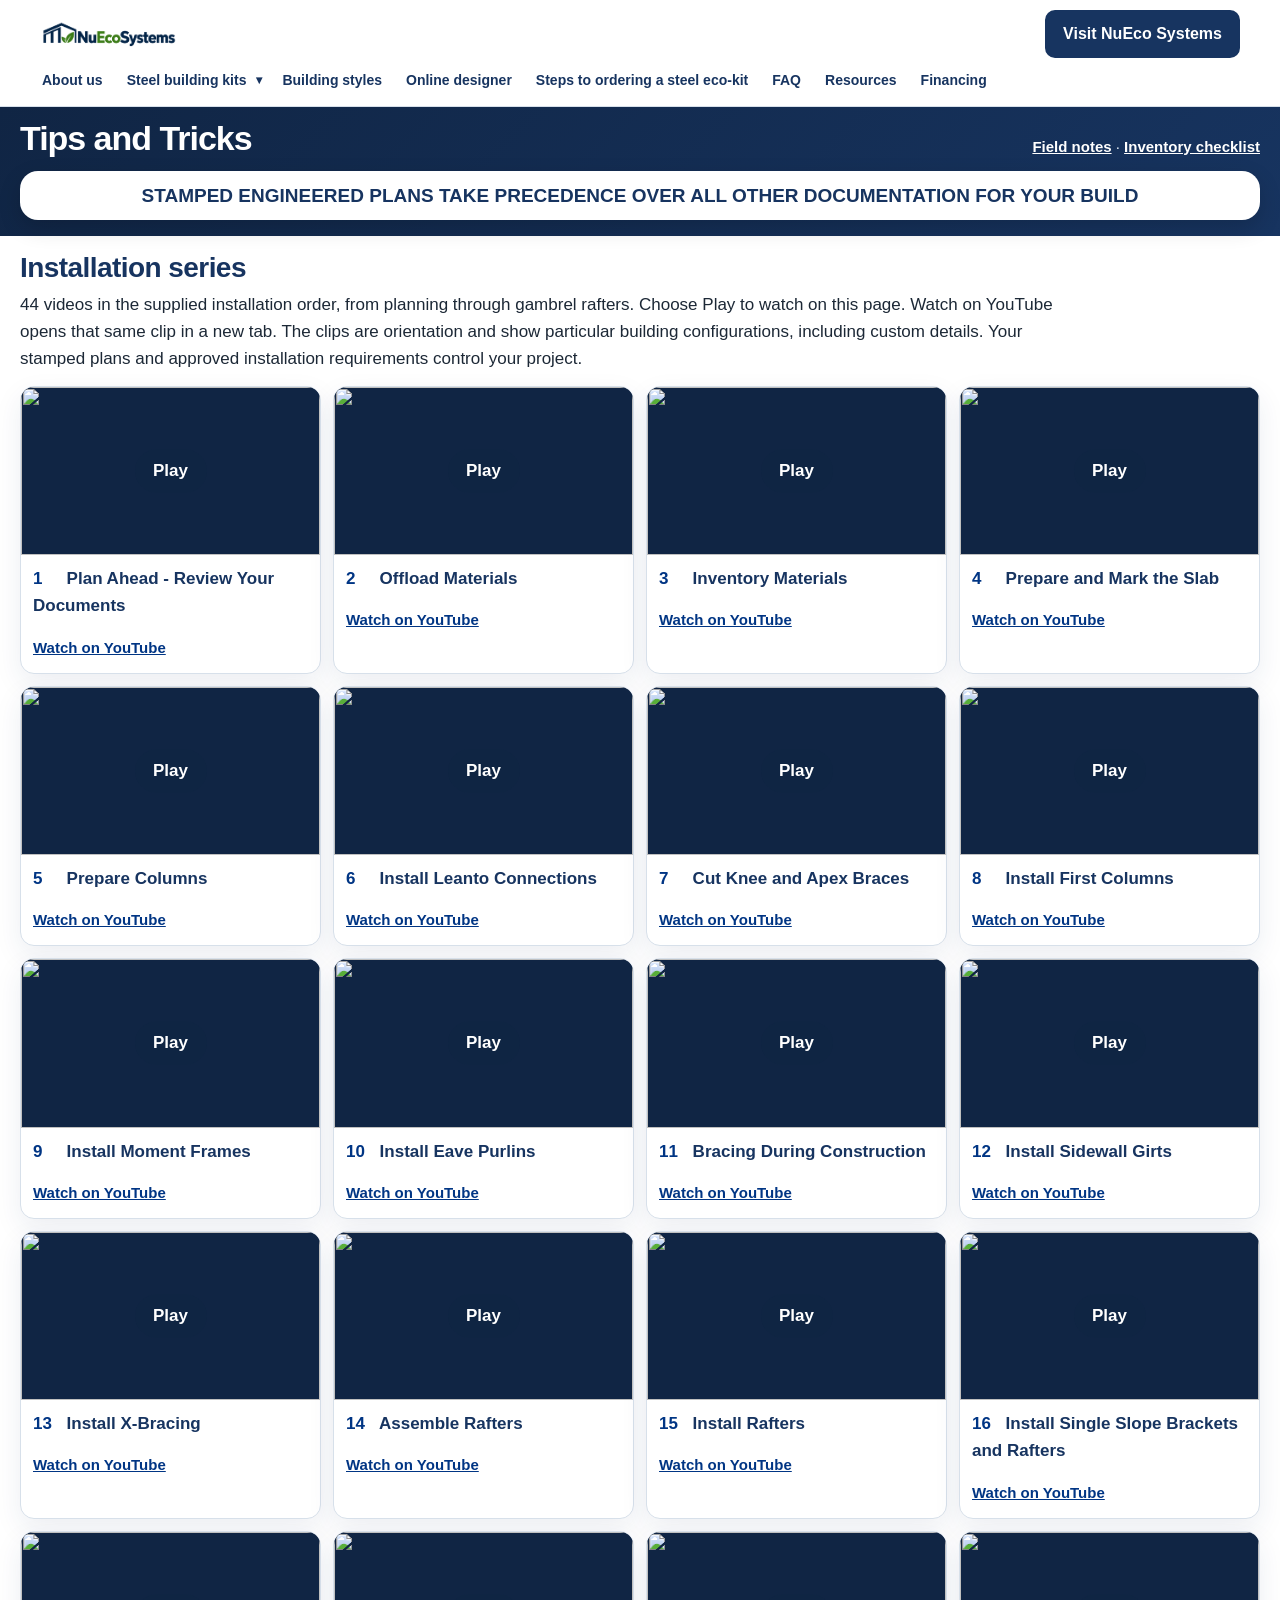
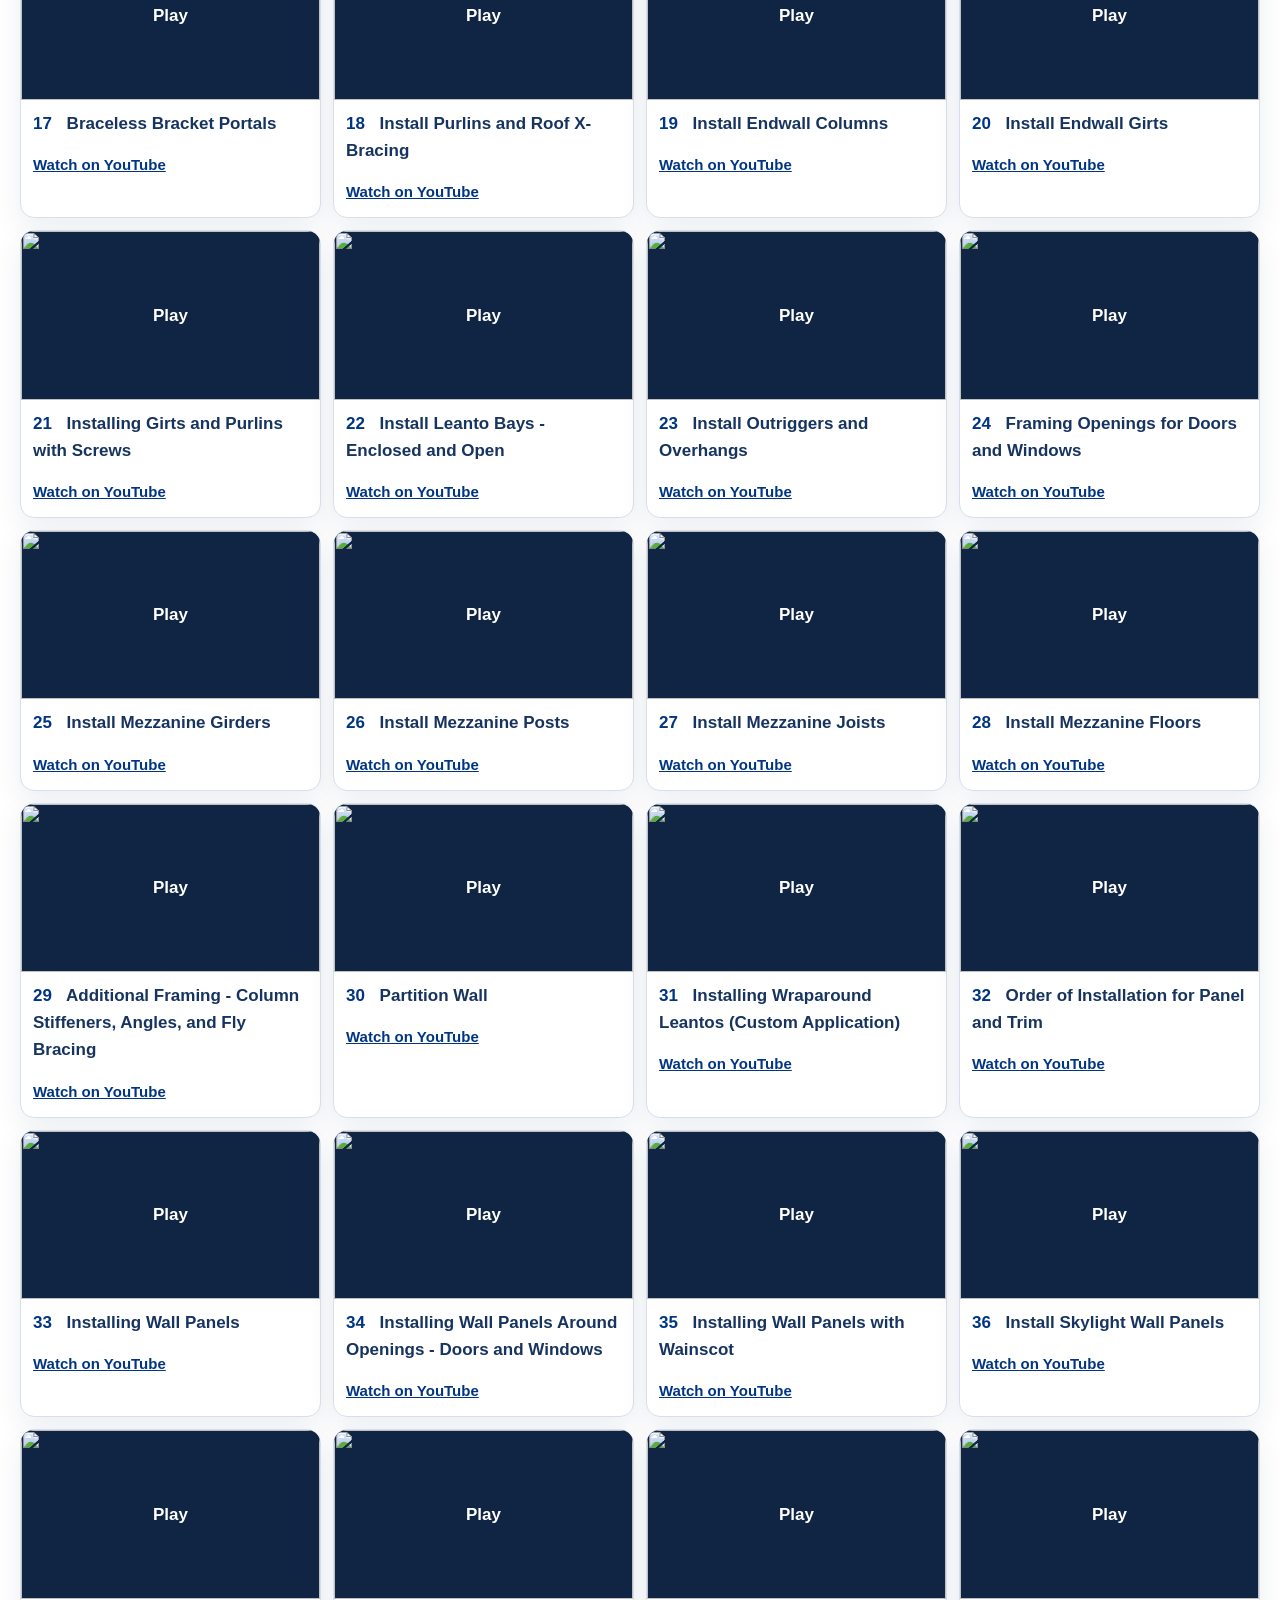
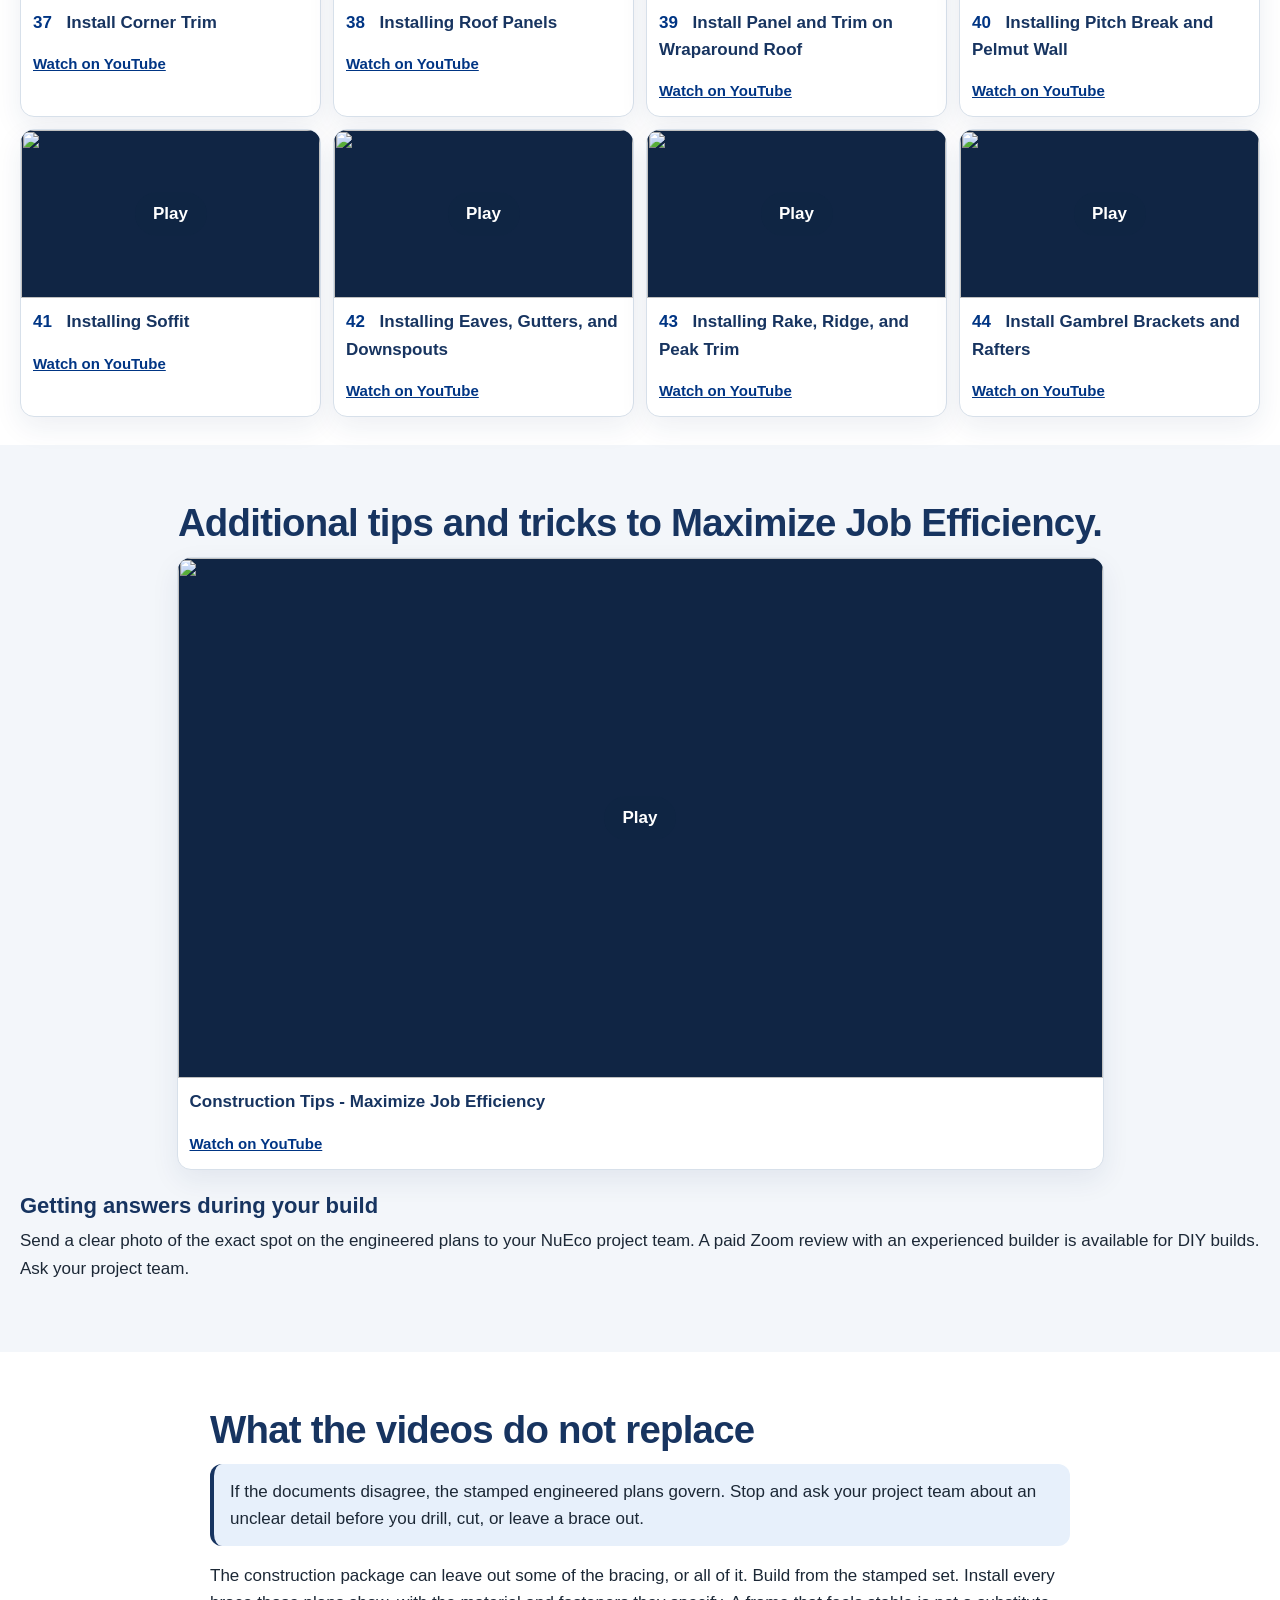
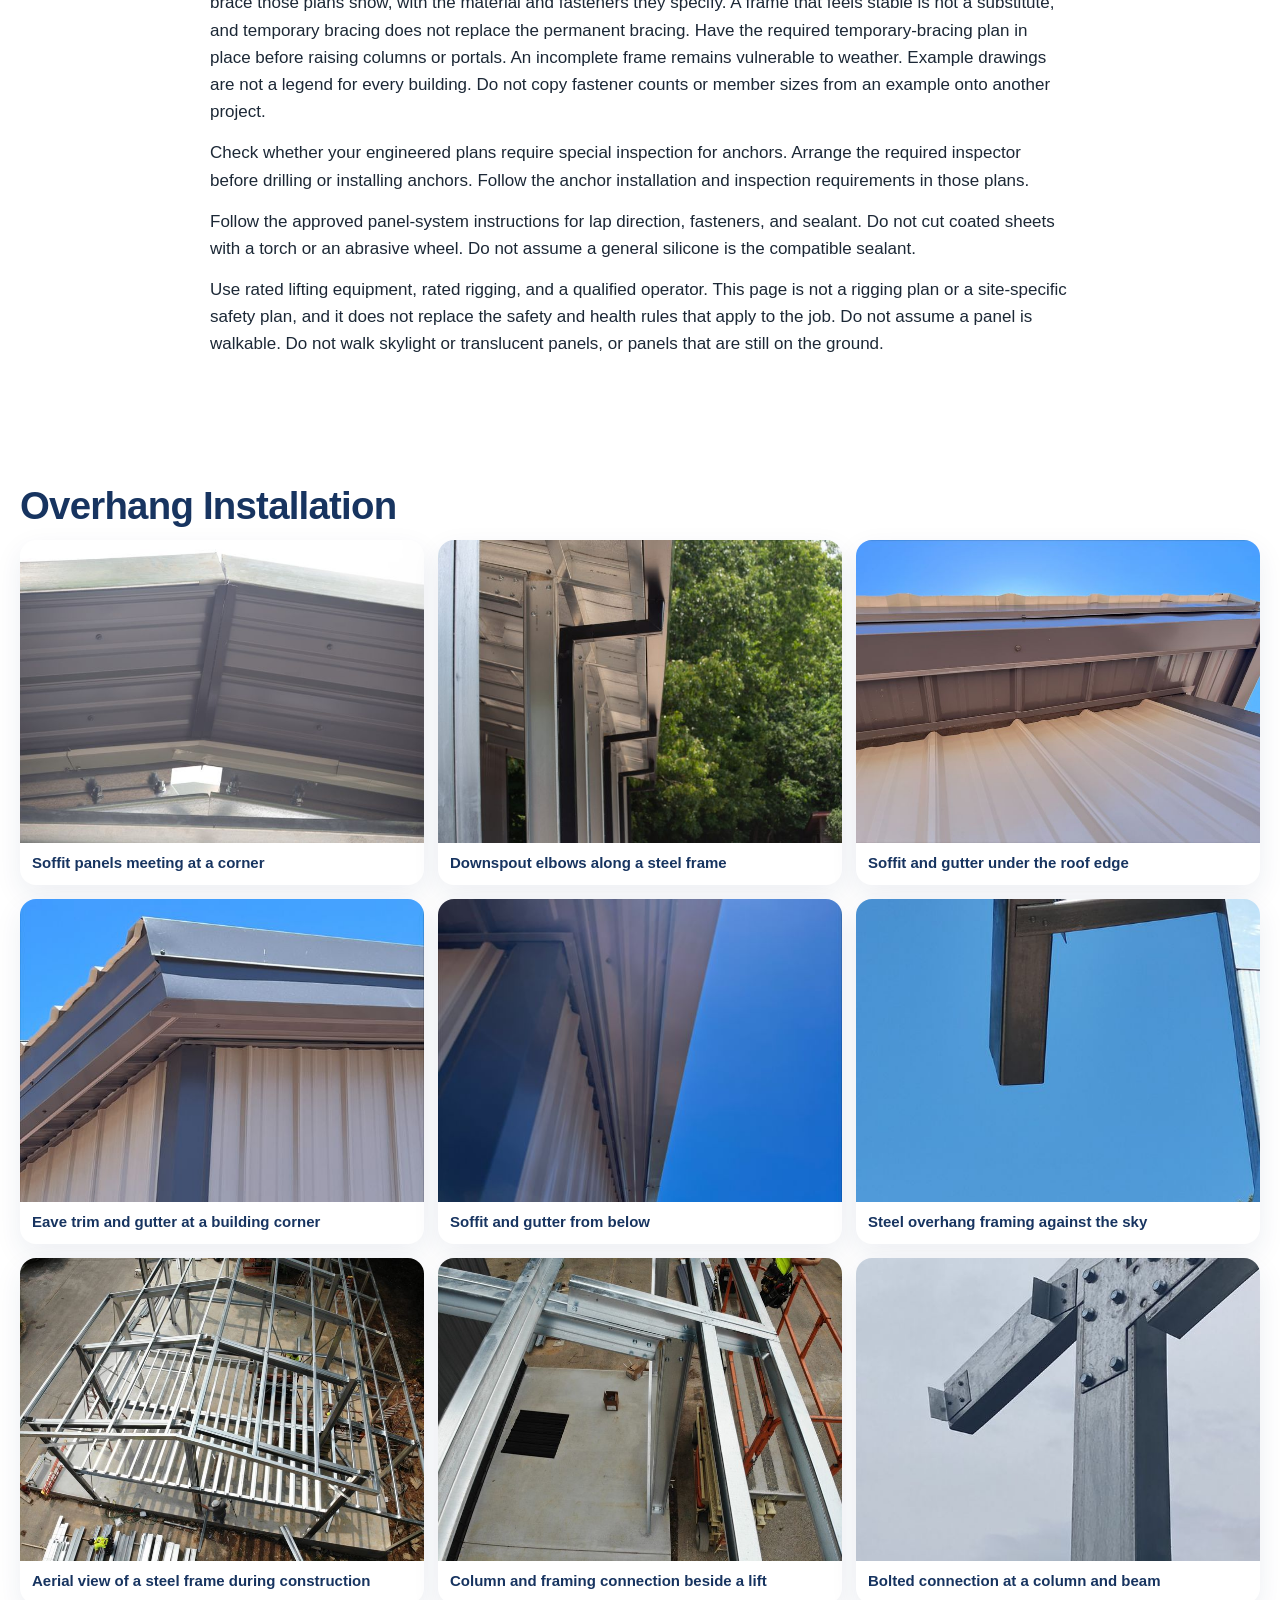
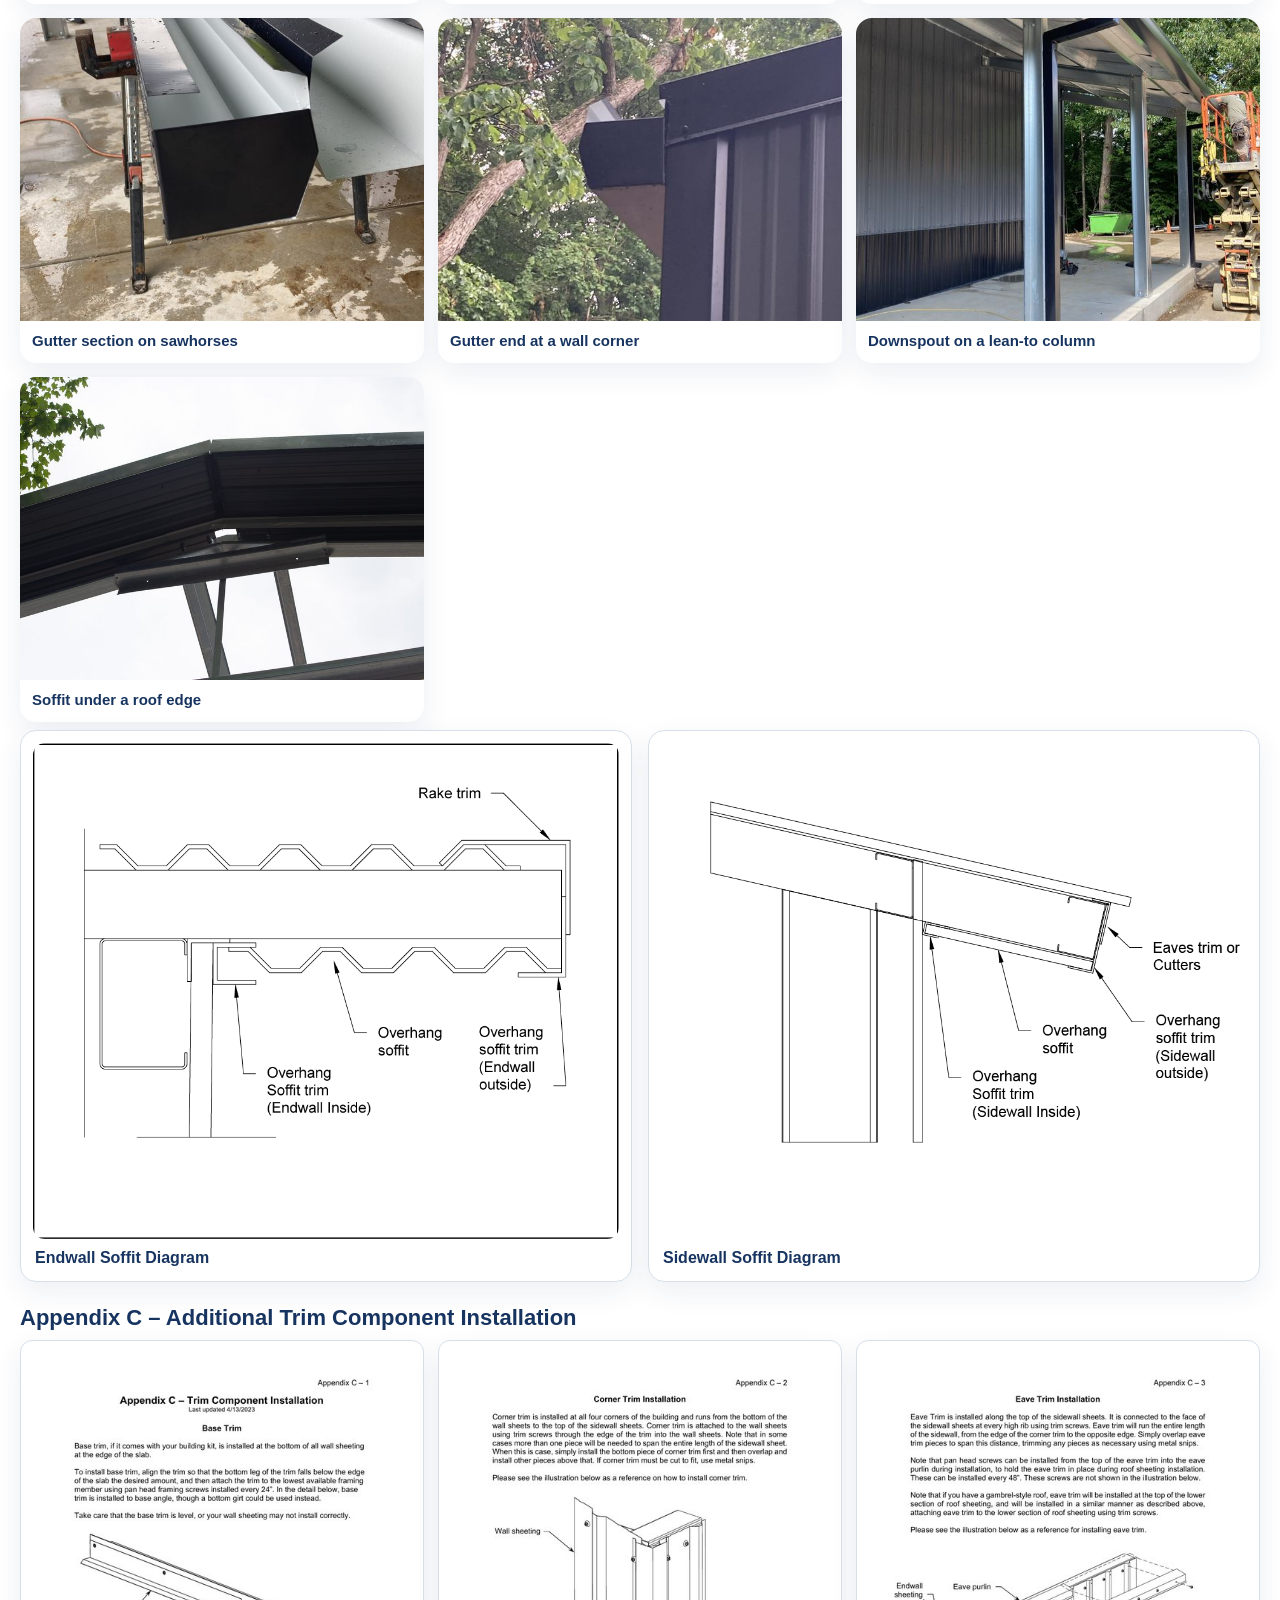
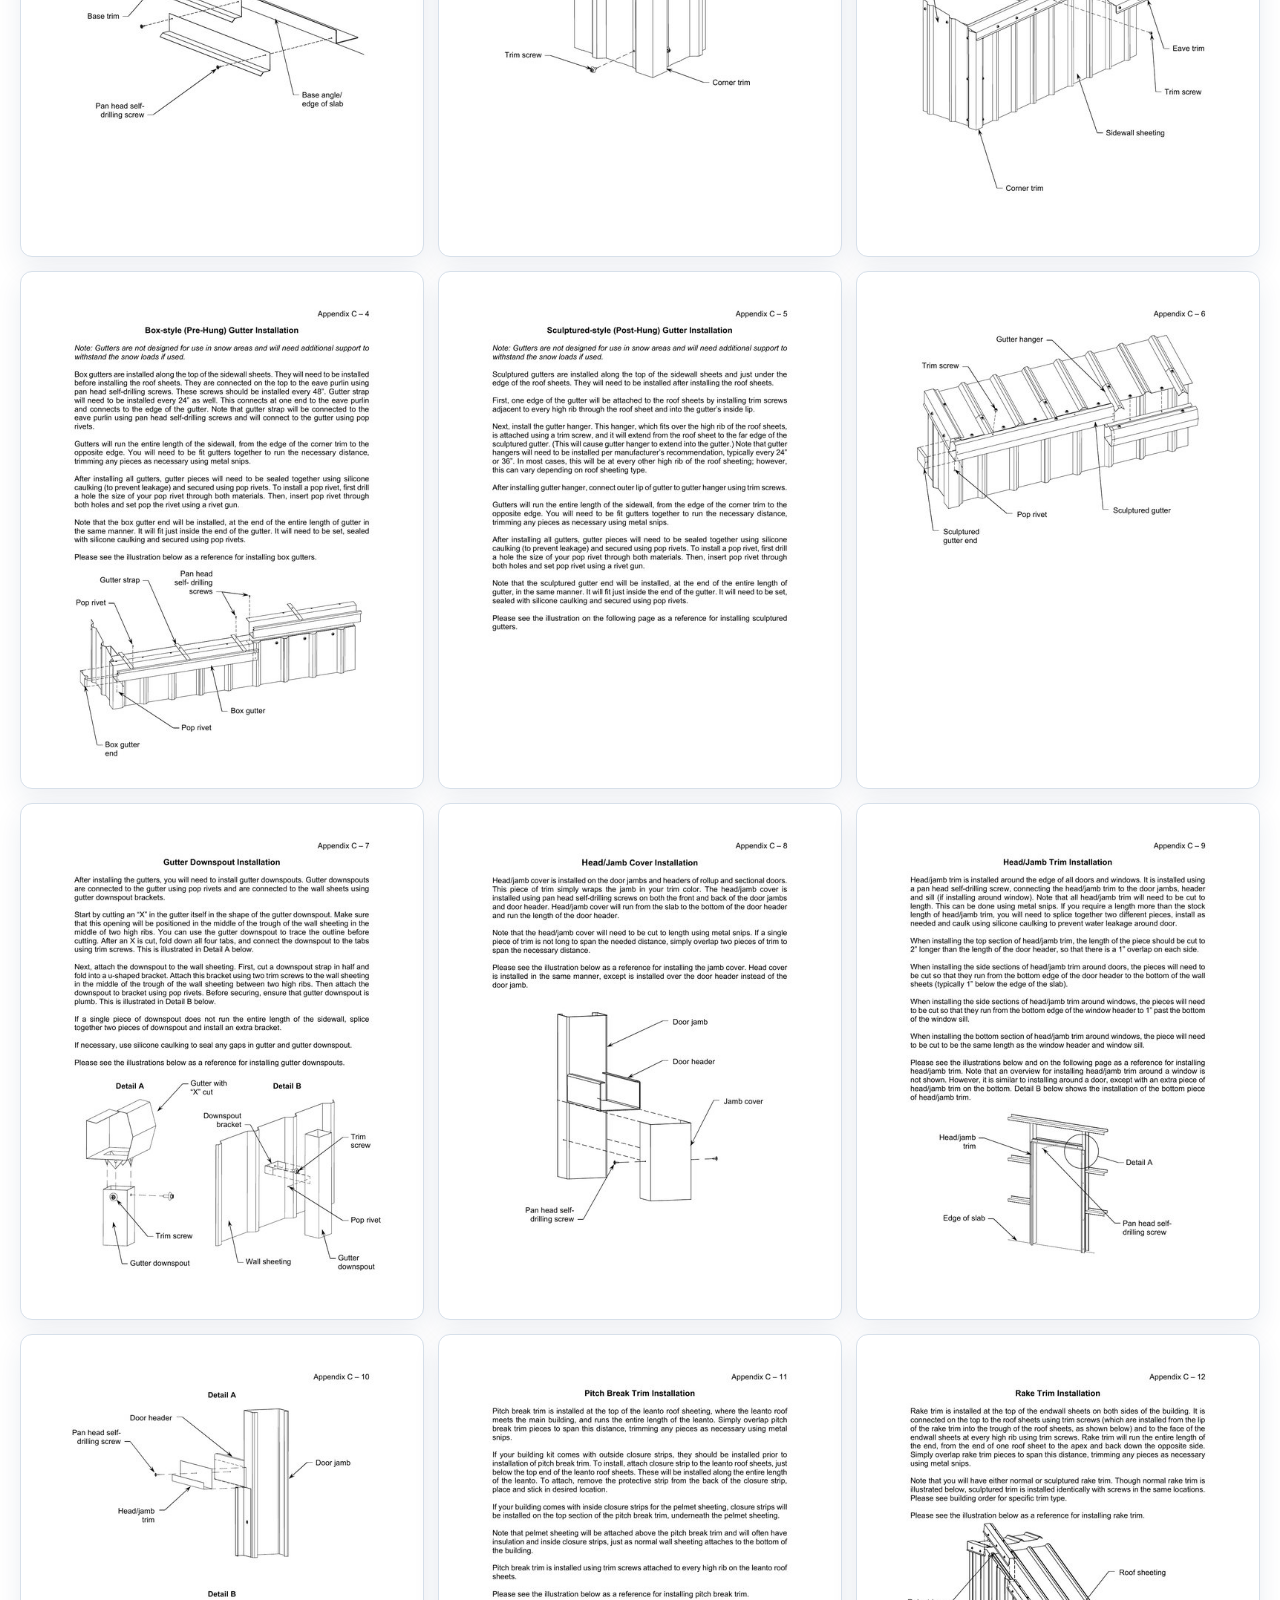
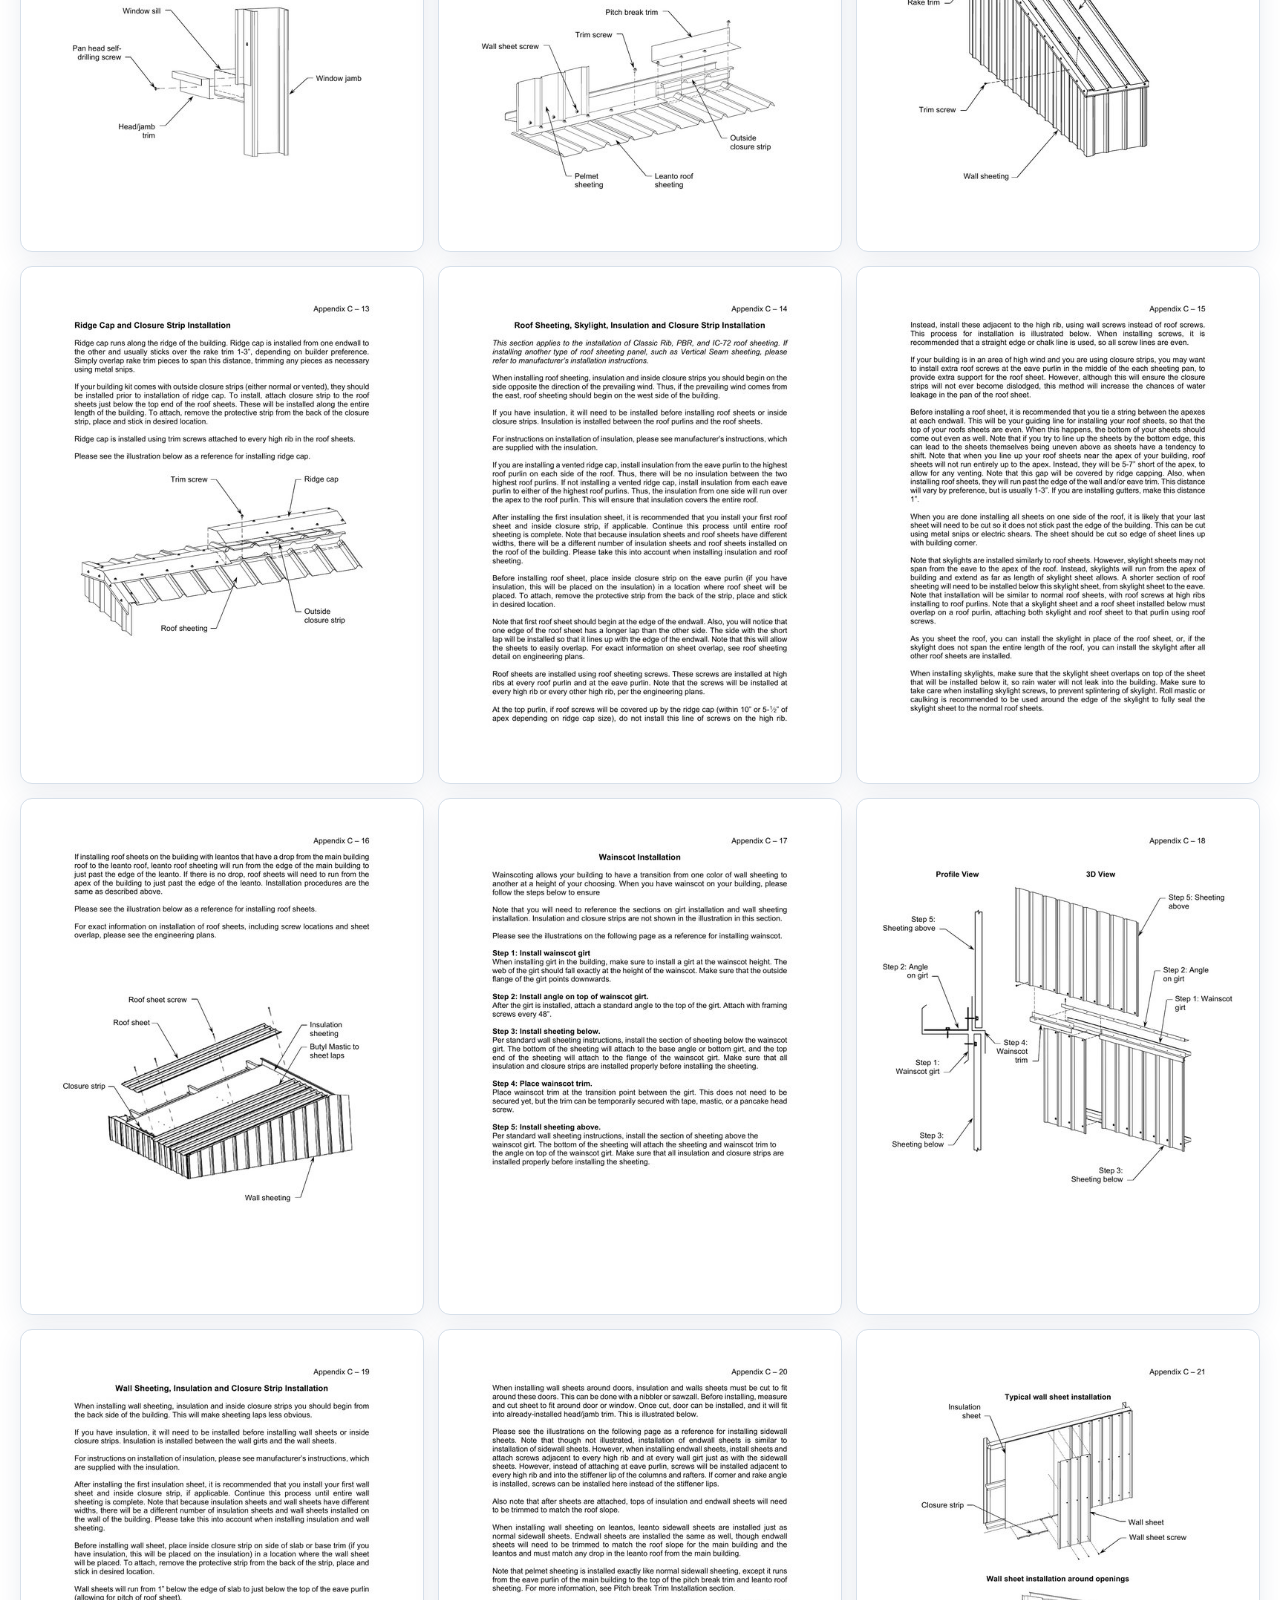
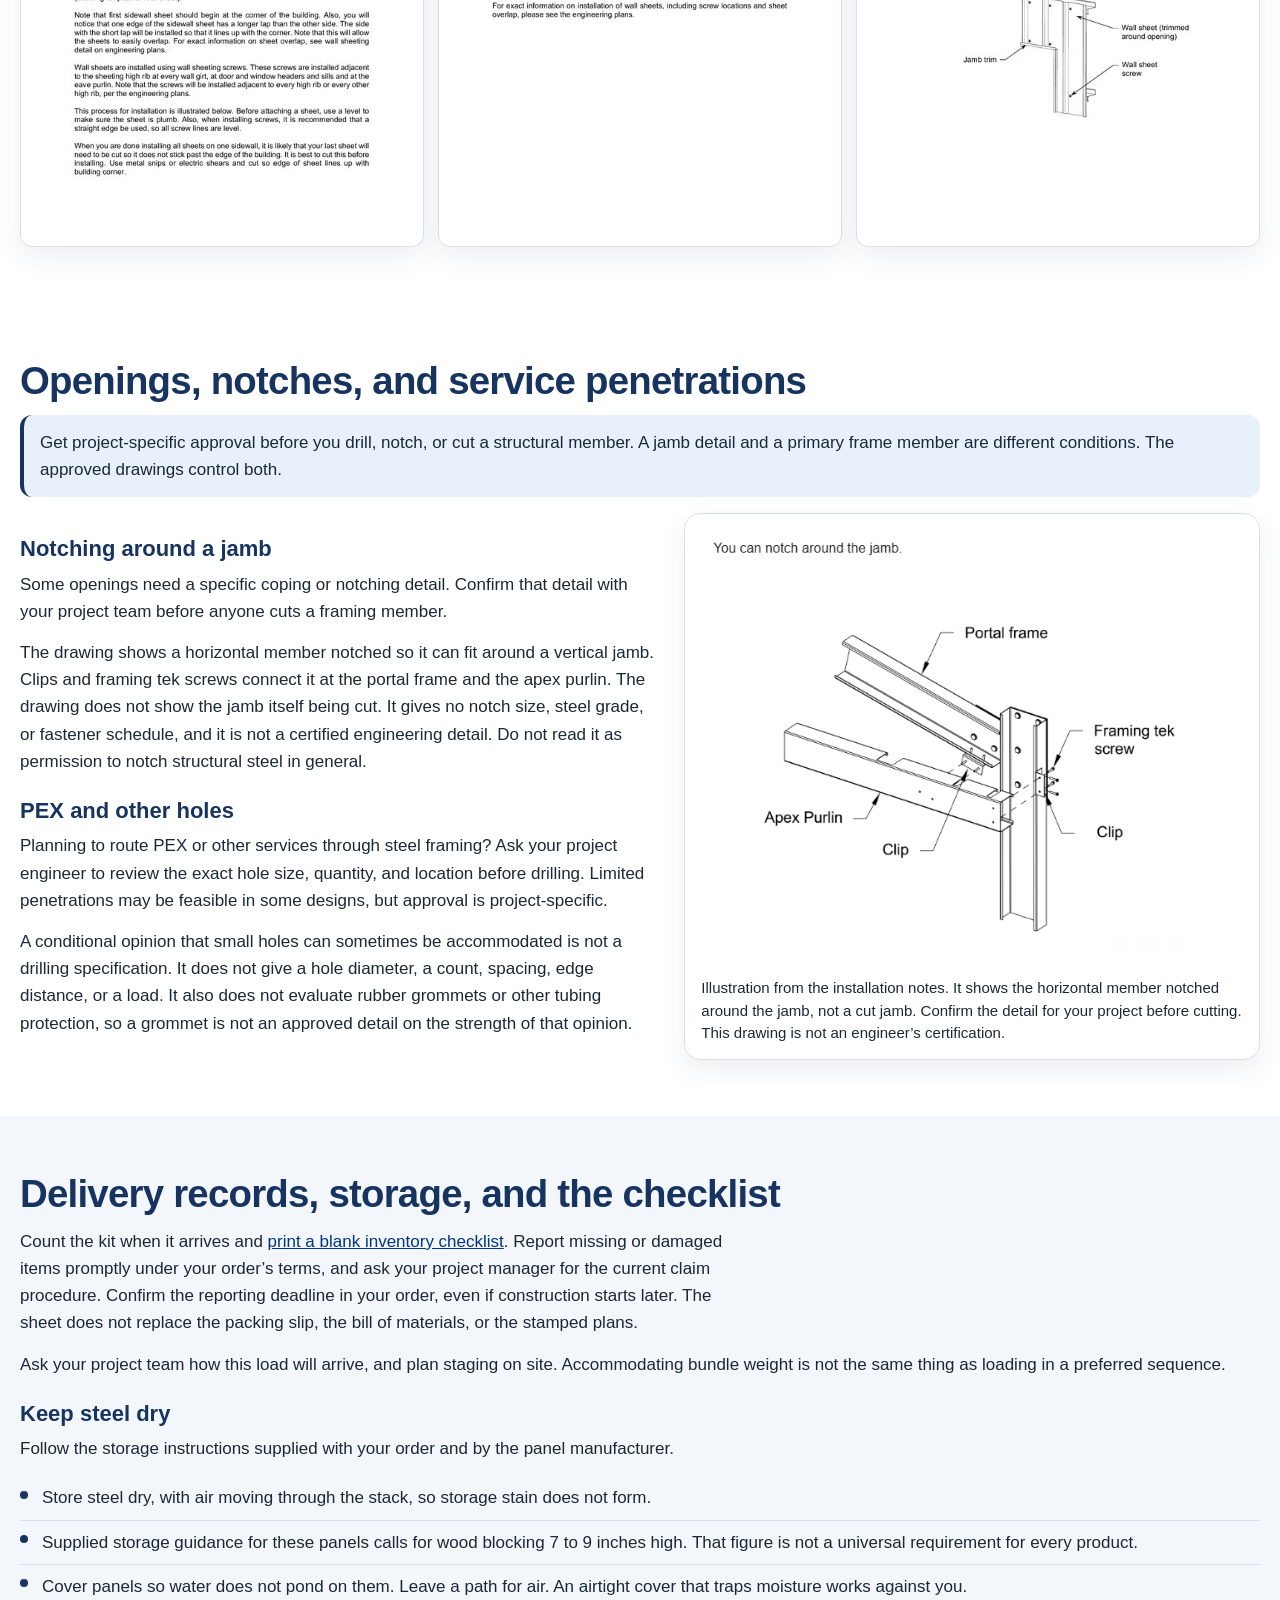
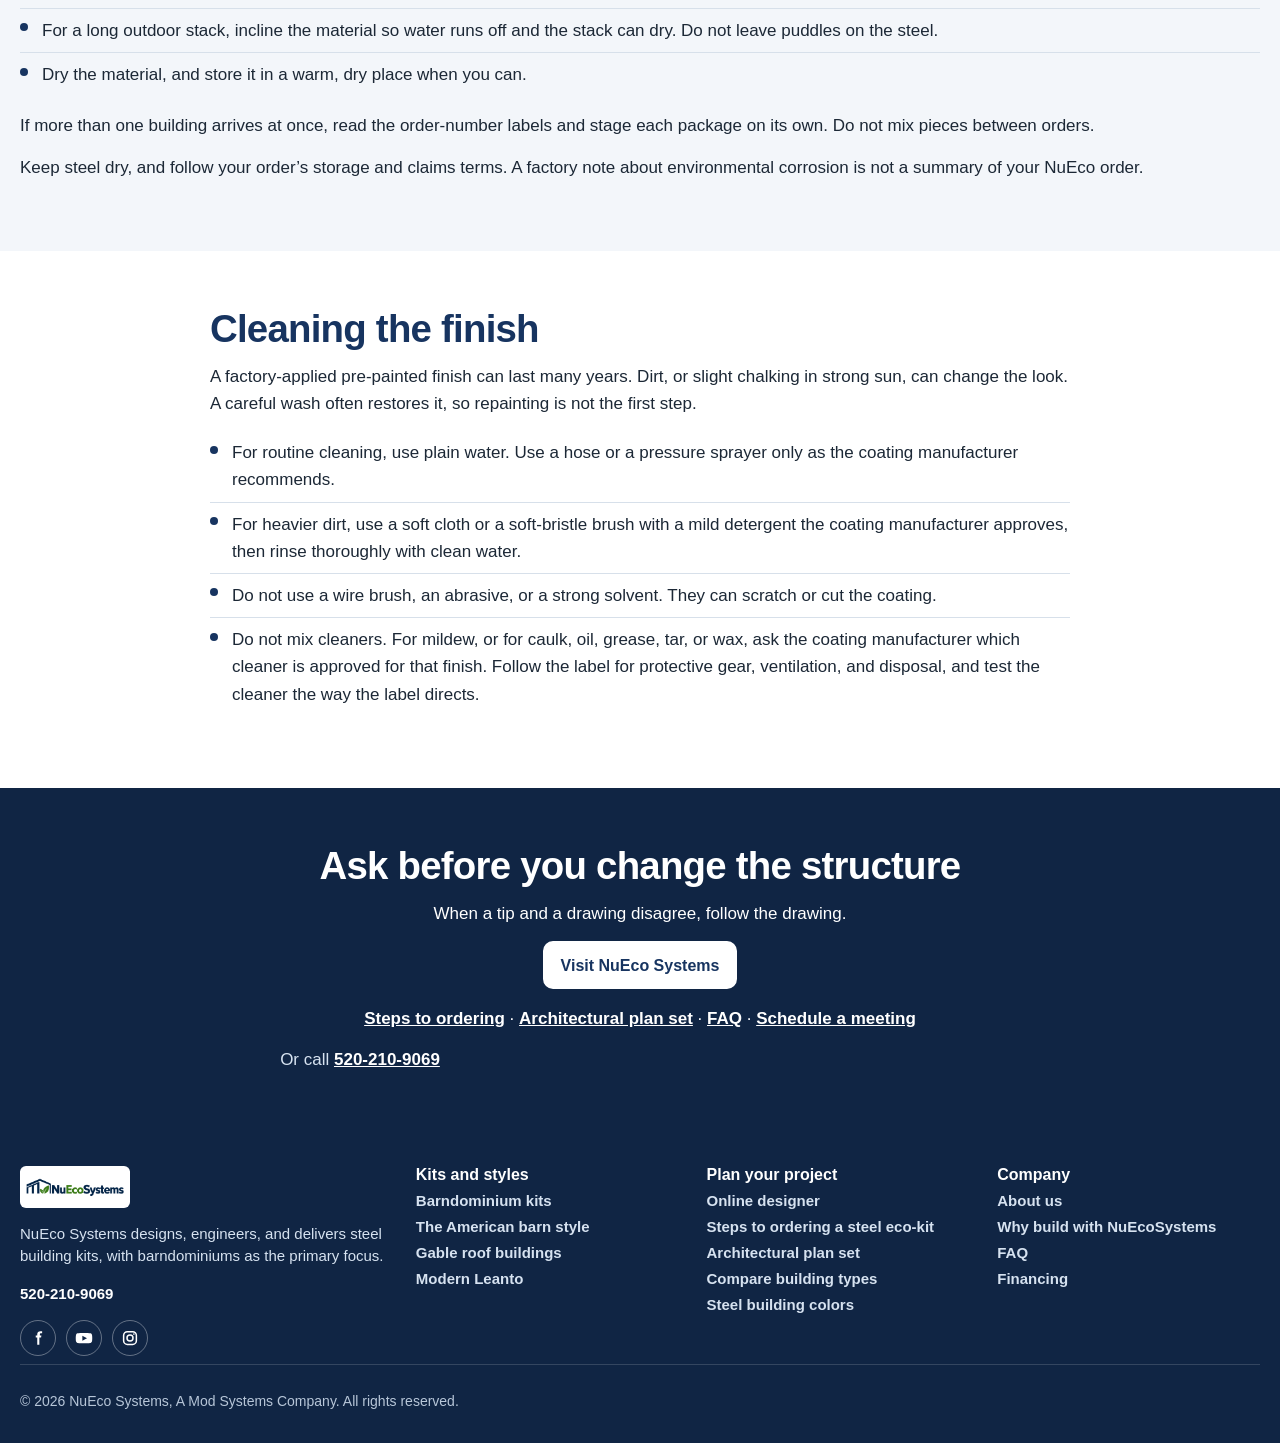
==== index.html @ f82500d0 "Move the efficiency tip directly under the 44-video grid Place that section above the plans disclaim" ====
<!DOCTYPE html>
<html lang="en">
<head>
  <meta charset="utf-8">
  <meta name="viewport" content="width=device-width, initial-scale=1">
  <meta name="robots" content="noindex, nofollow">
  <title>Tips and Tricks — NuEco Systems</title>
  <meta name="description" content="Field tips for receiving, framing, bracing, and finishing a NuEco steel building kit. Your stamped engineered plans and local requirements govern the work.">
  <link rel="icon" href="assets/nueco-logo.png">
  <link rel="stylesheet" href="styles.css">
</head>
<body>
  <a class="skip" href="#top">Skip to content</a>
  <header class="site-header">
    <div class="topbar">
      <a class="brand" href="https://nuecosystems.com/">
        <img src="assets/nueco-logo.png" alt="NuEco Systems" width="651" height="217">
      </a>
      <div class="top-actions">
        <a class="btn btn-navy header-cta" href="https://nuecosystems.com/">Visit NuEco Systems</a>
        <button type="button" class="nav-toggle" id="nav-toggle" aria-expanded="false" aria-controls="site-nav">Menu</button>
      </div>
    </div>
    <nav class="site-nav" id="site-nav" aria-label="Primary">
      <ul>
        <li class="nav-contact"><a class="btn btn-navy" href="https://nuecosystems.com/">Visit NuEco Systems</a></li>
        <li><a href="https://nuecosystems.com/about/">About us</a></li>
        <li class="nav-split">
          <a class="nav-split-link" href="https://nuecosystems.com/steel-building-kits/">Steel building kits</a>
          <button type="button" class="nav-parent nav-split-toggle" aria-expanded="false" aria-label="Show steel building kit categories"><span aria-hidden="true">&#9662;</span></button>
          <ul class="sub-menu">
            <li><a href="https://nuecosystems.com/steel-building-kits/?category=adu">ADU accessory dwelling unit kits</a></li>
            <li><a href="https://nuecosystems.com/steel-building-kits/?category=barndominium">Barndominium kits</a></li>
            <li><a href="https://nuecosystems.com/steel-building-kits/?category=cabin">Cabin kits</a></li>
            <li><a href="https://nuecosystems.com/steel-building-kits/?category=garage">Garage kits</a></li>
            <li><a href="https://nuecosystems.com/steel-building-kits/?category=grow">Grow buildings</a></li>
            <li><a href="https://nuecosystems.com/steel-building-kits/?category=multifamily">Multifamily kits</a></li>
            <li><a href="https://nuecosystems.com/steel-building-kits/?category=shop">Shop kits</a></li>
            <li><a href="https://nuecosystems.com/steel-building-kits/?category=storage">Storage unit kits</a></li>
          </ul>
        </li>
        <li>
          <button type="button" class="nav-parent" aria-expanded="false">Building styles</button>
          <ul class="sub-menu">
            <li><a href="https://nuecosystems.com/building_styles/the-american-barn-style/">The American barn style</a></li>
            <li><a href="https://nuecosystems.com/building_styles/gable-roof-buildings/">Gable roof buildings</a></li>
            <li><a href="https://nuecosystems.com/building_styles/modern-leanto/">Modern Leanto</a></li>
          </ul>
        </li>
        <li><a href="https://nuecosystems.com/online-designer/">Online designer</a></li>
        <li><a href="https://nuecosystems.com/steps-to-ordering-a-steel-eco-kit/">Steps to ordering a steel eco-kit</a></li>
        <li><a href="https://nuecosystems.com/frequently-asked-questions/">FAQ</a></li>
        <li>
          <button type="button" class="nav-parent" aria-expanded="false">Resources</button>
          <ul class="sub-menu">
            <li><a href="https://nuecosystems.com/compare-building-types/">Compare building types</a></li>
            <li><a href="https://nuecosystems.com/steel-building-colors/">Steel building colors</a></li>
            <li><a href="https://nuecosystems.com/architectural-plan-set/">Architectural plan set</a></li>
            <li><a href="https://nuecosystems.com/why-build-with-nuecosystems/">Why build with NuEcoSystems</a></li>
          </ul>
        </li>
        <li><a href="https://nuecosystems.com/financing/">Financing</a></li>
      </ul>
    </nav>
  </header>

  <main id="top">
    <section class="page-intro">
      <div class="section-inner intro-row">
        <h1 id="hero-heading">Tips and Tricks</h1>
        <p class="intro-links"><a href="#plans">Field notes</a> · <a href="inventory-checklist/">Inventory checklist</a></p>
      </div>
      <div class="section-inner">
        <p class="plans-badge">STAMPED ENGINEERED PLANS TAKE PRECEDENCE OVER ALL OTHER DOCUMENTATION FOR YOUR BUILD</p>
      </div>
    </section>

    <section class="section series-section" id="series" aria-labelledby="series-heading">
      <div class="section-inner">
        <h2 id="series-heading">Installation series</h2>
        <p class="series-lead">44 videos in the supplied installation order, from planning through gambrel rafters. Choose Play to watch on this page. Watch on YouTube opens that same clip in a new tab. The clips are orientation and show particular building configurations, including custom details. Your stamped plans and approved installation requirements control your project.</p>
        <ol class="series-list">
          <li class="series-card" id="series-1">
            <div class="video-stage">
              <button type="button" class="video-play" data-video-id="cu0NRtEUKW8" data-title="Plan Ahead - Review Your Documents" aria-label="Play Plan Ahead - Review Your Documents on this page">
                <img src="https://i.ytimg.com/vi/cu0NRtEUKW8/hqdefault.jpg" alt="" width="480" height="360">
                <span class="play-mark" aria-hidden="true">Play</span>
              </button>
            </div>
            <div class="series-copy">
              <p class="series-title"><span class="series-num">1</span> Plan Ahead - Review Your Documents</p>
              <a class="watch-link" href="https://youtu.be/cu0NRtEUKW8" target="_blank" rel="noopener">Watch on YouTube<span class="visually-hidden">: Plan Ahead - Review Your Documents</span></a>
            </div>
          </li>
          <li class="series-card" id="series-2">
            <div class="video-stage">
              <button type="button" class="video-play" data-video-id="FZ5Rpmcccxs" data-title="Offload Materials" aria-label="Play Offload Materials on this page">
                <img src="https://i.ytimg.com/vi/FZ5Rpmcccxs/hqdefault.jpg" alt="" width="480" height="360">
                <span class="play-mark" aria-hidden="true">Play</span>
              </button>
            </div>
            <div class="series-copy">
              <p class="series-title"><span class="series-num">2</span> Offload Materials</p>
              <a class="watch-link" href="https://youtu.be/FZ5Rpmcccxs" target="_blank" rel="noopener">Watch on YouTube<span class="visually-hidden">: Offload Materials</span></a>
            </div>
          </li>
          <li class="series-card" id="series-3">
            <div class="video-stage">
              <button type="button" class="video-play" data-video-id="nQdcafsiwmw" data-title="Inventory Materials" aria-label="Play Inventory Materials on this page">
                <img src="https://i.ytimg.com/vi/nQdcafsiwmw/hqdefault.jpg" alt="" width="480" height="360">
                <span class="play-mark" aria-hidden="true">Play</span>
              </button>
            </div>
            <div class="series-copy">
              <p class="series-title"><span class="series-num">3</span> Inventory Materials</p>
              <a class="watch-link" href="https://youtu.be/nQdcafsiwmw" target="_blank" rel="noopener">Watch on YouTube<span class="visually-hidden">: Inventory Materials</span></a>
            </div>
          </li>
          <li class="series-card" id="series-4">
            <div class="video-stage">
              <button type="button" class="video-play" data-video-id="poCQ6zwHWqQ" data-title="Prepare and Mark the Slab" aria-label="Play Prepare and Mark the Slab on this page">
                <img src="https://i.ytimg.com/vi/poCQ6zwHWqQ/hqdefault.jpg" alt="" width="480" height="360">
                <span class="play-mark" aria-hidden="true">Play</span>
              </button>
            </div>
            <div class="series-copy">
              <p class="series-title"><span class="series-num">4</span> Prepare and Mark the Slab</p>
              <a class="watch-link" href="https://youtu.be/poCQ6zwHWqQ" target="_blank" rel="noopener">Watch on YouTube<span class="visually-hidden">: Prepare and Mark the Slab</span></a>
            </div>
          </li>
          <li class="series-card" id="series-5">
            <div class="video-stage">
              <button type="button" class="video-play" data-video-id="67XAdrBq1Rw" data-title="Prepare Columns" aria-label="Play Prepare Columns on this page">
                <img src="https://i.ytimg.com/vi/67XAdrBq1Rw/hqdefault.jpg" alt="" loading="lazy" width="480" height="360">
                <span class="play-mark" aria-hidden="true">Play</span>
              </button>
            </div>
            <div class="series-copy">
              <p class="series-title"><span class="series-num">5</span> Prepare Columns</p>
              <a class="watch-link" href="https://youtu.be/67XAdrBq1Rw" target="_blank" rel="noopener">Watch on YouTube<span class="visually-hidden">: Prepare Columns</span></a>
            </div>
          </li>
          <li class="series-card" id="series-6">
            <div class="video-stage">
              <button type="button" class="video-play" data-video-id="6fgYG-G87xI" data-title="Install Leanto Connections" aria-label="Play Install Leanto Connections on this page">
                <img src="https://i.ytimg.com/vi/6fgYG-G87xI/hqdefault.jpg" alt="" loading="lazy" width="480" height="360">
                <span class="play-mark" aria-hidden="true">Play</span>
              </button>
            </div>
            <div class="series-copy">
              <p class="series-title"><span class="series-num">6</span> Install Leanto Connections</p>
              <a class="watch-link" href="https://youtu.be/6fgYG-G87xI" target="_blank" rel="noopener">Watch on YouTube<span class="visually-hidden">: Install Leanto Connections</span></a>
            </div>
          </li>
          <li class="series-card" id="series-7">
            <div class="video-stage">
              <button type="button" class="video-play" data-video-id="wAlk-ZZBN7c" data-title="Cut Knee and Apex Braces" aria-label="Play Cut Knee and Apex Braces on this page">
                <img src="https://i.ytimg.com/vi/wAlk-ZZBN7c/hqdefault.jpg" alt="" loading="lazy" width="480" height="360">
                <span class="play-mark" aria-hidden="true">Play</span>
              </button>
            </div>
            <div class="series-copy">
              <p class="series-title"><span class="series-num">7</span> Cut Knee and Apex Braces</p>
              <a class="watch-link" href="https://youtu.be/wAlk-ZZBN7c" target="_blank" rel="noopener">Watch on YouTube<span class="visually-hidden">: Cut Knee and Apex Braces</span></a>
            </div>
          </li>
          <li class="series-card" id="series-8">
            <div class="video-stage">
              <button type="button" class="video-play" data-video-id="KLUP6-7WO2Y" data-title="Install First Columns" aria-label="Play Install First Columns on this page">
                <img src="https://i.ytimg.com/vi/KLUP6-7WO2Y/hqdefault.jpg" alt="" loading="lazy" width="480" height="360">
                <span class="play-mark" aria-hidden="true">Play</span>
              </button>
            </div>
            <div class="series-copy">
              <p class="series-title"><span class="series-num">8</span> Install First Columns</p>
              <a class="watch-link" href="https://youtu.be/KLUP6-7WO2Y" target="_blank" rel="noopener">Watch on YouTube<span class="visually-hidden">: Install First Columns</span></a>
            </div>
          </li>
          <li class="series-card" id="series-9">
            <div class="video-stage">
              <button type="button" class="video-play" data-video-id="J3diFhpHg9I" data-title="Install Moment Frames" aria-label="Play Install Moment Frames on this page">
                <img src="https://i.ytimg.com/vi/J3diFhpHg9I/hqdefault.jpg" alt="" loading="lazy" width="480" height="360">
                <span class="play-mark" aria-hidden="true">Play</span>
              </button>
            </div>
            <div class="series-copy">
              <p class="series-title"><span class="series-num">9</span> Install Moment Frames</p>
              <a class="watch-link" href="https://youtu.be/J3diFhpHg9I" target="_blank" rel="noopener">Watch on YouTube<span class="visually-hidden">: Install Moment Frames</span></a>
            </div>
          </li>
          <li class="series-card" id="series-10">
            <div class="video-stage">
              <button type="button" class="video-play" data-video-id="7eiQMJbGMLg" data-title="Install Eave Purlins" aria-label="Play Install Eave Purlins on this page">
                <img src="https://i.ytimg.com/vi/7eiQMJbGMLg/hqdefault.jpg" alt="" loading="lazy" width="480" height="360">
                <span class="play-mark" aria-hidden="true">Play</span>
              </button>
            </div>
            <div class="series-copy">
              <p class="series-title"><span class="series-num">10</span> Install Eave Purlins</p>
              <a class="watch-link" href="https://youtu.be/7eiQMJbGMLg" target="_blank" rel="noopener">Watch on YouTube<span class="visually-hidden">: Install Eave Purlins</span></a>
            </div>
          </li>
          <li class="series-card" id="series-11">
            <div class="video-stage">
              <button type="button" class="video-play" data-video-id="LaQ9otbGKkU" data-title="Bracing During Construction" aria-label="Play Bracing During Construction on this page">
                <img src="https://i.ytimg.com/vi/LaQ9otbGKkU/hqdefault.jpg" alt="" loading="lazy" width="480" height="360">
                <span class="play-mark" aria-hidden="true">Play</span>
              </button>
            </div>
            <div class="series-copy">
              <p class="series-title"><span class="series-num">11</span> Bracing During Construction</p>
              <a class="watch-link" href="https://youtu.be/LaQ9otbGKkU" target="_blank" rel="noopener">Watch on YouTube<span class="visually-hidden">: Bracing During Construction</span></a>
            </div>
          </li>
          <li class="series-card" id="series-12">
            <div class="video-stage">
              <button type="button" class="video-play" data-video-id="9Q6nyMYPVBI" data-title="Install Sidewall Girts" aria-label="Play Install Sidewall Girts on this page">
                <img src="https://i.ytimg.com/vi/9Q6nyMYPVBI/hqdefault.jpg" alt="" loading="lazy" width="480" height="360">
                <span class="play-mark" aria-hidden="true">Play</span>
              </button>
            </div>
            <div class="series-copy">
              <p class="series-title"><span class="series-num">12</span> Install Sidewall Girts</p>
              <a class="watch-link" href="https://youtu.be/9Q6nyMYPVBI" target="_blank" rel="noopener">Watch on YouTube<span class="visually-hidden">: Install Sidewall Girts</span></a>
            </div>
          </li>
          <li class="series-card" id="series-13">
            <div class="video-stage">
              <button type="button" class="video-play" data-video-id="EJ8R9yTvWv8" data-title="Install X-Bracing" aria-label="Play Install X-Bracing on this page">
                <img src="https://i.ytimg.com/vi/EJ8R9yTvWv8/hqdefault.jpg" alt="" loading="lazy" width="480" height="360">
                <span class="play-mark" aria-hidden="true">Play</span>
              </button>
            </div>
            <div class="series-copy">
              <p class="series-title"><span class="series-num">13</span> Install X-Bracing</p>
              <a class="watch-link" href="https://youtu.be/EJ8R9yTvWv8" target="_blank" rel="noopener">Watch on YouTube<span class="visually-hidden">: Install X-Bracing</span></a>
            </div>
          </li>
          <li class="series-card" id="series-14">
            <div class="video-stage">
              <button type="button" class="video-play" data-video-id="oL1ozQzjVhk" data-title="Assemble Rafters" aria-label="Play Assemble Rafters on this page">
                <img src="https://i.ytimg.com/vi/oL1ozQzjVhk/hqdefault.jpg" alt="" loading="lazy" width="480" height="360">
                <span class="play-mark" aria-hidden="true">Play</span>
              </button>
            </div>
            <div class="series-copy">
              <p class="series-title"><span class="series-num">14</span> Assemble Rafters</p>
              <a class="watch-link" href="https://youtu.be/oL1ozQzjVhk" target="_blank" rel="noopener">Watch on YouTube<span class="visually-hidden">: Assemble Rafters</span></a>
            </div>
          </li>
          <li class="series-card" id="series-15">
            <div class="video-stage">
              <button type="button" class="video-play" data-video-id="Wjeo2z3k2PU" data-title="Install Rafters" aria-label="Play Install Rafters on this page">
                <img src="https://i.ytimg.com/vi/Wjeo2z3k2PU/hqdefault.jpg" alt="" loading="lazy" width="480" height="360">
                <span class="play-mark" aria-hidden="true">Play</span>
              </button>
            </div>
            <div class="series-copy">
              <p class="series-title"><span class="series-num">15</span> Install Rafters</p>
              <a class="watch-link" href="https://youtu.be/Wjeo2z3k2PU" target="_blank" rel="noopener">Watch on YouTube<span class="visually-hidden">: Install Rafters</span></a>
            </div>
          </li>
          <li class="series-card" id="series-16">
            <div class="video-stage">
              <button type="button" class="video-play" data-video-id="4Wh3IyVD908" data-title="Install Single Slope Brackets and Rafters" aria-label="Play Install Single Slope Brackets and Rafters on this page">
                <img src="https://i.ytimg.com/vi/4Wh3IyVD908/hqdefault.jpg" alt="" loading="lazy" width="480" height="360">
                <span class="play-mark" aria-hidden="true">Play</span>
              </button>
            </div>
            <div class="series-copy">
              <p class="series-title"><span class="series-num">16</span> Install Single Slope Brackets and Rafters</p>
              <a class="watch-link" href="https://youtu.be/4Wh3IyVD908" target="_blank" rel="noopener">Watch on YouTube<span class="visually-hidden">: Install Single Slope Brackets and Rafters</span></a>
            </div>
          </li>
          <li class="series-card" id="series-17">
            <div class="video-stage">
              <button type="button" class="video-play" data-video-id="hqYuTlI18PQ" data-title="Braceless Bracket Portals" aria-label="Play Braceless Bracket Portals on this page">
                <img src="https://i.ytimg.com/vi/hqYuTlI18PQ/hqdefault.jpg" alt="" loading="lazy" width="480" height="360">
                <span class="play-mark" aria-hidden="true">Play</span>
              </button>
            </div>
            <div class="series-copy">
              <p class="series-title"><span class="series-num">17</span> Braceless Bracket Portals</p>
              <a class="watch-link" href="https://youtu.be/hqYuTlI18PQ" target="_blank" rel="noopener">Watch on YouTube<span class="visually-hidden">: Braceless Bracket Portals</span></a>
            </div>
          </li>
          <li class="series-card" id="series-18">
            <div class="video-stage">
              <button type="button" class="video-play" data-video-id="HVT1Pn7Fh0Q" data-title="Install Purlins and Roof X-Bracing" aria-label="Play Install Purlins and Roof X-Bracing on this page">
                <img src="https://i.ytimg.com/vi/HVT1Pn7Fh0Q/hqdefault.jpg" alt="" loading="lazy" width="480" height="360">
                <span class="play-mark" aria-hidden="true">Play</span>
              </button>
            </div>
            <div class="series-copy">
              <p class="series-title"><span class="series-num">18</span> Install Purlins and Roof X-Bracing</p>
              <a class="watch-link" href="https://youtu.be/HVT1Pn7Fh0Q" target="_blank" rel="noopener">Watch on YouTube<span class="visually-hidden">: Install Purlins and Roof X-Bracing</span></a>
            </div>
          </li>
          <li class="series-card" id="series-19">
            <div class="video-stage">
              <button type="button" class="video-play" data-video-id="_UUr6iWPSUw" data-title="Install Endwall Columns" aria-label="Play Install Endwall Columns on this page">
                <img src="https://i.ytimg.com/vi/_UUr6iWPSUw/hqdefault.jpg" alt="" loading="lazy" width="480" height="360">
                <span class="play-mark" aria-hidden="true">Play</span>
              </button>
            </div>
            <div class="series-copy">
              <p class="series-title"><span class="series-num">19</span> Install Endwall Columns</p>
              <a class="watch-link" href="https://youtu.be/_UUr6iWPSUw" target="_blank" rel="noopener">Watch on YouTube<span class="visually-hidden">: Install Endwall Columns</span></a>
            </div>
          </li>
          <li class="series-card" id="series-20">
            <div class="video-stage">
              <button type="button" class="video-play" data-video-id="kmujmrw2IiU" data-title="Install Endwall Girts" aria-label="Play Install Endwall Girts on this page">
                <img src="https://i.ytimg.com/vi/kmujmrw2IiU/hqdefault.jpg" alt="" loading="lazy" width="480" height="360">
                <span class="play-mark" aria-hidden="true">Play</span>
              </button>
            </div>
            <div class="series-copy">
              <p class="series-title"><span class="series-num">20</span> Install Endwall Girts</p>
              <a class="watch-link" href="https://youtu.be/kmujmrw2IiU" target="_blank" rel="noopener">Watch on YouTube<span class="visually-hidden">: Install Endwall Girts</span></a>
            </div>
          </li>
          <li class="series-card" id="series-21">
            <div class="video-stage">
              <button type="button" class="video-play" data-video-id="G6gFyaT1rZc" data-title="Installing Girts and Purlins with Screws" aria-label="Play Installing Girts and Purlins with Screws on this page">
                <img src="https://i.ytimg.com/vi/G6gFyaT1rZc/hqdefault.jpg" alt="" loading="lazy" width="480" height="360">
                <span class="play-mark" aria-hidden="true">Play</span>
              </button>
            </div>
            <div class="series-copy">
              <p class="series-title"><span class="series-num">21</span> Installing Girts and Purlins with Screws</p>
              <a class="watch-link" href="https://youtu.be/G6gFyaT1rZc" target="_blank" rel="noopener">Watch on YouTube<span class="visually-hidden">: Installing Girts and Purlins with Screws</span></a>
            </div>
          </li>
          <li class="series-card" id="series-22">
            <div class="video-stage">
              <button type="button" class="video-play" data-video-id="ui6wUCcQUsQ" data-title="Install Leanto Bays - Enclosed and Open" aria-label="Play Install Leanto Bays - Enclosed and Open on this page">
                <img src="https://i.ytimg.com/vi/ui6wUCcQUsQ/hqdefault.jpg" alt="" loading="lazy" width="480" height="360">
                <span class="play-mark" aria-hidden="true">Play</span>
              </button>
            </div>
            <div class="series-copy">
              <p class="series-title"><span class="series-num">22</span> Install Leanto Bays - Enclosed and Open</p>
              <a class="watch-link" href="https://youtu.be/ui6wUCcQUsQ" target="_blank" rel="noopener">Watch on YouTube<span class="visually-hidden">: Install Leanto Bays - Enclosed and Open</span></a>
            </div>
          </li>
          <li class="series-card" id="series-23">
            <div class="video-stage">
              <button type="button" class="video-play" data-video-id="L9TqC88mf_A" data-title="Install Outriggers and Overhangs" aria-label="Play Install Outriggers and Overhangs on this page">
                <img src="https://i.ytimg.com/vi/L9TqC88mf_A/hqdefault.jpg" alt="" loading="lazy" width="480" height="360">
                <span class="play-mark" aria-hidden="true">Play</span>
              </button>
            </div>
            <div class="series-copy">
              <p class="series-title"><span class="series-num">23</span> Install Outriggers and Overhangs</p>
              <a class="watch-link" href="https://youtu.be/L9TqC88mf_A" target="_blank" rel="noopener">Watch on YouTube<span class="visually-hidden">: Install Outriggers and Overhangs</span></a>
            </div>
          </li>
          <li class="series-card" id="series-24">
            <div class="video-stage">
              <button type="button" class="video-play" data-video-id="hII7-gXnclA" data-title="Framing Openings for Doors and Windows" aria-label="Play Framing Openings for Doors and Windows on this page">
                <img src="https://i.ytimg.com/vi/hII7-gXnclA/hqdefault.jpg" alt="" loading="lazy" width="480" height="360">
                <span class="play-mark" aria-hidden="true">Play</span>
              </button>
            </div>
            <div class="series-copy">
              <p class="series-title"><span class="series-num">24</span> Framing Openings for Doors and Windows</p>
              <a class="watch-link" href="https://youtu.be/hII7-gXnclA" target="_blank" rel="noopener">Watch on YouTube<span class="visually-hidden">: Framing Openings for Doors and Windows</span></a>
            </div>
          </li>
          <li class="series-card" id="series-25">
            <div class="video-stage">
              <button type="button" class="video-play" data-video-id="LwvXRaxTKZE" data-title="Install Mezzanine Girders" aria-label="Play Install Mezzanine Girders on this page">
                <img src="https://i.ytimg.com/vi/LwvXRaxTKZE/hqdefault.jpg" alt="" loading="lazy" width="480" height="360">
                <span class="play-mark" aria-hidden="true">Play</span>
              </button>
            </div>
            <div class="series-copy">
              <p class="series-title"><span class="series-num">25</span> Install Mezzanine Girders</p>
              <a class="watch-link" href="https://youtu.be/LwvXRaxTKZE" target="_blank" rel="noopener">Watch on YouTube<span class="visually-hidden">: Install Mezzanine Girders</span></a>
            </div>
          </li>
          <li class="series-card" id="series-26">
            <div class="video-stage">
              <button type="button" class="video-play" data-video-id="1ES-duW3JkQ" data-title="Install Mezzanine Posts" aria-label="Play Install Mezzanine Posts on this page">
                <img src="https://i.ytimg.com/vi/1ES-duW3JkQ/hqdefault.jpg" alt="" loading="lazy" width="480" height="360">
                <span class="play-mark" aria-hidden="true">Play</span>
              </button>
            </div>
            <div class="series-copy">
              <p class="series-title"><span class="series-num">26</span> Install Mezzanine Posts</p>
              <a class="watch-link" href="https://youtu.be/1ES-duW3JkQ" target="_blank" rel="noopener">Watch on YouTube<span class="visually-hidden">: Install Mezzanine Posts</span></a>
            </div>
          </li>
          <li class="series-card" id="series-27">
            <div class="video-stage">
              <button type="button" class="video-play" data-video-id="AUiZtaS3VrQ" data-title="Install Mezzanine Joists" aria-label="Play Install Mezzanine Joists on this page">
                <img src="https://i.ytimg.com/vi/AUiZtaS3VrQ/hqdefault.jpg" alt="" loading="lazy" width="480" height="360">
                <span class="play-mark" aria-hidden="true">Play</span>
              </button>
            </div>
            <div class="series-copy">
              <p class="series-title"><span class="series-num">27</span> Install Mezzanine Joists</p>
              <a class="watch-link" href="https://youtu.be/AUiZtaS3VrQ" target="_blank" rel="noopener">Watch on YouTube<span class="visually-hidden">: Install Mezzanine Joists</span></a>
            </div>
          </li>
          <li class="series-card" id="series-28">
            <div class="video-stage">
              <button type="button" class="video-play" data-video-id="SuXctCsHjhU" data-title="Install Mezzanine Floors" aria-label="Play Install Mezzanine Floors on this page">
                <img src="https://i.ytimg.com/vi/SuXctCsHjhU/hqdefault.jpg" alt="" loading="lazy" width="480" height="360">
                <span class="play-mark" aria-hidden="true">Play</span>
              </button>
            </div>
            <div class="series-copy">
              <p class="series-title"><span class="series-num">28</span> Install Mezzanine Floors</p>
              <a class="watch-link" href="https://youtu.be/SuXctCsHjhU" target="_blank" rel="noopener">Watch on YouTube<span class="visually-hidden">: Install Mezzanine Floors</span></a>
            </div>
          </li>
          <li class="series-card" id="series-29">
            <div class="video-stage">
              <button type="button" class="video-play" data-video-id="fHTEPf6AR9Q" data-title="Additional Framing - Column Stiffeners, Angles, and Fly Bracing" aria-label="Play Additional Framing - Column Stiffeners, Angles, and Fly Bracing on this page">
                <img src="https://i.ytimg.com/vi/fHTEPf6AR9Q/hqdefault.jpg" alt="" loading="lazy" width="480" height="360">
                <span class="play-mark" aria-hidden="true">Play</span>
              </button>
            </div>
            <div class="series-copy">
              <p class="series-title"><span class="series-num">29</span> Additional Framing - Column Stiffeners, Angles, and Fly Bracing</p>
              <a class="watch-link" href="https://youtu.be/fHTEPf6AR9Q" target="_blank" rel="noopener">Watch on YouTube<span class="visually-hidden">: Additional Framing - Column Stiffeners, Angles, and Fly Bracing</span></a>
            </div>
          </li>
          <li class="series-card" id="series-30">
            <div class="video-stage">
              <button type="button" class="video-play" data-video-id="-tdTMpBuvmI" data-title="Partition Wall" aria-label="Play Partition Wall on this page">
                <img src="https://i.ytimg.com/vi/-tdTMpBuvmI/hqdefault.jpg" alt="" loading="lazy" width="480" height="360">
                <span class="play-mark" aria-hidden="true">Play</span>
              </button>
            </div>
            <div class="series-copy">
              <p class="series-title"><span class="series-num">30</span> Partition Wall</p>
              <a class="watch-link" href="https://youtu.be/-tdTMpBuvmI" target="_blank" rel="noopener">Watch on YouTube<span class="visually-hidden">: Partition Wall</span></a>
            </div>
          </li>
          <li class="series-card" id="series-31">
            <div class="video-stage">
              <button type="button" class="video-play" data-video-id="RnpbyPg-Moo" data-title="Installing Wraparound Leantos (Custom Application)" aria-label="Play Installing Wraparound Leantos (Custom Application) on this page">
                <img src="https://i.ytimg.com/vi/RnpbyPg-Moo/hqdefault.jpg" alt="" loading="lazy" width="480" height="360">
                <span class="play-mark" aria-hidden="true">Play</span>
              </button>
            </div>
            <div class="series-copy">
              <p class="series-title"><span class="series-num">31</span> Installing Wraparound Leantos (Custom Application)</p>
              <a class="watch-link" href="https://youtu.be/RnpbyPg-Moo" target="_blank" rel="noopener">Watch on YouTube<span class="visually-hidden">: Installing Wraparound Leantos (Custom Application)</span></a>
            </div>
          </li>
          <li class="series-card" id="series-32">
            <div class="video-stage">
              <button type="button" class="video-play" data-video-id="xpCUk3NtnzM" data-title="Order of Installation for Panel and Trim" aria-label="Play Order of Installation for Panel and Trim on this page">
                <img src="https://i.ytimg.com/vi/xpCUk3NtnzM/hqdefault.jpg" alt="" loading="lazy" width="480" height="360">
                <span class="play-mark" aria-hidden="true">Play</span>
              </button>
            </div>
            <div class="series-copy">
              <p class="series-title"><span class="series-num">32</span> Order of Installation for Panel and Trim</p>
              <a class="watch-link" href="https://youtu.be/xpCUk3NtnzM" target="_blank" rel="noopener">Watch on YouTube<span class="visually-hidden">: Order of Installation for Panel and Trim</span></a>
            </div>
          </li>
          <li class="series-card" id="series-33">
            <div class="video-stage">
              <button type="button" class="video-play" data-video-id="1wQ6b_7CyOI" data-title="Installing Wall Panels" aria-label="Play Installing Wall Panels on this page">
                <img src="https://i.ytimg.com/vi/1wQ6b_7CyOI/hqdefault.jpg" alt="" loading="lazy" width="480" height="360">
                <span class="play-mark" aria-hidden="true">Play</span>
              </button>
            </div>
            <div class="series-copy">
              <p class="series-title"><span class="series-num">33</span> Installing Wall Panels</p>
              <a class="watch-link" href="https://youtu.be/1wQ6b_7CyOI" target="_blank" rel="noopener">Watch on YouTube<span class="visually-hidden">: Installing Wall Panels</span></a>
            </div>
          </li>
          <li class="series-card" id="series-34">
            <div class="video-stage">
              <button type="button" class="video-play" data-video-id="r8q5tdHEBsM" data-title="Installing Wall Panels Around Openings - Doors and Windows" aria-label="Play Installing Wall Panels Around Openings - Doors and Windows on this page">
                <img src="https://i.ytimg.com/vi/r8q5tdHEBsM/hqdefault.jpg" alt="" loading="lazy" width="480" height="360">
                <span class="play-mark" aria-hidden="true">Play</span>
              </button>
            </div>
            <div class="series-copy">
              <p class="series-title"><span class="series-num">34</span> Installing Wall Panels Around Openings - Doors and Windows</p>
              <a class="watch-link" href="https://youtu.be/r8q5tdHEBsM" target="_blank" rel="noopener">Watch on YouTube<span class="visually-hidden">: Installing Wall Panels Around Openings - Doors and Windows</span></a>
            </div>
          </li>
          <li class="series-card" id="series-35">
            <div class="video-stage">
              <button type="button" class="video-play" data-video-id="O4grHyEkRdg" data-title="Installing Wall Panels with Wainscot" aria-label="Play Installing Wall Panels with Wainscot on this page">
                <img src="https://i.ytimg.com/vi/O4grHyEkRdg/hqdefault.jpg" alt="" loading="lazy" width="480" height="360">
                <span class="play-mark" aria-hidden="true">Play</span>
              </button>
            </div>
            <div class="series-copy">
              <p class="series-title"><span class="series-num">35</span> Installing Wall Panels with Wainscot</p>
              <a class="watch-link" href="https://youtu.be/O4grHyEkRdg" target="_blank" rel="noopener">Watch on YouTube<span class="visually-hidden">: Installing Wall Panels with Wainscot</span></a>
            </div>
          </li>
          <li class="series-card" id="series-36">
            <div class="video-stage">
              <button type="button" class="video-play" data-video-id="wk3BnZjKspw" data-title="Install Skylight Wall Panels" aria-label="Play Install Skylight Wall Panels on this page">
                <img src="https://i.ytimg.com/vi/wk3BnZjKspw/hqdefault.jpg" alt="" loading="lazy" width="480" height="360">
                <span class="play-mark" aria-hidden="true">Play</span>
              </button>
            </div>
            <div class="series-copy">
              <p class="series-title"><span class="series-num">36</span> Install Skylight Wall Panels</p>
              <a class="watch-link" href="https://youtu.be/wk3BnZjKspw" target="_blank" rel="noopener">Watch on YouTube<span class="visually-hidden">: Install Skylight Wall Panels</span></a>
            </div>
          </li>
          <li class="series-card" id="series-37">
            <div class="video-stage">
              <button type="button" class="video-play" data-video-id="ceDnZzzJ_TQ" data-title="Install Corner Trim" aria-label="Play Install Corner Trim on this page">
                <img src="https://i.ytimg.com/vi/ceDnZzzJ_TQ/hqdefault.jpg" alt="" loading="lazy" width="480" height="360">
                <span class="play-mark" aria-hidden="true">Play</span>
              </button>
            </div>
            <div class="series-copy">
              <p class="series-title"><span class="series-num">37</span> Install Corner Trim</p>
              <a class="watch-link" href="https://youtu.be/ceDnZzzJ_TQ" target="_blank" rel="noopener">Watch on YouTube<span class="visually-hidden">: Install Corner Trim</span></a>
            </div>
          </li>
          <li class="series-card" id="series-38">
            <div class="video-stage">
              <button type="button" class="video-play" data-video-id="IRJYfLGSZp8" data-title="Installing Roof Panels" aria-label="Play Installing Roof Panels on this page">
                <img src="https://i.ytimg.com/vi/IRJYfLGSZp8/hqdefault.jpg" alt="" loading="lazy" width="480" height="360">
                <span class="play-mark" aria-hidden="true">Play</span>
              </button>
            </div>
            <div class="series-copy">
              <p class="series-title"><span class="series-num">38</span> Installing Roof Panels</p>
              <a class="watch-link" href="https://youtu.be/IRJYfLGSZp8" target="_blank" rel="noopener">Watch on YouTube<span class="visually-hidden">: Installing Roof Panels</span></a>
            </div>
          </li>
          <li class="series-card" id="series-39">
            <div class="video-stage">
              <button type="button" class="video-play" data-video-id="ZPtIVE5NcKc" data-title="Install Panel and Trim on Wraparound Roof" aria-label="Play Install Panel and Trim on Wraparound Roof on this page">
                <img src="https://i.ytimg.com/vi/ZPtIVE5NcKc/hqdefault.jpg" alt="" loading="lazy" width="480" height="360">
                <span class="play-mark" aria-hidden="true">Play</span>
              </button>
            </div>
            <div class="series-copy">
              <p class="series-title"><span class="series-num">39</span> Install Panel and Trim on Wraparound Roof</p>
              <a class="watch-link" href="https://youtu.be/ZPtIVE5NcKc" target="_blank" rel="noopener">Watch on YouTube<span class="visually-hidden">: Install Panel and Trim on Wraparound Roof</span></a>
            </div>
          </li>
          <li class="series-card" id="series-40">
            <div class="video-stage">
              <button type="button" class="video-play" data-video-id="_apeBHPGepM" data-title="Installing Pitch Break and Pelmut Wall" aria-label="Play Installing Pitch Break and Pelmut Wall on this page">
                <img src="https://i.ytimg.com/vi/_apeBHPGepM/hqdefault.jpg" alt="" loading="lazy" width="480" height="360">
                <span class="play-mark" aria-hidden="true">Play</span>
              </button>
            </div>
            <div class="series-copy">
              <p class="series-title"><span class="series-num">40</span> Installing Pitch Break and Pelmut Wall</p>
              <a class="watch-link" href="https://youtu.be/_apeBHPGepM" target="_blank" rel="noopener">Watch on YouTube<span class="visually-hidden">: Installing Pitch Break and Pelmut Wall</span></a>
            </div>
          </li>
          <li class="series-card" id="series-41">
            <div class="video-stage">
              <button type="button" class="video-play" data-video-id="rsK-OKY3O74" data-title="Installing Soffit" aria-label="Play Installing Soffit on this page">
                <img src="https://i.ytimg.com/vi/rsK-OKY3O74/hqdefault.jpg" alt="" loading="lazy" width="480" height="360">
                <span class="play-mark" aria-hidden="true">Play</span>
              </button>
            </div>
            <div class="series-copy">
              <p class="series-title"><span class="series-num">41</span> Installing Soffit</p>
              <a class="watch-link" href="https://youtu.be/rsK-OKY3O74" target="_blank" rel="noopener">Watch on YouTube<span class="visually-hidden">: Installing Soffit</span></a>
            </div>
          </li>
          <li class="series-card" id="series-42">
            <div class="video-stage">
              <button type="button" class="video-play" data-video-id="OhBCg3389r4" data-title="Installing Eaves, Gutters, and Downspouts" aria-label="Play Installing Eaves, Gutters, and Downspouts on this page">
                <img src="https://i.ytimg.com/vi/OhBCg3389r4/hqdefault.jpg" alt="" loading="lazy" width="480" height="360">
                <span class="play-mark" aria-hidden="true">Play</span>
              </button>
            </div>
            <div class="series-copy">
              <p class="series-title"><span class="series-num">42</span> Installing Eaves, Gutters, and Downspouts</p>
              <a class="watch-link" href="https://youtu.be/OhBCg3389r4" target="_blank" rel="noopener">Watch on YouTube<span class="visually-hidden">: Installing Eaves, Gutters, and Downspouts</span></a>
            </div>
          </li>
          <li class="series-card" id="series-43">
            <div class="video-stage">
              <button type="button" class="video-play" data-video-id="9cIZePWlf74" data-title="Installing Rake, Ridge, and Peak Trim" aria-label="Play Installing Rake, Ridge, and Peak Trim on this page">
                <img src="https://i.ytimg.com/vi/9cIZePWlf74/hqdefault.jpg" alt="" loading="lazy" width="480" height="360">
                <span class="play-mark" aria-hidden="true">Play</span>
              </button>
            </div>
            <div class="series-copy">
              <p class="series-title"><span class="series-num">43</span> Installing Rake, Ridge, and Peak Trim</p>
              <a class="watch-link" href="https://youtu.be/9cIZePWlf74" target="_blank" rel="noopener">Watch on YouTube<span class="visually-hidden">: Installing Rake, Ridge, and Peak Trim</span></a>
            </div>
          </li>
          <li class="series-card" id="series-44">
            <div class="video-stage">
              <button type="button" class="video-play" data-video-id="pqDZuxlQZtY" data-title="Install Gambrel Brackets and Rafters" aria-label="Play Install Gambrel Brackets and Rafters on this page">
                <img src="https://i.ytimg.com/vi/pqDZuxlQZtY/hqdefault.jpg" alt="" loading="lazy" width="480" height="360">
                <span class="play-mark" aria-hidden="true">Play</span>
              </button>
            </div>
            <div class="series-copy">
              <p class="series-title"><span class="series-num">44</span> Install Gambrel Brackets and Rafters</p>
              <a class="watch-link" href="https://youtu.be/pqDZuxlQZtY" target="_blank" rel="noopener">Watch on YouTube<span class="visually-hidden">: Install Gambrel Brackets and Rafters</span></a>
            </div>
          </li>
        </ol>
      </div>
    </section>

    <section class="section paper" id="additional-tips" aria-labelledby="additional-tips-heading">
      <div class="section-inner">
        <h2 id="additional-tips-heading">Additional tips and tricks to Maximize Job Efficiency.</h2>
        <ol class="series-list">
          <li class="series-card" id="tip-efficiency">
            <div class="video-stage">
              <button type="button" class="video-play" data-video-id="1cHf8u4Z4Ks" data-title="Construction Tips - Maximize Job Efficiency" aria-label="Play Construction Tips - Maximize Job Efficiency on this page">
                <img src="https://i.ytimg.com/vi/1cHf8u4Z4Ks/hqdefault.jpg" alt="" width="480" height="360" loading="lazy">
                <span class="play-mark" aria-hidden="true">Play</span>
              </button>
            </div>
            <div class="series-copy">
              <p class="series-title">Construction Tips - Maximize Job Efficiency</p>
              <a class="watch-link" href="https://www.youtube.com/watch?v=1cHf8u4Z4Ks&amp;t=34s" target="_blank" rel="noopener">Watch on YouTube<span class="visually-hidden">: Construction Tips - Maximize Job Efficiency</span></a>
            </div>
          </li>
        </ol>
        <h3>Getting answers during your build</h3>
        <p>Send a clear photo of the exact spot on the engineered plans to your NuEco project team. A paid Zoom review with an experienced builder is available for DIY builds. Ask your project team.</p>
      </div>
    </section>

    <section class="section" id="plans" aria-labelledby="plans-heading">
      <div class="section-inner narrow">
        <h2 id="plans-heading">What the videos do not replace</h2>
        <div class="callout">
          <p>If the documents disagree, the stamped engineered plans govern. Stop and ask your project team about an unclear detail before you drill, cut, or leave a brace out.</p>
        </div>
        <p>The construction package can leave out some of the bracing, or all of it. Build from the stamped set. Install every brace those plans show, with the material and fasteners they specify. A frame that feels stable is not a substitute, and temporary bracing does not replace the permanent bracing. Have the required temporary-bracing plan in place before raising columns or portals. An incomplete frame remains vulnerable to weather. Example drawings are not a legend for every building. Do not copy fastener counts or member sizes from an example onto another project.</p>
        <p>Check whether your engineered plans require special inspection for anchors. Arrange the required inspector before drilling or installing anchors. Follow the anchor installation and inspection requirements in those plans.</p>
        <p>Follow the approved panel-system instructions for lap direction, fasteners, and sealant. Do not cut coated sheets with a torch or an abrasive wheel. Do not assume a general silicone is the compatible sealant.</p>
        <p>Use rated lifting equipment, rated rigging, and a qualified operator. This page is not a rigging plan or a site-specific safety plan, and it does not replace the safety and health rules that apply to the job. Do not assume a panel is walkable. Do not walk skylight or translucent panels, or panels that are still on the ground.</p>
      </div>
    </section>

    <section class="section" id="overhang-installation" aria-labelledby="overhang-heading">
      <div class="section-inner">
        <h2 id="overhang-heading">Overhang Installation</h2>
        <div class="overhang-gallery">
          <button type="button" class="overhang-card js-photo" data-full="assets/overhang/photo-01.jpg" data-caption="Soffit panels meeting at a corner">
            <img src="assets/overhang/thumbs/photo-01.jpg" alt="Soffit panels meeting at a corner" width="800" height="600" loading="lazy">
            <span>Soffit panels meeting at a corner</span>
          </button>
          <button type="button" class="overhang-card js-photo" data-full="assets/overhang/photo-02.jpg" data-caption="Downspout elbows along a steel frame">
            <img src="assets/overhang/thumbs/photo-02.jpg" alt="Downspout elbows along a steel frame" width="800" height="600" loading="lazy">
            <span>Downspout elbows along a steel frame</span>
          </button>
          <button type="button" class="overhang-card js-photo" data-full="assets/overhang/photo-03.jpg" data-caption="Soffit and gutter under the roof edge">
            <img src="assets/overhang/thumbs/photo-03.jpg" alt="Soffit and gutter under the roof edge" width="800" height="600" loading="lazy">
            <span>Soffit and gutter under the roof edge</span>
          </button>
          <button type="button" class="overhang-card js-photo" data-full="assets/overhang/photo-04.jpg" data-caption="Eave trim and gutter at a building corner">
            <img src="assets/overhang/thumbs/photo-04.jpg" alt="Eave trim and gutter at a building corner" width="800" height="600" loading="lazy">
            <span>Eave trim and gutter at a building corner</span>
          </button>
          <button type="button" class="overhang-card js-photo" data-full="assets/overhang/photo-05.jpg" data-caption="Soffit and gutter from below">
            <img src="assets/overhang/thumbs/photo-05.jpg" alt="Soffit and gutter from below" width="800" height="600" loading="lazy">
            <span>Soffit and gutter from below</span>
          </button>
          <button type="button" class="overhang-card js-photo" data-full="assets/overhang/photo-06.jpg" data-caption="Steel overhang framing against the sky">
            <img src="assets/overhang/thumbs/photo-06.jpg" alt="Steel overhang framing against the sky" width="800" height="600" loading="lazy">
            <span>Steel overhang framing against the sky</span>
          </button>
          <button type="button" class="overhang-card js-photo" data-full="assets/overhang/photo-07.jpg" data-caption="Aerial view of a steel frame during construction">
            <img src="assets/overhang/thumbs/photo-07.jpg" alt="Aerial view of a steel frame during construction" width="800" height="600" loading="lazy">
            <span>Aerial view of a steel frame during construction</span>
          </button>
          <button type="button" class="overhang-card js-photo" data-full="assets/overhang/photo-08.jpg" data-caption="Column and framing connection beside a lift">
            <img src="assets/overhang/thumbs/photo-08.jpg" alt="Column and framing connection beside a lift" width="800" height="600" loading="lazy">
            <span>Column and framing connection beside a lift</span>
          </button>
          <button type="button" class="overhang-card js-photo" data-full="assets/overhang/photo-09.jpg" data-caption="Bolted connection at a column and beam">
            <img src="assets/overhang/thumbs/photo-09.jpg" alt="Bolted connection at a column and beam" width="800" height="600" loading="lazy">
            <span>Bolted connection at a column and beam</span>
          </button>
          <button type="button" class="overhang-card js-photo" data-full="assets/overhang/photo-10.jpg" data-caption="Gutter section on sawhorses">
            <img src="assets/overhang/thumbs/photo-10.jpg" alt="Gutter section on sawhorses" width="800" height="600" loading="lazy">
            <span>Gutter section on sawhorses</span>
          </button>
          <button type="button" class="overhang-card js-photo" data-full="assets/overhang/photo-11.jpg" data-caption="Gutter end at a wall corner">
            <img src="assets/overhang/thumbs/photo-11.jpg" alt="Gutter end at a wall corner" width="800" height="600" loading="lazy">
            <span>Gutter end at a wall corner</span>
          </button>
          <button type="button" class="overhang-card js-photo" data-full="assets/overhang/photo-12.jpg" data-caption="Downspout on a lean-to column">
            <img src="assets/overhang/thumbs/photo-12.jpg" alt="Downspout on a lean-to column" width="800" height="600" loading="lazy">
            <span>Downspout on a lean-to column</span>
          </button>
          <button type="button" class="overhang-card js-photo" data-full="assets/overhang/photo-13.jpg" data-caption="Soffit under a roof edge">
            <img src="assets/overhang/thumbs/photo-13.jpg" alt="Soffit under a roof edge" width="800" height="600" loading="lazy">
            <span>Soffit under a roof edge</span>
          </button>
        </div>
        <div class="overhang-features">
          <figure class="overhang-feature">
            <button type="button" class="overhang-diagram js-photo" data-full="assets/overhang/endwall-soffit.png" data-caption="Endwall Soffit Diagram">
              <img src="assets/overhang/endwall-soffit.png" width="922" height="781" alt="Endwall soffit diagram">
            </button>
            <figcaption>Endwall Soffit Diagram</figcaption>
          </figure>
          <figure class="overhang-feature">
            <button type="button" class="overhang-diagram js-photo" data-full="assets/overhang/sidewall-soffit.png" data-caption="Sidewall Soffit Diagram">
              <img src="assets/overhang/sidewall-soffit.png" width="921" height="780" alt="Sidewall soffit diagram">
            </button>
            <figcaption>Sidewall Soffit Diagram</figcaption>
          </figure>
        </div>
        
        <h3>Appendix C – Additional Trim Component Installation</h3>
        <div class="appendix-grid">
          <button type="button" class="appendix-card js-photo" data-full="assets/overhang/appendix/page-01.jpg" data-caption="Appendix C page 1">
            <img src="assets/overhang/appendix/thumbs/page-01.jpg" alt="Appendix C page 1" width="520" height="673" loading="lazy">
          </button>
          <button type="button" class="appendix-card js-photo" data-full="assets/overhang/appendix/page-02.jpg" data-caption="Appendix C page 2">
            <img src="assets/overhang/appendix/thumbs/page-02.jpg" alt="Appendix C page 2" width="520" height="673" loading="lazy">
          </button>
          <button type="button" class="appendix-card js-photo" data-full="assets/overhang/appendix/page-03.jpg" data-caption="Appendix C page 3">
            <img src="assets/overhang/appendix/thumbs/page-03.jpg" alt="Appendix C page 3" width="520" height="673" loading="lazy">
          </button>
          <button type="button" class="appendix-card js-photo" data-full="assets/overhang/appendix/page-04.jpg" data-caption="Appendix C page 4">
            <img src="assets/overhang/appendix/thumbs/page-04.jpg" alt="Appendix C page 4" width="520" height="673" loading="lazy">
          </button>
          <button type="button" class="appendix-card js-photo" data-full="assets/overhang/appendix/page-05.jpg" data-caption="Appendix C page 5">
            <img src="assets/overhang/appendix/thumbs/page-05.jpg" alt="Appendix C page 5" width="520" height="673" loading="lazy">
          </button>
          <button type="button" class="appendix-card js-photo" data-full="assets/overhang/appendix/page-06.jpg" data-caption="Appendix C page 6">
            <img src="assets/overhang/appendix/thumbs/page-06.jpg" alt="Appendix C page 6" width="520" height="673" loading="lazy">
          </button>
          <button type="button" class="appendix-card js-photo" data-full="assets/overhang/appendix/page-07.jpg" data-caption="Appendix C page 7">
            <img src="assets/overhang/appendix/thumbs/page-07.jpg" alt="Appendix C page 7" width="520" height="673" loading="lazy">
          </button>
          <button type="button" class="appendix-card js-photo" data-full="assets/overhang/appendix/page-08.jpg" data-caption="Appendix C page 8">
            <img src="assets/overhang/appendix/thumbs/page-08.jpg" alt="Appendix C page 8" width="520" height="673" loading="lazy">
          </button>
          <button type="button" class="appendix-card js-photo" data-full="assets/overhang/appendix/page-09.jpg" data-caption="Appendix C page 9">
            <img src="assets/overhang/appendix/thumbs/page-09.jpg" alt="Appendix C page 9" width="520" height="673" loading="lazy">
          </button>
          <button type="button" class="appendix-card js-photo" data-full="assets/overhang/appendix/page-10.jpg" data-caption="Appendix C page 10">
            <img src="assets/overhang/appendix/thumbs/page-10.jpg" alt="Appendix C page 10" width="520" height="673" loading="lazy">
          </button>
          <button type="button" class="appendix-card js-photo" data-full="assets/overhang/appendix/page-11.jpg" data-caption="Appendix C page 11">
            <img src="assets/overhang/appendix/thumbs/page-11.jpg" alt="Appendix C page 11" width="520" height="673" loading="lazy">
          </button>
          <button type="button" class="appendix-card js-photo" data-full="assets/overhang/appendix/page-12.jpg" data-caption="Appendix C page 12">
            <img src="assets/overhang/appendix/thumbs/page-12.jpg" alt="Appendix C page 12" width="520" height="673" loading="lazy">
          </button>
          <button type="button" class="appendix-card js-photo" data-full="assets/overhang/appendix/page-13.jpg" data-caption="Appendix C page 13">
            <img src="assets/overhang/appendix/thumbs/page-13.jpg" alt="Appendix C page 13" width="520" height="673" loading="lazy">
          </button>
          <button type="button" class="appendix-card js-photo" data-full="assets/overhang/appendix/page-14.jpg" data-caption="Appendix C page 14">
            <img src="assets/overhang/appendix/thumbs/page-14.jpg" alt="Appendix C page 14" width="520" height="673" loading="lazy">
          </button>
          <button type="button" class="appendix-card js-photo" data-full="assets/overhang/appendix/page-15.jpg" data-caption="Appendix C page 15">
            <img src="assets/overhang/appendix/thumbs/page-15.jpg" alt="Appendix C page 15" width="520" height="673" loading="lazy">
          </button>
          <button type="button" class="appendix-card js-photo" data-full="assets/overhang/appendix/page-16.jpg" data-caption="Appendix C page 16">
            <img src="assets/overhang/appendix/thumbs/page-16.jpg" alt="Appendix C page 16" width="520" height="673" loading="lazy">
          </button>
          <button type="button" class="appendix-card js-photo" data-full="assets/overhang/appendix/page-17.jpg" data-caption="Appendix C page 17">
            <img src="assets/overhang/appendix/thumbs/page-17.jpg" alt="Appendix C page 17" width="520" height="673" loading="lazy">
          </button>
          <button type="button" class="appendix-card js-photo" data-full="assets/overhang/appendix/page-18.jpg" data-caption="Appendix C page 18">
            <img src="assets/overhang/appendix/thumbs/page-18.jpg" alt="Appendix C page 18" width="520" height="673" loading="lazy">
          </button>
          <button type="button" class="appendix-card js-photo" data-full="assets/overhang/appendix/page-19.jpg" data-caption="Appendix C page 19">
            <img src="assets/overhang/appendix/thumbs/page-19.jpg" alt="Appendix C page 19" width="520" height="673" loading="lazy">
          </button>
          <button type="button" class="appendix-card js-photo" data-full="assets/overhang/appendix/page-20.jpg" data-caption="Appendix C page 20">
            <img src="assets/overhang/appendix/thumbs/page-20.jpg" alt="Appendix C page 20" width="520" height="673" loading="lazy">
          </button>
          <button type="button" class="appendix-card js-photo" data-full="assets/overhang/appendix/page-21.jpg" data-caption="Appendix C page 21">
            <img src="assets/overhang/appendix/thumbs/page-21.jpg" alt="Appendix C page 21" width="520" height="673" loading="lazy">
          </button>
        </div>
      </div>
    </section>

    <section class="section" id="openings" aria-labelledby="openings-heading">
      <div class="section-inner">
        <h2 id="openings-heading">Openings, notches, and service penetrations</h2>
        <div class="callout">
          <p>Get project-specific approval before you drill, notch, or cut a structural member. A jamb detail and a primary frame member are different conditions. The approved drawings control both.</p>
        </div>
        <div class="split-figure">
          <div>
            <h3>Notching around a jamb</h3>
            <p>Some openings need a specific coping or notching detail. Confirm that detail with your project team before anyone cuts a framing member.</p>
            <p>The drawing shows a horizontal member notched so it can fit around a vertical jamb. Clips and framing tek screws connect it at the portal frame and the apex purlin. The drawing does not show the jamb itself being cut. It gives no notch size, steel grade, or fastener schedule, and it is not a certified engineering detail. Do not read it as permission to notch structural steel in general.</p>
            <h3>PEX and other holes</h3>
            <p>Planning to route PEX or other services through steel framing? Ask your project engineer to review the exact hole size, quantity, and location before drilling. Limited penetrations may be feasible in some designs, but approval is project-specific.</p>
            <p>A conditional opinion that small holes can sometimes be accommodated is not a drilling specification. It does not give a hole diameter, a count, spacing, edge distance, or a load. It also does not evaluate rubber grommets or other tubing protection, so a grommet is not an approved detail on the strength of that opinion.</p>
          </div>
          <figure class="diagram">
            <img src="assets/jamb-notch-illustration.png" width="661" height="528" alt="Line drawing of a portal frame, an apex purlin, clips, and framing tek screws. The horizontal member is notched to fit around a vertical jamb. The drawing’s own caption reads: You can notch around the jamb.">
            <figcaption>Illustration from the installation notes. It shows the horizontal member notched around the jamb, not a cut jamb. Confirm the detail for your project before cutting. This drawing is not an engineer’s certification.</figcaption>
          </figure>
        </div>
      </div>
    </section>

    <section class="section paper" id="receiving" aria-labelledby="receiving-heading">
      <div class="section-inner">
        <h2 id="receiving-heading">Delivery records, storage, and the checklist</h2>
        <p class="sheet-lead">Count the kit when it arrives and <a href="inventory-checklist/">print a blank inventory checklist</a>. Report missing or damaged items promptly under your order’s terms, and ask your project manager for the current claim procedure. Confirm the reporting deadline in your order, even if construction starts later. The sheet does not replace the packing slip, the bill of materials, or the stamped plans.</p>
        <p>Ask your project team how this load will arrive, and plan staging on site. Accommodating bundle weight is not the same thing as loading in a preferred sequence.</p>
        <h3>Keep steel dry</h3>
        <p>Follow the storage instructions supplied with your order and by the panel manufacturer.</p>
        <ul class="checks">
          <li>Store steel dry, with air moving through the stack, so storage stain does not form.</li>
          <li>Supplied storage guidance for these panels calls for wood blocking 7 to 9 inches high. That figure is not a universal requirement for every product.</li>
          <li>Cover panels so water does not pond on them. Leave a path for air. An airtight cover that traps moisture works against you.</li>
          <li>For a long outdoor stack, incline the material so water runs off and the stack can dry. Do not leave puddles on the steel.</li>
          <li>Dry the material, and store it in a warm, dry place when you can.</li>
        </ul>
        <p>If more than one building arrives at once, read the order-number labels and stage each package on its own. Do not mix pieces between orders.</p>
        <p>Keep steel dry, and follow your order’s storage and claims terms. A factory note about environmental corrosion is not a summary of your NuEco order.</p>
      </div>
    </section>

    <section class="section" id="finish" aria-labelledby="finish-heading">
      <div class="section-inner narrow">
        <h2 id="finish-heading">Cleaning the finish</h2>
        <p>A factory-applied pre-painted finish can last many years. Dirt, or slight chalking in strong sun, can change the look. A careful wash often restores it, so repainting is not the first step.</p>
        <ul class="checks">
          <li>For routine cleaning, use plain water. Use a hose or a pressure sprayer only as the coating manufacturer recommends.</li>
          <li>For heavier dirt, use a soft cloth or a soft-bristle brush with a mild detergent the coating manufacturer approves, then rinse thoroughly with clean water.</li>
          <li>Do not use a wire brush, an abrasive, or a strong solvent. They can scratch or cut the coating.</li>
          <li>Do not mix cleaners. For mildew, or for caulk, oil, grease, tar, or wax, ask the coating manufacturer which cleaner is approved for that finish. Follow the label for protective gear, ventilation, and disposal, and test the cleaner the way the label directs.</li>
        </ul>
      </div>
    </section>

    <section class="section band closing" aria-labelledby="next-heading">
      <div class="section-inner">
        <h2 id="next-heading">Ask before you change the structure</h2>
        <p>When a tip and a drawing disagree, follow the drawing.</p>
        <div class="cta-row">
          <a class="btn btn-light" href="https://nuecosystems.com/">Visit NuEco Systems</a>
        </div>
        <p class="next-links"><a href="https://nuecosystems.com/steps-to-ordering-a-steel-eco-kit/">Steps to ordering</a> · <a href="https://nuecosystems.com/architectural-plan-set/">Architectural plan set</a> · <a href="https://nuecosystems.com/frequently-asked-questions/">FAQ</a> · <a href="https://nuecosystems.com/schedule-a-meeting/">Schedule a meeting</a></p>
        <p class="call">Or call <a href="tel:5202109069">520-210-9069</a></p>
      </div>
    </section>
  </main>

  <footer class="site-footer">
    <div class="footer-inner">
      <div class="footer-brand">
        <a class="footer-logo" href="https://nuecosystems.com/"><img src="assets/nueco-logo.png" alt="NuEco Systems" width="651" height="217" loading="lazy"></a>
        <p>NuEco Systems designs, engineers, and delivers steel building kits, with barndominiums as the primary focus.</p>
        <p><a class="footer-phone-link" href="tel:5202109069">520-210-9069</a></p>
        <ul class="footer-social">
          <li><a href="https://www.facebook.com/nuecosystems" target="_blank" rel="noopener" aria-label="Facebook"><svg viewBox="0 0 24 24" aria-hidden="true"><path fill="currentColor" d="M14.5 8.5V6.8c0-.7.5-1 1.1-1H17.5V3h-2.3C12.6 3 11 4.7 11 7.1V8.5H9v2.7h2V21h2.8v-9.8h2.3l.4-2.7h-2.7z"/></svg></a></li>
          <li><a href="https://www.youtube.com/@NuEcoSystems" target="_blank" rel="noopener" aria-label="YouTube"><svg viewBox="0 0 24 24" aria-hidden="true"><path fill="currentColor" d="M23 12.2s0-3.2-.4-4.6c-.2-.9-.9-1.6-1.8-1.8C19.2 5.4 12 5.4 12 5.4s-7.2 0-8.8.4c-.9.2-1.6.9-1.8 1.8C1 9 1 12.2 1 12.2s0 3.2.4 4.6c.2.9.9 1.6 1.8 1.8 1.6.4 8.8.4 8.8.4s7.2 0 8.8-.4c.9-.2 1.6-.9 1.8-1.8.4-1.4.4-4.6.4-4.6zM9.8 15.5v-6.6l6.2 3.3-6.2 3.3z"/></svg></a></li>
          <li><a href="https://www.instagram.com/nuecosystems" target="_blank" rel="noopener" aria-label="Instagram"><svg viewBox="0 0 24 24" aria-hidden="true"><rect x="3.5" y="3.5" width="17" height="17" rx="5" fill="none" stroke="currentColor" stroke-width="2"/><circle cx="12" cy="12" r="4" fill="none" stroke="currentColor" stroke-width="2"/><circle cx="17.2" cy="6.8" r="1.1" fill="currentColor"/></svg></a></li>
        </ul>
      </div>
      <nav class="footer-col" aria-label="Kits">
        <p class="footer-head">Kits and styles</p>
        <ul>
          <li><a href="https://nuecosystems.com/barndominium-kits/">Barndominium kits</a></li>
          <li><a href="https://nuecosystems.com/building_styles/the-american-barn-style/">The American barn style</a></li>
          <li><a href="https://nuecosystems.com/building_styles/gable-roof-buildings/">Gable roof buildings</a></li>
          <li><a href="https://nuecosystems.com/building_styles/modern-leanto/">Modern Leanto</a></li>
        </ul>
      </nav>
      <nav class="footer-col" aria-label="Plan your project">
        <p class="footer-head">Plan your project</p>
        <ul>
          <li><a href="https://nuecosystems.com/online-designer/">Online designer</a></li>
          <li><a href="https://nuecosystems.com/steps-to-ordering-a-steel-eco-kit/">Steps to ordering a steel eco-kit</a></li>
          <li><a href="https://nuecosystems.com/architectural-plan-set/">Architectural plan set</a></li>
          <li><a href="https://nuecosystems.com/compare-building-types/">Compare building types</a></li>
          <li><a href="https://nuecosystems.com/steel-building-colors/">Steel building colors</a></li>
        </ul>
      </nav>
      <nav class="footer-col" aria-label="Company">
        <p class="footer-head">Company</p>
        <ul>
          <li><a href="https://nuecosystems.com/about/">About us</a></li>
          <li><a href="https://nuecosystems.com/why-build-with-nuecosystems/">Why build with NuEcoSystems</a></li>
          <li><a href="https://nuecosystems.com/frequently-asked-questions/">FAQ</a></li>
          <li><a href="https://nuecosystems.com/financing/">Financing</a></li>
        </ul>
      </nav>
    </div>
    <div class="footer-bottom">
      <p>© 2026 NuEco Systems, A Mod Systems Company. All rights reserved.</p>
    </div>
  </footer>

  <dialog id="photo-lightbox" aria-labelledby="photo-lightbox-caption">
    <div class="lightbox-panel">
      <div class="lightbox-bar">
        <button type="button" class="lightbox-nav" id="photo-prev" aria-label="Previous photo">Previous</button>
        <button type="button" class="lightbox-nav" id="photo-next" aria-label="Next photo">Next</button>
        <button type="button" class="lightbox-close" id="photo-close">Close</button>
      </div>
      <img id="photo-lightbox-img" alt="">
      <p id="photo-lightbox-caption"></p>
    </div>
  </dialog>
  <script src="page.js"></script>
</body>
</html>
---- styles.css ----
/* Tips and Tricks. Page-scoped. Header, type, and color match the redesigned steps page. */

:root {
  --navy: #173460;
  --navy-deep: #102544;
  --title: #003584;
  --blue: #0096ff;
  --ink: #1c2836;
  --muted: #5c6b7c;
  --line: #d7e0ea;
  --paper: #f3f6fa;
  --shadow: 0 10px 28px rgba(23, 52, 96, 0.08);
  --header: 112px;
  font-family: "Open Sans", "Segoe UI", sans-serif;
  color: var(--ink);
  background: #fff;
}

* { box-sizing: border-box; }
html { scroll-behavior: smooth; }
body { margin: 0; }
img { max-width: 100%; height: auto; display: block; }
button, input, select, textarea { font: inherit; color: inherit; }
a { color: var(--title); }
h1, h2, h3, h4, .brand, .btn, .site-nav, .kicker {
  font-family: Roboto, "Open Sans", sans-serif;
}

.skip {
  position: absolute;
  left: 12px;
  top: -48px;
  background: #fff;
  color: var(--navy);
  padding: 8px 12px;
  z-index: 90;
}
.skip:focus { top: 12px; }

.site-header {
  background: #fff;
  border-bottom: 1px solid var(--line);
  position: sticky;
  top: 0;
  z-index: 40;
}
.topbar {
  max-width: 1240px;
  margin: 0 auto;
  padding: 10px 20px 0;
  display: flex;
  align-items: center;
  justify-content: space-between;
  gap: 16px;
}
.brand img {
  height: 46px;
  width: auto;
  max-width: min(240px, 52vw);
}
.top-actions {
  display: flex;
  align-items: center;
  gap: 10px;
  flex-wrap: wrap;
  justify-content: flex-end;
}
.nav-toggle {
  display: none;
  border: 2px solid var(--navy);
  background: #fff;
  color: var(--navy);
  border-radius: 10px;
  min-height: 44px;
  padding: 8px 12px;
  font-weight: 700;
  cursor: pointer;
}
.nav-toggle:focus-visible,
.site-nav button:focus-visible,
.site-nav a:focus-visible,
.btn:focus-visible,
.video-index a:focus-visible,
.jump-more a:focus-visible {
  outline: 2px solid var(--blue);
  outline-offset: 2px;
}

.site-nav {
  max-width: 1240px;
  margin: 0 auto;
  padding: 6px 12px 10px;
}
.nav-contact { display: none; }
.site-nav > ul {
  display: flex;
  flex-wrap: wrap;
  gap: 2px 4px;
  list-style: none;
  margin: 0;
  padding: 0;
  align-items: center;
}
.site-nav li { position: relative; }
.site-nav a,
.site-nav button.nav-parent {
  display: inline-flex;
  align-items: center;
  gap: 6px;
  background: transparent;
  border: 0;
  color: var(--navy);
  text-decoration: none;
  font-weight: 700;
  font-size: 14px;
  padding: 8px 10px;
  border-radius: 8px;
  cursor: pointer;
  text-align: left;
}
.site-nav a:hover,
.site-nav button.nav-parent:hover { background: var(--paper); }
.site-nav .sub-menu {
  display: none;
  position: absolute;
  top: 100%;
  left: 0;
  min-width: 260px;
  background: #fff;
  border: 1px solid var(--line);
  border-radius: 12px;
  box-shadow: var(--shadow);
  padding: 8px;
  z-index: 50;
  list-style: none;
  margin: 0;
}
.site-nav li:hover > .sub-menu,
.site-nav li:focus-within > .sub-menu,
.site-nav li.is-open > .sub-menu { display: block; }
.site-nav .sub-menu a,
.site-nav .sub-menu button.nav-parent { width: 100%; }
.site-nav .nav-split { display: flex; align-items: center; }
.site-nav .nav-split > .nav-split-link { padding-right: 4px; }
.site-nav .nav-split > button.nav-split-toggle {
  padding: 8px 6px;
  font-size: 12px;
  line-height: 1;
}
.site-nav .nav-split > .sub-menu { top: 100%; }

.btn {
  display: inline-flex;
  align-items: center;
  justify-content: center;
  border-radius: 10px;
  padding: 12px 16px;
  min-height: 48px;
  font-weight: 700;
  font-size: 16px;
  text-decoration: none;
  border: 2px solid transparent;
  cursor: pointer;
  line-height: 1.2;
  text-align: center;
}
.btn-navy { background: var(--navy); color: #fff; border-color: var(--navy); }
.btn-navy:hover { background: var(--navy-deep); border-color: var(--navy-deep); color: #fff; }
.btn-outline { background: #fff; color: var(--navy); border-color: var(--navy); }
.btn-outline:hover { background: var(--navy); color: #fff; }
.btn-light { background: #fff; color: var(--navy); border-color: #fff; }
.btn-light:hover { background: var(--paper); color: var(--navy-deep); }
.about-hero .btn-outline { background: transparent; color: #fff; border-color: #fff; }
.about-hero .btn-outline:hover { background: #fff; color: var(--navy); }
.btn-text {
  background: transparent;
  color: var(--navy);
  border-color: transparent;
  min-height: 40px;
  padding: 6px 4px;
}

.about-hero {
  background: linear-gradient(135deg, var(--navy-deep) 0%, var(--navy) 100%);
  color: #fff;
  padding: 48px 20px 52px;
}
.about-hero-inner {
  max-width: 1240px;
  margin: 0 auto;
  display: grid;
  grid-template-columns: minmax(0, 0.92fr) minmax(0, 1.08fr);
  gap: 36px;
  align-items: center;
}
.about-hero .kicker { color: #9fd3ff; margin: 0 0 8px; font-weight: 700; font-size: 14px; }
.about-hero h1 {
  margin: 0 0 14px;
  color: #fff;
  font-size: clamp(32px, 3.6vw, 50px);
  line-height: 1.1;
  letter-spacing: -0.03em;
  font-weight: 900;
}
.about-hero .lede { margin: 0; font-size: 18px; line-height: 1.55; max-width: 38em; }
.hero-actions { display: flex; flex-wrap: wrap; gap: 10px; margin-top: 22px; }

.step-overview {
  background: rgba(255, 255, 255, 0.08);
  border: 1px solid rgba(255, 255, 255, 0.2);
  border-radius: 16px;
  padding: 18px 20px;
}
.step-overview ol { list-style: none; margin: 0; padding: 0; display: grid; gap: 4px; }
.step-overview a {
  display: flex;
  align-items: center;
  gap: 12px;
  color: #fff;
  text-decoration: none;
  font-weight: 600;
  padding: 7px 6px;
  border-radius: 10px;
}
.step-overview a:hover { background: rgba(255, 255, 255, 0.12); }
.step-overview a:focus-visible { outline: 3px solid #9fd3ff; outline-offset: 2px; }
.step-overview .n {
  flex: 0 0 32px;
  height: 32px;
  border-radius: 50%;
  background: #fff;
  color: var(--navy);
  display: inline-flex;
  align-items: center;
  justify-content: center;
  font-family: Roboto, sans-serif;
  font-weight: 800;
}

.section { padding: 56px 20px; scroll-margin-top: calc(var(--header) + 12px); }
.section-inner { max-width: 1240px; margin: 0 auto; }
.section-inner.narrow { max-width: 860px; }
.section h2 {
  margin: 0 0 12px;
  color: var(--navy);
  font-size: clamp(28px, 3vw, 40px);
  line-height: 1.15;
  letter-spacing: -0.02em;
}
.section h3 { margin: 22px 0 8px; color: var(--navy); font-size: 22px; line-height: 1.25; }
.section p, .section li { line-height: 1.6; font-size: 17px; }
.section p { margin: 0 0 14px; }
.paper { background: var(--paper); }
.kicker { margin: 0 0 8px; color: var(--title); font-weight: 700; font-size: 14px; }

.checks { margin: 0 0 16px; padding: 0; list-style: none; }
.checks li {
  position: relative;
  padding: 8px 0 8px 22px;
  border-bottom: 1px solid var(--line);
}
.checks li::before {
  content: "";
  width: 8px;
  height: 8px;
  border-radius: 50%;
  background: var(--navy);
  position: absolute;
  left: 0;
  top: 0.85em;
}
.checks li:last-child { border-bottom: 0; }

.callout {
  background: #e7f0fb;
  border-left: 4px solid var(--navy);
  border-radius: 12px;
  padding: 14px 16px;
  margin: 0 0 16px;
}
.callout p:last-child { margin-bottom: 0; }

.card-grid { display: grid; gap: 16px; }
.card-grid.two { grid-template-columns: repeat(2, minmax(0, 1fr)); }
.card {
  background: #fff;
  border: 1px solid var(--line);
  border-radius: 16px;
  box-shadow: var(--shadow);
  padding: 18px 18px 8px;
  border-top: 4px solid var(--blue);
}
.card h3 { margin: 0 0 8px; font-size: 20px; }
.card p:last-child { margin-bottom: 10px; }

.split-figure {
  display: grid;
  grid-template-columns: minmax(0, 1.05fr) minmax(280px, 0.95fr);
  gap: 28px;
  align-items: start;
}

.diagram, .transcript {
  margin: 0;
  background: #fff;
  border: 1px solid var(--line);
  border-radius: 16px;
  padding: 12px 12px 14px;
  box-shadow: var(--shadow);
}
.diagram img {
  width: 100%;
  height: auto;
  background: #fff;
  border-radius: 8px;
}
.diagram figcaption, .transcript p, .video-figure figcaption {
  color: var(--ink);
  font-size: 15px;
  line-height: 1.5;
  margin: 12px 4px 0;
}
.video-figure { margin: 8px 0 18px; }
.equip-video {
  width: min(100%, 960px);
  height: auto;
  background: var(--navy-deep);
  border-radius: 16px;
  display: block;
}
.transcript h3 { margin: 0 4px 8px; font-size: 18px; }
.transcript p { margin: 0 4px; }

.cta-row { display: flex; flex-wrap: wrap; gap: 10px; margin: 8px 0 16px; }

.video-index {
  margin: 0;
  padding: 0 0 0 1.4em;
  columns: 2;
  column-gap: 36px;
}
.video-index li { break-inside: avoid; margin: 0 0 10px; padding: 0; }
.video-index a { font-weight: 700; }

.band {
  background: var(--navy-deep);
  color: #fff;
}
.band h2 { color: #fff; }
.closing { text-align: center; }
.closing .lede, .closing p { margin-left: auto; margin-right: auto; max-width: 40em; }
.closing .cta-row { justify-content: center; }
.closing .call { margin: 14px 0 0; color: #d6e2f0; }
.closing .call a, .next-links a { color: #fff; font-weight: 700; }
.next-links { margin: 14px 0 0; line-height: 1.8; }

.site-footer {
  background: var(--navy-deep);
  color: #d6e2f0;
  padding: 36px 20px 0;
}
.footer-inner {
  max-width: 1240px;
  margin: 0 auto;
  display: grid;
  grid-template-columns: minmax(0, 1.4fr) repeat(3, minmax(0, 1fr));
  gap: 28px;
}
.footer-logo img { height: 42px; width: auto; background: #fff; border-radius: 6px; padding: 4px; }
.footer-brand p { color: #d6e2f0; font-size: 15px; line-height: 1.5; }
.footer-phone-link { color: #fff; font-weight: 700; text-decoration: none; }
.footer-head {
  margin: 0 0 8px;
  color: #fff;
  font-family: Roboto, "Open Sans", sans-serif;
  font-weight: 700;
}
.footer-col ul { list-style: none; margin: 0; padding: 0; }
.footer-col li { margin: 0 0 8px; }
.footer-col a { color: #d6e2f0; text-decoration: none; font-weight: 600; font-size: 15px; }
.footer-col a:hover { color: #fff; }
.footer-social { display: flex; gap: 10px; list-style: none; margin: 12px 0 0; padding: 0; }
.footer-social a {
  width: 36px;
  height: 36px;
  display: inline-flex;
  align-items: center;
  justify-content: center;
  border: 1px solid rgba(255, 255, 255, 0.35);
  border-radius: 50%;
  color: #fff;
}
.footer-social svg { width: 18px; height: 18px; }
.footer-bottom {
  max-width: 1240px;
  margin: 8px auto 0;
  border-top: 1px solid rgba(255, 255, 255, 0.15);
  padding: 14px 0 20px;
  color: #b7c6d8;
  font-size: 14px;
}
body.nav-open { overflow: hidden; }

/* Inventory checklist */
.sheet-lead { max-width: 42em; }
.meta-grid {
  display: grid;
  grid-template-columns: 1fr 1fr;
  gap: 14px 18px;
  margin: 8px 0 22px;
}
.meta-grid label { display: block; font-weight: 700; color: var(--navy); margin-bottom: 6px; }
.sheet-table { width: 100%; border-collapse: collapse; }
.sheet-table th, .sheet-table td {
  border: 1px solid var(--line);
  padding: 8px;
  vertical-align: middle;
  text-align: left;
}
.sheet-table th {
  background: var(--paper);
  color: var(--navy);
  font-family: Roboto, "Open Sans", sans-serif;
  font-size: 14px;
}
.sheet-table input {
  width: 100%;
  border: 1px solid #c5d0dc;
  border-radius: 8px;
  padding: 8px;
  background: #fff;
}
.sign-grid {
  display: grid;
  grid-template-columns: 1.4fr 0.6fr;
  gap: 18px;
  margin-top: 22px;
}
.sign-line {
  border-bottom: 1px solid var(--navy);
  min-height: 42px;
  margin-top: 28px;
}

.page-intro {
  background: linear-gradient(135deg, var(--navy-deep) 0%, var(--navy) 100%);
  color: #fff;
  padding: 14px 20px 12px;
}
.intro-row {
  display: flex;
  align-items: flex-end;
  justify-content: space-between;
  gap: 12px 28px;
  flex-wrap: wrap;
}
.page-intro h1 {
  margin: 0;
  color: #fff;
  font-size: clamp(26px, 3vw, 34px);
  line-height: 1.05;
  letter-spacing: -0.03em;
}
.page-intro p { margin: 4px 0 0; font-size: 15px; line-height: 1.4; color: #e6eef8; }
.intro-links { margin: 0; }
.intro-links a { color: #fff; font-weight: 700; }
.page-intro .plans-badge {
  display: block;
  box-sizing: border-box;
  width: 100%;
  margin: 14px auto 4px;
  padding: 12px 16px;
  border-radius: 18px;
  background: #fff;
  color: var(--navy);
  text-align: center;
  font-family: Roboto, "Open Sans", sans-serif;
  font-weight: 800;
  font-size: 14px;
  line-height: 1.35;
  letter-spacing: 0;
  box-shadow: 0 8px 22px rgba(0, 0, 0, 0.16);
}
@media (min-width: 1024px) {
  .page-intro .plans-badge {
    font-size: 16px;
    white-space: nowrap;
  }
}
@media (min-width: 1280px) {
  .page-intro .plans-badge { font-size: 19px; }
}

.series-section { padding: 16px 20px 28px; scroll-margin-top: calc(var(--header) + 12px); }
.series-section h2 { font-size: clamp(22px, 2.2vw, 28px); margin-bottom: 6px; }
.series-lead { max-width: 62em; font-size: 15px; margin-bottom: 12px; }
.series-list {
  list-style: none;
  margin: 0;
  padding: 0;
  display: grid;
  grid-template-columns: repeat(auto-fill, minmax(240px, 1fr));
  gap: 12px;
}
.series-card {
  background: #fff;
  border: 1px solid var(--line);
  border-radius: 14px;
  overflow: hidden;
  box-shadow: var(--shadow);
  display: flex;
  flex-direction: column;
}
.video-stage {
  position: relative;
  aspect-ratio: 16 / 9;
  background: var(--navy-deep);
}
.video-play {
  position: absolute;
  inset: 0;
  width: 100%;
  height: 100%;
  border: 0;
  padding: 0;
  margin: 0;
  background: var(--navy-deep);
  color: #fff;
  cursor: pointer;
  display: flex;
  align-items: center;
  justify-content: center;
}
.video-play img {
  position: absolute;
  inset: 0;
  width: 100%;
  height: 100%;
  max-width: none;
  object-fit: cover;
}
.play-mark {
  position: relative;
  z-index: 1;
  background: rgba(16, 37, 68, 0.92);
  border-radius: 999px;
  min-height: 44px;
  min-width: 72px;
  padding: 8px 16px;
  font-weight: 800;
}
.video-play:focus-visible,
.video-close:focus-visible,
.watch-link:focus-visible,
.intro-links a:focus-visible {
  outline: 3px solid var(--blue);
  outline-offset: 2px;
}
.video-frame {
  position: absolute;
  inset: 0 0 40px 0;
  width: 100%;
  height: calc(100% - 40px);
  border: 0;
}
.video-close {
  position: absolute;
  left: 0;
  right: 0;
  bottom: 0;
  height: 40px;
  border: 0;
  border-top: 1px solid rgba(255, 255, 255, 0.2);
  background: var(--navy);
  color: #fff;
  font-weight: 700;
  cursor: pointer;
}
.series-copy { padding: 10px 12px 12px; }
.series-title {
  margin: 0 0 6px;
  color: var(--navy);
  font-family: Roboto, "Open Sans", sans-serif;
  font-weight: 800;
  font-size: 15px;
  line-height: 1.35;
}
.series-num { display: inline-block; min-width: 1.7em; color: var(--title); }
.watch-link { font-weight: 700; font-size: 15px; }

/* Featured efficiency clip: centered, about three series-card columns wide.
   The 44-card grid is repeat(auto-fill, minmax(240px, 1fr)) with a 12px gap.
   Four columns begin at 996px, so three cards there are 75% of the row minus 3px.
   Below that, three columns already fill the row, and narrower screens stay full width. */
#additional-tips .section-inner { container-type: inline-size; }
#additional-tips h2 { text-align: center; }
#additional-tips .series-list {
  display: flex;
  justify-content: center;
}
#additional-tips .series-card { width: 100%; }
@container (min-width: 996px) {
  #additional-tips .series-card { width: calc(75% - 3px); }
}
.visually-hidden {
  position: absolute;
  width: 1px;
  height: 1px;
  padding: 0;
  margin: -1px;
  overflow: hidden;
  clip: rect(0, 0, 0, 0);
  white-space: nowrap;
  border: 0;
}

@media (max-width: 1100px) {
  .about-hero-inner, .split-figure, .card-grid.two { grid-template-columns: 1fr; }
}

@media (max-width: 860px) {
  :root { --header: 64px; }
  .topbar { padding: 8px 12px; }
  .brand img { height: 36px; }
  .nav-toggle { display: inline-flex; }
  .top-actions .header-cta { display: none; }
  .footer-inner { grid-template-columns: 1fr; }
  .nav-contact { display: block; padding: 8px 0 12px; }
  .site-nav {
    display: none;
    max-height: calc(100dvh - var(--header));
    overflow: auto;
    background: #fff;
    border-top: 1px solid var(--line);
    padding: 8px 12px 20px;
  }
  .site-nav.is-open { display: block; }
  .site-nav > ul { flex-direction: column; align-items: stretch; }
  .site-nav .sub-menu,
  .site-nav li:hover > .sub-menu,
  .site-nav li:focus-within > .sub-menu {
    display: none;
    position: static;
    box-shadow: none;
    border: 0;
    padding: 0 0 0 12px;
    min-width: 0;
  }
  .site-nav li.is-open > .sub-menu { display: block; }
  .site-nav .nav-split { flex-wrap: wrap; }
  .site-nav .nav-split > .nav-split-link { flex: 1 1 auto; }
  .site-nav .nav-split > button.nav-split-toggle {
    min-width: 44px;
    min-height: 40px;
    justify-content: center;
    border: 1px solid var(--line);
  }
  .site-nav .nav-split > .sub-menu { flex: 1 0 100%; }
  .page-intro { padding: 12px 16px; }
  .page-intro h1 { font-size: 28px; }
  .about-hero { padding: 28px 16px 32px; }
  .about-hero h1 { font-size: 32px; }
  .about-hero .lede { font-size: 17px; }
  .hero-actions, .closing .cta-row { flex-direction: column; align-items: stretch; }
  .section { padding: 36px 16px; }
  .video-index, .meta-grid, .sign-grid { columns: 1; grid-template-columns: 1fr; }
  .sheet-table thead { position: absolute; width: 1px; height: 1px; overflow: hidden; clip: rect(0 0 0 0); }
  .sheet-table, .sheet-table tbody, .sheet-table tr, .sheet-table td { display: block; width: 100%; }
  .sheet-table tr {
    border: 1px solid var(--line);
    border-radius: 12px;
    margin: 0 0 12px;
    padding: 8px;
    background: #fff;
  }
  .sheet-table td { border: 0; padding: 6px 4px; }
  .sheet-table td::before {
    content: attr(data-label);
    display: block;
    font-weight: 700;
    color: var(--navy);
    font-size: 13px;
    margin-bottom: 4px;
  }
}

@media (prefers-reduced-motion: reduce) {
  html { scroll-behavior: auto; }
}

.overhang-features {
  display: grid;
  grid-template-columns: 1fr;
  gap: 16px;
  margin: 8px 0 18px;
}
.overhang-feature {
  margin: 0;
  background: #fff;
  border: 1px solid var(--line);
  border-radius: 16px;
  box-shadow: var(--shadow);
  padding: 12px 12px 14px;
}
.overhang-diagram {
  display: block;
  width: 100%;
  padding: 0;
  border: 0;
  background: #fff;
  border-radius: 12px;
  cursor: pointer;
}
.overhang-diagram img {
  width: 100%;
  height: auto;
  background: #fff;
  border-radius: 12px;
}
.overhang-feature figcaption {
  margin: 10px 2px 0;
  color: var(--navy);
  font-weight: 700;
  font-size: 16px;
}
.overhang-actions { margin: 0 0 22px; }
.overhang-gallery {
  display: grid;
  grid-template-columns: 1fr;
  gap: 14px;
}
.overhang-card {
  display: block;
  width: 100%;
  margin: 0;
  padding: 0;
  border: 0;
  background: #fff;
  color: inherit;
  border-radius: 16px;
  box-shadow: var(--shadow);
  overflow: hidden;
  cursor: pointer;
  text-align: left;
}
.overhang-card img {
  width: 100%;
  aspect-ratio: 4 / 3;
  object-fit: cover;
  background: var(--paper);
}
.overhang-card span {
  display: block;
  padding: 10px 12px 12px;
  color: var(--navy);
  font-weight: 700;
  font-size: 15px;
  line-height: 1.35;
}
.overhang-card:focus-visible,
.overhang-diagram:focus-visible,
.lightbox-nav:focus-visible,
.lightbox-close:focus-visible {
  outline: 3px solid var(--blue);
  outline-offset: 3px;
}
#photo-lightbox {
  width: min(1100px, calc(100vw - 24px));
  max-width: calc(100vw - 24px);
  border: 0;
  padding: 0;
  background: transparent;
}
#photo-lightbox::backdrop { background: rgba(16, 37, 68, 0.82); }
.lightbox-panel {
  background: #fff;
  border-radius: 16px;
  overflow: hidden;
}
.lightbox-bar {
  display: flex;
  justify-content: flex-end;
  gap: 8px;
  padding: 10px 12px;
}
.lightbox-nav,
.lightbox-close {
  border: 0;
  background: var(--navy);
  color: #fff;
  border-radius: 10px;
  min-height: 44px;
  padding: 8px 14px;
  font-weight: 700;
  cursor: pointer;
}
#photo-lightbox img {
  width: 100%;
  max-height: 72vh;
  object-fit: contain;
  background: #fff;
}
#photo-lightbox-caption {
  margin: 0;
  padding: 12px 16px 16px;
  color: var(--navy);
  font-weight: 700;
}
.appendix-grid {
  display: grid;
  grid-template-columns: 1fr;
  gap: 14px;
}
.appendix-card {
  display: block;
  width: 100%;
  margin: 0;
  padding: 8px;
  border: 1px solid var(--line);
  background: #fff;
  border-radius: 12px;
  box-shadow: var(--shadow);
  cursor: pointer;
}
.appendix-card img {
  width: 100%;
  height: auto;
  aspect-ratio: 8.5 / 11;
  object-fit: contain;
  background: #fff;
}
.appendix-card:focus-visible {
  outline: 3px solid var(--blue);
  outline-offset: 3px;
}
@media (min-width: 640px) {
  .overhang-gallery { grid-template-columns: repeat(2, minmax(0, 1fr)); }
  .overhang-features { grid-template-columns: repeat(2, minmax(0, 1fr)); }
  .appendix-grid { grid-template-columns: repeat(2, minmax(0, 1fr)); }
}
@media (min-width: 1100px) {
  .overhang-gallery { grid-template-columns: repeat(3, minmax(0, 1fr)); }
  .appendix-grid { grid-template-columns: repeat(3, minmax(0, 1fr)); }
}

@media print {
  .site-header, .site-footer, .skip, .no-print { display: none !important; }
  .section { padding: 0; }
  body.inventory-sheet { background: #fff; }
  .sheet-table input { border: 1px solid #000; }
}
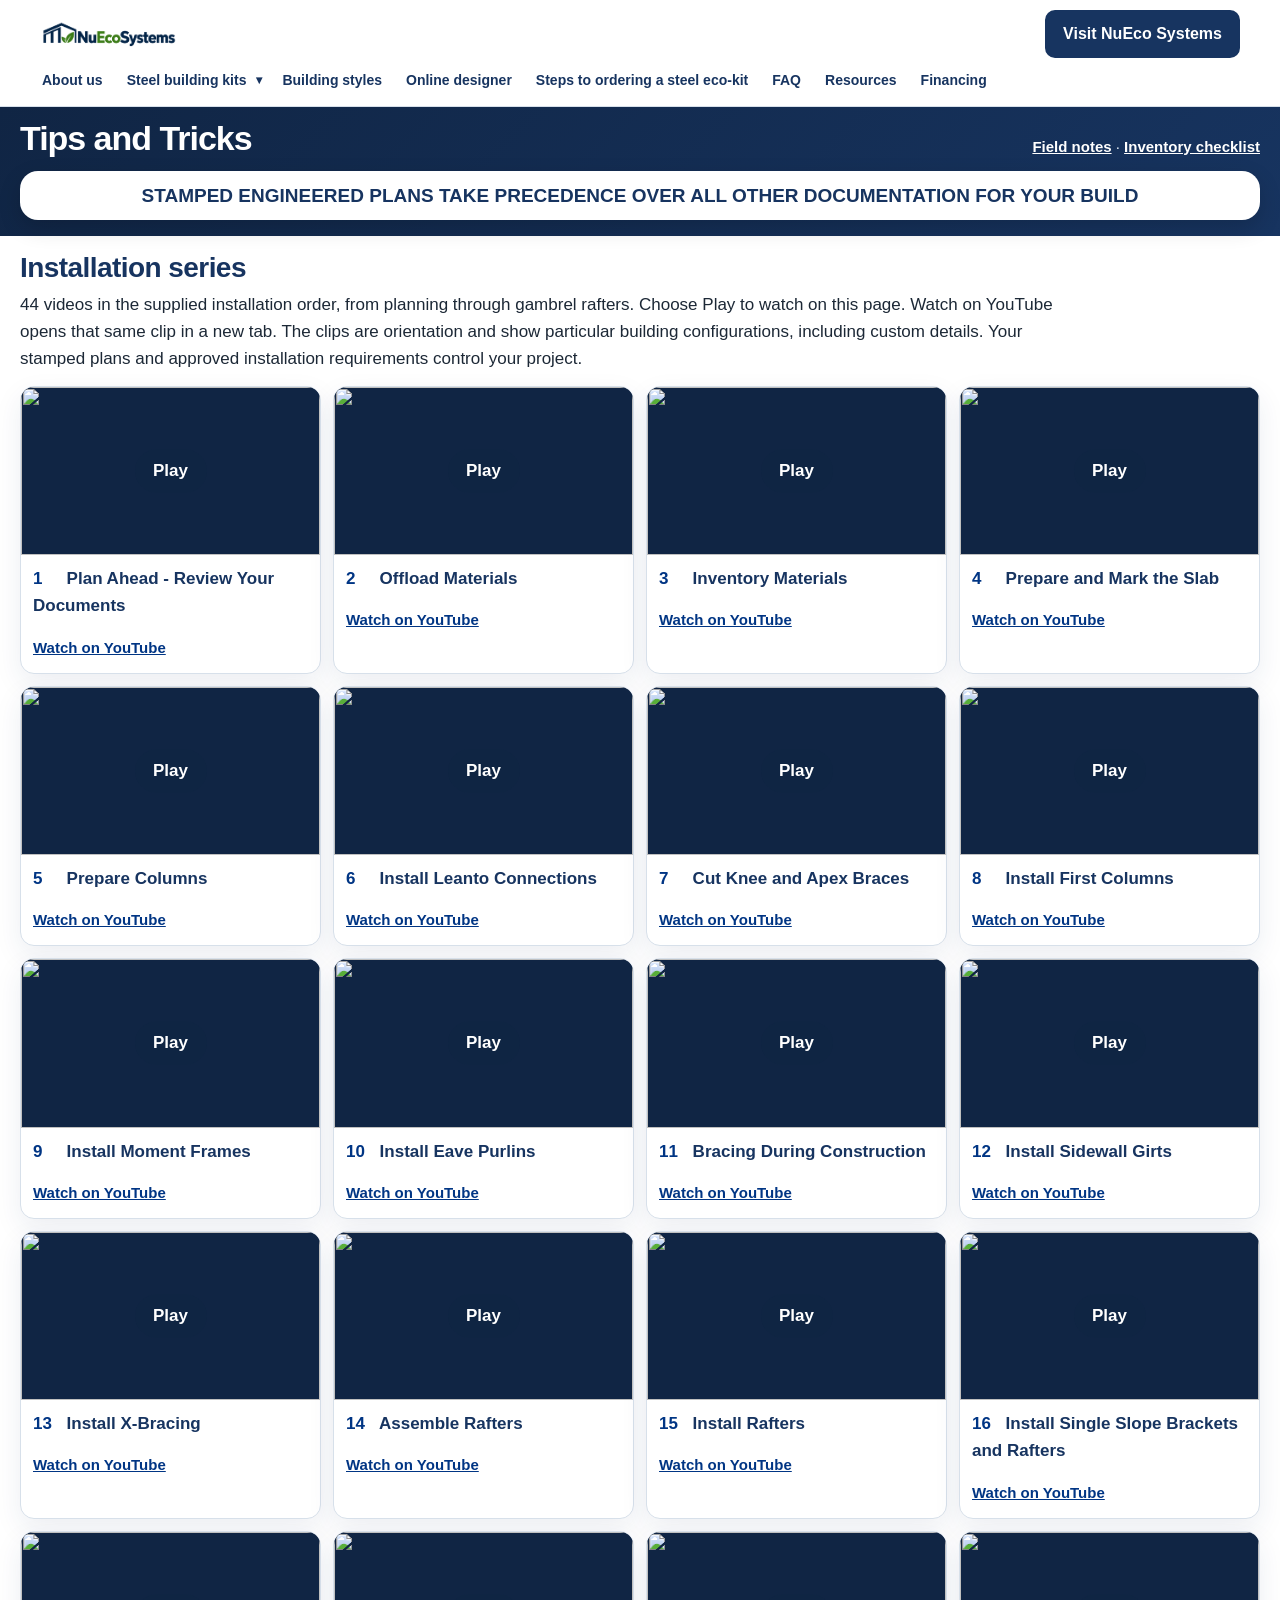
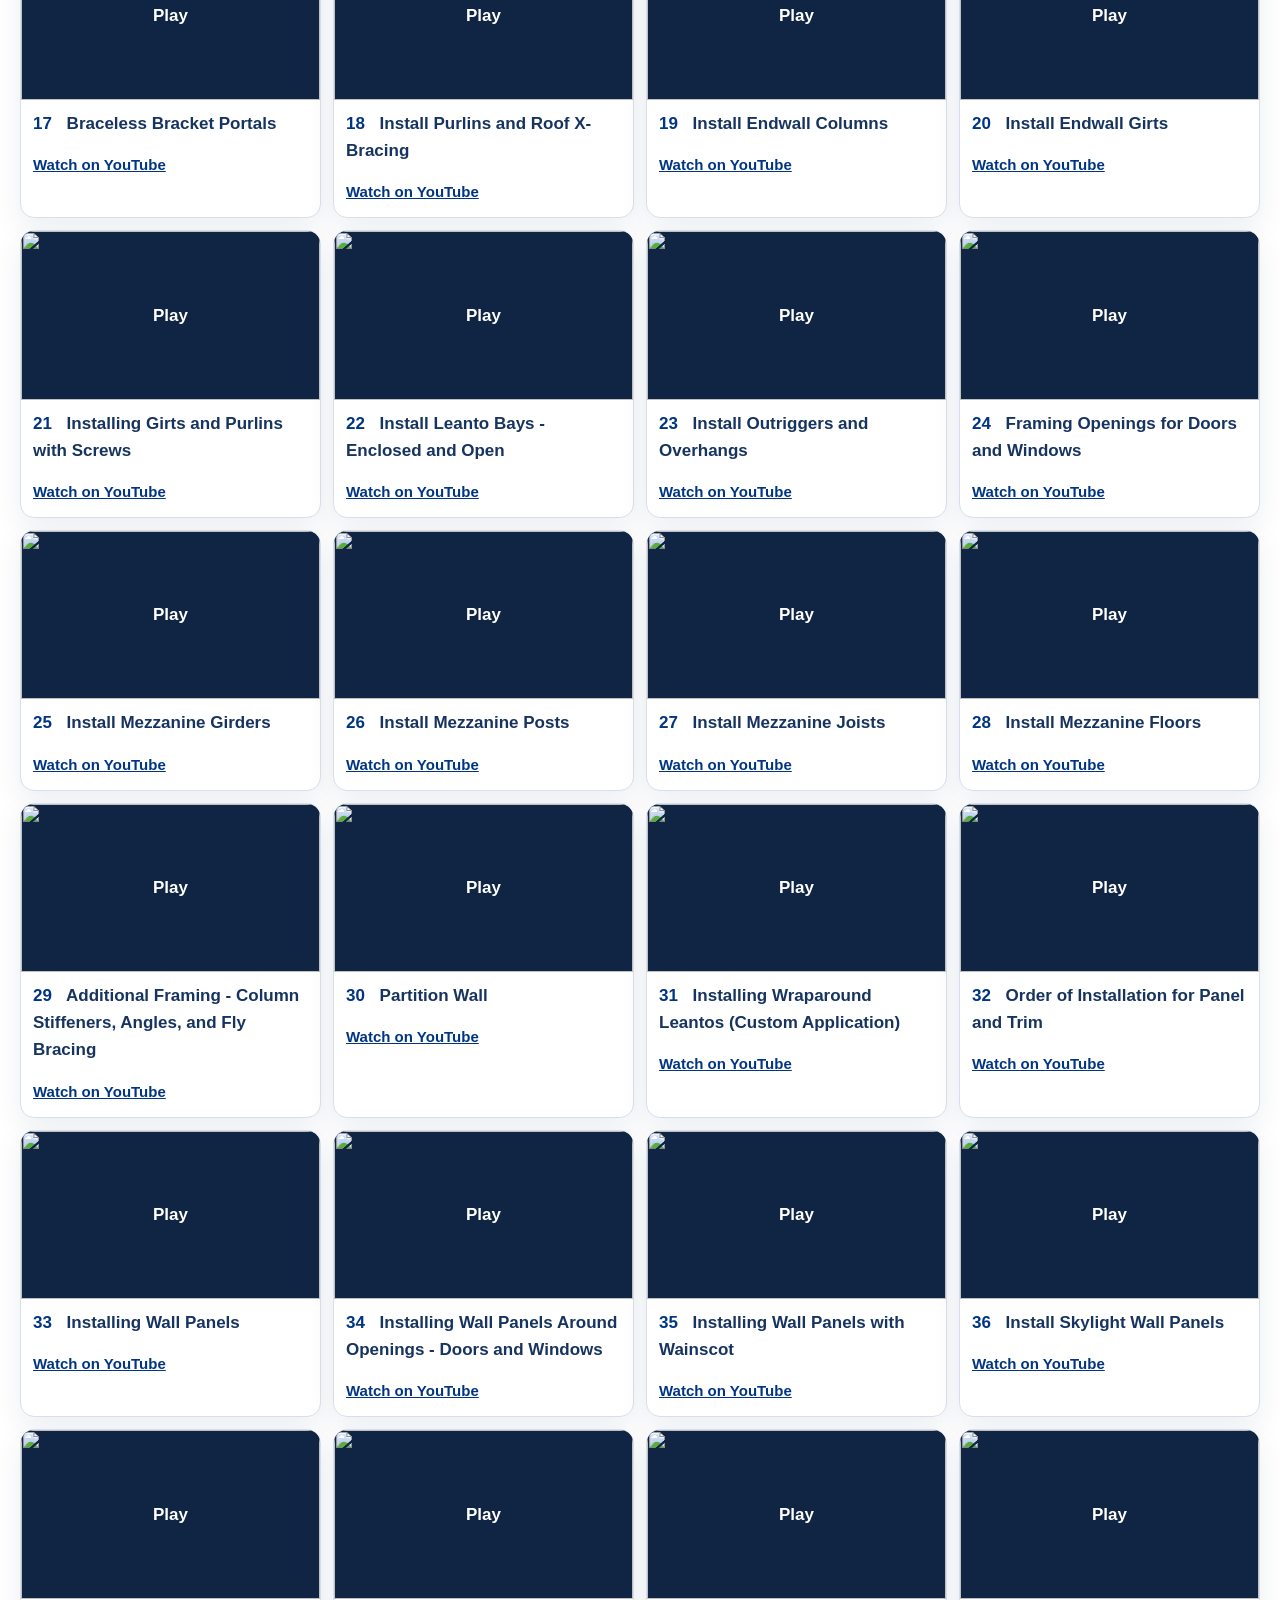
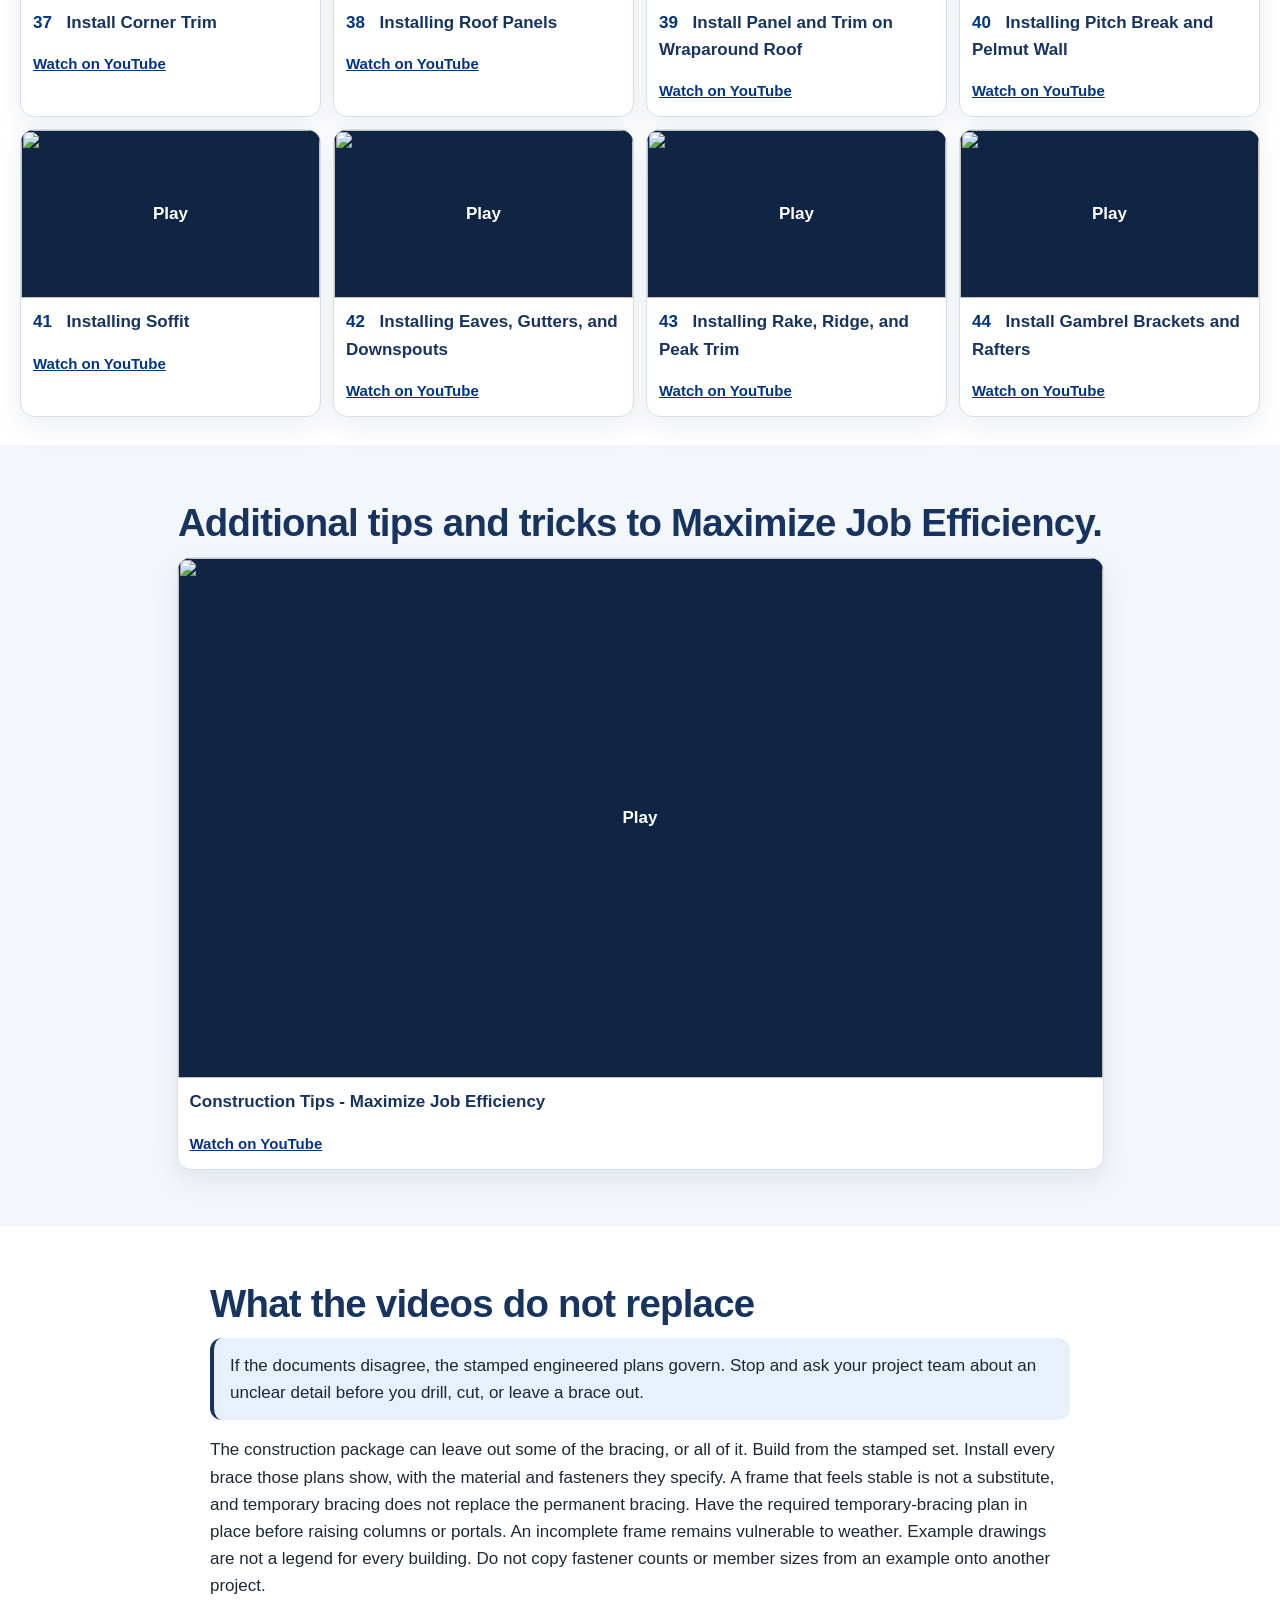
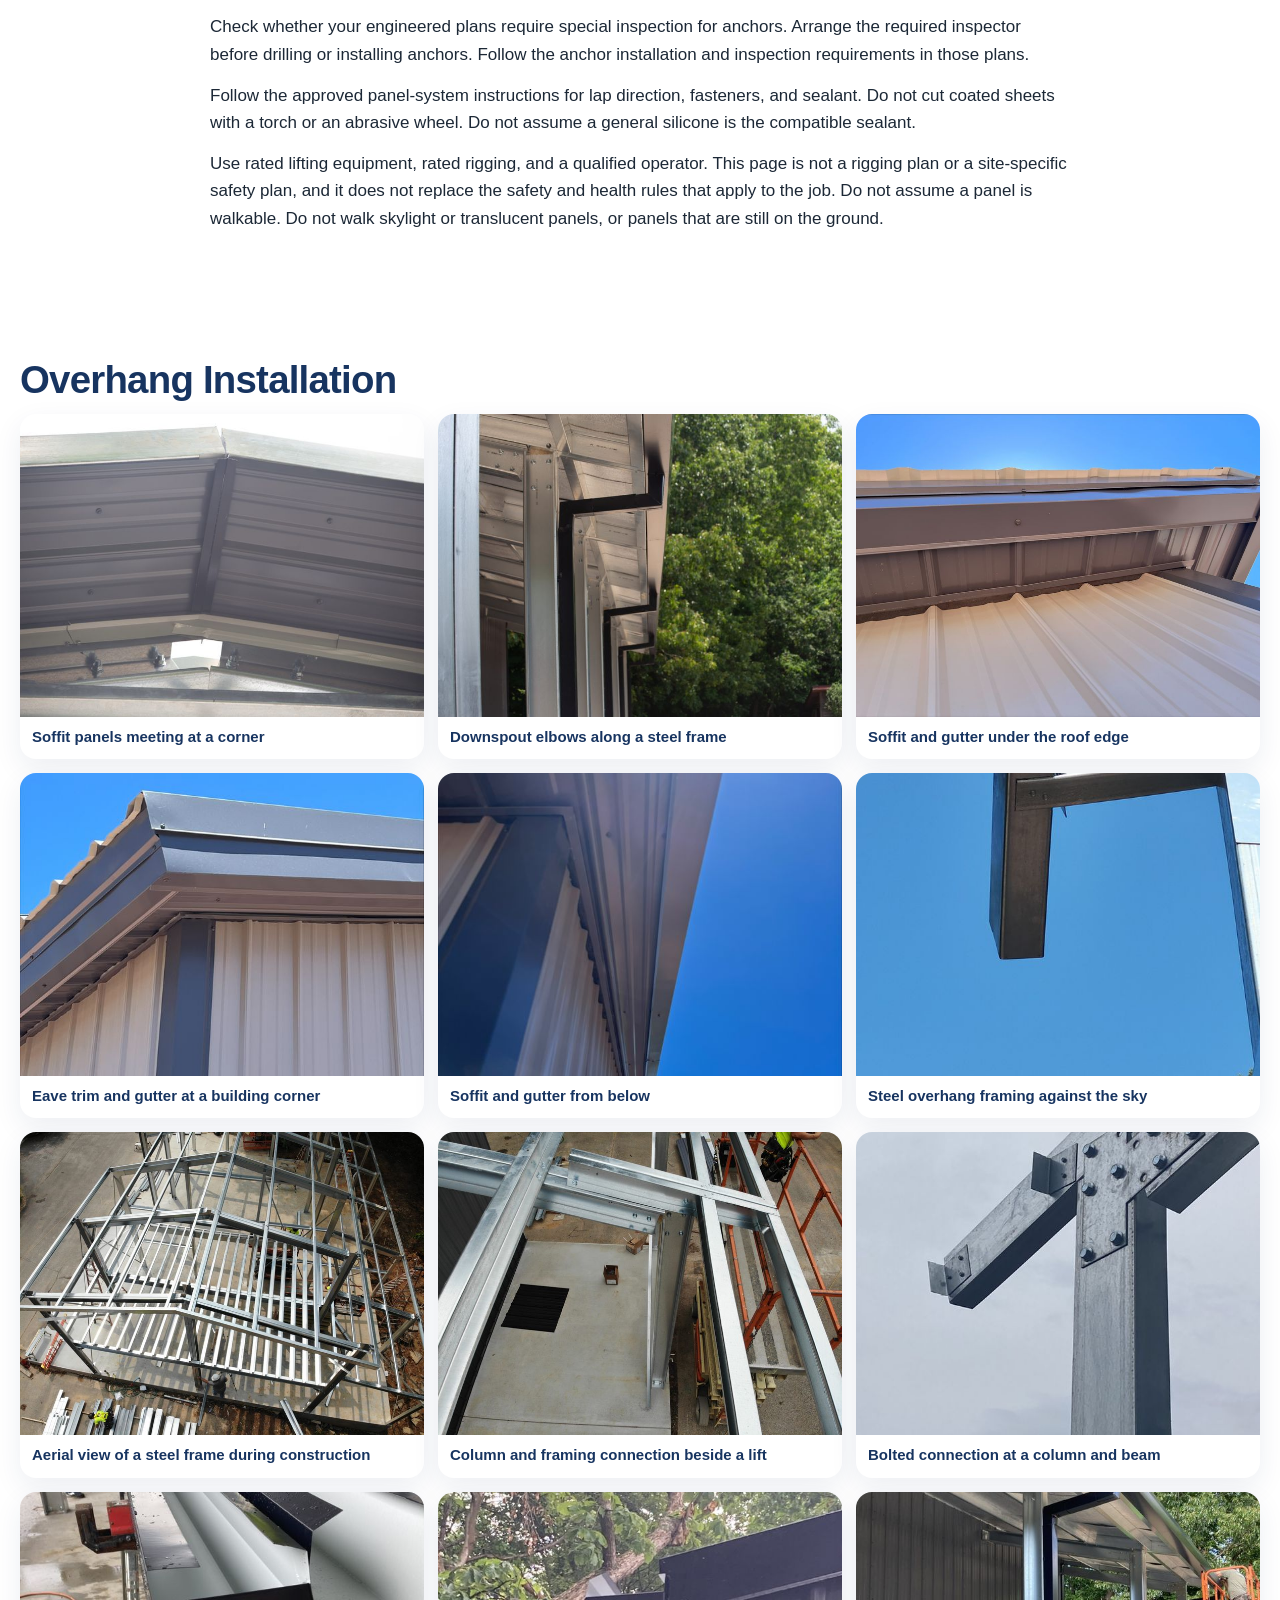
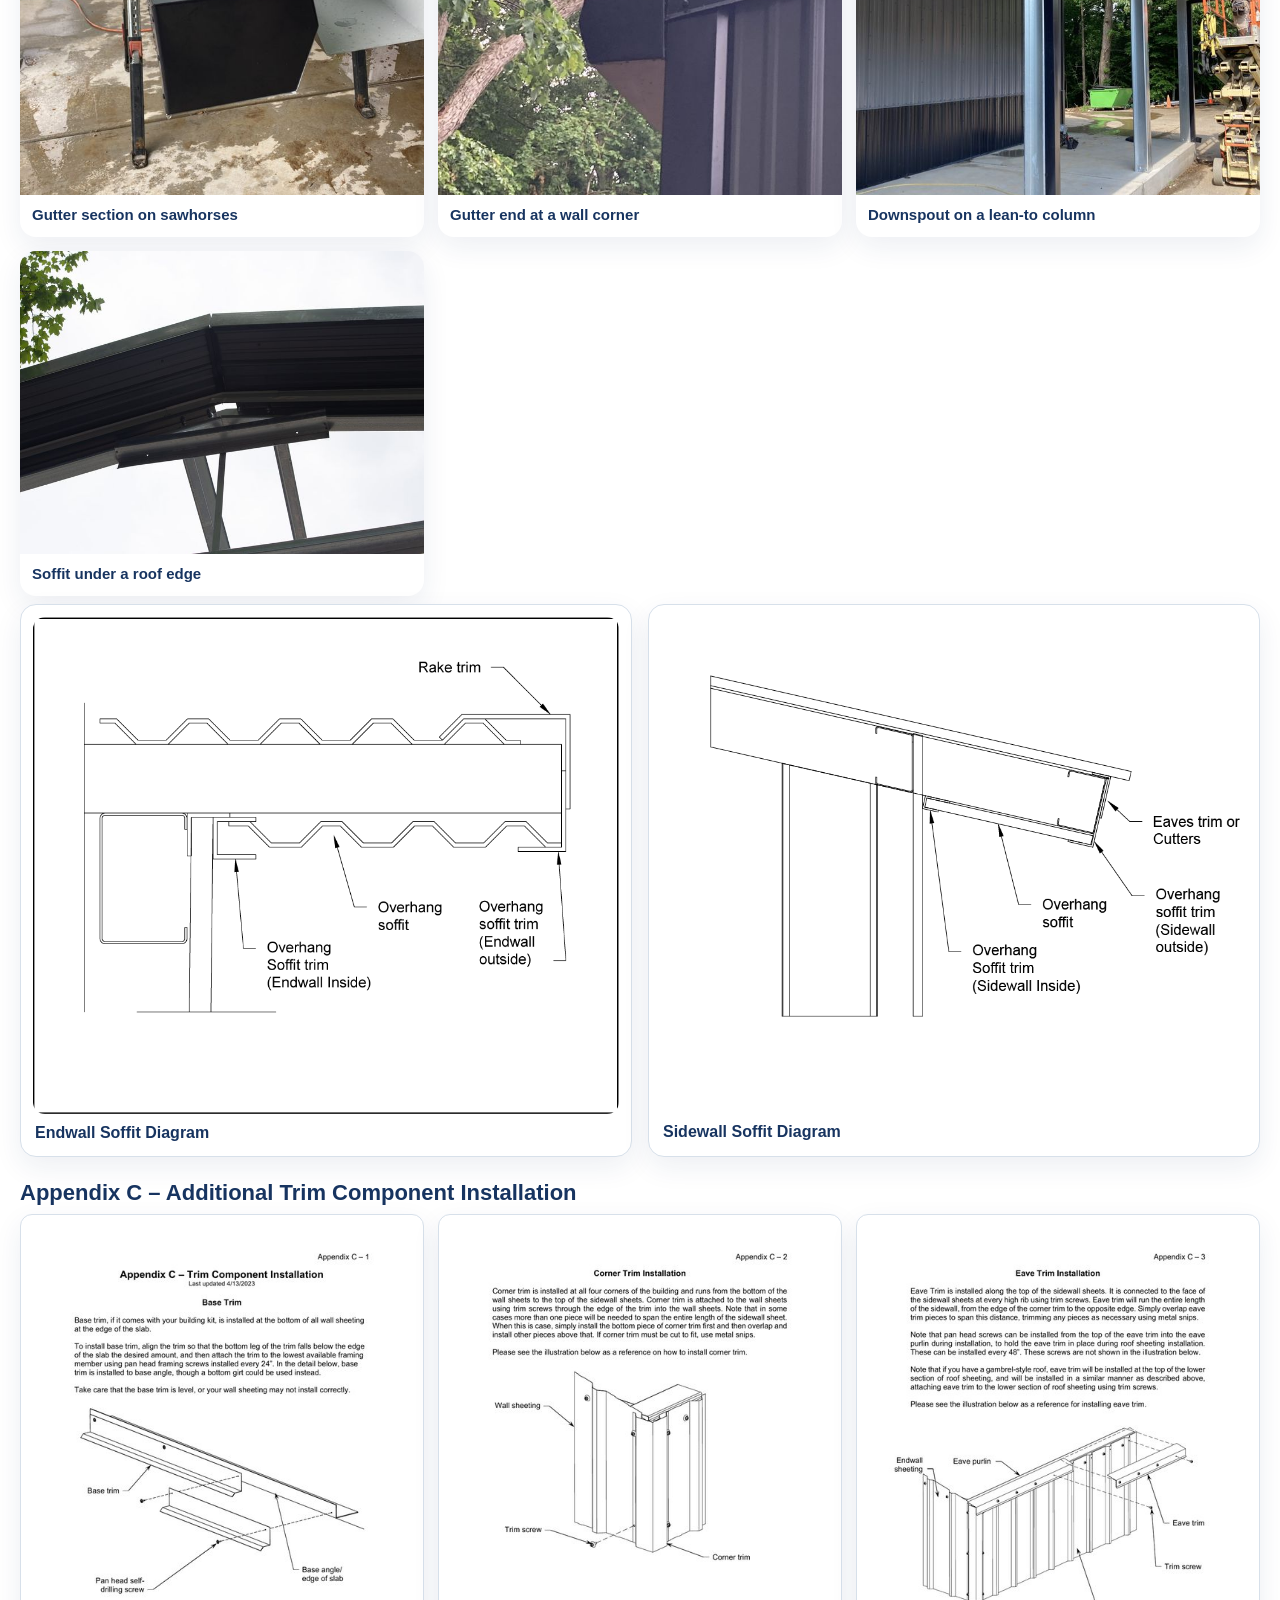
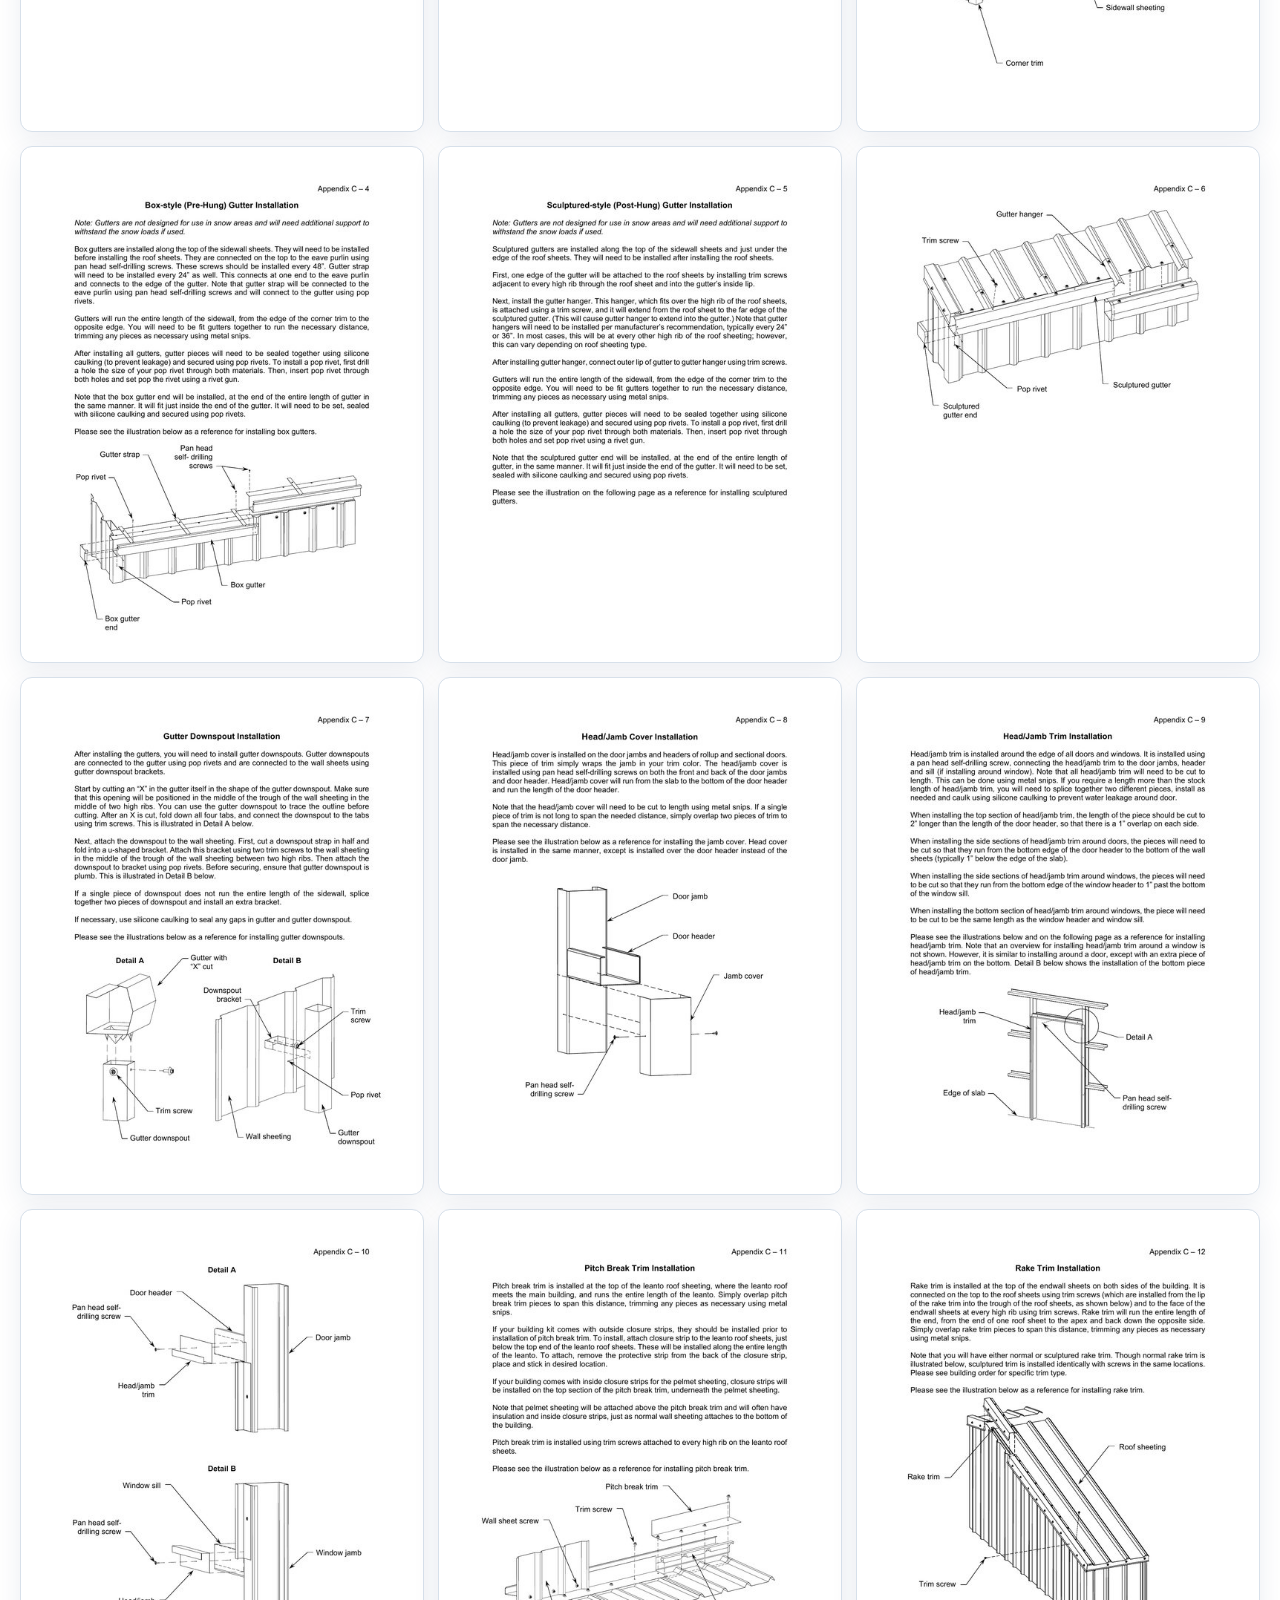
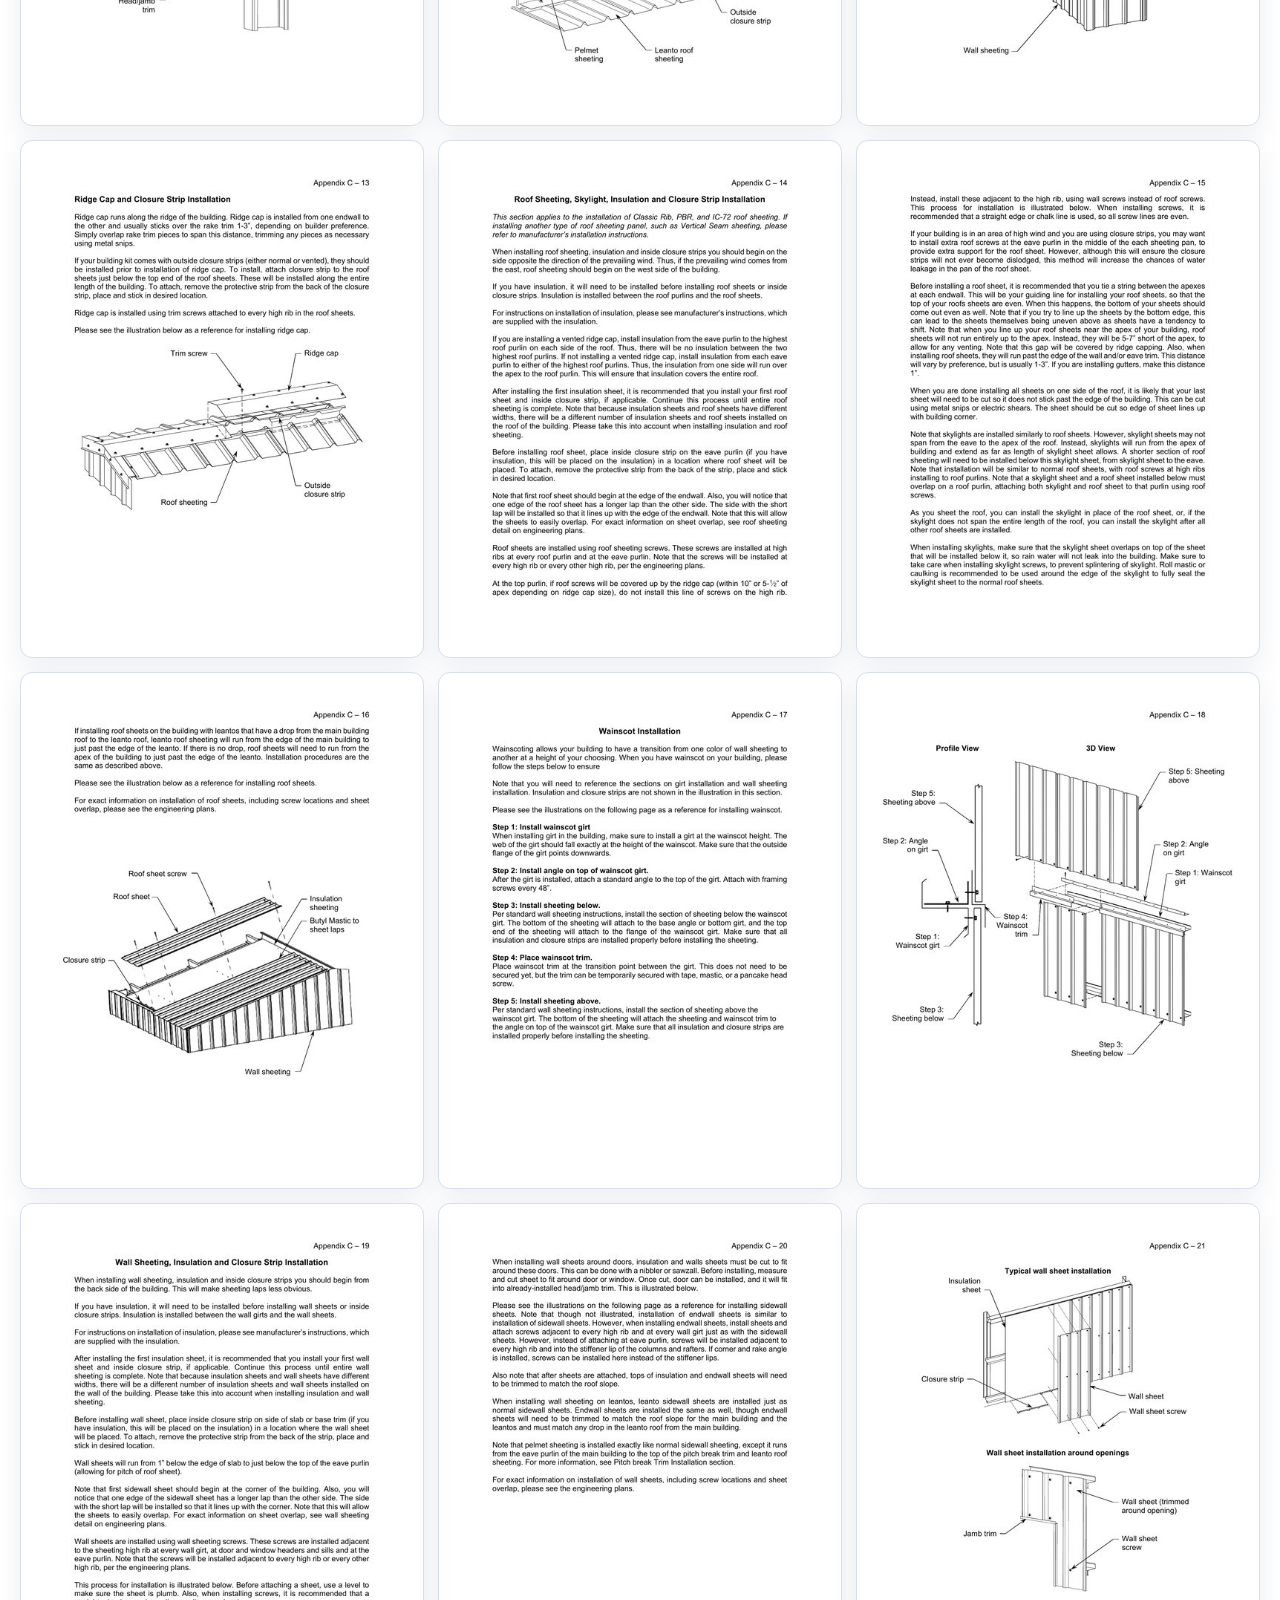
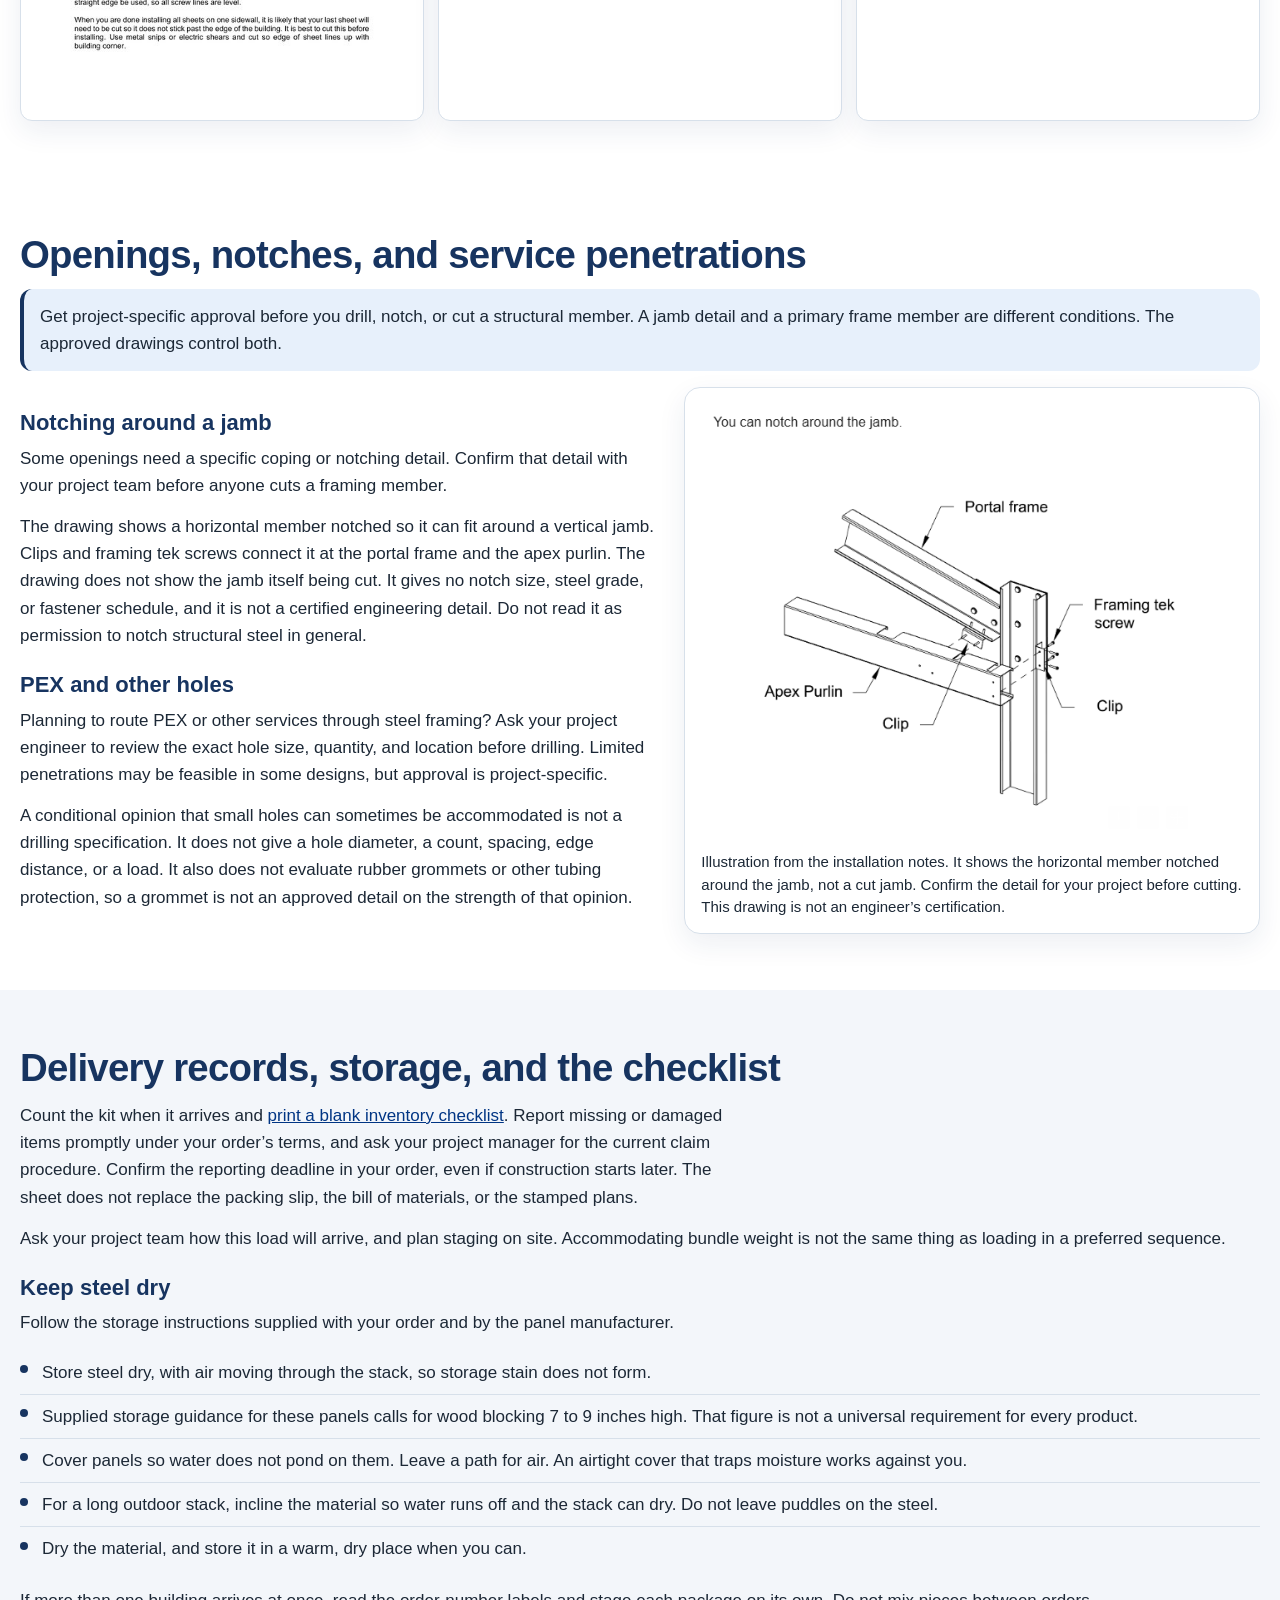
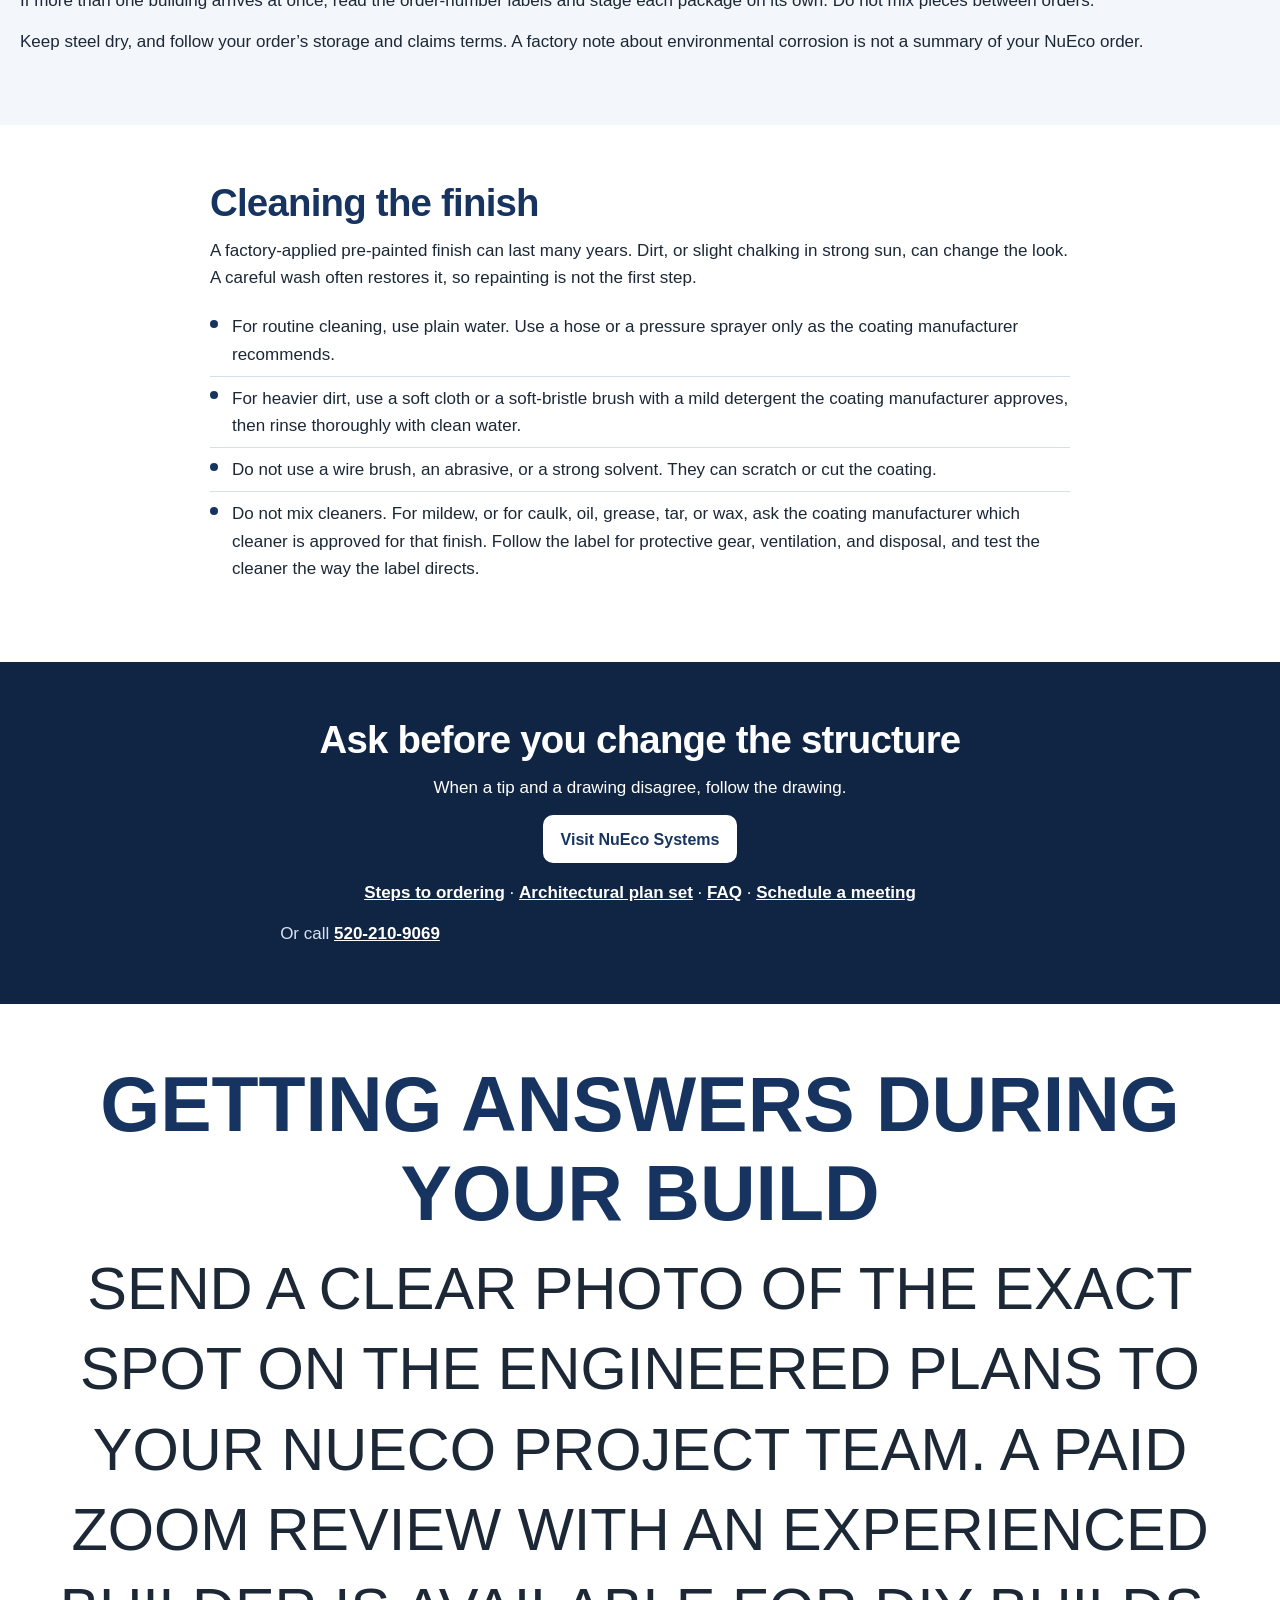
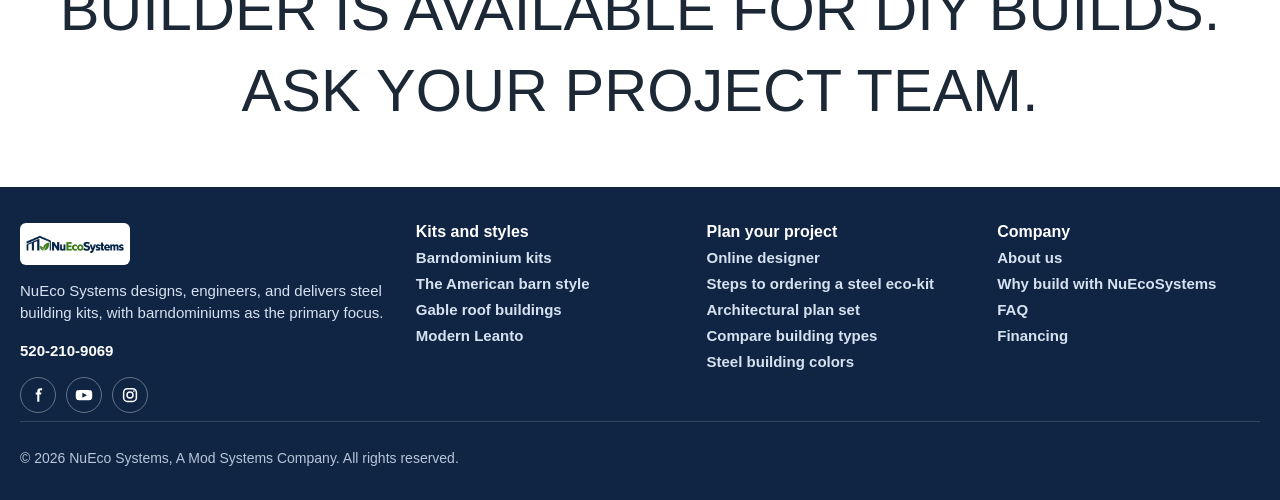
==== commit 482b87ff: "Place the support note at the bottom of the page Move the build-answers heading and paragraph below " ====
--- a/index.html
+++ b/index.html
@@ -629,8 +629,6 @@
             </div>
           </li>
         </ol>
-        <h3>Getting answers during your build</h3>
-        <p>Send a clear photo of the exact spot on the engineered plans to your NuEco project team. A paid Zoom review with an experienced builder is available for DIY builds. Ask your project team.</p>
       </div>
     </section>
 
@@ -852,6 +850,13 @@
         </div>
         <p class="next-links"><a href="https://nuecosystems.com/steps-to-ordering-a-steel-eco-kit/">Steps to ordering</a> · <a href="https://nuecosystems.com/architectural-plan-set/">Architectural plan set</a> · <a href="https://nuecosystems.com/frequently-asked-questions/">FAQ</a> · <a href="https://nuecosystems.com/schedule-a-meeting/">Schedule a meeting</a></p>
         <p class="call">Or call <a href="tel:5202109069">520-210-9069</a></p>
+      </div>
+    </section>
+
+    <section class="section" id="build-answers" aria-labelledby="build-answers-heading">
+      <div class="section-inner">
+        <h3 id="build-answers-heading">Getting answers during your build</h3>
+        <p>Send a clear photo of the exact spot on the engineered plans to your NuEco project team. A paid Zoom review with an experienced builder is available for DIY builds. Ask your project team.</p>
       </div>
     </section>
   </main>
--- a/styles.css
+++ b/styles.css
@@ -601,6 +601,27 @@
 #additional-tips .series-card { width: 100%; }
 @container (min-width: 996px) {
   #additional-tips .series-card { width: calc(75% - 3px); }
+}
+
+/* Support note sits at the bottom of the page. Body copy is 3.5× the 17px
+   section text; the heading scales from its 22px size by the same amount.
+   The container cap keeps the longest word inside the column on small screens. */
+#build-answers { text-align: center; }
+#build-answers .section-inner { container-type: inline-size; }
+#build-answers h3,
+#build-answers p {
+  text-align: center;
+  text-transform: uppercase;
+}
+#build-answers h3 {
+  margin: 0 0 12px;
+  font-size: min(77px, 18cqi);
+  line-height: 1.15;
+}
+#build-answers p {
+  margin: 0;
+  font-size: min(59.5px, 13.5cqi);
+  line-height: 1.35;
 }
 .visually-hidden {
   position: absolute;
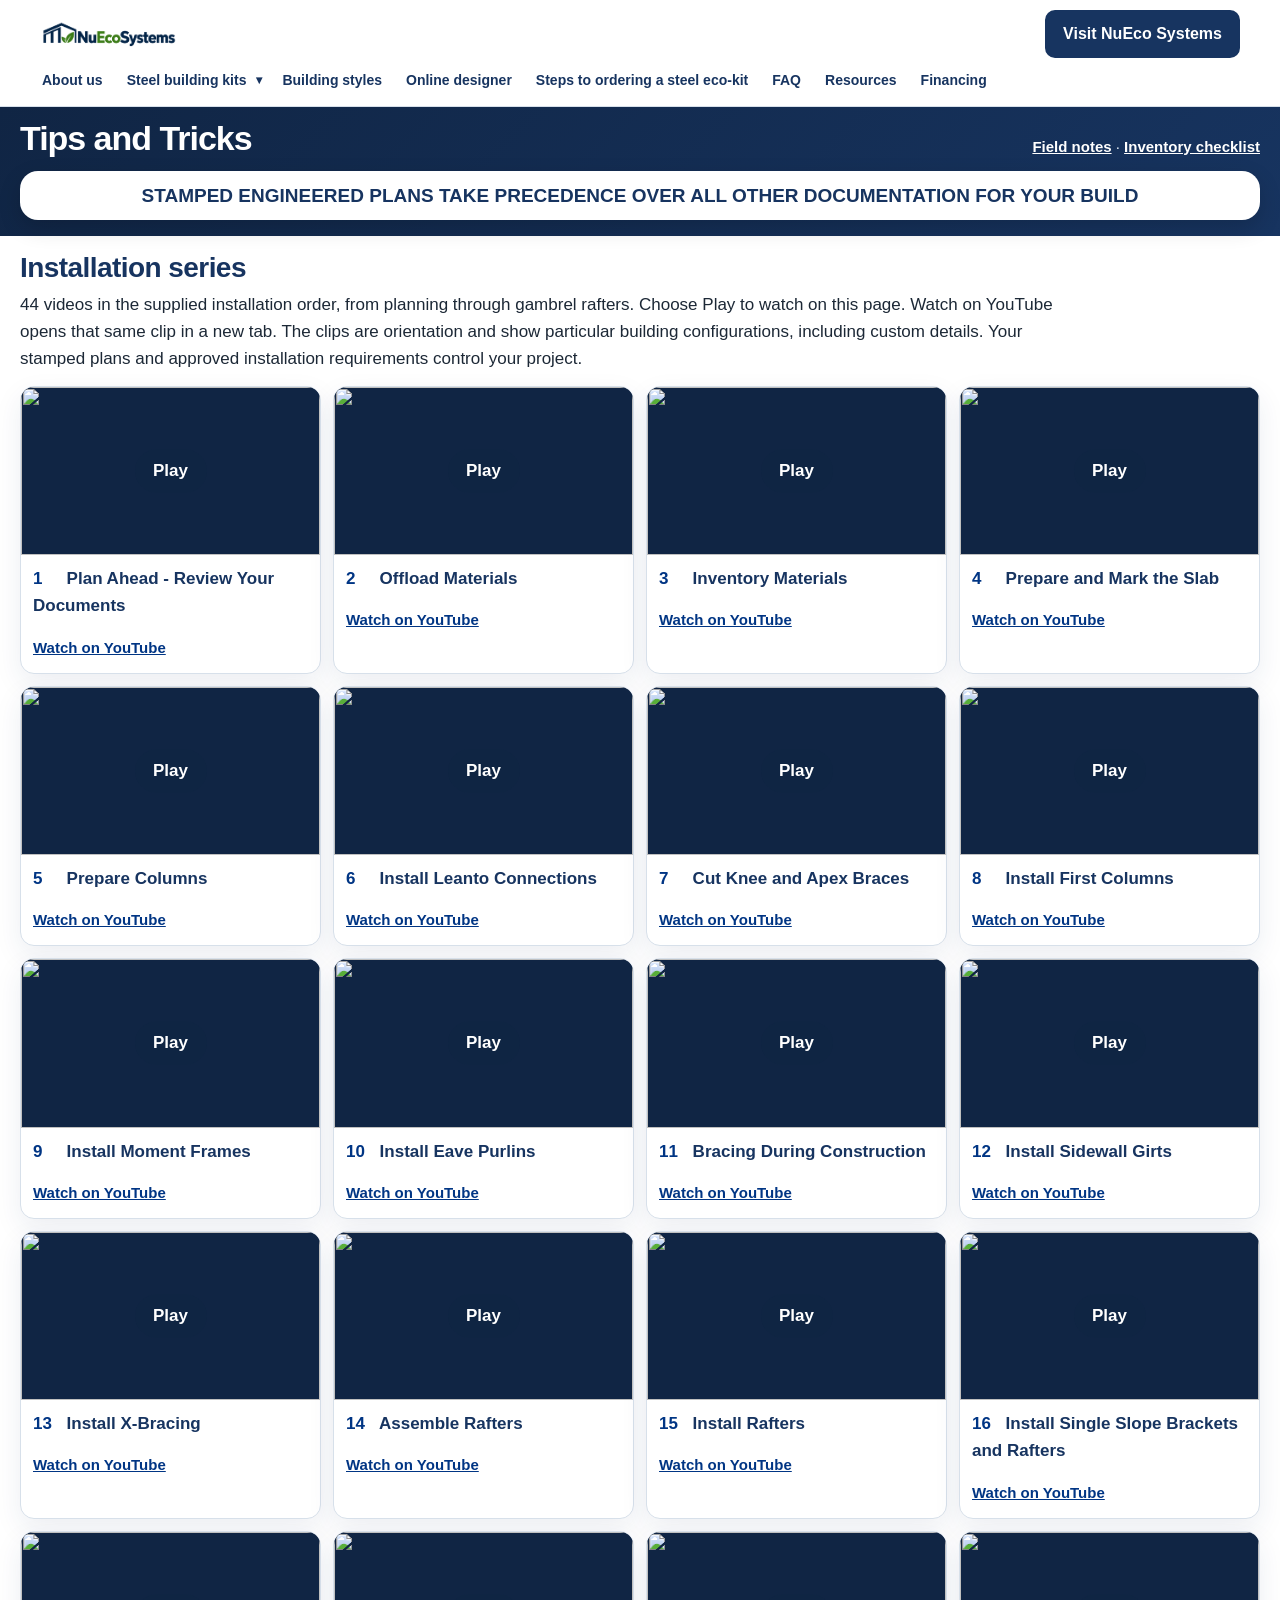
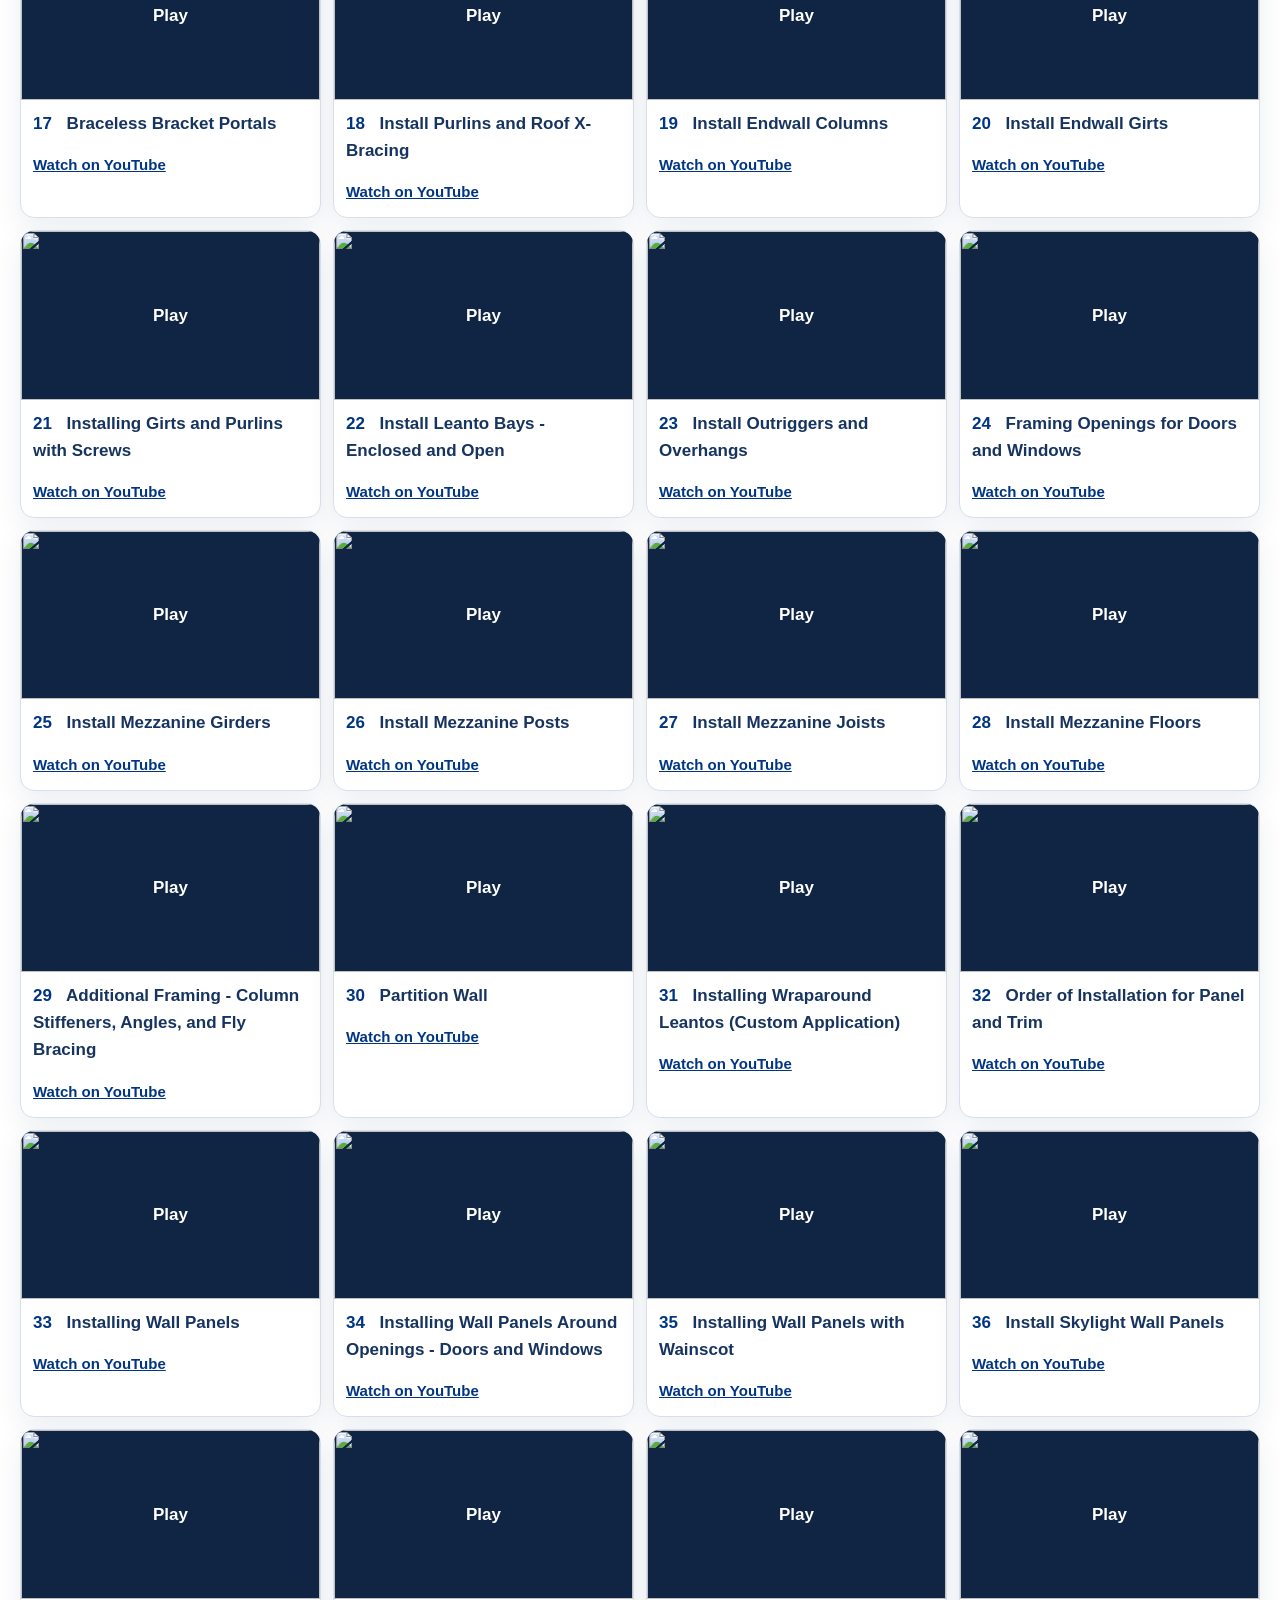
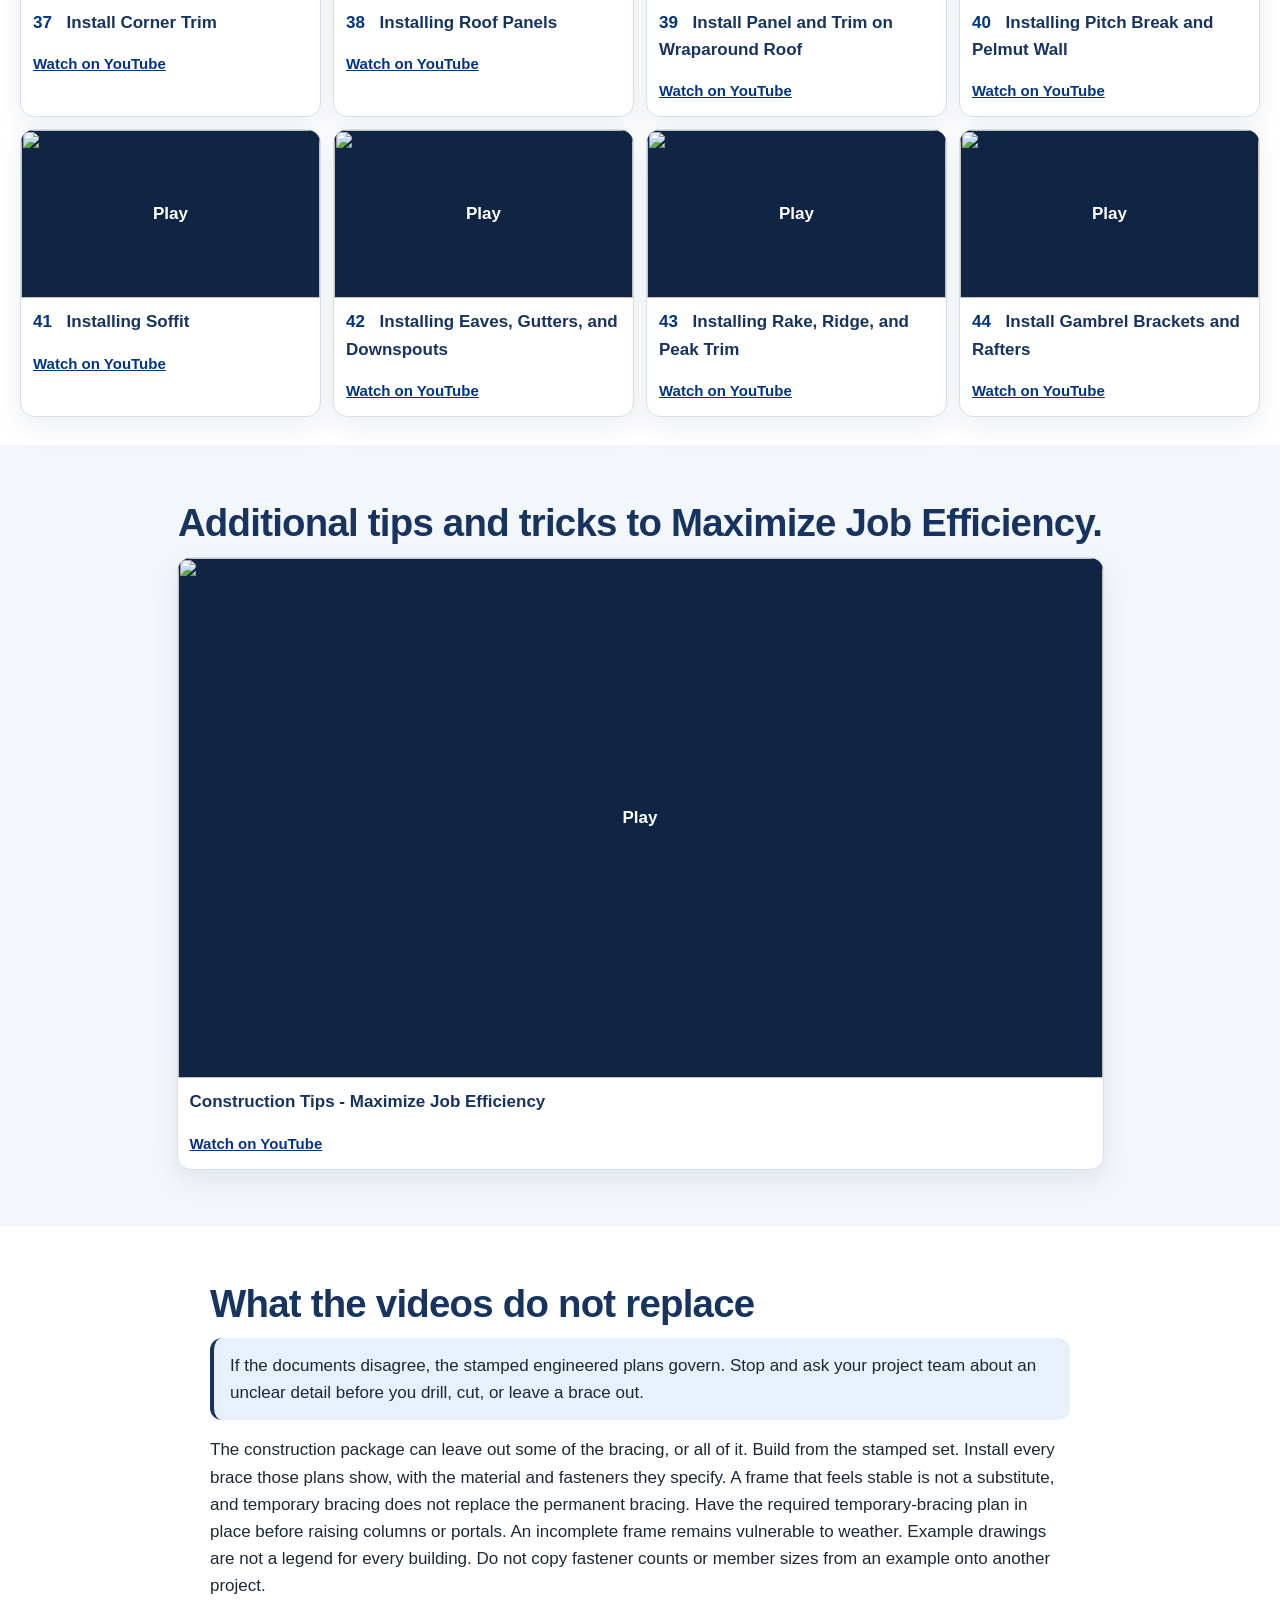
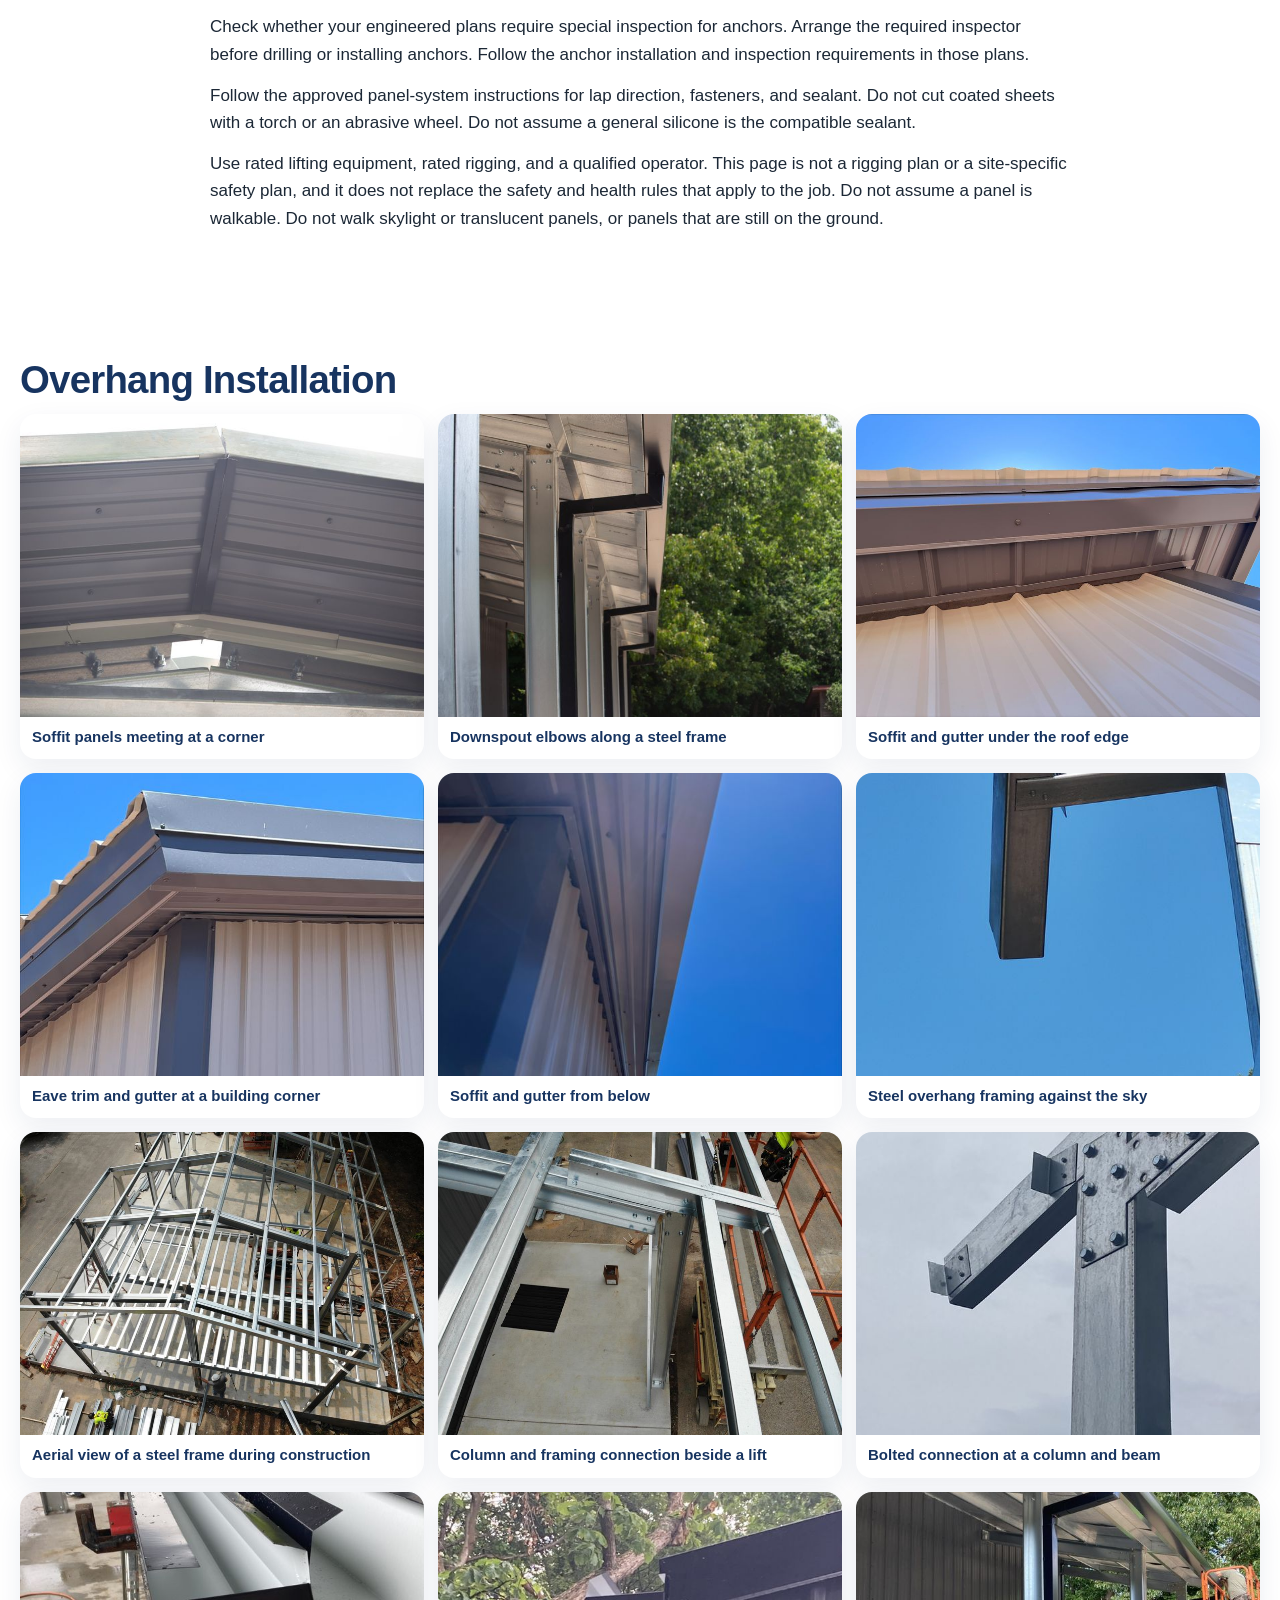
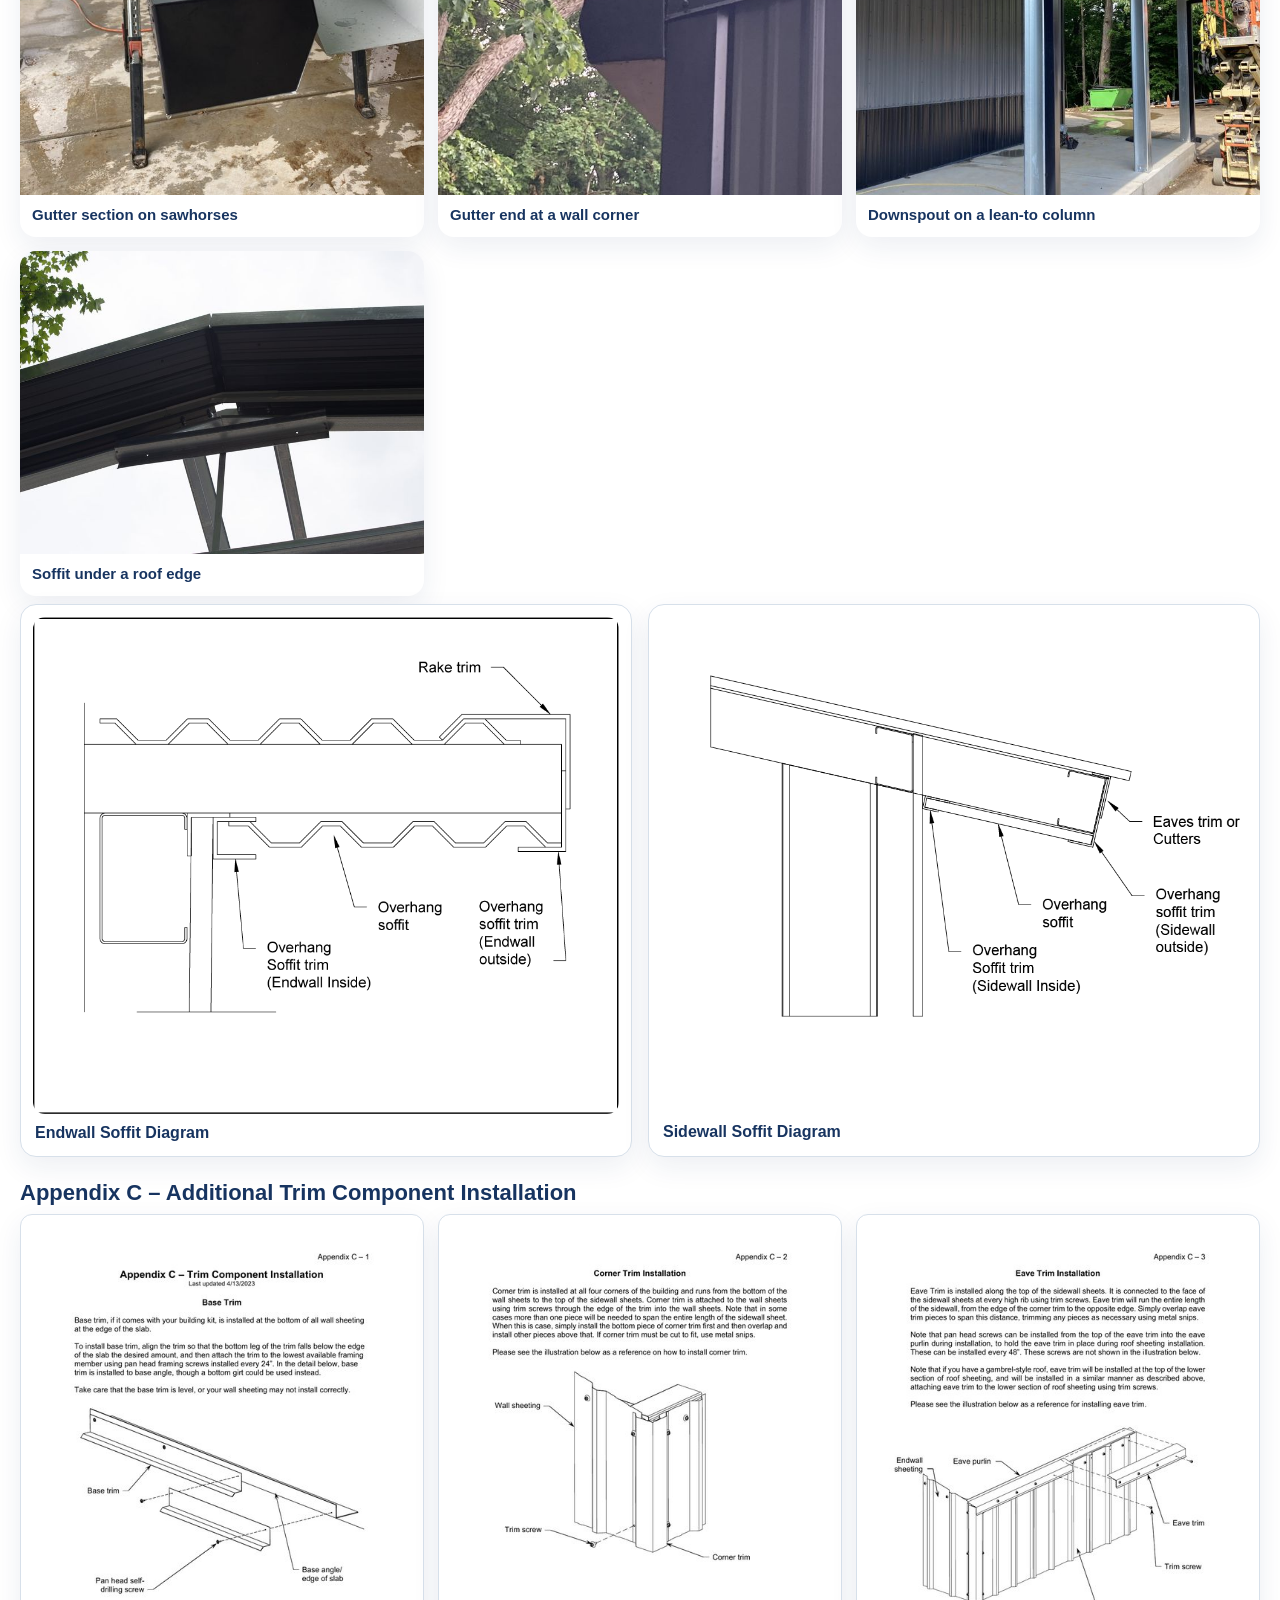
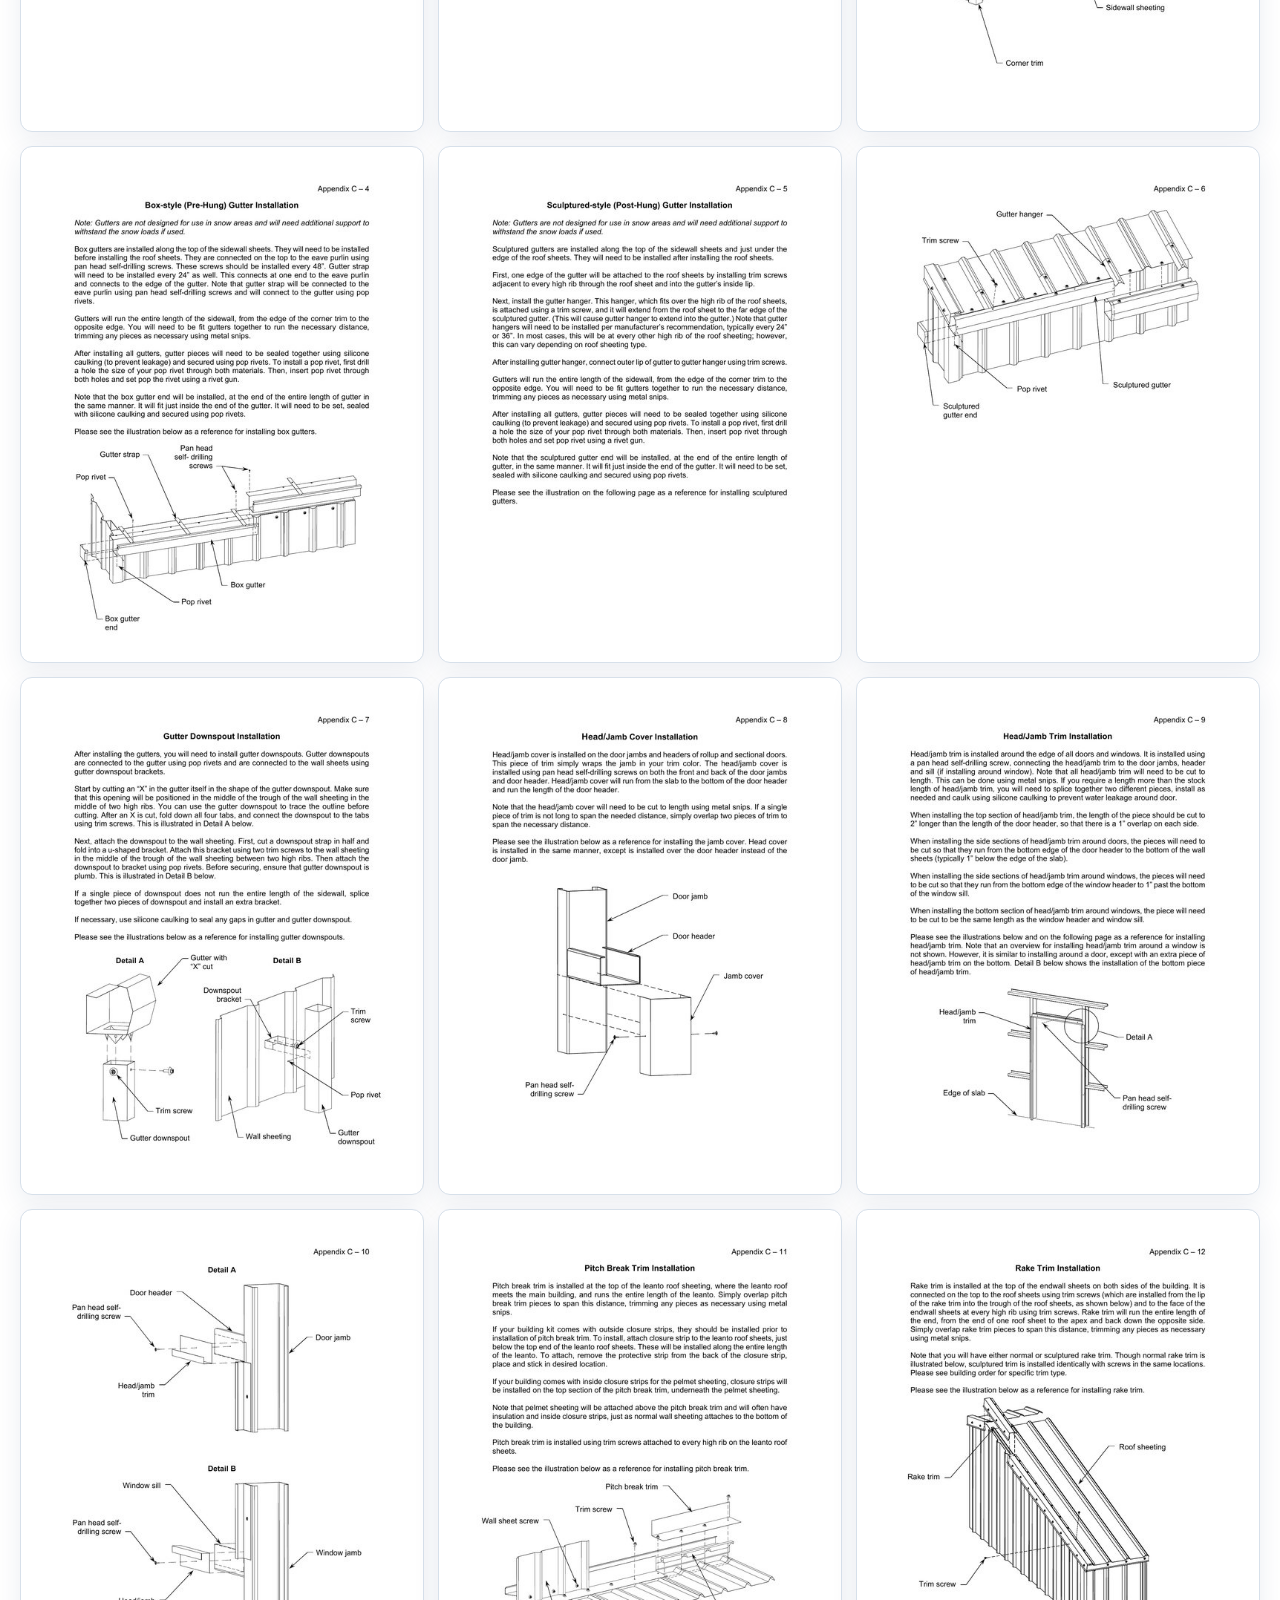
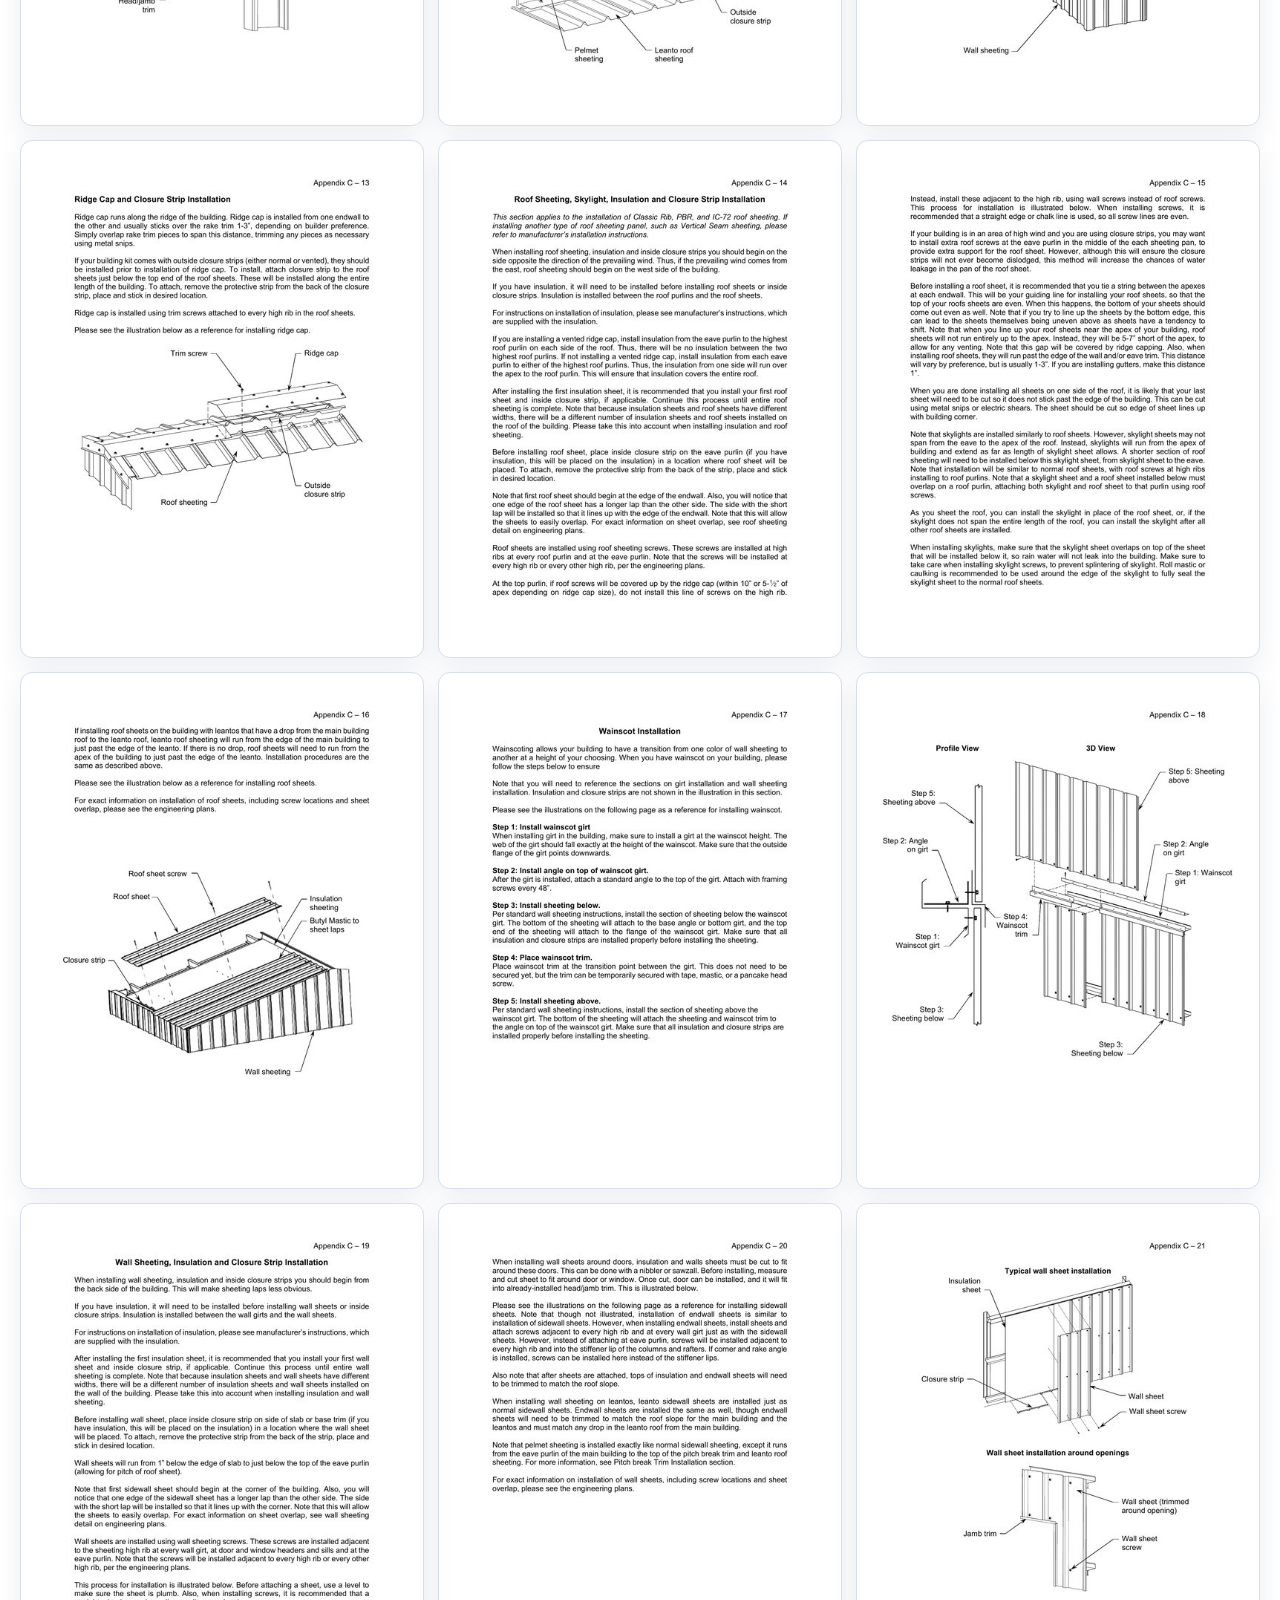
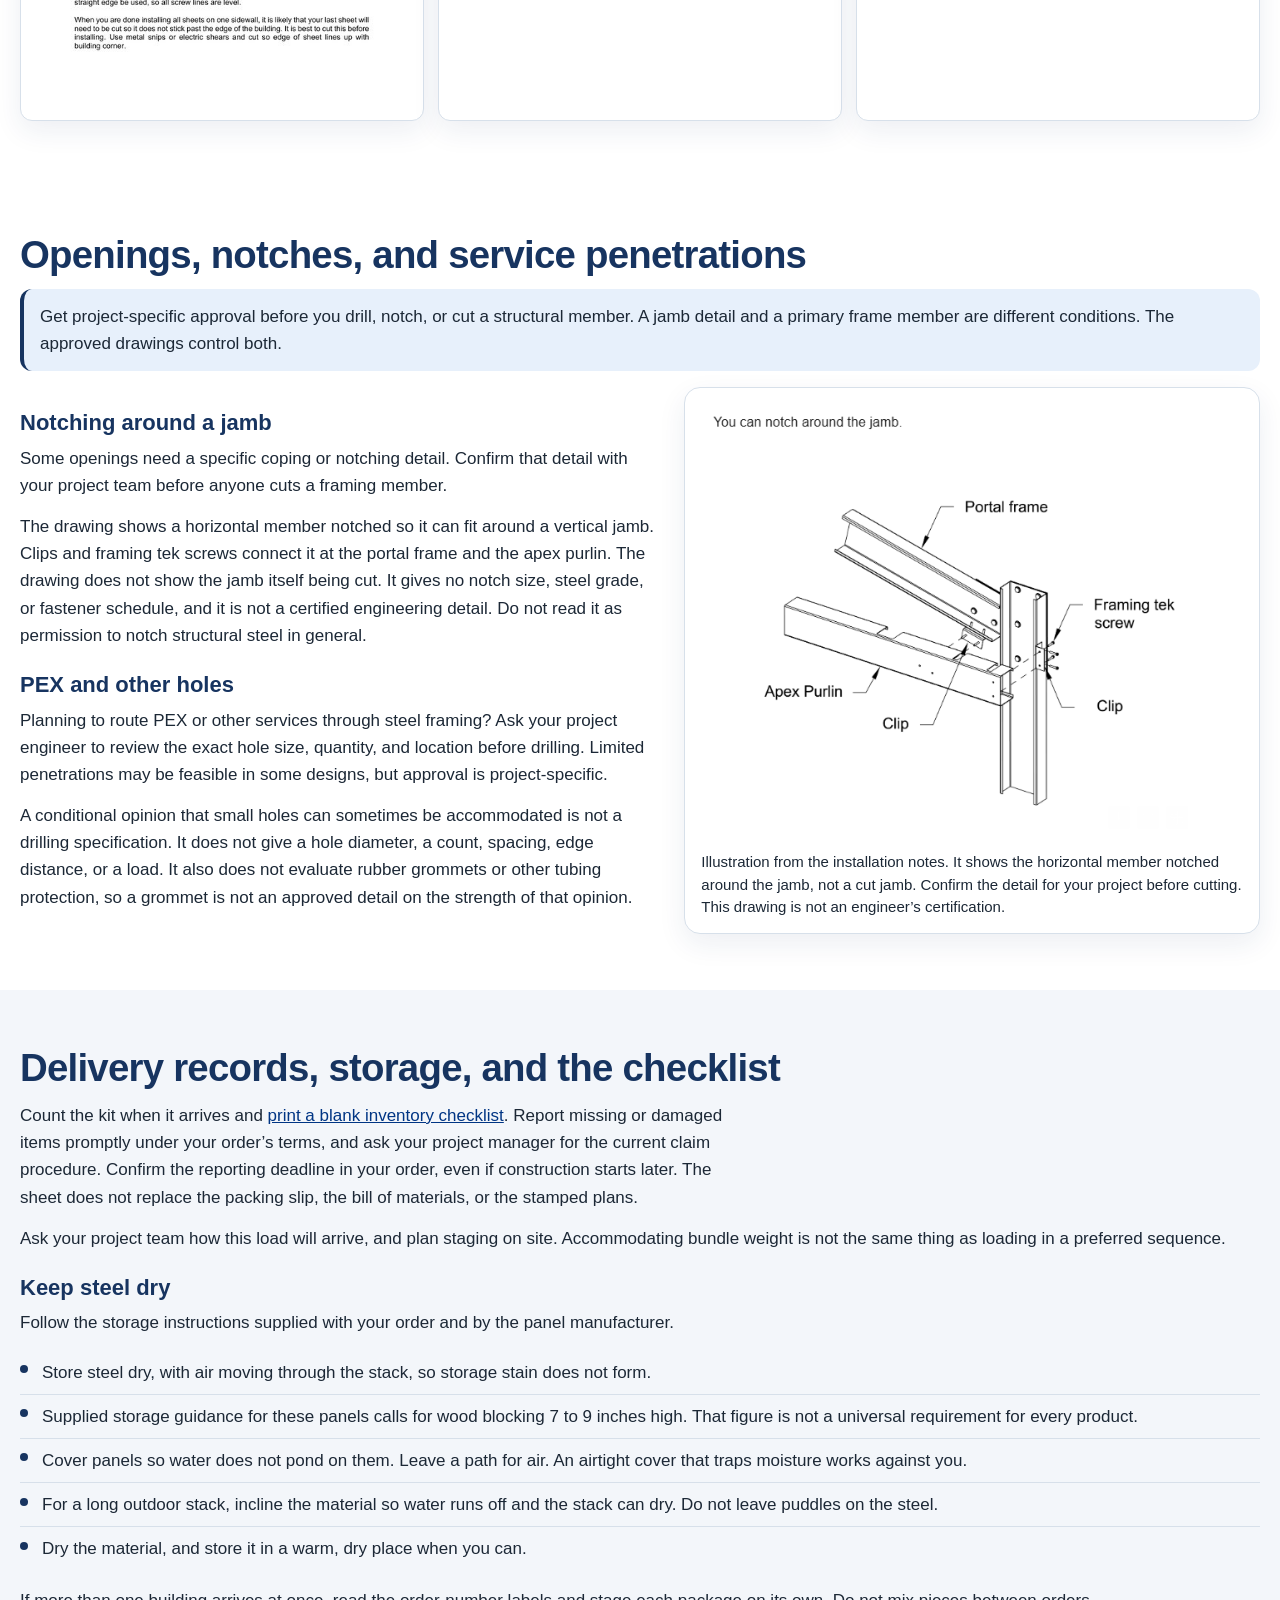
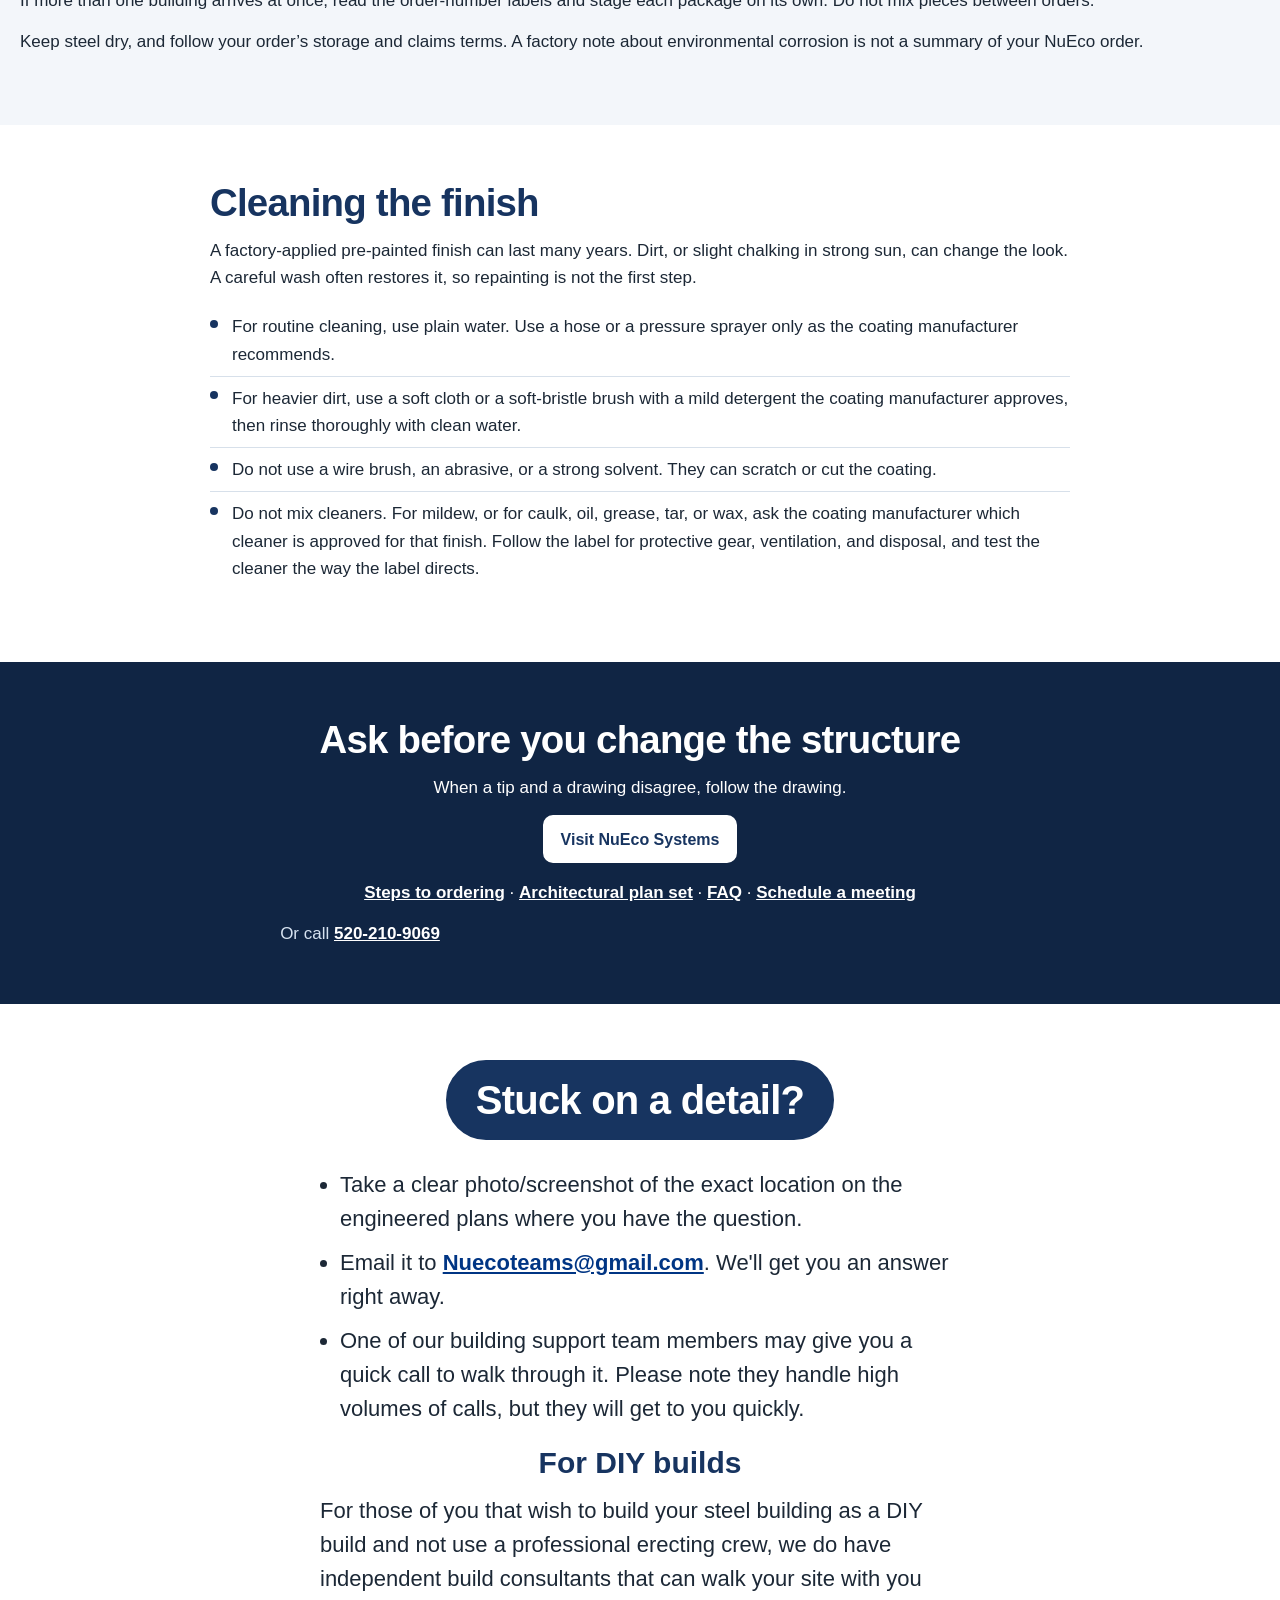
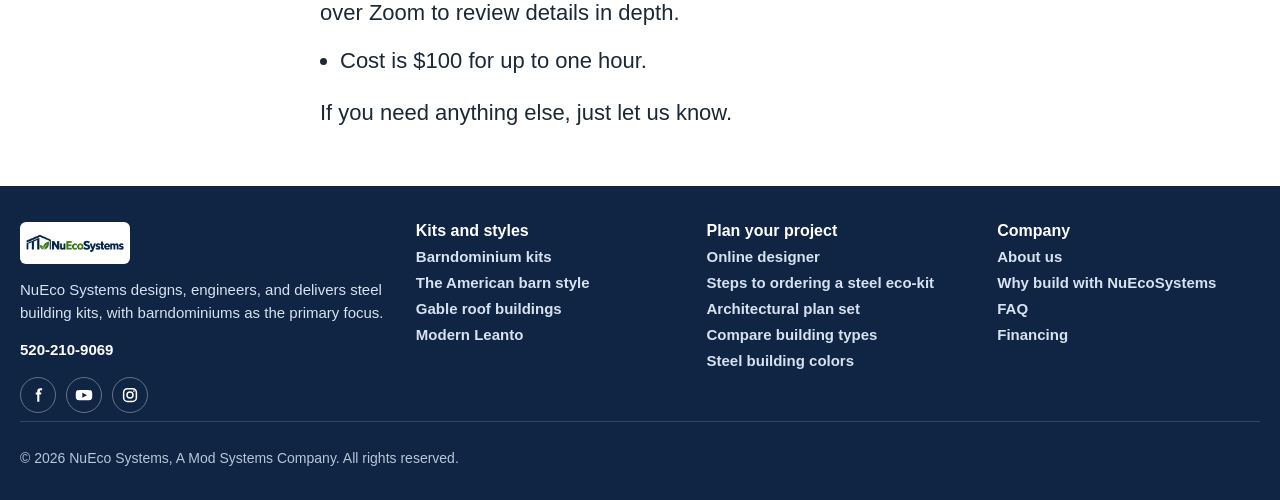
==== commit 707effe4: "Replace the bottom support note with the stuck-detail block Use the supplied wording, a brand-colore" ====
--- a/index.html
+++ b/index.html
@@ -853,10 +853,24 @@
       </div>
     </section>
 
-    <section class="section" id="build-answers" aria-labelledby="build-answers-heading">
-      <div class="section-inner">
-        <h3 id="build-answers-heading">Getting answers during your build</h3>
-        <p>Send a clear photo of the exact spot on the engineered plans to your NuEco project team. A paid Zoom review with an experienced builder is available for DIY builds. Ask your project team.</p>
+    <section class="section" id="stuck-detail" aria-labelledby="stuck-detail-heading">
+      <div class="section-inner stuck-panel">
+        <h2 id="stuck-detail-heading">
+          <a class="stuck-pill" href="mailto:Nuecoteams@gmail.com">Stuck on a detail?</a>
+        </h2>
+        <div class="stuck-copy">
+          <ul>
+            <li>Take a clear photo/screenshot of the exact location on the engineered plans where you have the question.</li>
+            <li>Email it to <a href="mailto:Nuecoteams@gmail.com">Nuecoteams@gmail.com</a>. We'll get you an answer right away.</li>
+            <li>One of our building support team members may give you a quick call to walk through it. Please note they handle high volumes of calls, but they will get to you quickly.</li>
+          </ul>
+          <h3>For DIY builds</h3>
+          <p>For those of you that wish to build your steel building as a DIY build and not use a professional erecting crew, we do have independent build consultants that can walk your site with you over Zoom to review details in depth.</p>
+          <ul>
+            <li>Cost is $100 for up to one hour.</li>
+          </ul>
+          <p class="stuck-close">If you need anything else, just let us know.</p>
+        </div>
       </div>
     </section>
   </main>
--- a/styles.css
+++ b/styles.css
@@ -603,26 +603,51 @@
   #additional-tips .series-card { width: calc(75% - 3px); }
 }
 
-/* Support note sits at the bottom of the page. Body copy is 3.5× the 17px
-   section text; the heading scales from its 22px size by the same amount.
-   The container cap keeps the longest word inside the column on small screens. */
-#build-answers { text-align: center; }
-#build-answers .section-inner { container-type: inline-size; }
-#build-answers h3,
-#build-answers p {
+#stuck-detail { text-align: center; }
+#stuck-detail h2 { margin: 0; }
+.stuck-pill {
+  display: inline-block;
+  max-width: 100%;
+  box-sizing: border-box;
+  background: var(--navy);
+  color: #fff;
+  border: 2px solid var(--navy);
+  border-radius: 999px;
+  padding: 14px 28px;
+  font-family: Roboto, "Open Sans", sans-serif;
+  font-weight: 800;
+  font-size: clamp(26px, 4vw, 40px);
+  line-height: 1.2;
+  text-decoration: none;
+  overflow-wrap: anywhere;
+}
+.stuck-pill:hover { background: var(--navy-deep); border-color: var(--navy-deep); color: #fff; }
+.stuck-pill:focus-visible { outline: 3px solid var(--blue); outline-offset: 3px; }
+.stuck-copy {
+  max-width: 40em;
+  margin: 28px auto 0;
+  text-align: left;
+  overflow-wrap: break-word;
+}
+#stuck-detail .stuck-copy p,
+#stuck-detail .stuck-copy li {
+  font-size: clamp(18px, 2.2vw, 22px);
+  line-height: 1.55;
+}
+#stuck-detail .stuck-copy ul {
+  margin: 0 0 18px;
+  padding-left: 1.25em;
+}
+#stuck-detail .stuck-copy li { margin: 0 0 10px; }
+#stuck-detail .stuck-copy li:last-child { margin-bottom: 0; }
+#stuck-detail .stuck-copy a { font-weight: 700; overflow-wrap: anywhere; }
+#stuck-detail h3 {
+  margin: 8px 0 12px;
   text-align: center;
-  text-transform: uppercase;
-}
-#build-answers h3 {
-  margin: 0 0 12px;
-  font-size: min(77px, 18cqi);
-  line-height: 1.15;
-}
-#build-answers p {
-  margin: 0;
-  font-size: min(59.5px, 13.5cqi);
-  line-height: 1.35;
-}
+  font-weight: 800;
+  font-size: clamp(24px, 2.8vw, 30px);
+}
+#stuck-detail .stuck-close { margin-bottom: 0; }
 .visually-hidden {
   position: absolute;
   width: 1px;
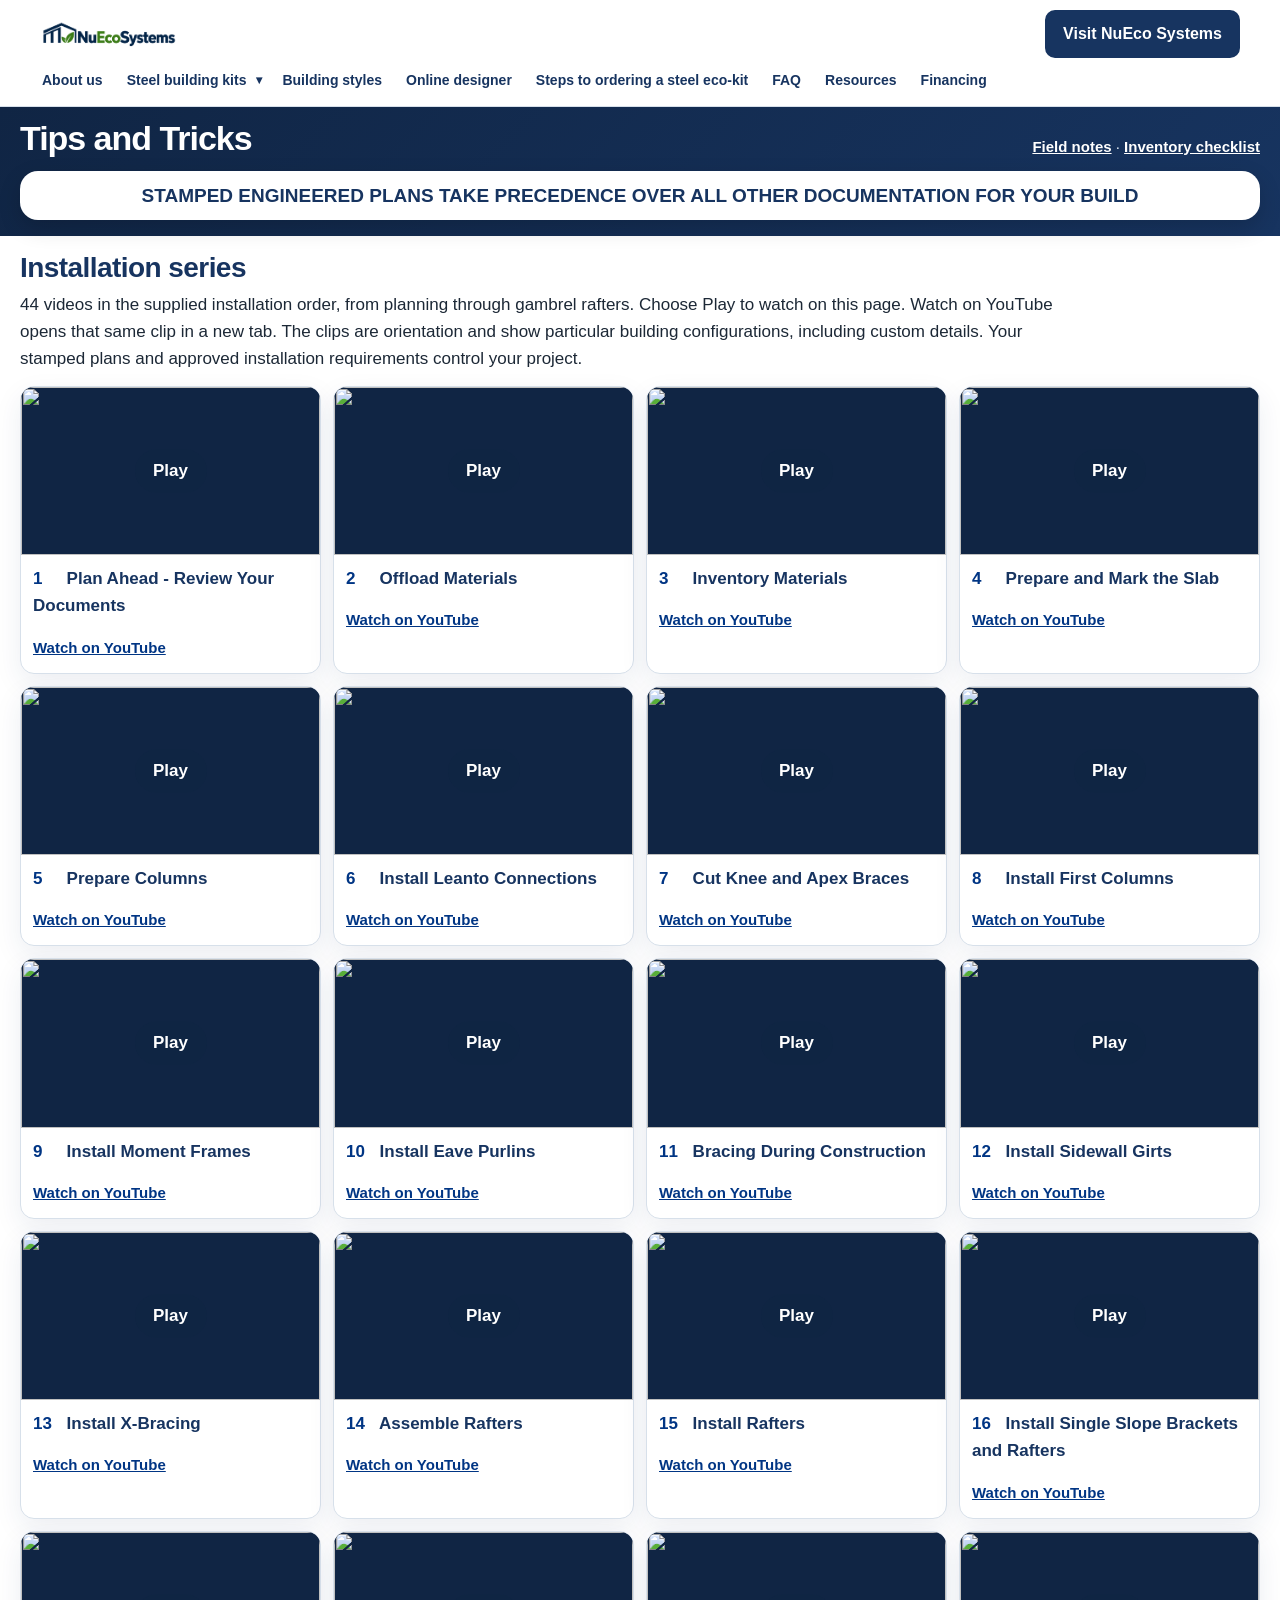
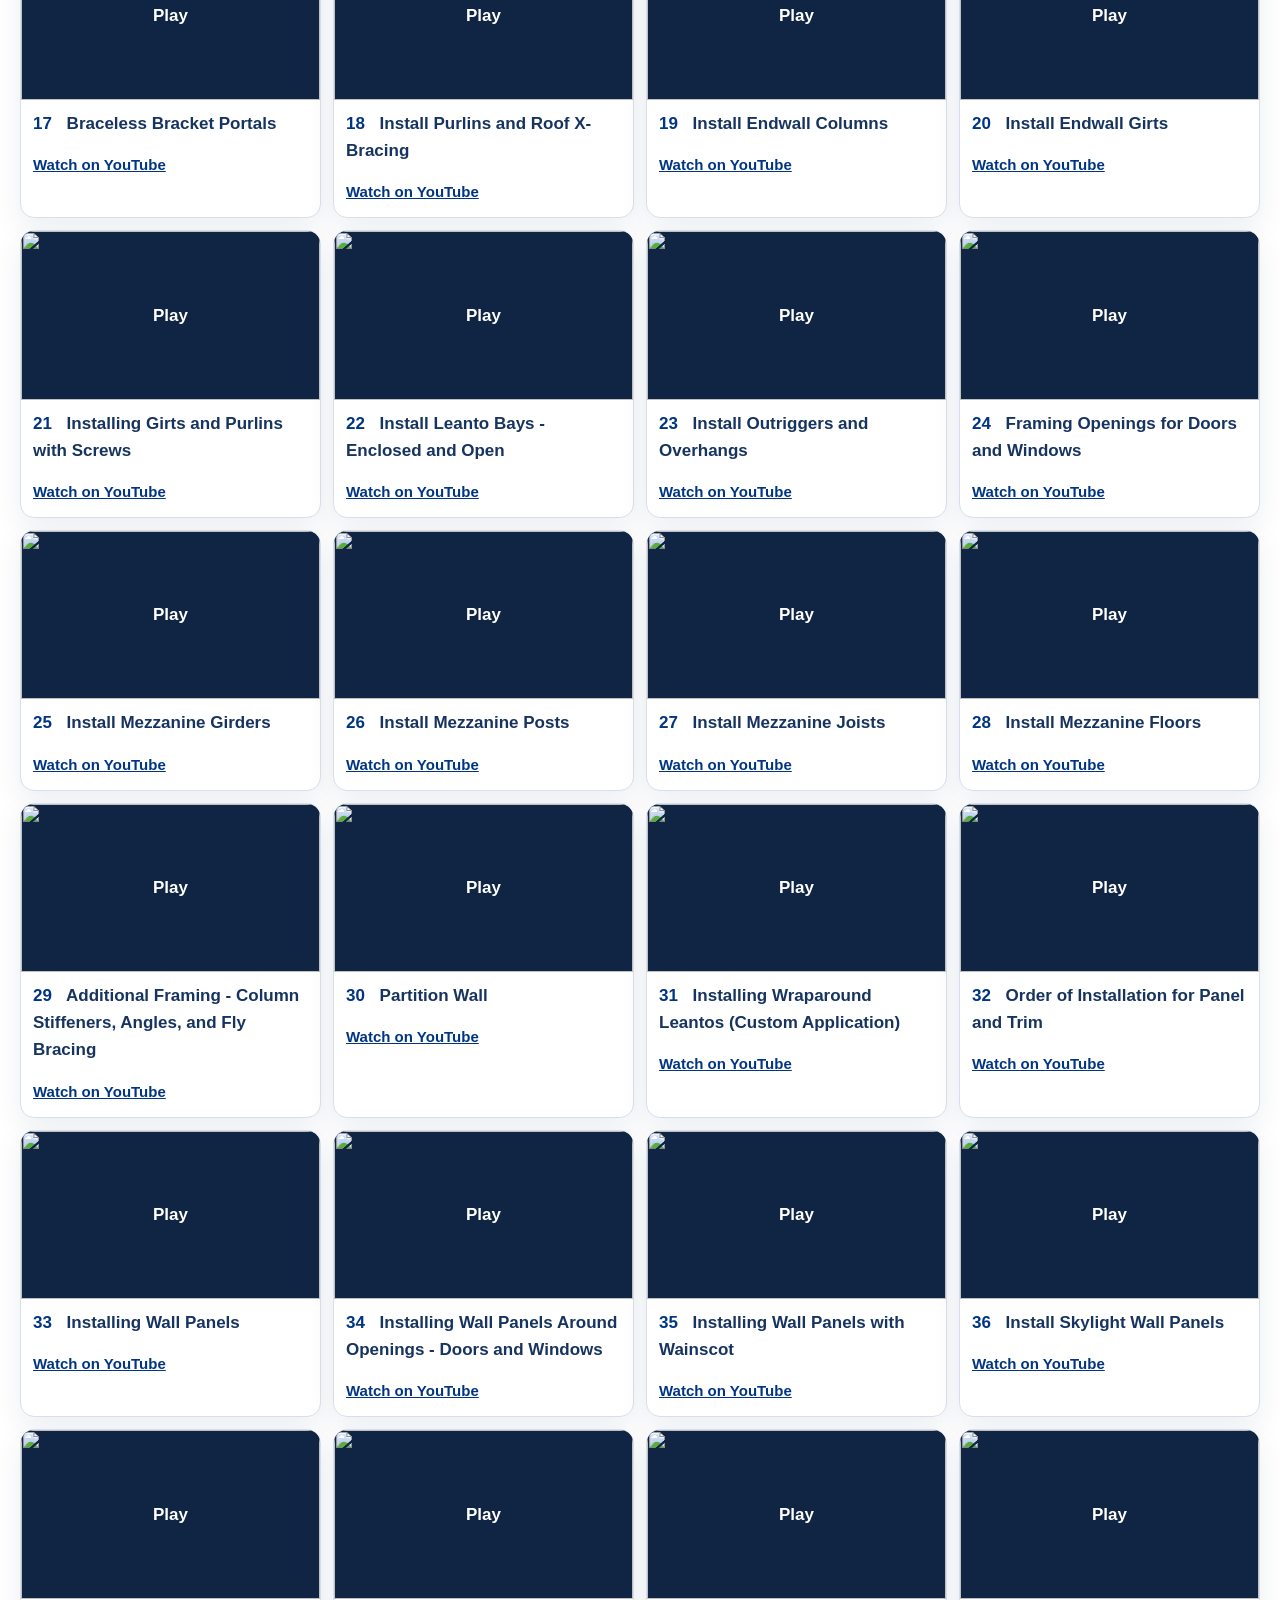
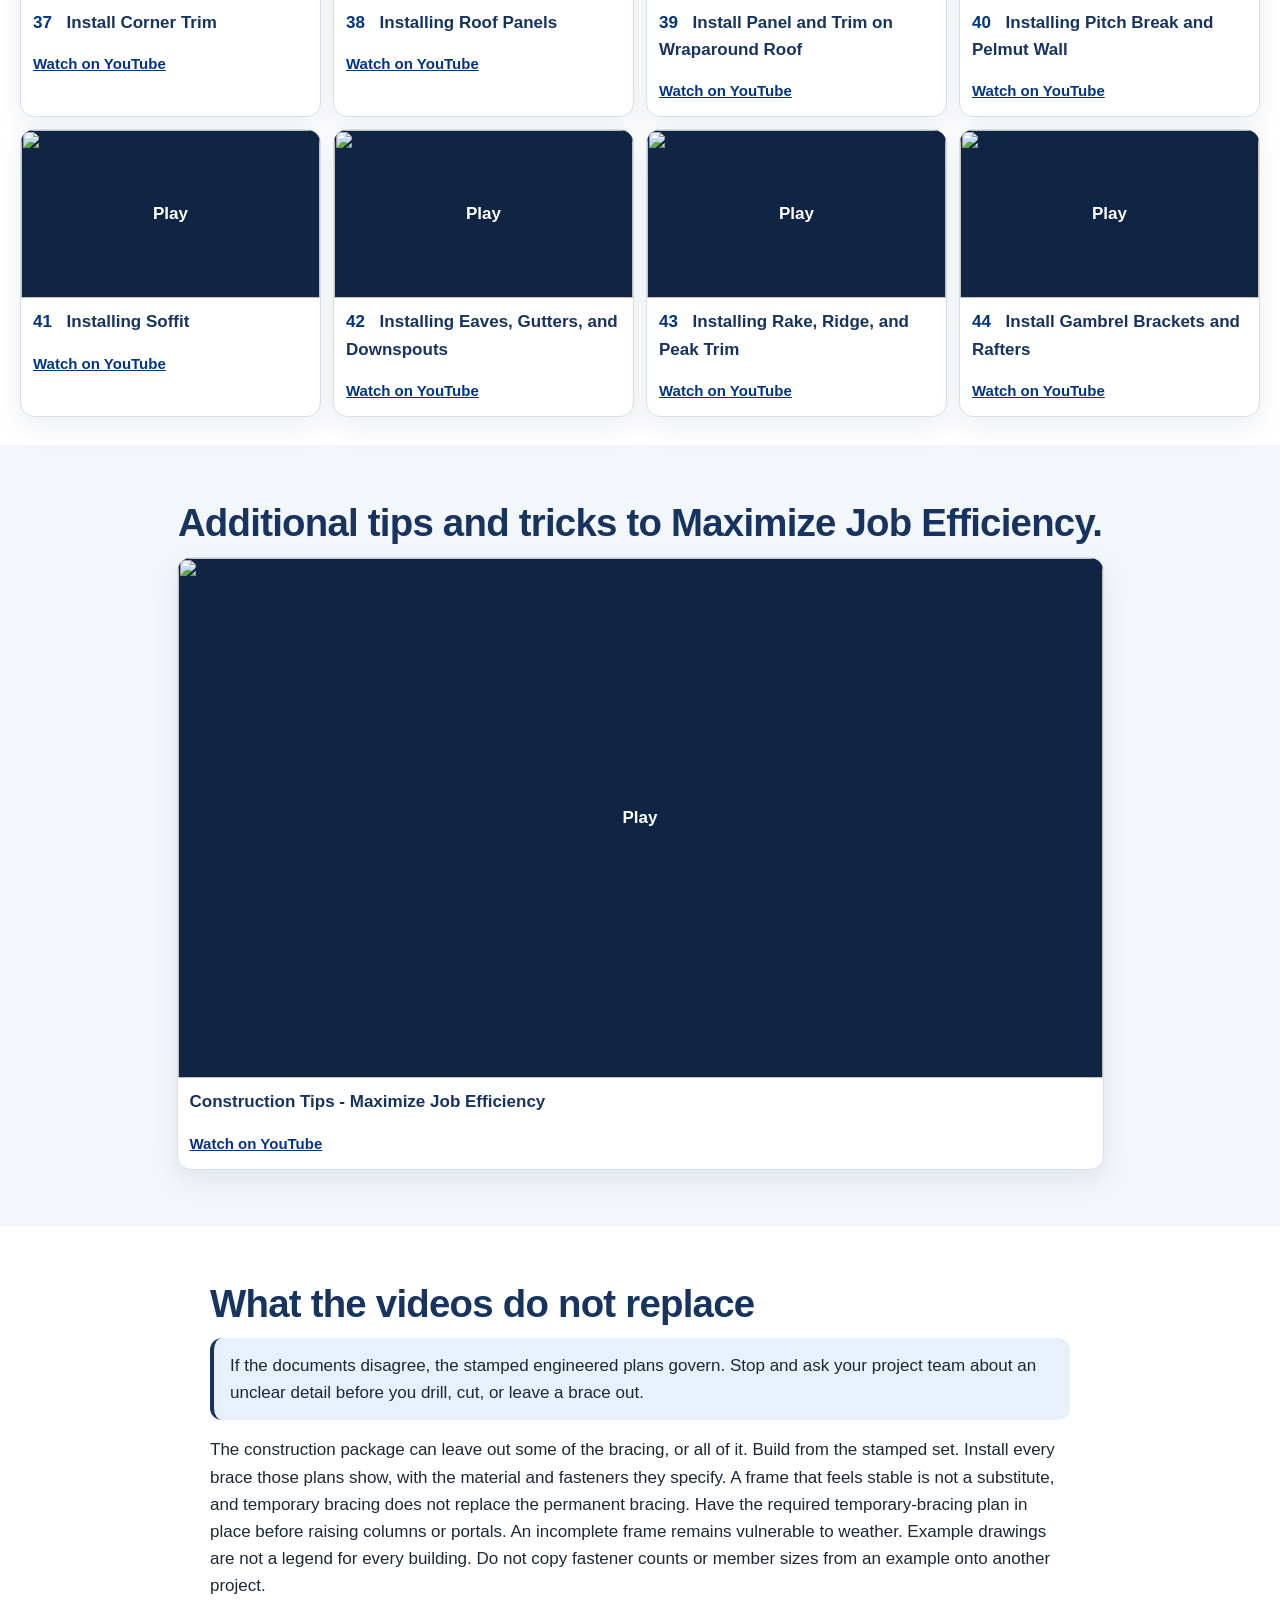
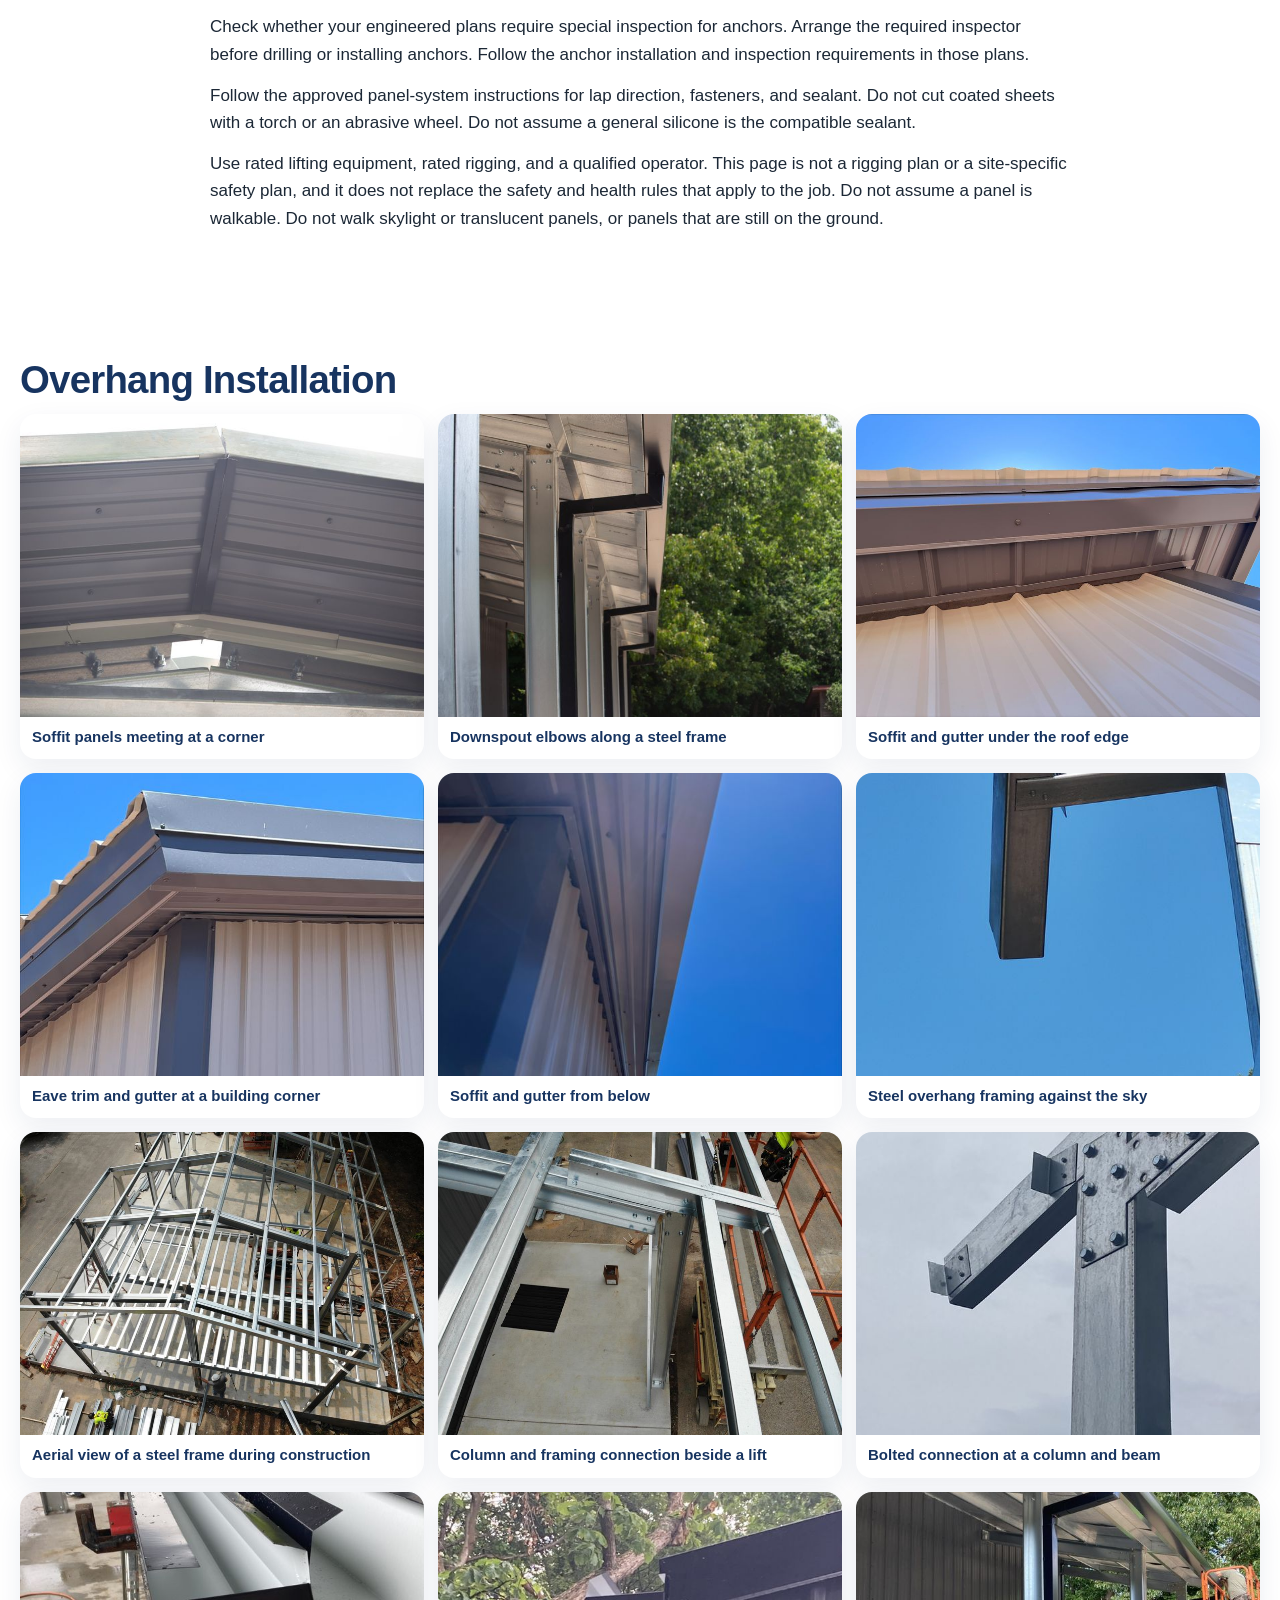
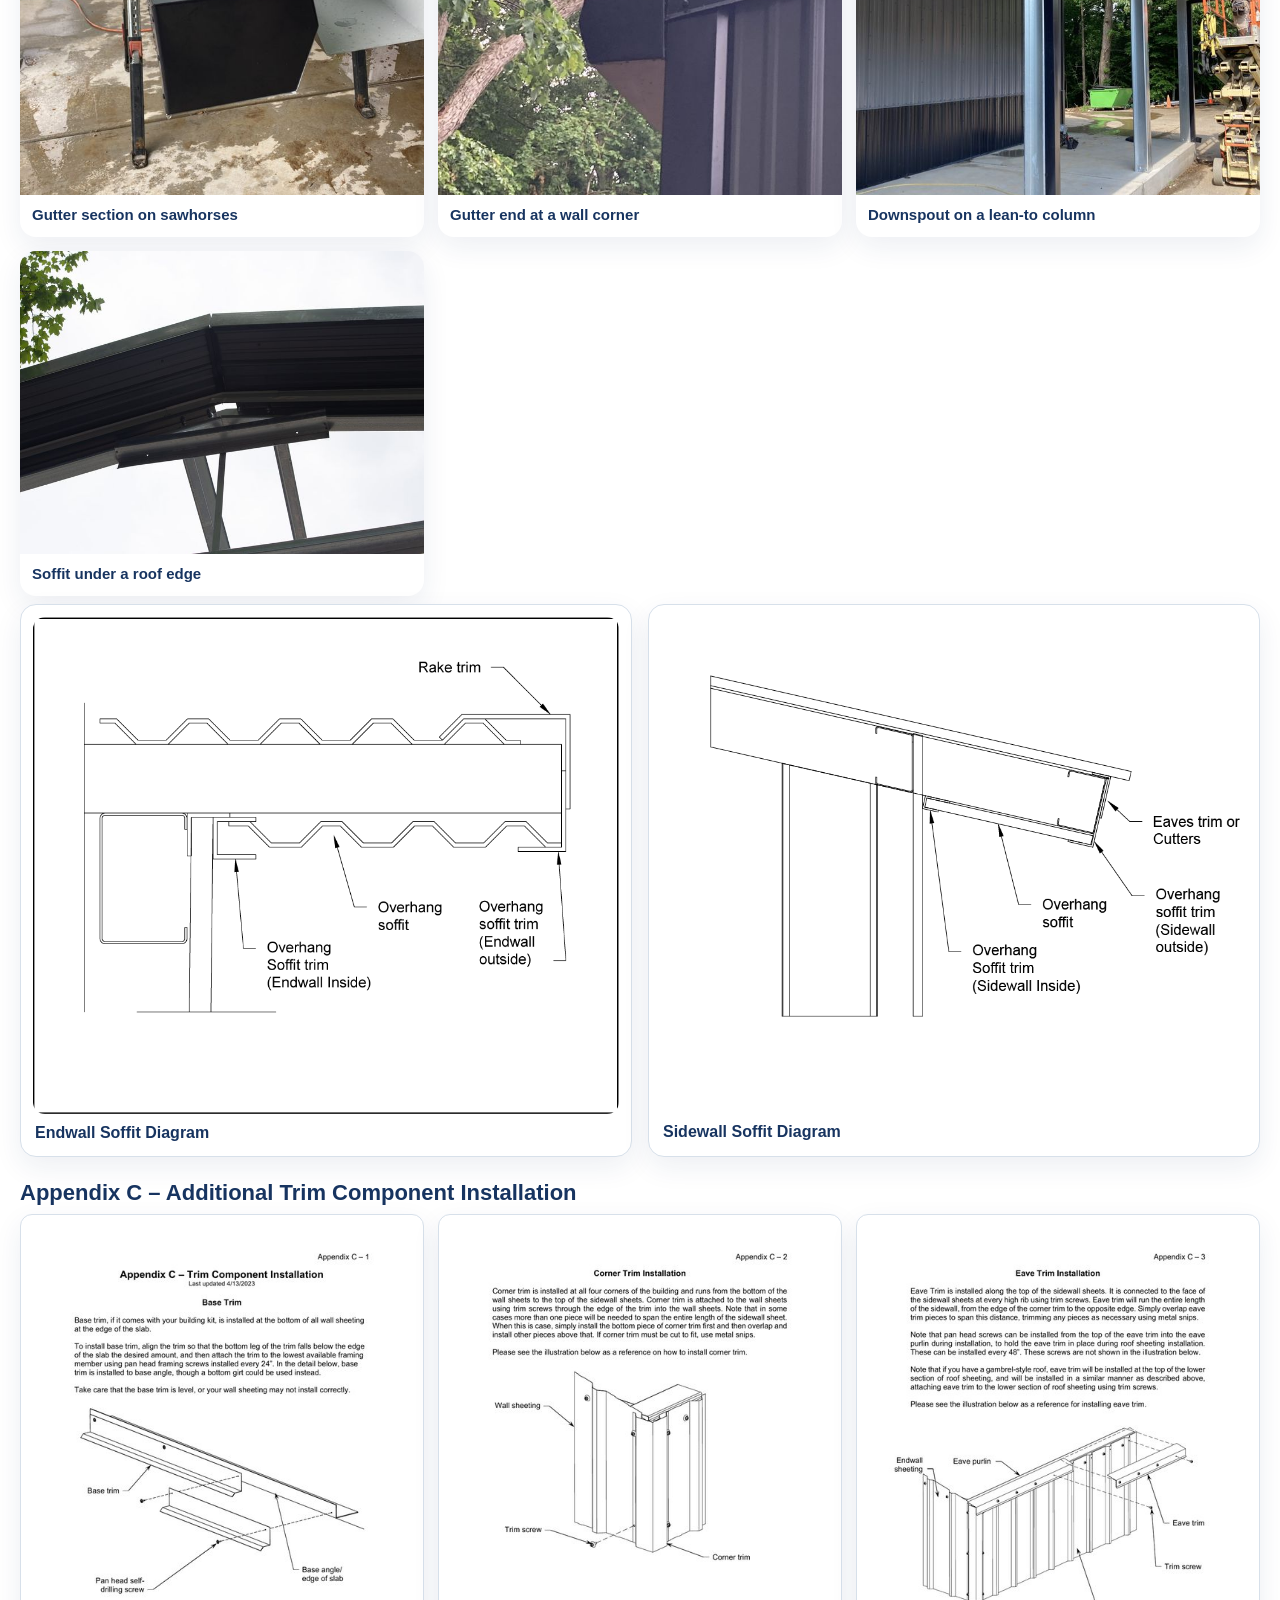
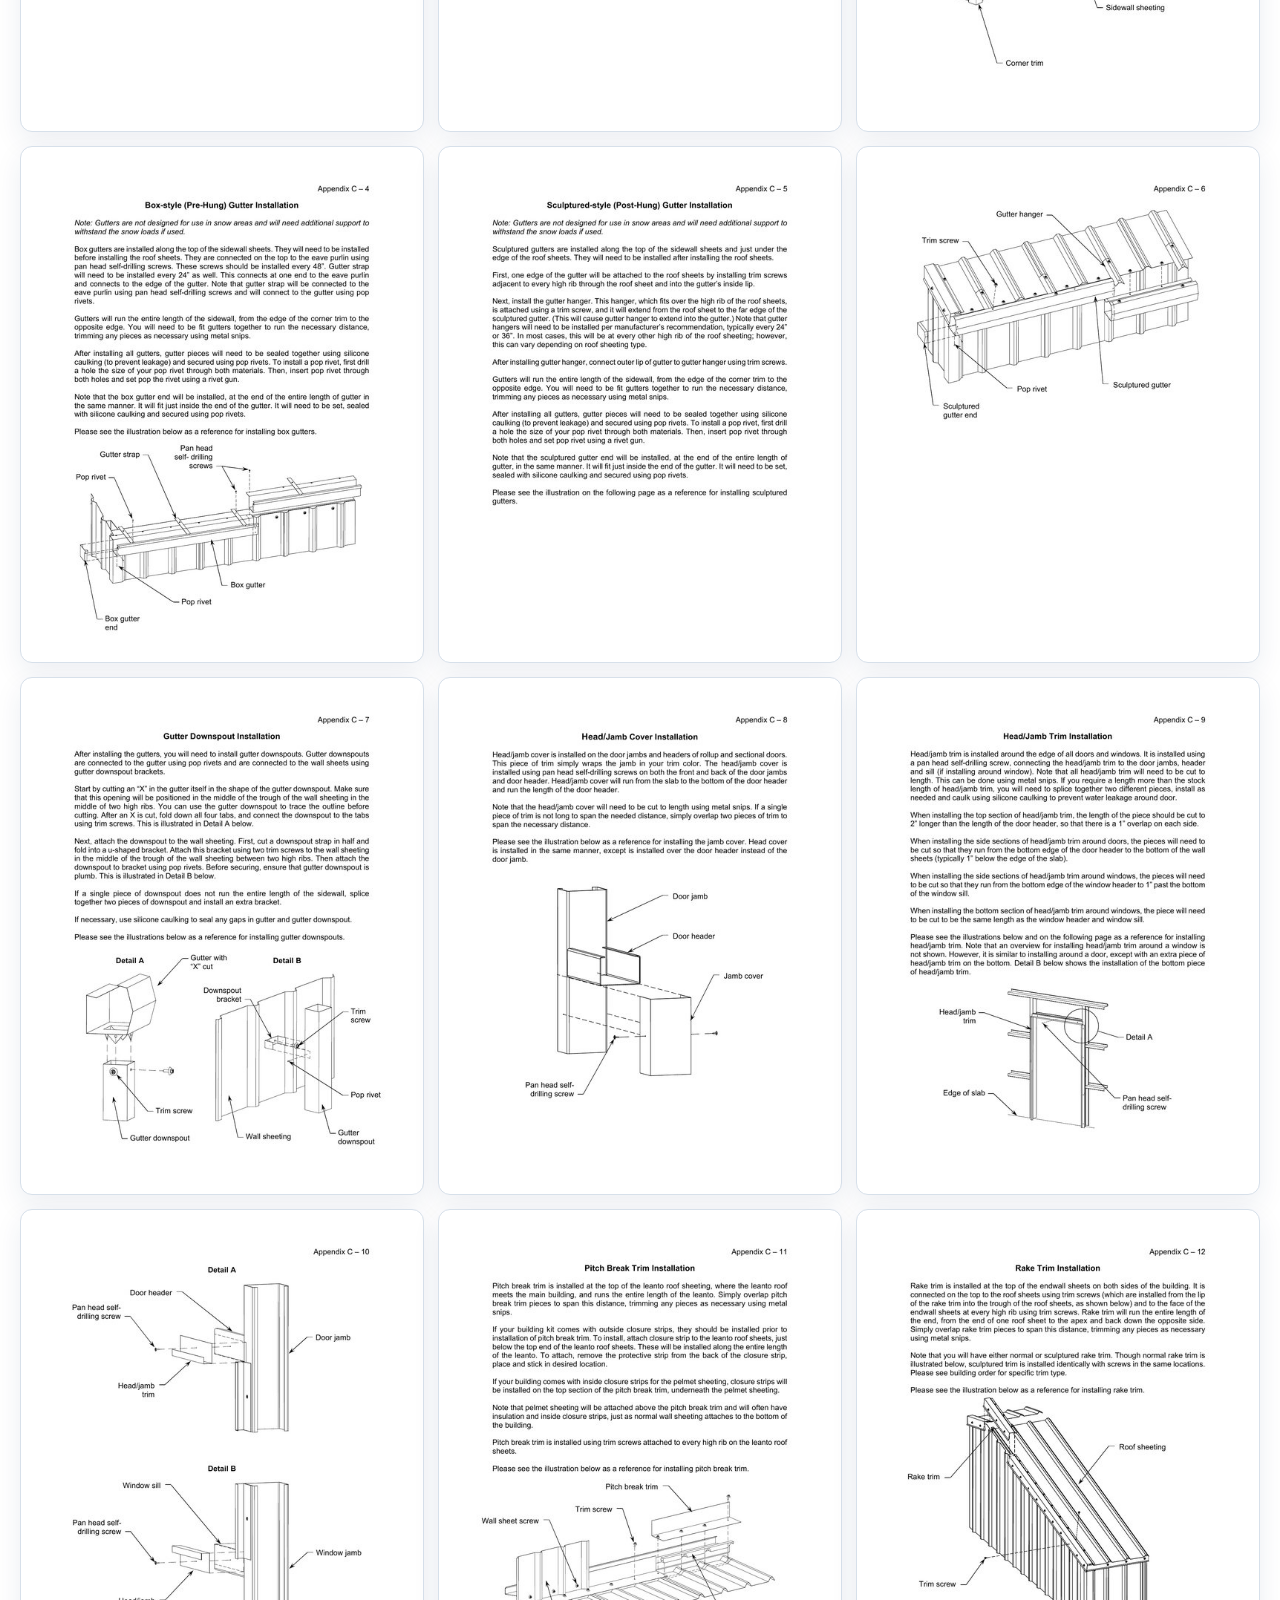
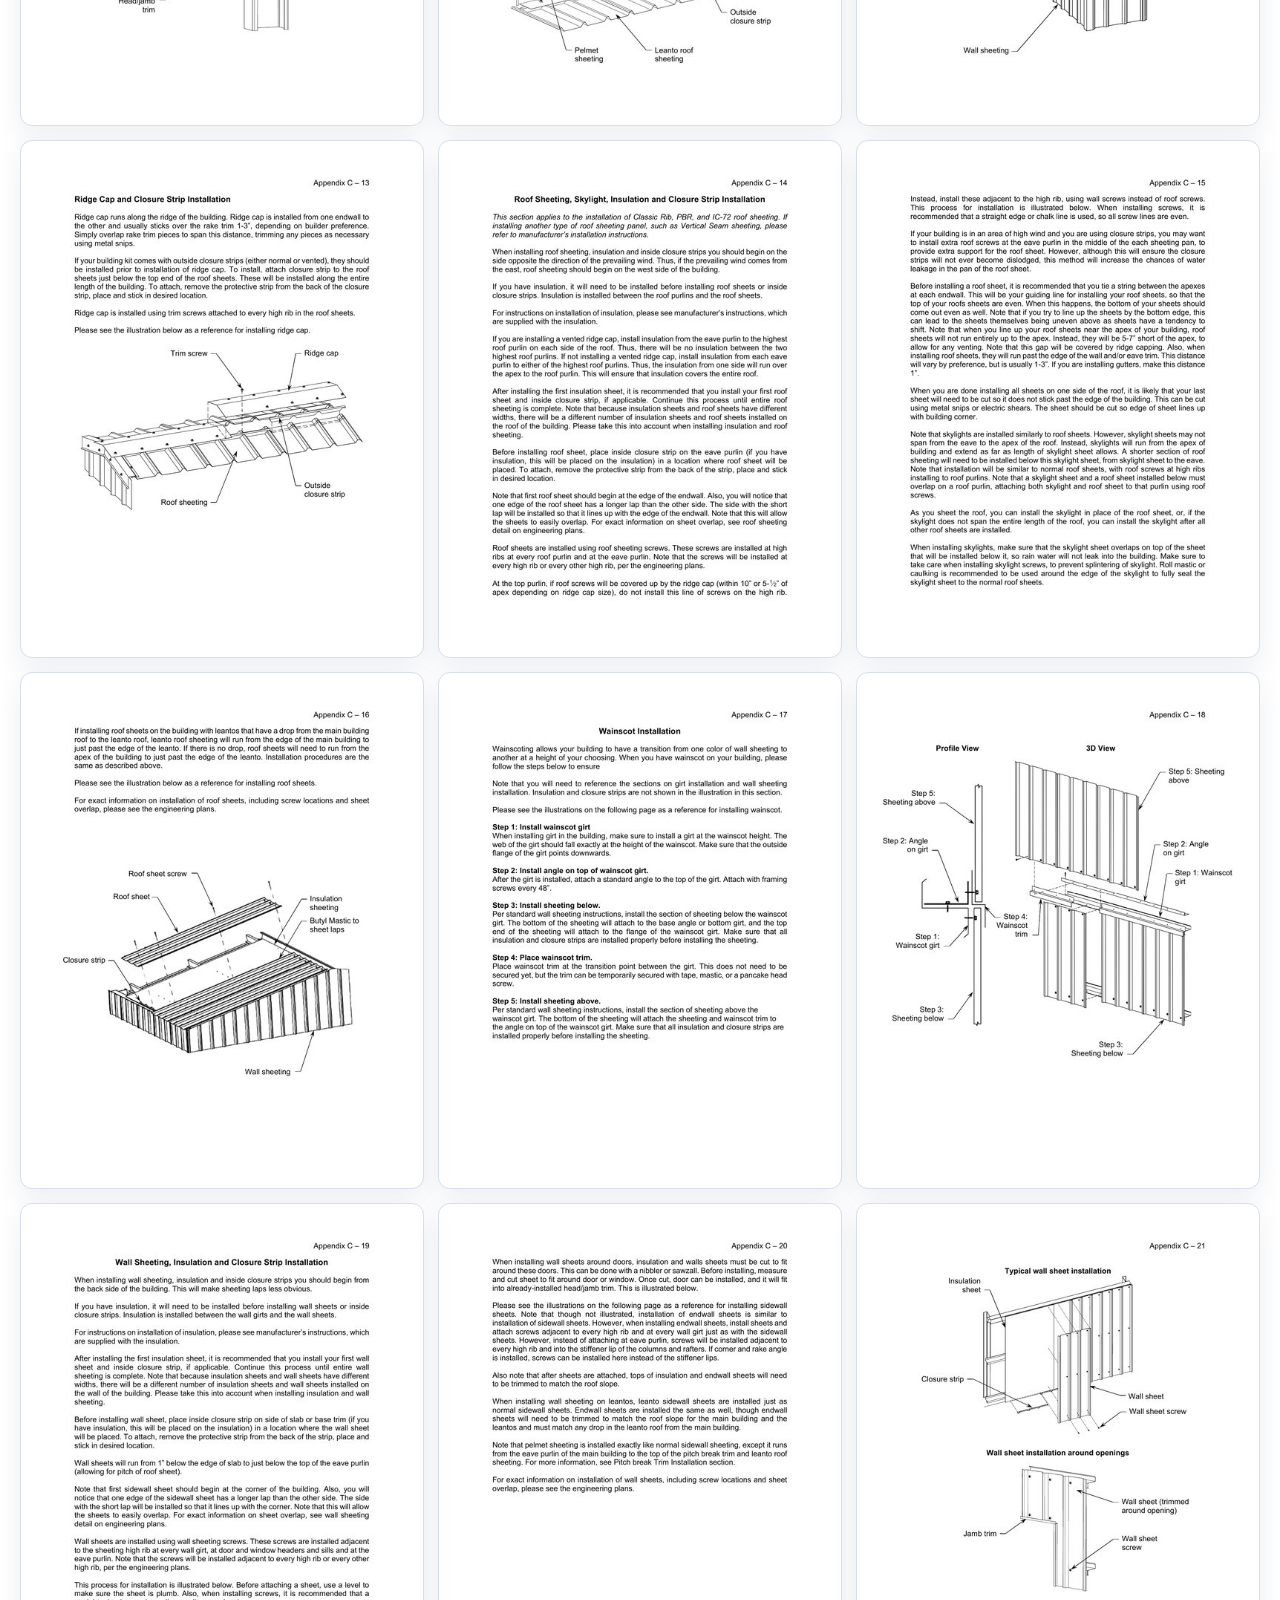
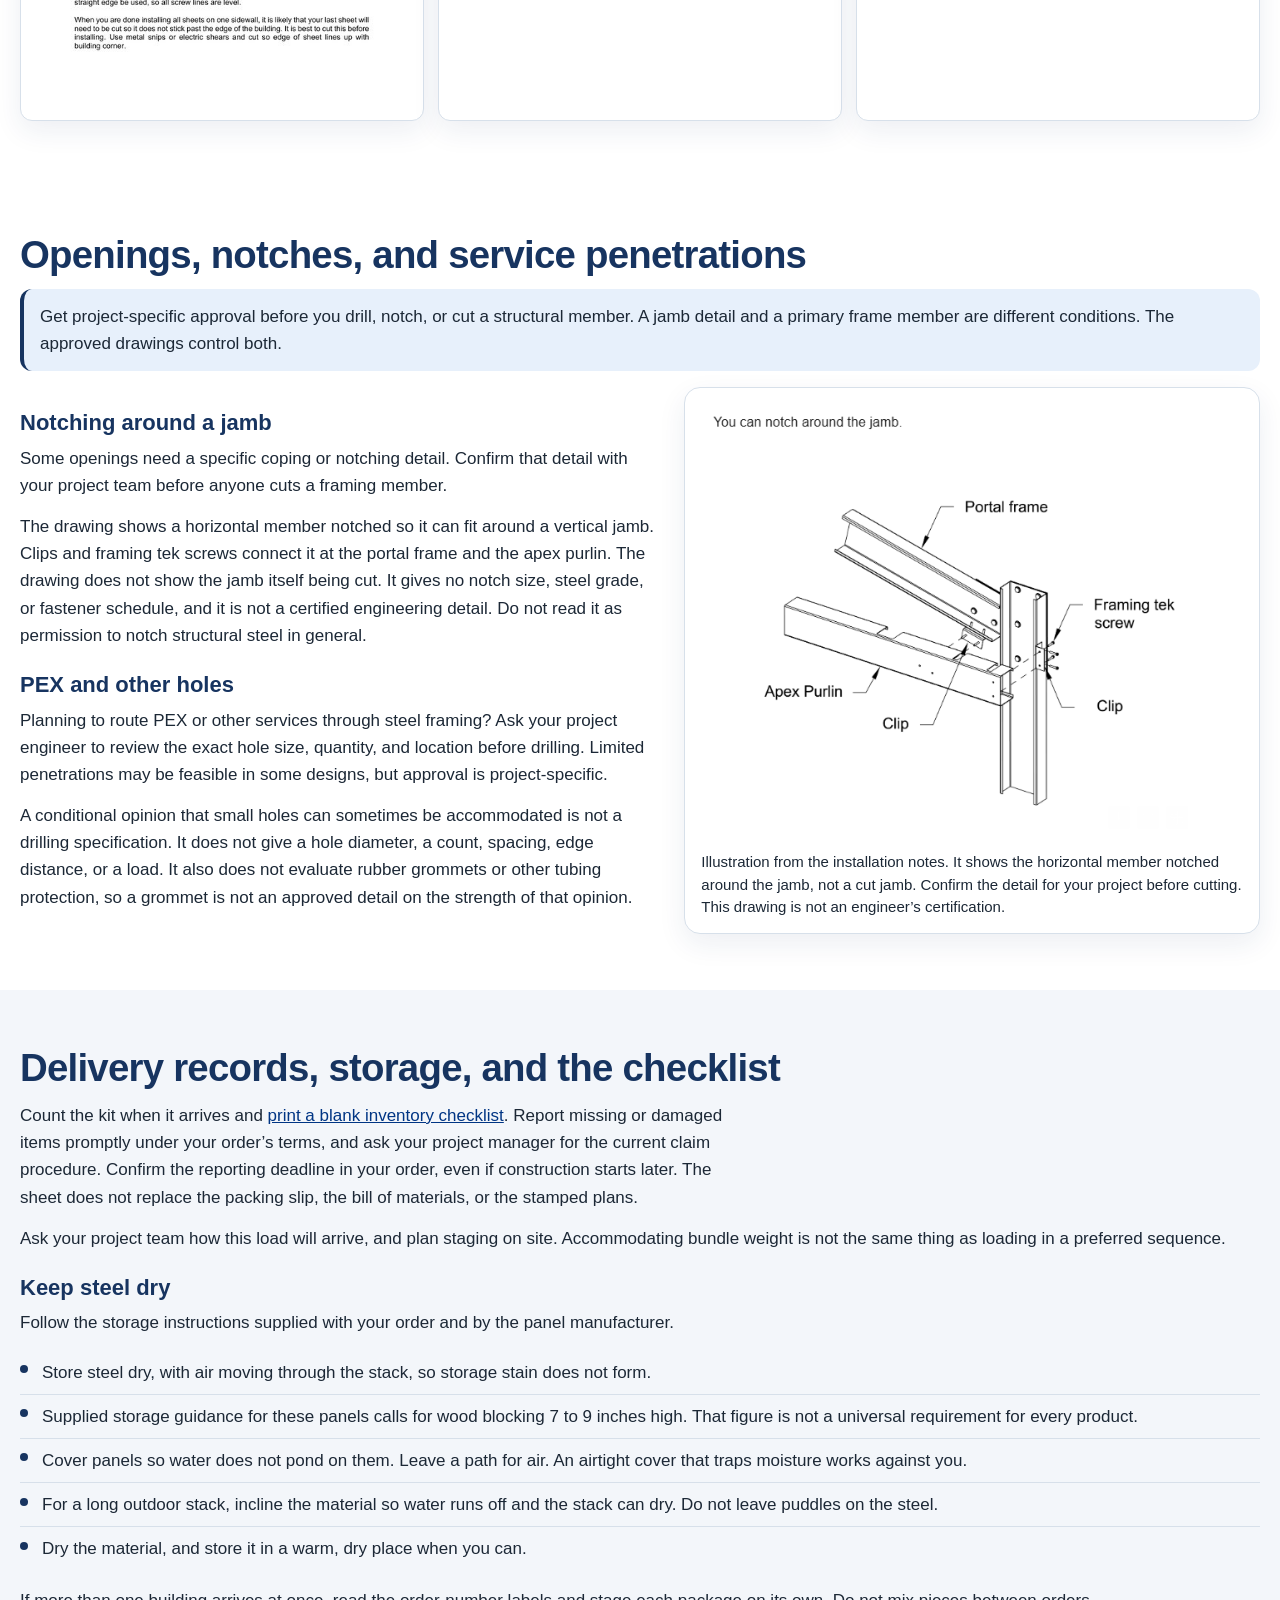
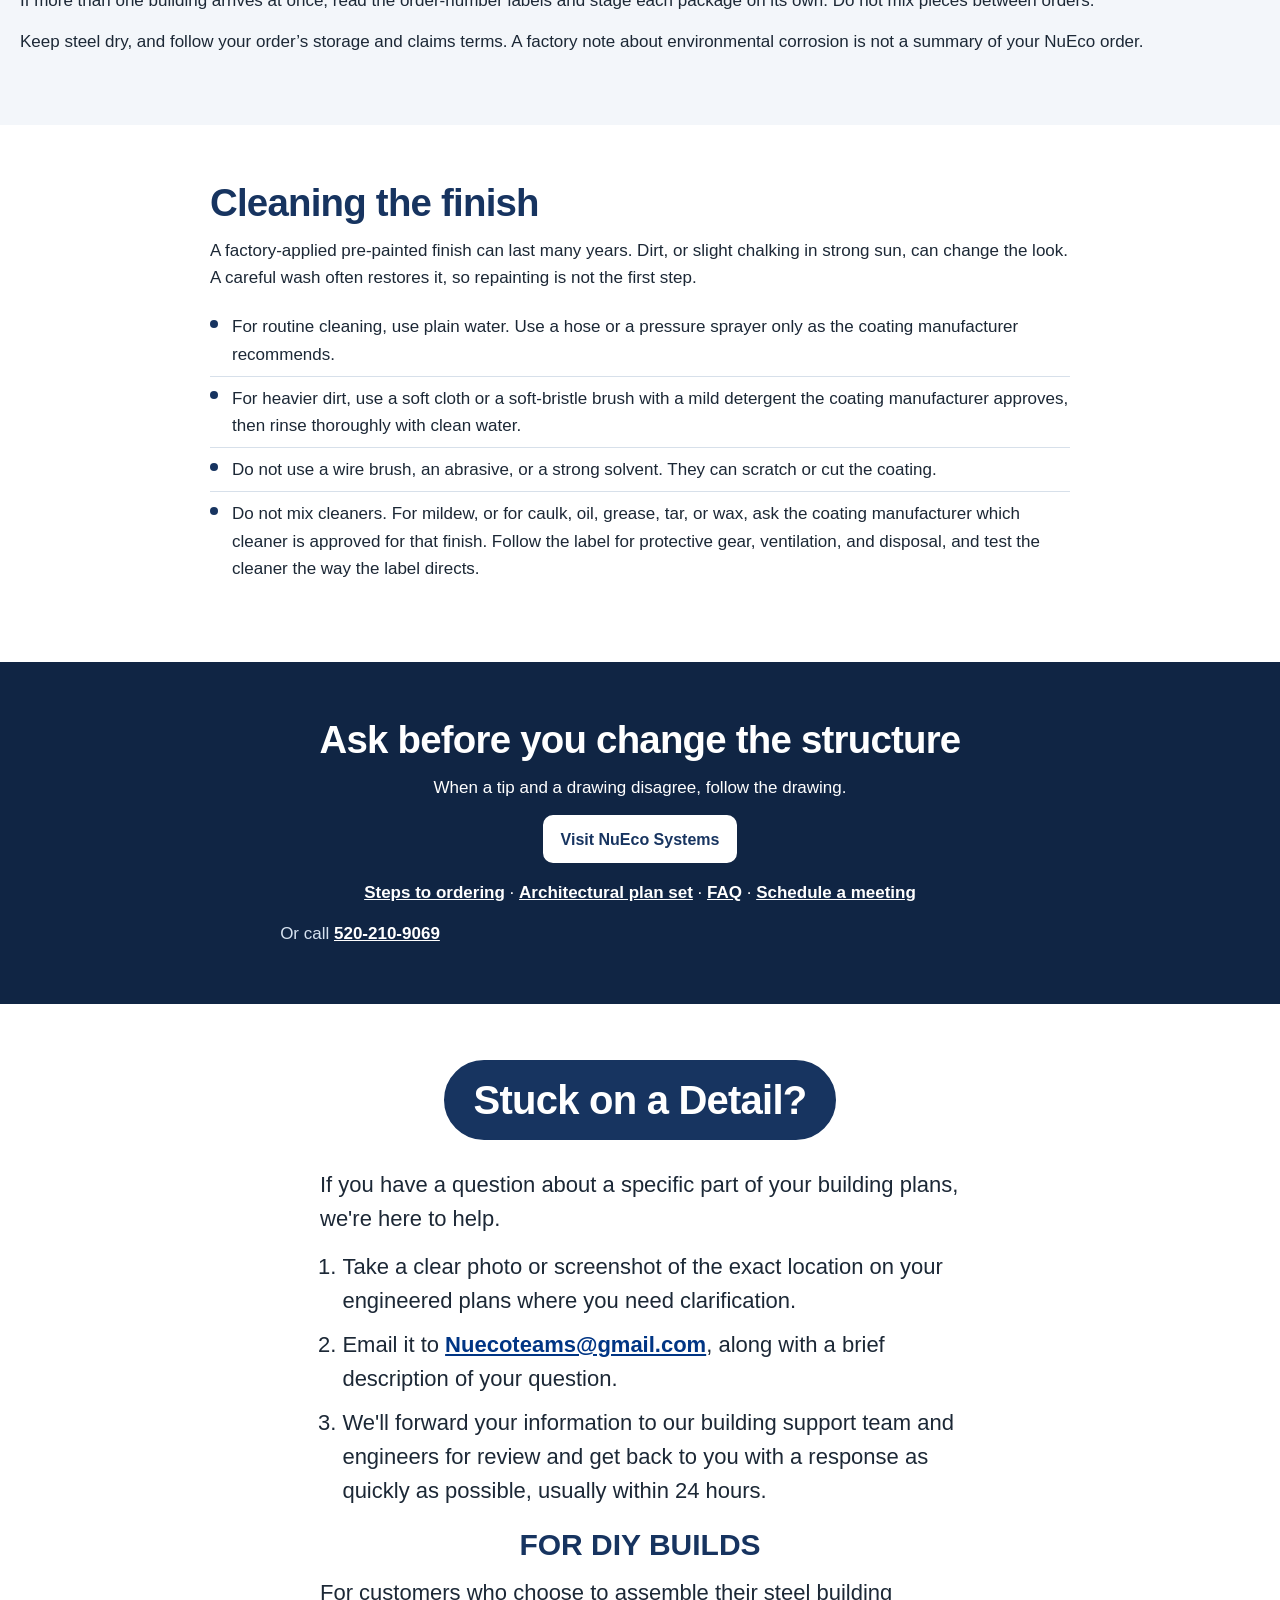
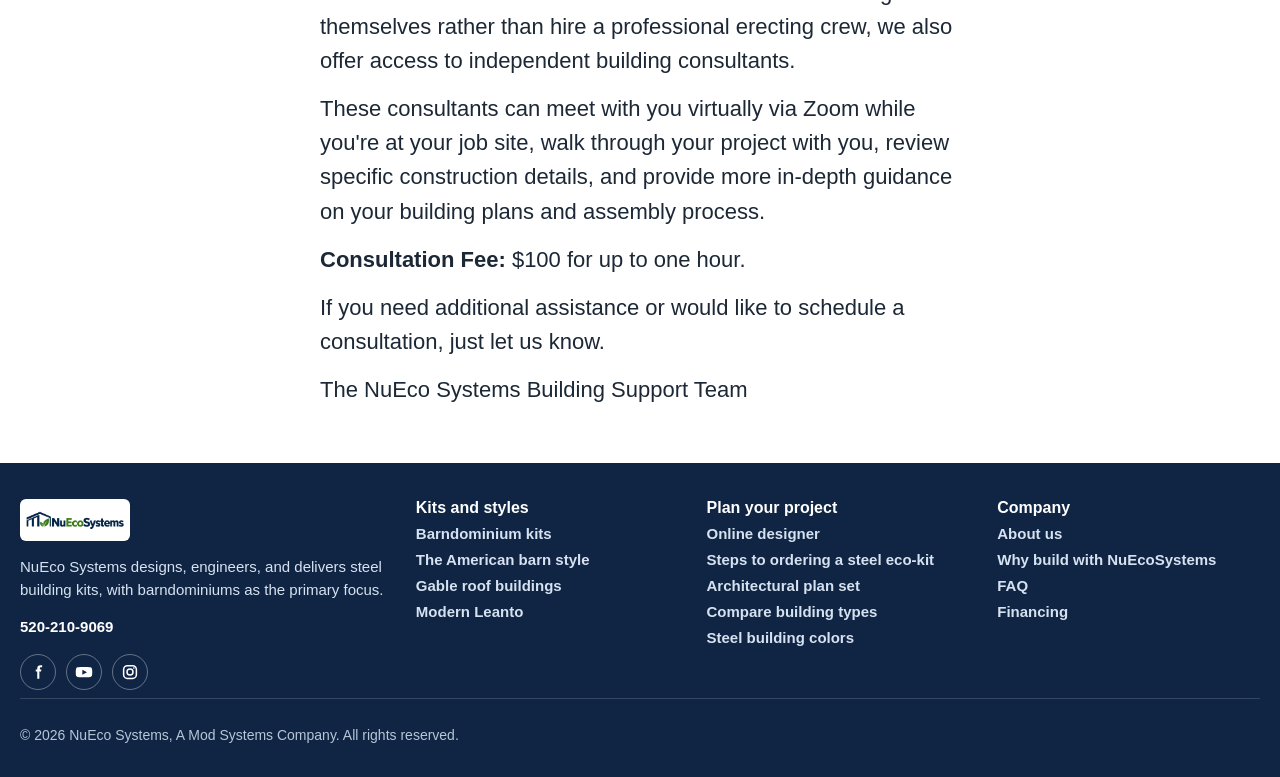
==== commit dad48cf7: "Update the stuck-detail block with the supplied wording Keep the navy pill and centered column, and " ====
--- a/index.html
+++ b/index.html
@@ -856,20 +856,21 @@
     <section class="section" id="stuck-detail" aria-labelledby="stuck-detail-heading">
       <div class="section-inner stuck-panel">
         <h2 id="stuck-detail-heading">
-          <a class="stuck-pill" href="mailto:Nuecoteams@gmail.com">Stuck on a detail?</a>
+          <a class="stuck-pill" href="mailto:Nuecoteams@gmail.com">Stuck on a Detail?</a>
         </h2>
         <div class="stuck-copy">
-          <ul>
-            <li>Take a clear photo/screenshot of the exact location on the engineered plans where you have the question.</li>
-            <li>Email it to <a href="mailto:Nuecoteams@gmail.com">Nuecoteams@gmail.com</a>. We'll get you an answer right away.</li>
-            <li>One of our building support team members may give you a quick call to walk through it. Please note they handle high volumes of calls, but they will get to you quickly.</li>
-          </ul>
-          <h3>For DIY builds</h3>
-          <p>For those of you that wish to build your steel building as a DIY build and not use a professional erecting crew, we do have independent build consultants that can walk your site with you over Zoom to review details in depth.</p>
-          <ul>
-            <li>Cost is $100 for up to one hour.</li>
-          </ul>
-          <p class="stuck-close">If you need anything else, just let us know.</p>
+          <p>If you have a question about a specific part of your building plans, we're here to help.</p>
+          <ol>
+            <li>Take a clear photo or screenshot of the exact location on your engineered plans where you need clarification.</li>
+            <li>Email it to <a href="mailto:Nuecoteams@gmail.com">Nuecoteams@gmail.com</a>, along with a brief description of your question.</li>
+            <li>We'll forward your information to our building support team and engineers for review and get back to you with a response as quickly as possible, usually within 24 hours.</li>
+          </ol>
+          <h3>FOR DIY BUILDS</h3>
+          <p>For customers who choose to assemble their steel building themselves rather than hire a professional erecting crew, we also offer access to independent building consultants.</p>
+          <p>These consultants can meet with you virtually via Zoom while you're at your job site, walk through your project with you, review specific construction details, and provide more in-depth guidance on your building plans and assembly process.</p>
+          <p><strong>Consultation Fee:</strong> $100 for up to one hour.</p>
+          <p>If you need additional assistance or would like to schedule a consultation, just let us know.</p>
+          <p class="stuck-close">The NuEco Systems Building Support Team</p>
         </div>
       </div>
     </section>
--- a/styles.css
+++ b/styles.css
@@ -634,9 +634,9 @@
   font-size: clamp(18px, 2.2vw, 22px);
   line-height: 1.55;
 }
-#stuck-detail .stuck-copy ul {
+#stuck-detail .stuck-copy ol {
   margin: 0 0 18px;
-  padding-left: 1.25em;
+  padding-left: 1.4em;
 }
 #stuck-detail .stuck-copy li { margin: 0 0 10px; }
 #stuck-detail .stuck-copy li:last-child { margin-bottom: 0; }
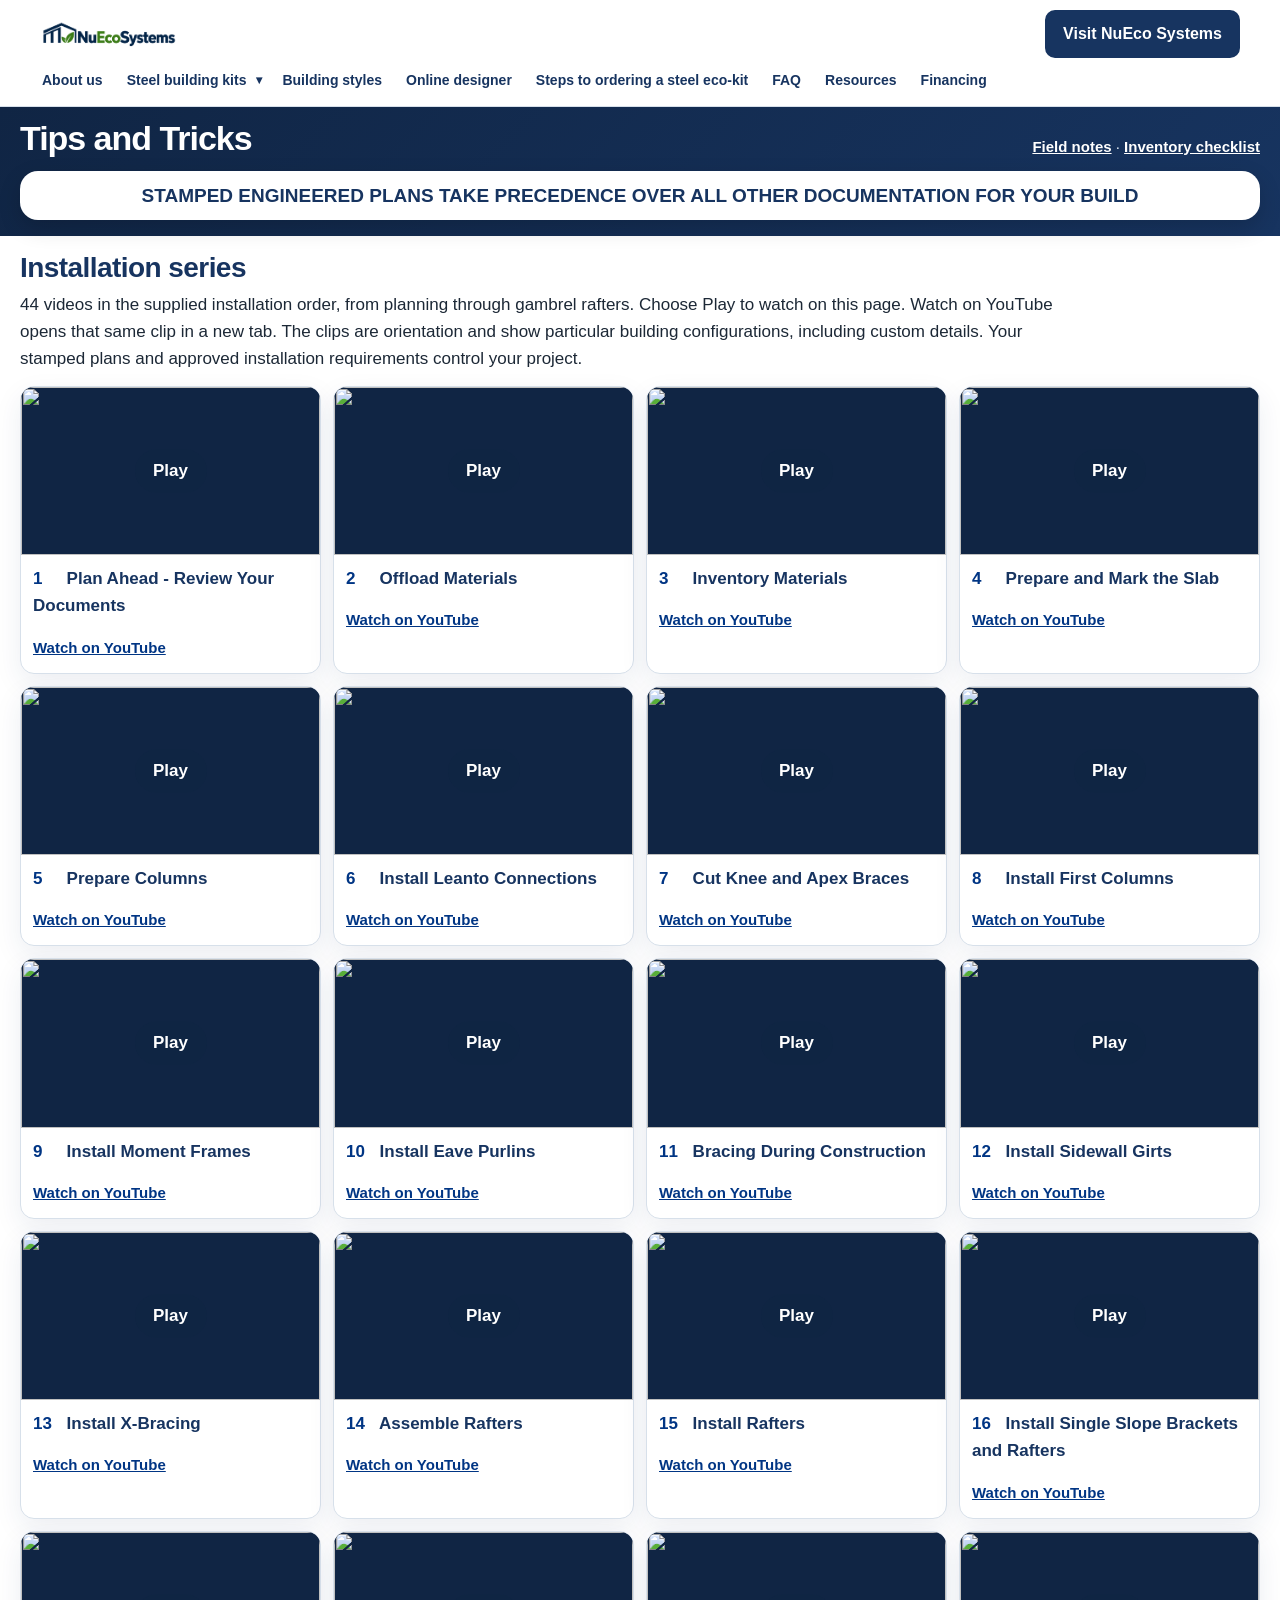
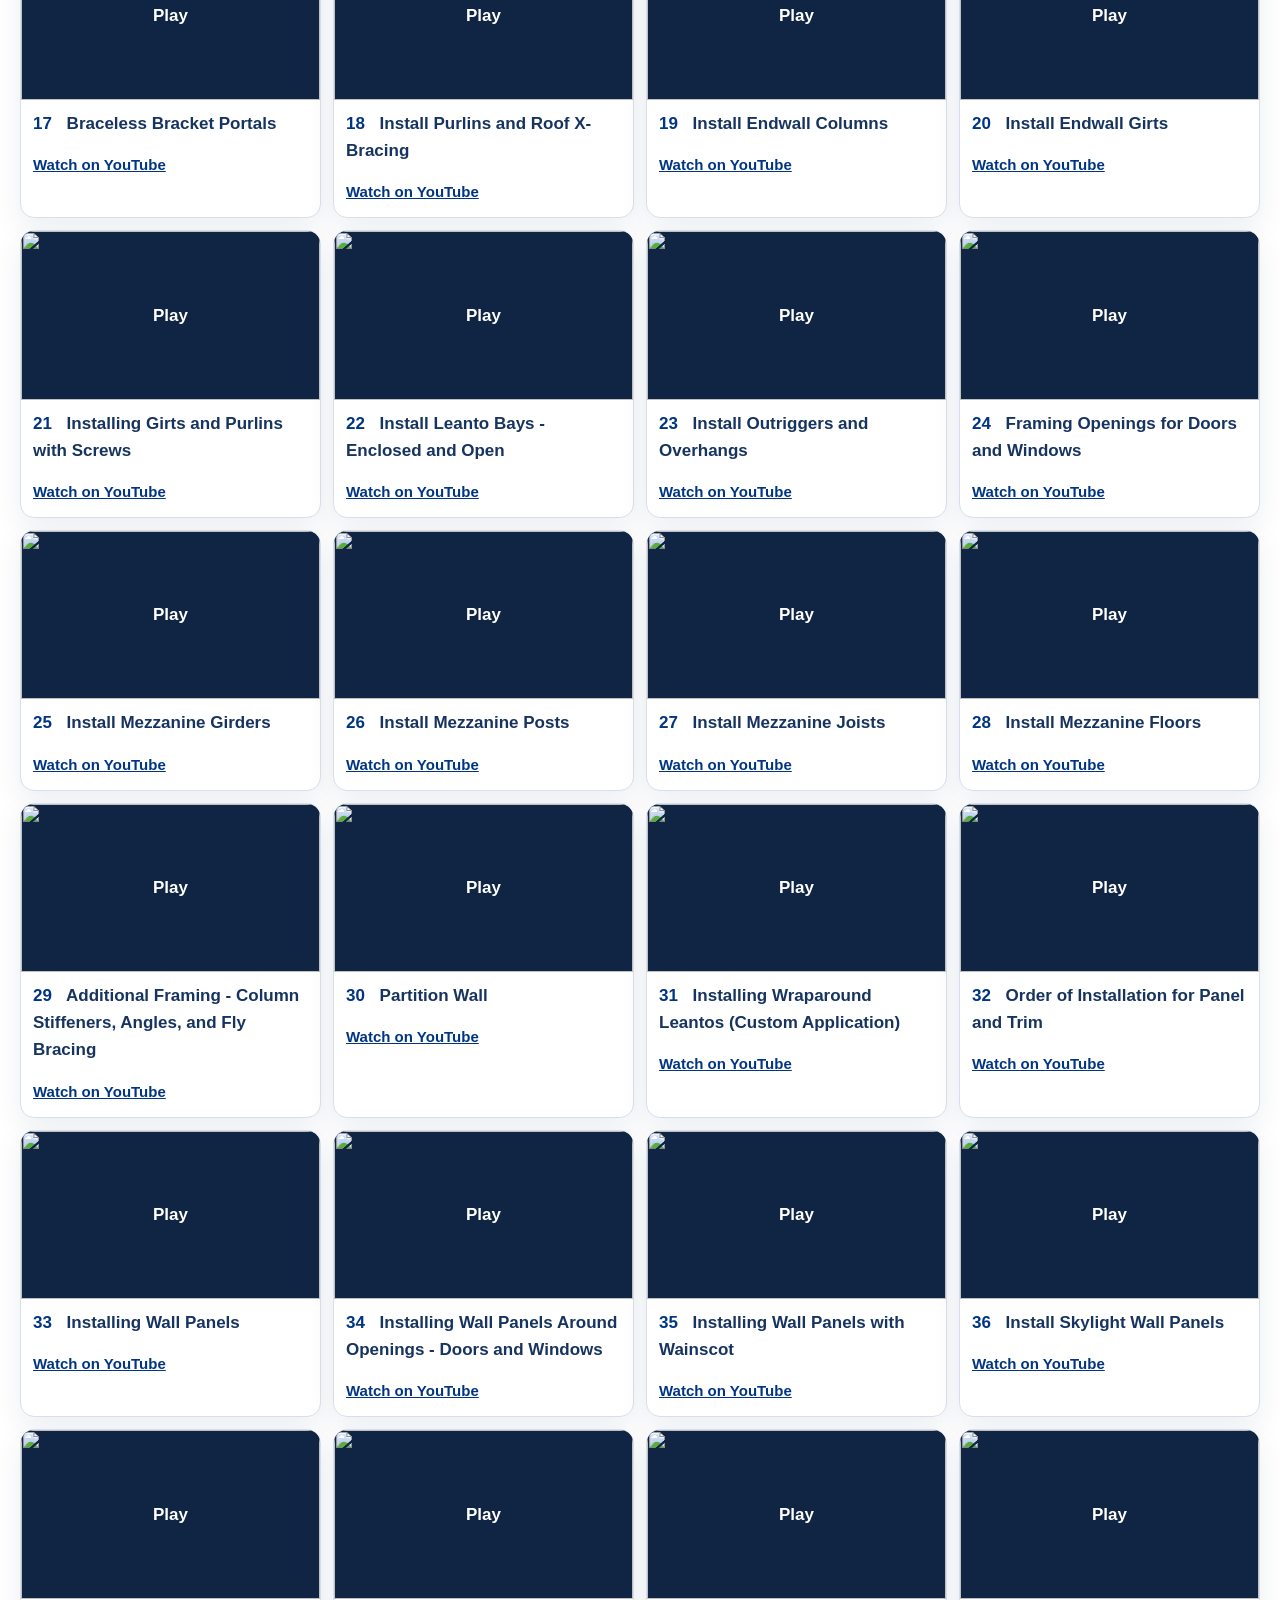
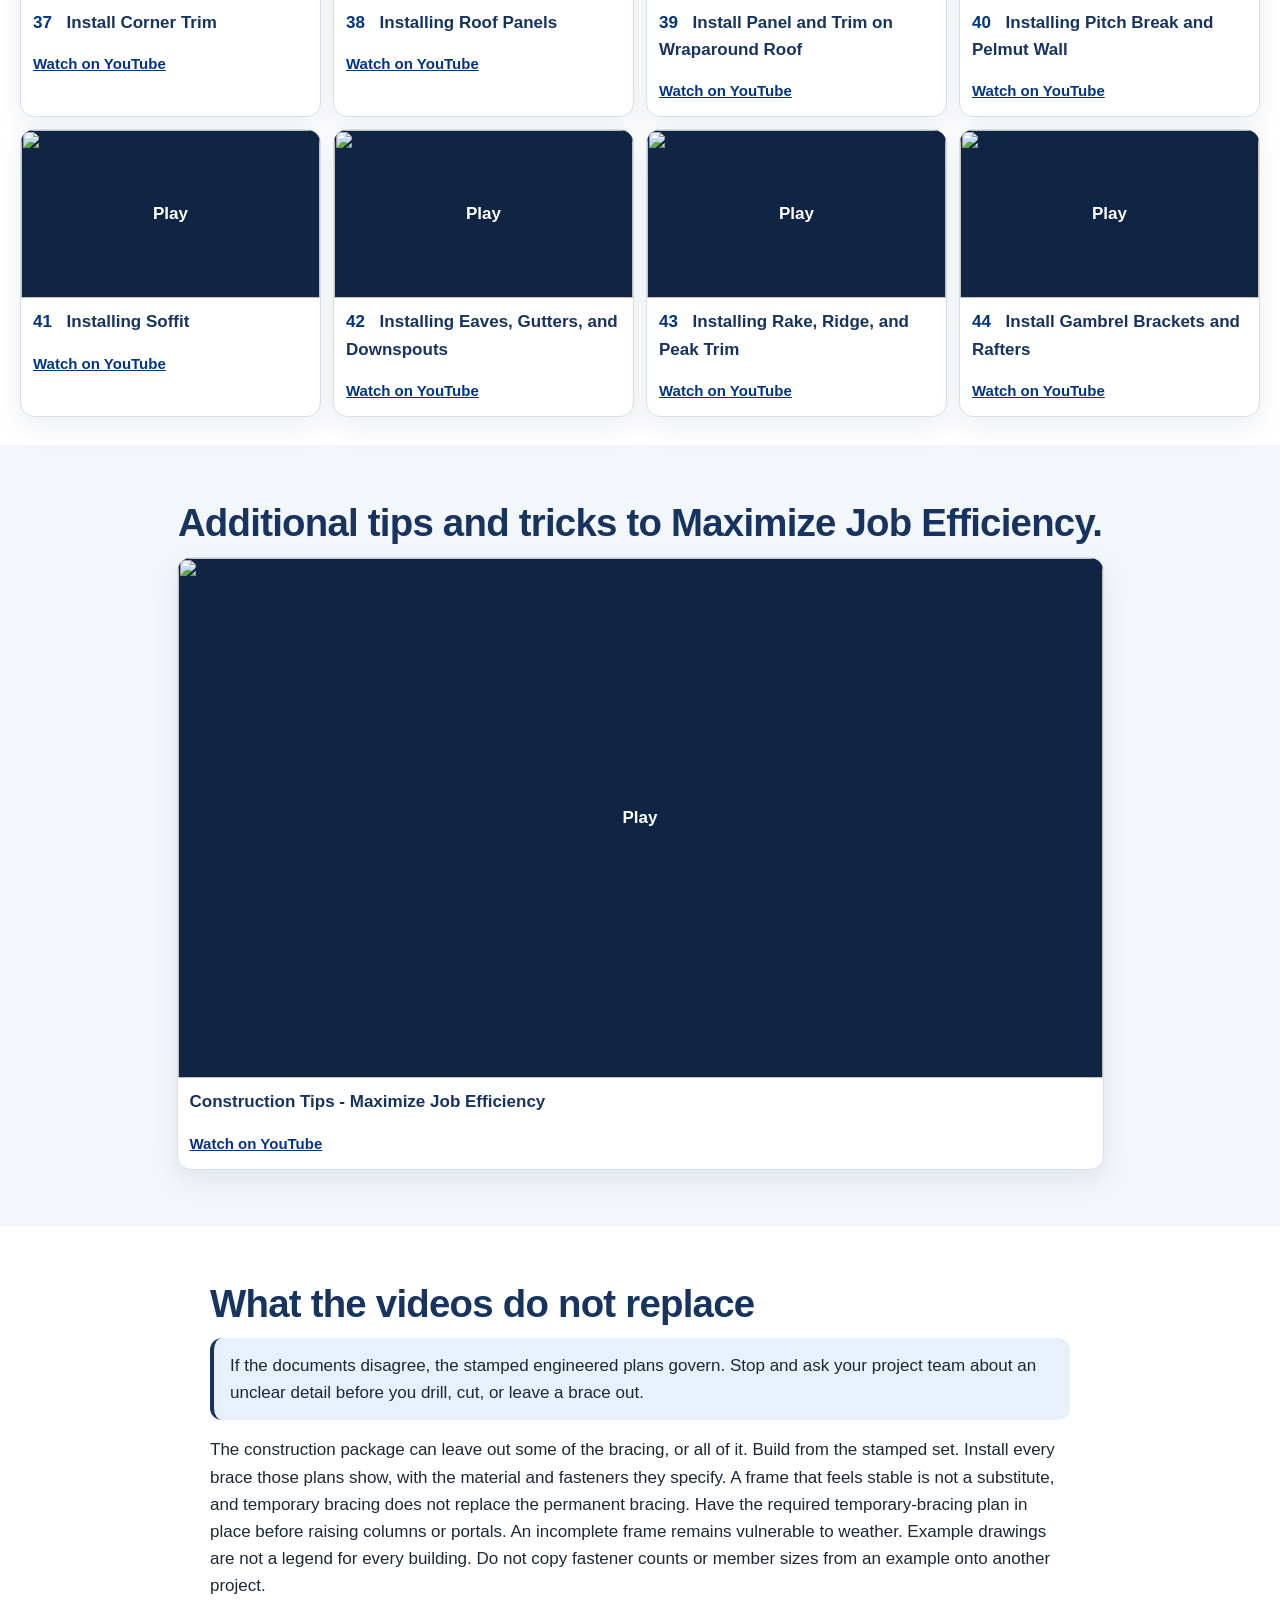
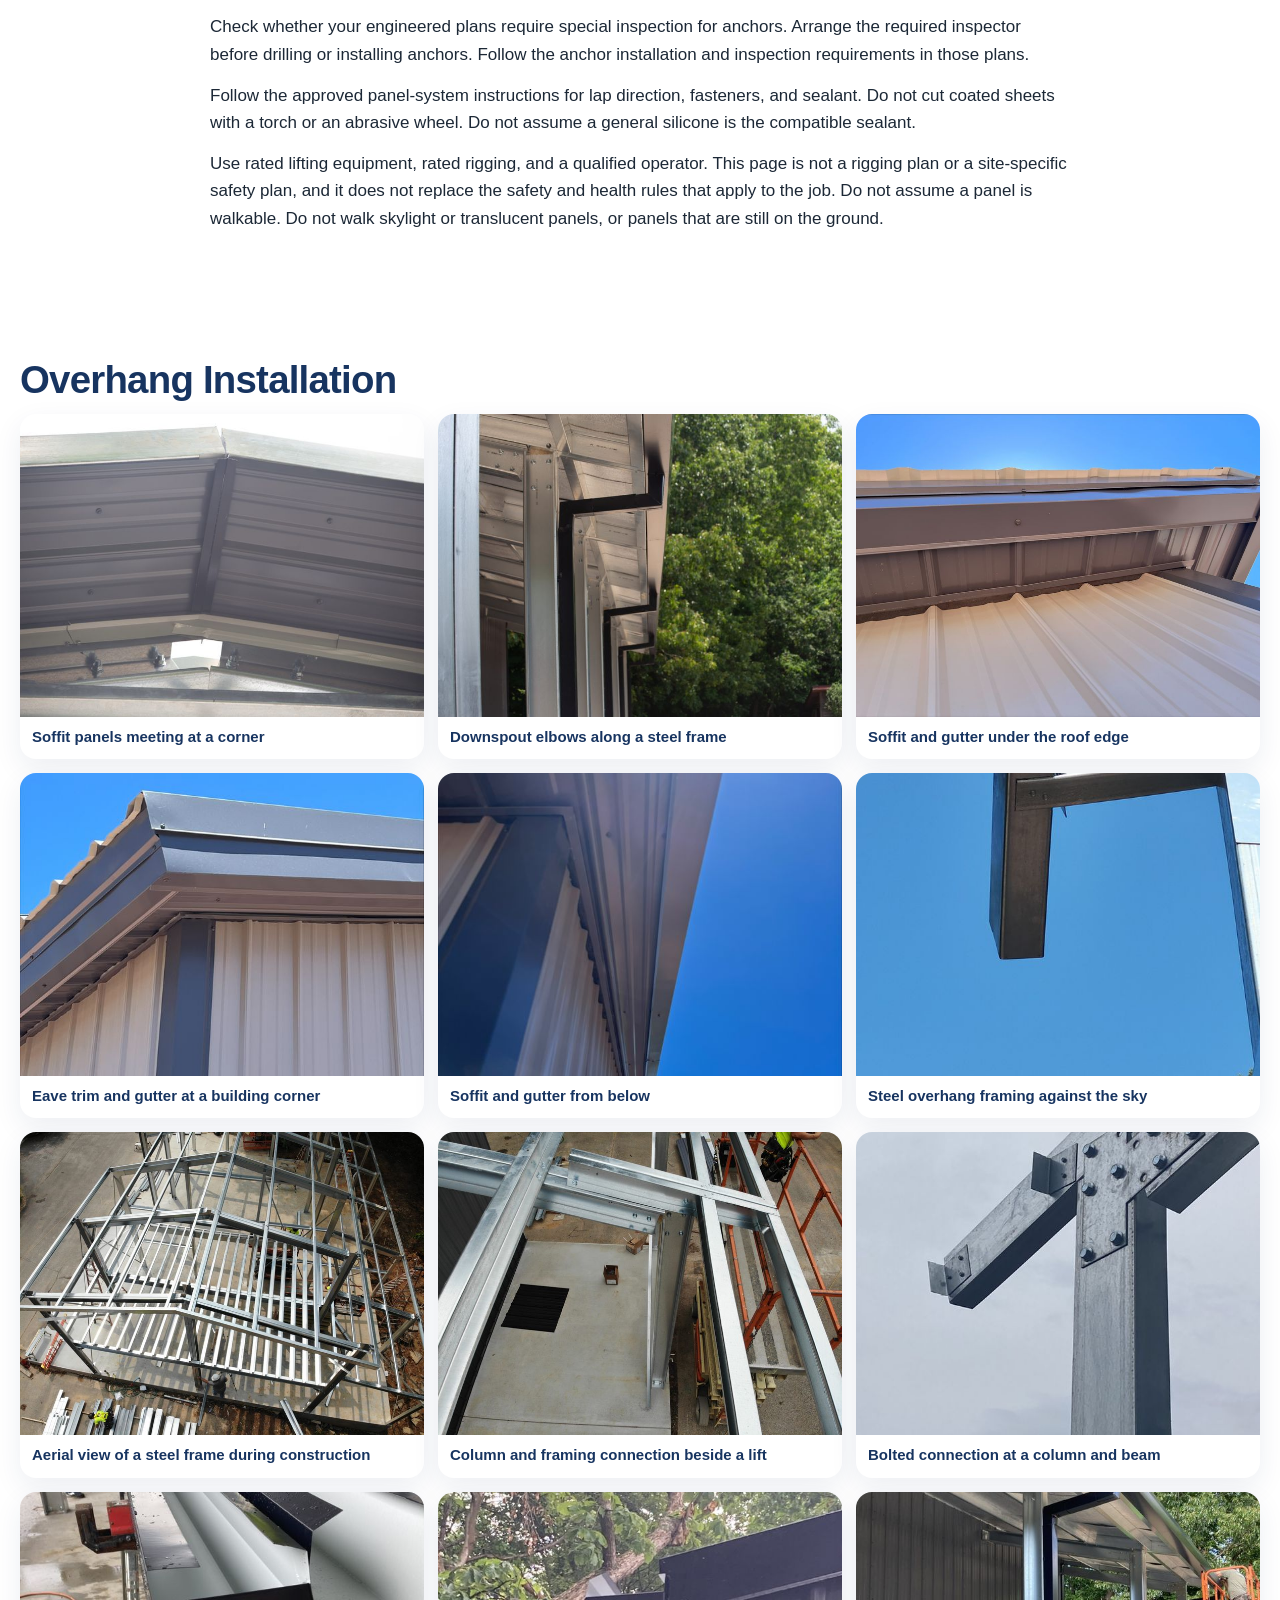
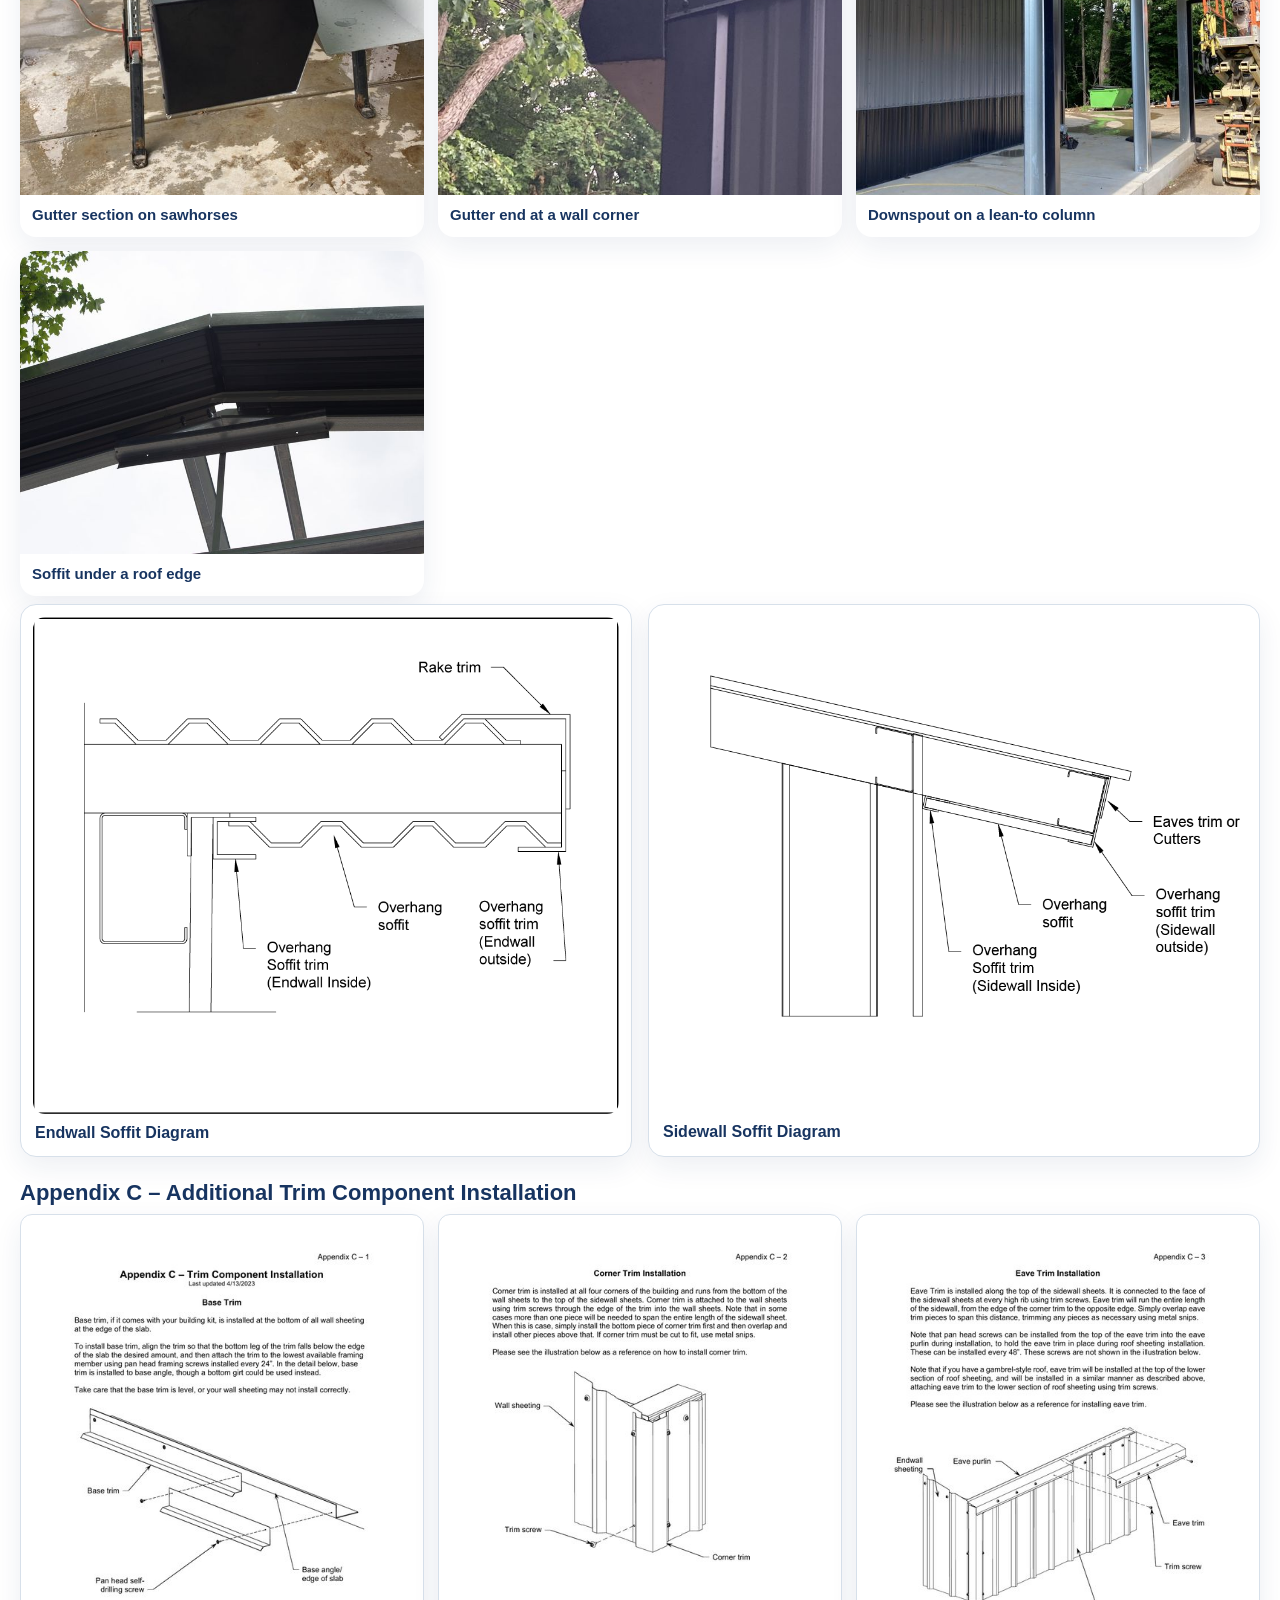
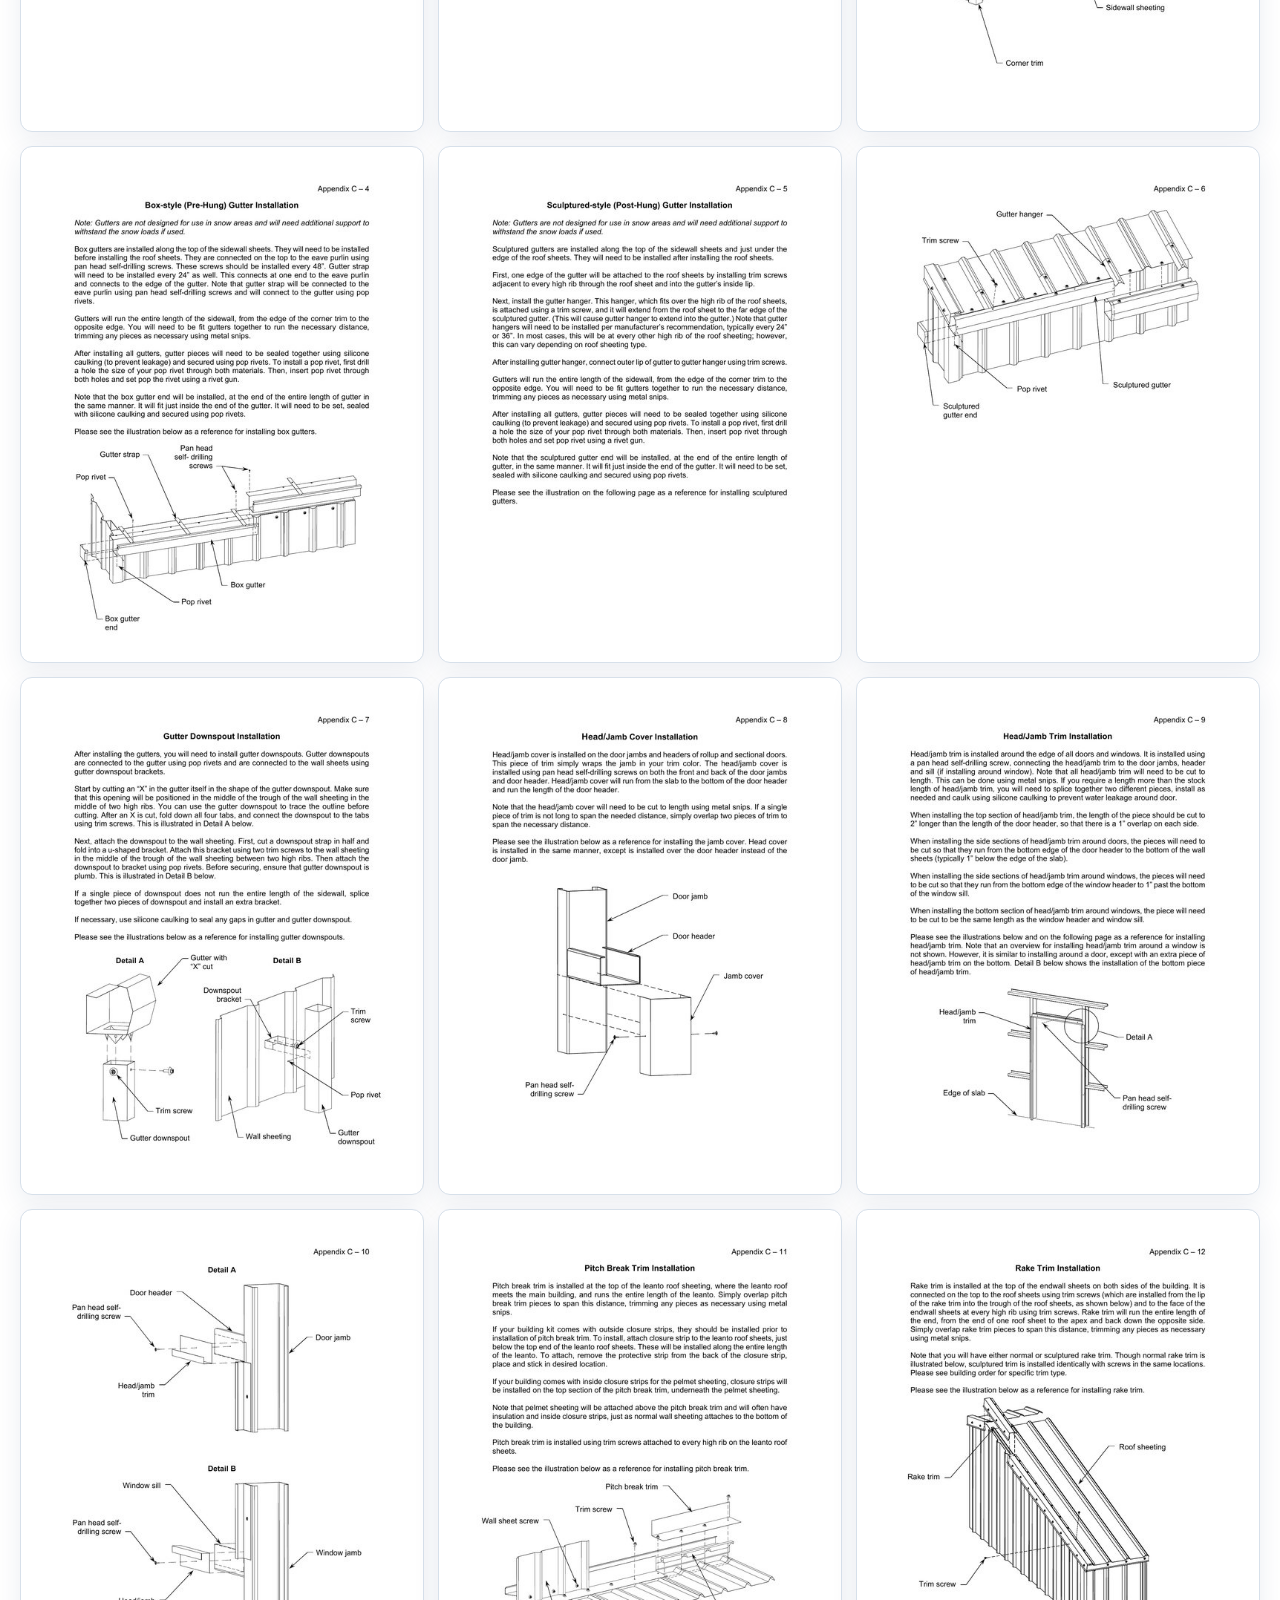
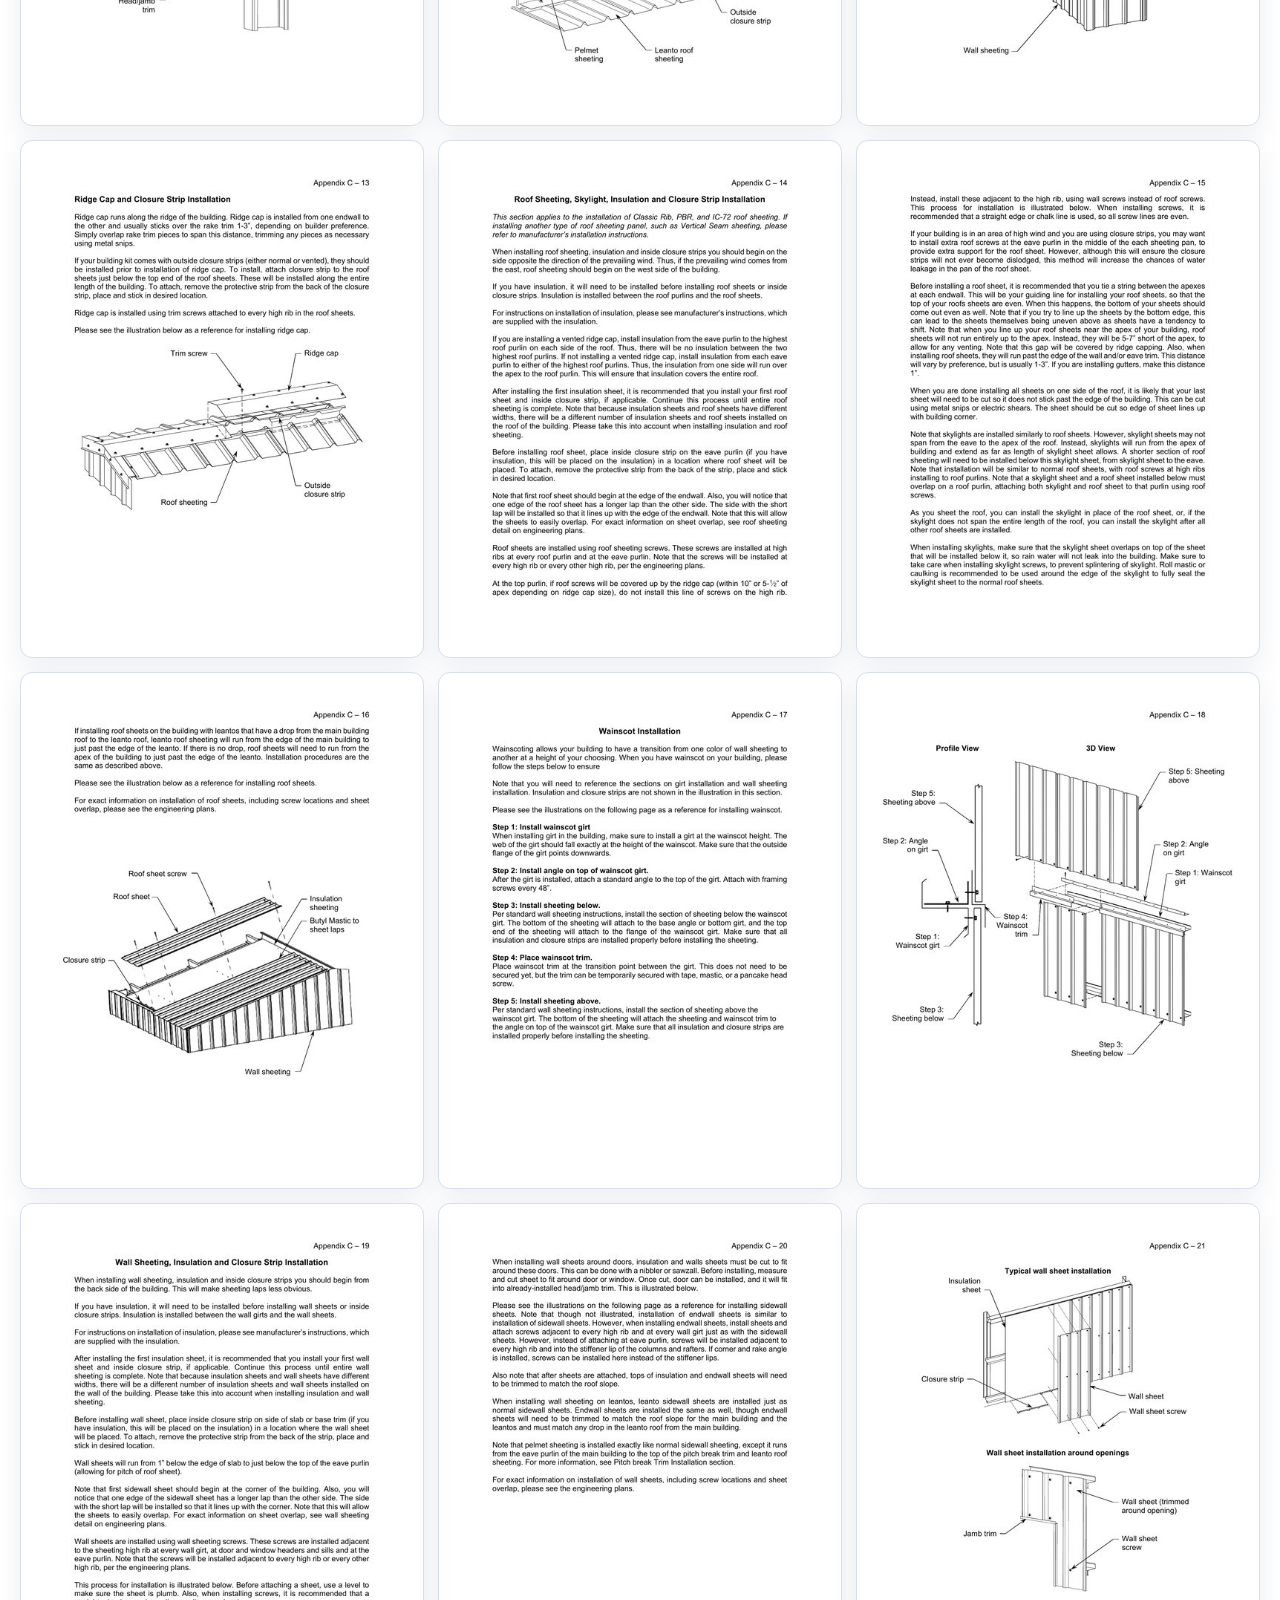
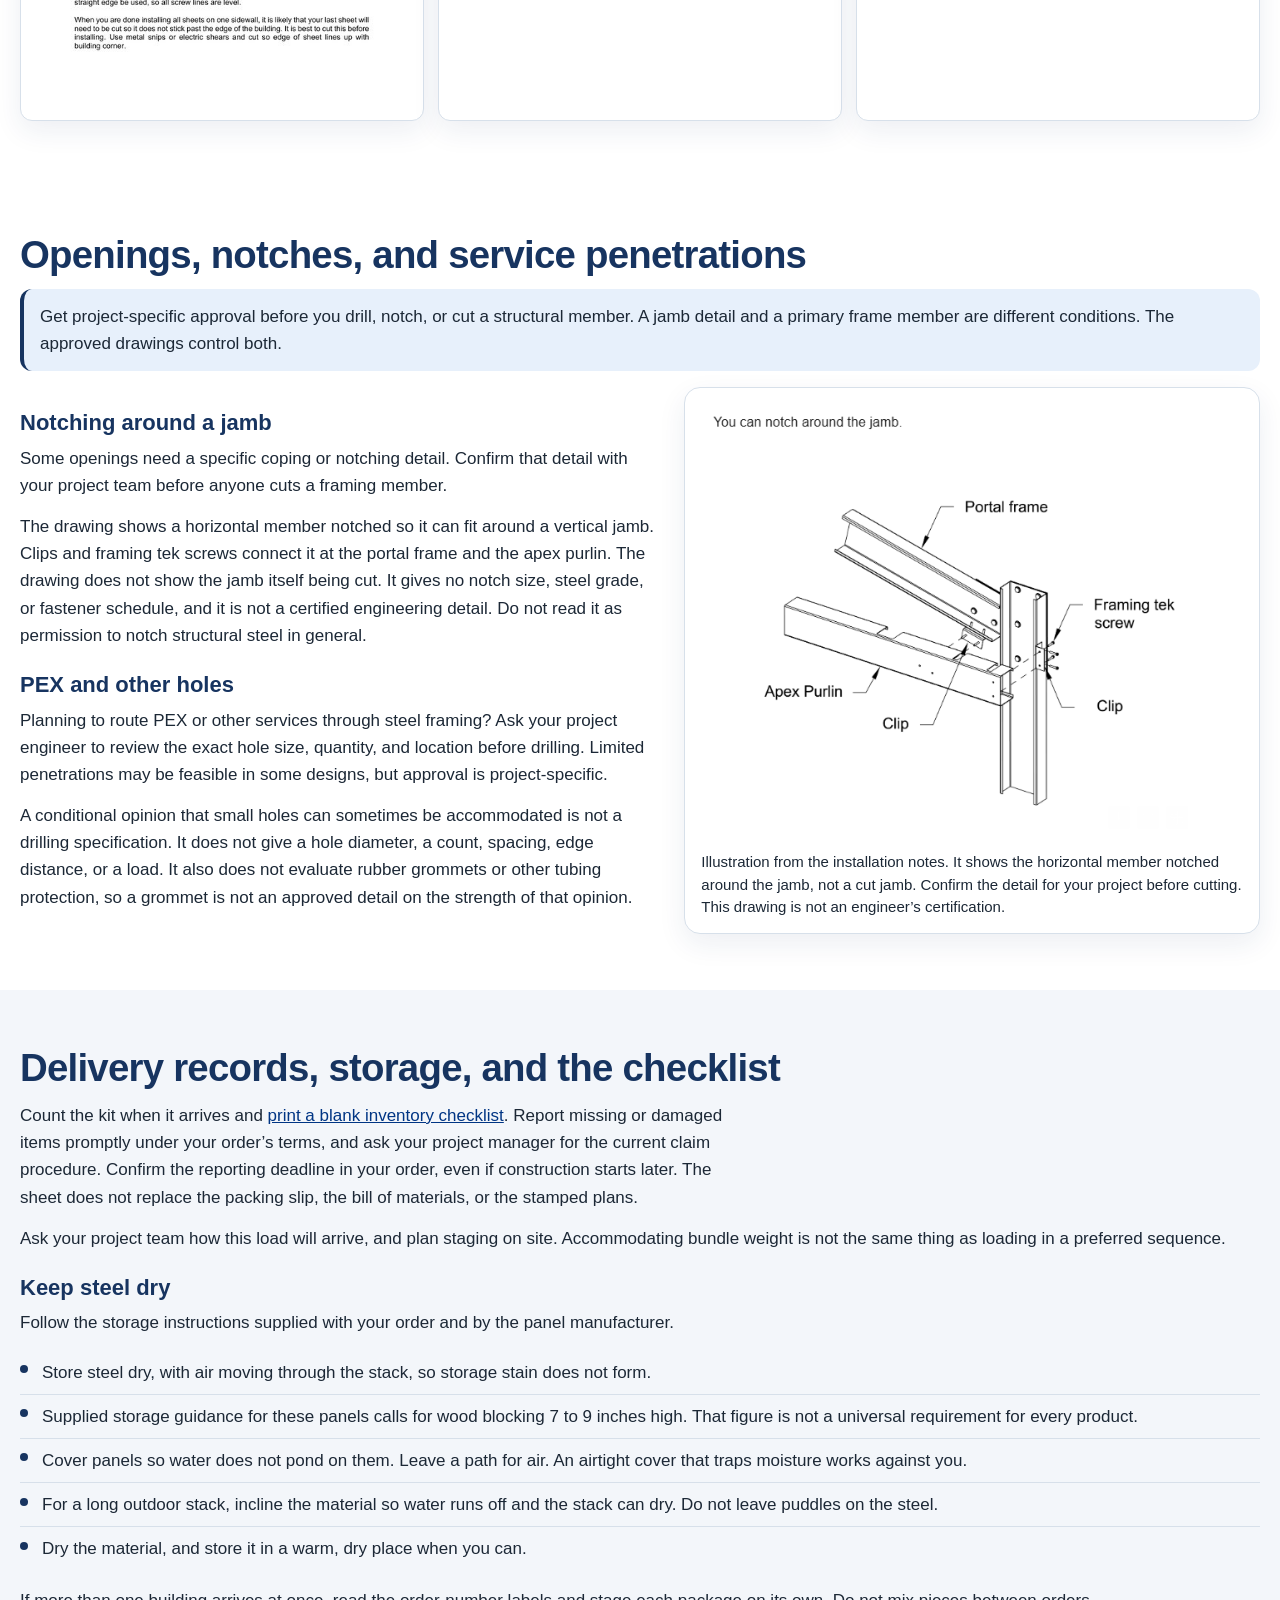
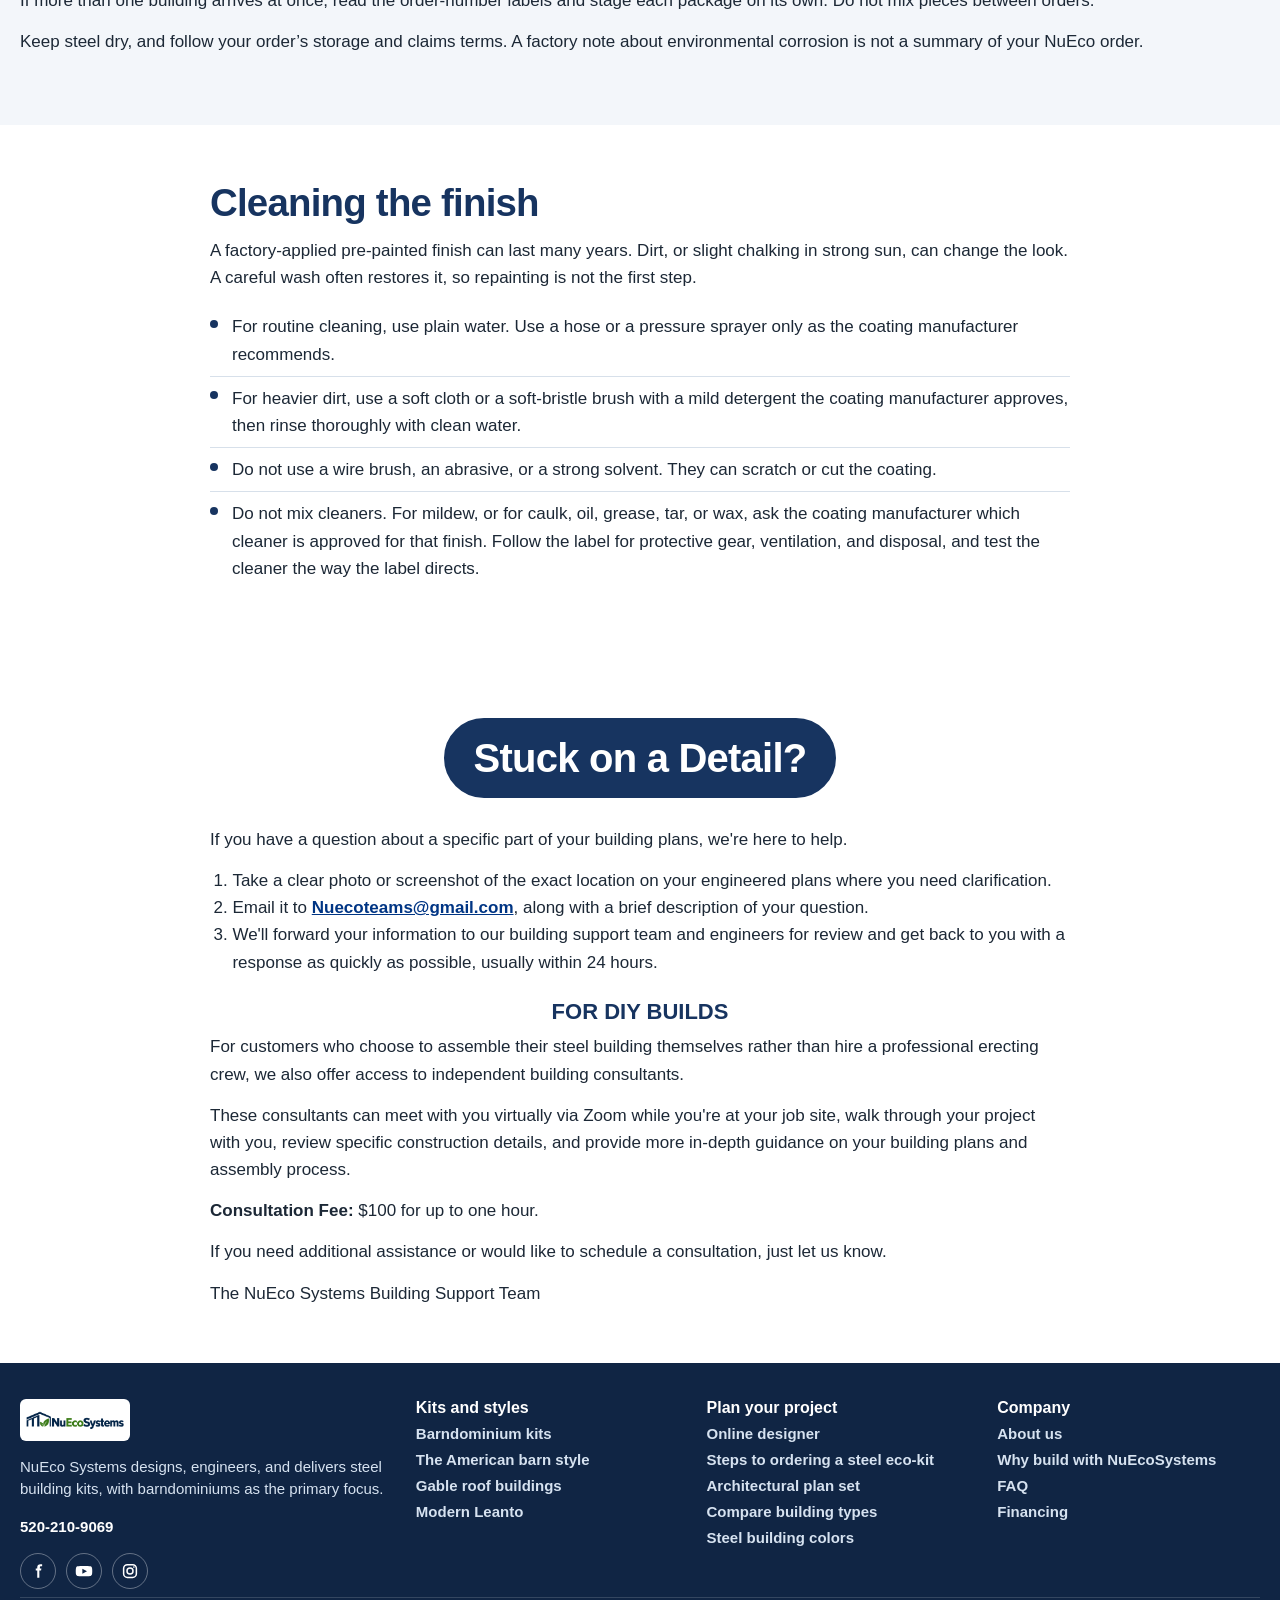
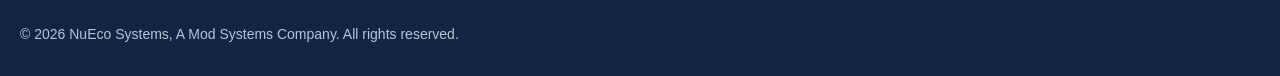
==== commit de92c735: "Remove the closing band and match the support-note type Drop the navy closer above the footer, and s" ====
--- a/index.html
+++ b/index.html
@@ -841,20 +841,8 @@
       </div>
     </section>
 
-    <section class="section band closing" aria-labelledby="next-heading">
-      <div class="section-inner">
-        <h2 id="next-heading">Ask before you change the structure</h2>
-        <p>When a tip and a drawing disagree, follow the drawing.</p>
-        <div class="cta-row">
-          <a class="btn btn-light" href="https://nuecosystems.com/">Visit NuEco Systems</a>
-        </div>
-        <p class="next-links"><a href="https://nuecosystems.com/steps-to-ordering-a-steel-eco-kit/">Steps to ordering</a> · <a href="https://nuecosystems.com/architectural-plan-set/">Architectural plan set</a> · <a href="https://nuecosystems.com/frequently-asked-questions/">FAQ</a> · <a href="https://nuecosystems.com/schedule-a-meeting/">Schedule a meeting</a></p>
-        <p class="call">Or call <a href="tel:5202109069">520-210-9069</a></p>
-      </div>
-    </section>
-
     <section class="section" id="stuck-detail" aria-labelledby="stuck-detail-heading">
-      <div class="section-inner stuck-panel">
+      <div class="section-inner narrow">
         <h2 id="stuck-detail-heading">
           <a class="stuck-pill" href="mailto:Nuecoteams@gmail.com">Stuck on a Detail?</a>
         </h2>
--- a/styles.css
+++ b/styles.css
@@ -624,28 +624,18 @@
 .stuck-pill:hover { background: var(--navy-deep); border-color: var(--navy-deep); color: #fff; }
 .stuck-pill:focus-visible { outline: 3px solid var(--blue); outline-offset: 3px; }
 .stuck-copy {
-  max-width: 40em;
-  margin: 28px auto 0;
+  margin: 28px 0 0;
   text-align: left;
   overflow-wrap: break-word;
 }
-#stuck-detail .stuck-copy p,
-#stuck-detail .stuck-copy li {
-  font-size: clamp(18px, 2.2vw, 22px);
-  line-height: 1.55;
-}
 #stuck-detail .stuck-copy ol {
-  margin: 0 0 18px;
+  margin: 0 0 14px;
   padding-left: 1.4em;
 }
-#stuck-detail .stuck-copy li { margin: 0 0 10px; }
-#stuck-detail .stuck-copy li:last-child { margin-bottom: 0; }
 #stuck-detail .stuck-copy a { font-weight: 700; overflow-wrap: anywhere; }
 #stuck-detail h3 {
-  margin: 8px 0 12px;
   text-align: center;
   font-weight: 800;
-  font-size: clamp(24px, 2.8vw, 30px);
 }
 #stuck-detail .stuck-close { margin-bottom: 0; }
 .visually-hidden {
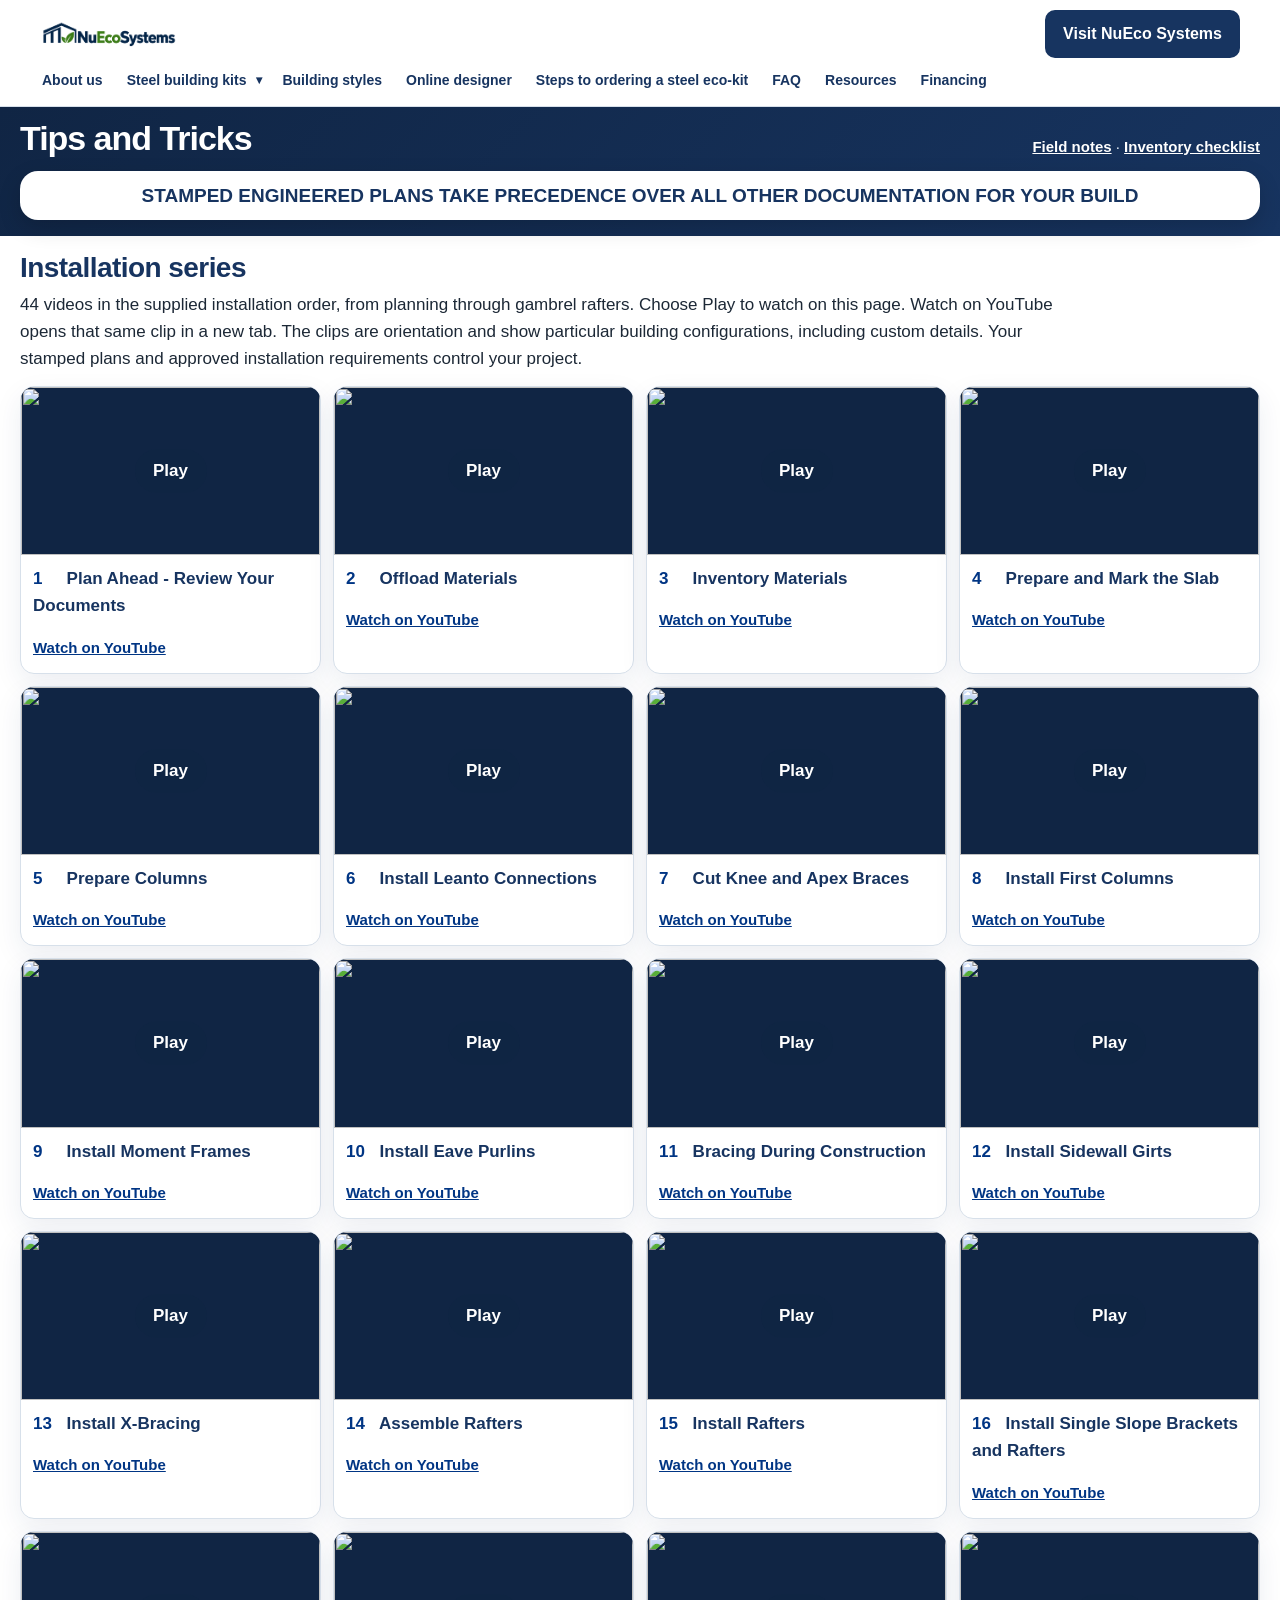
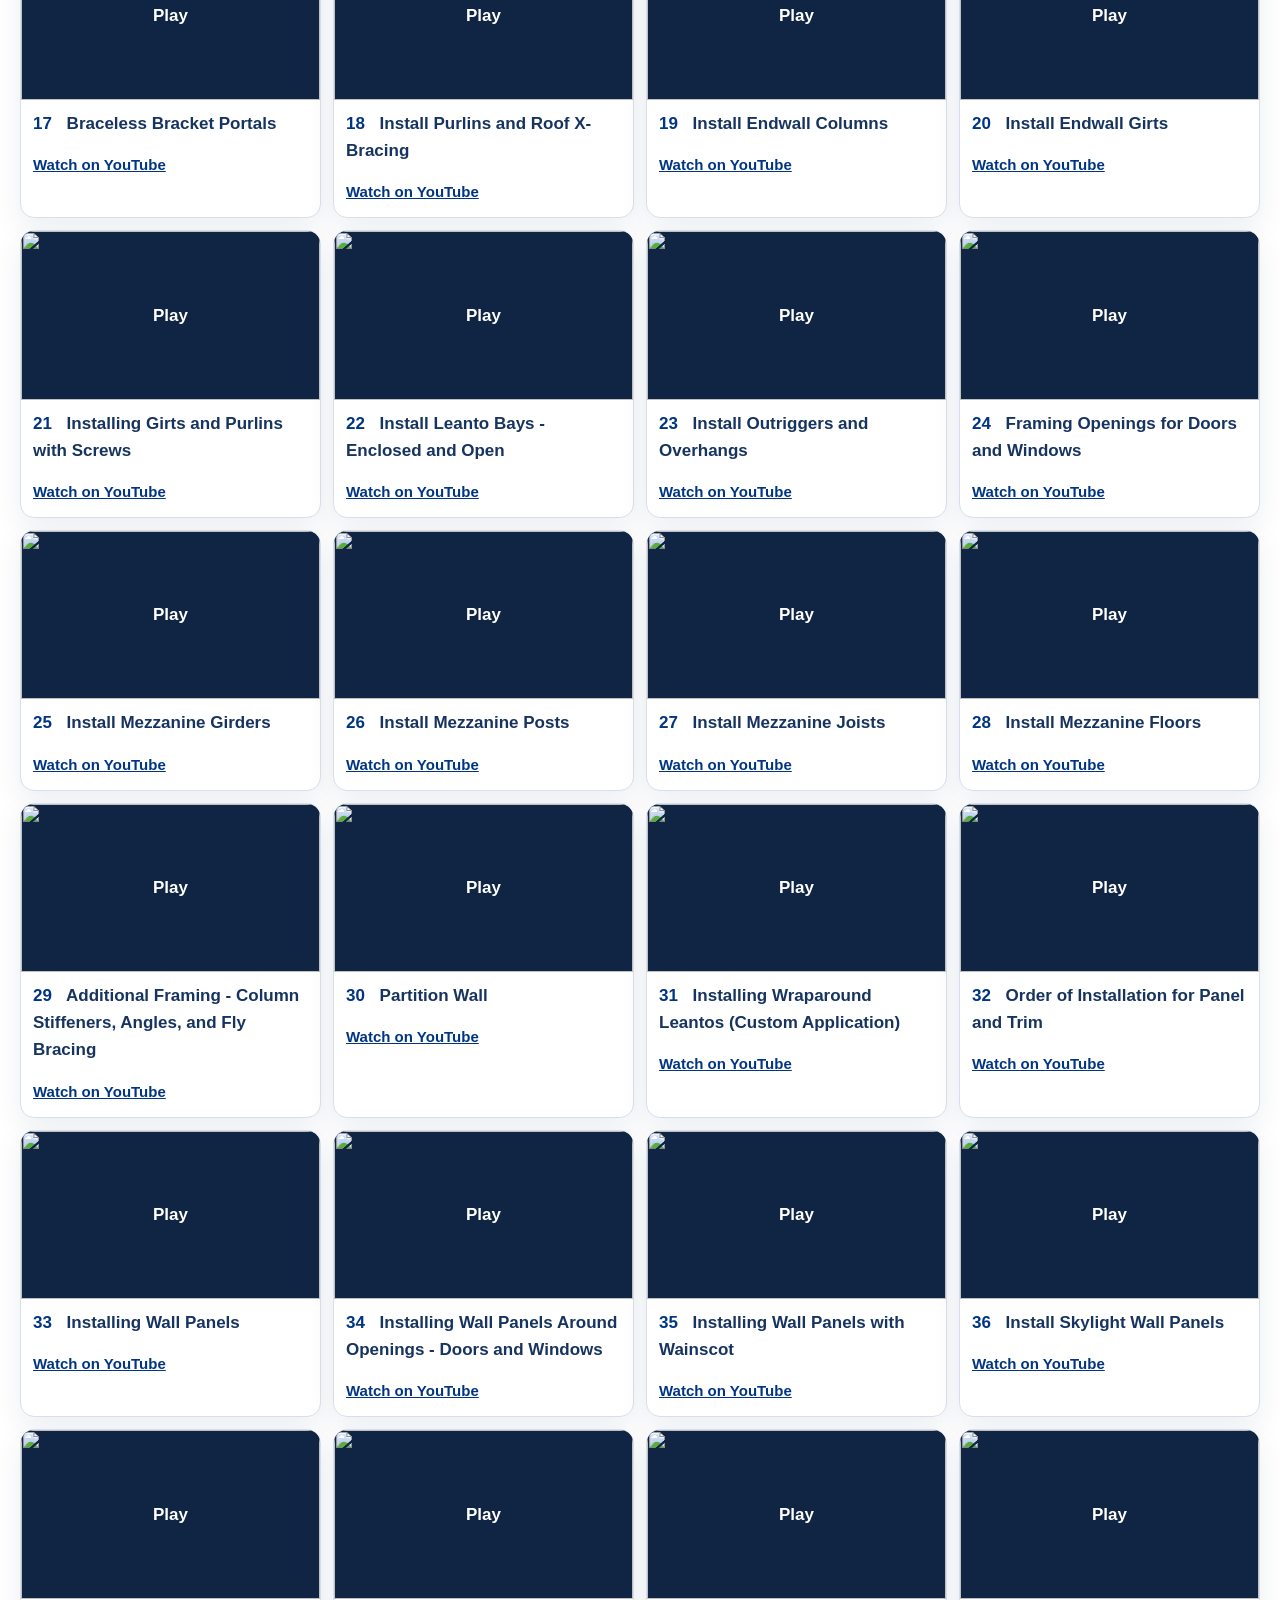
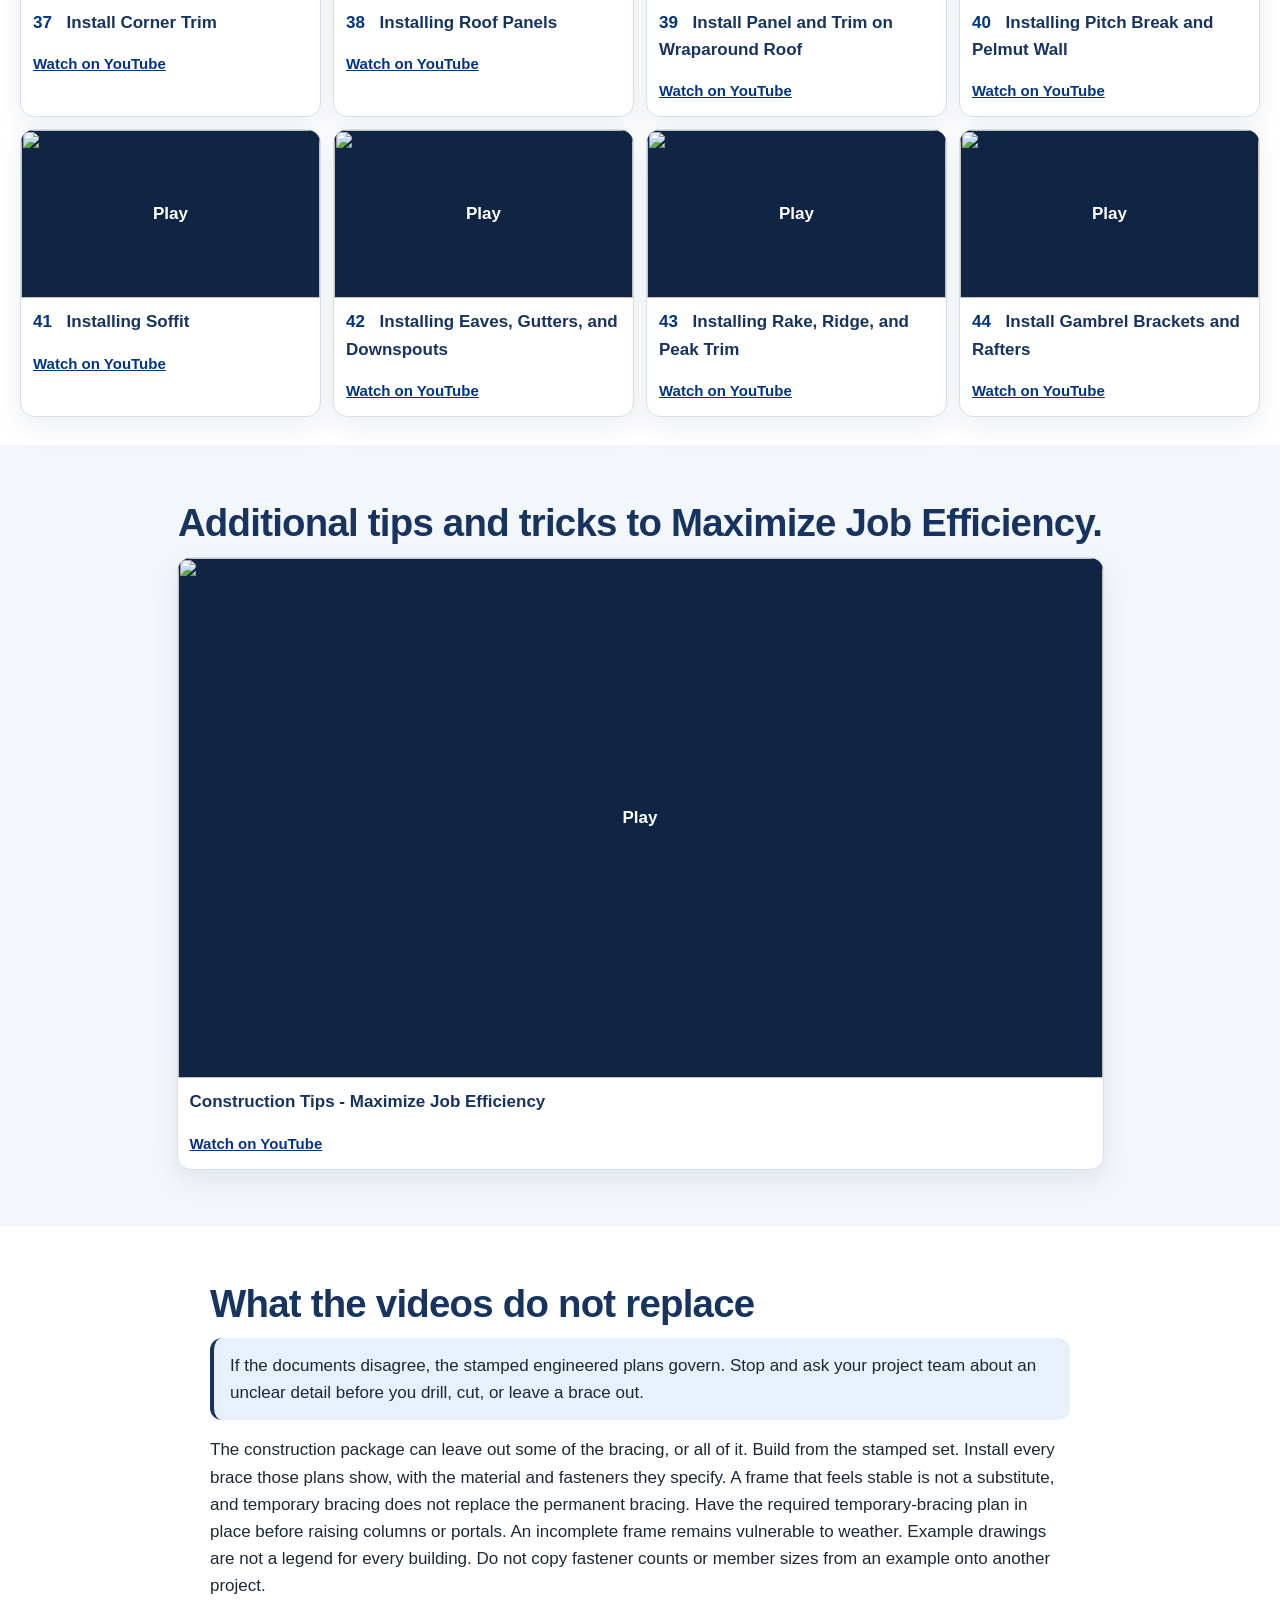
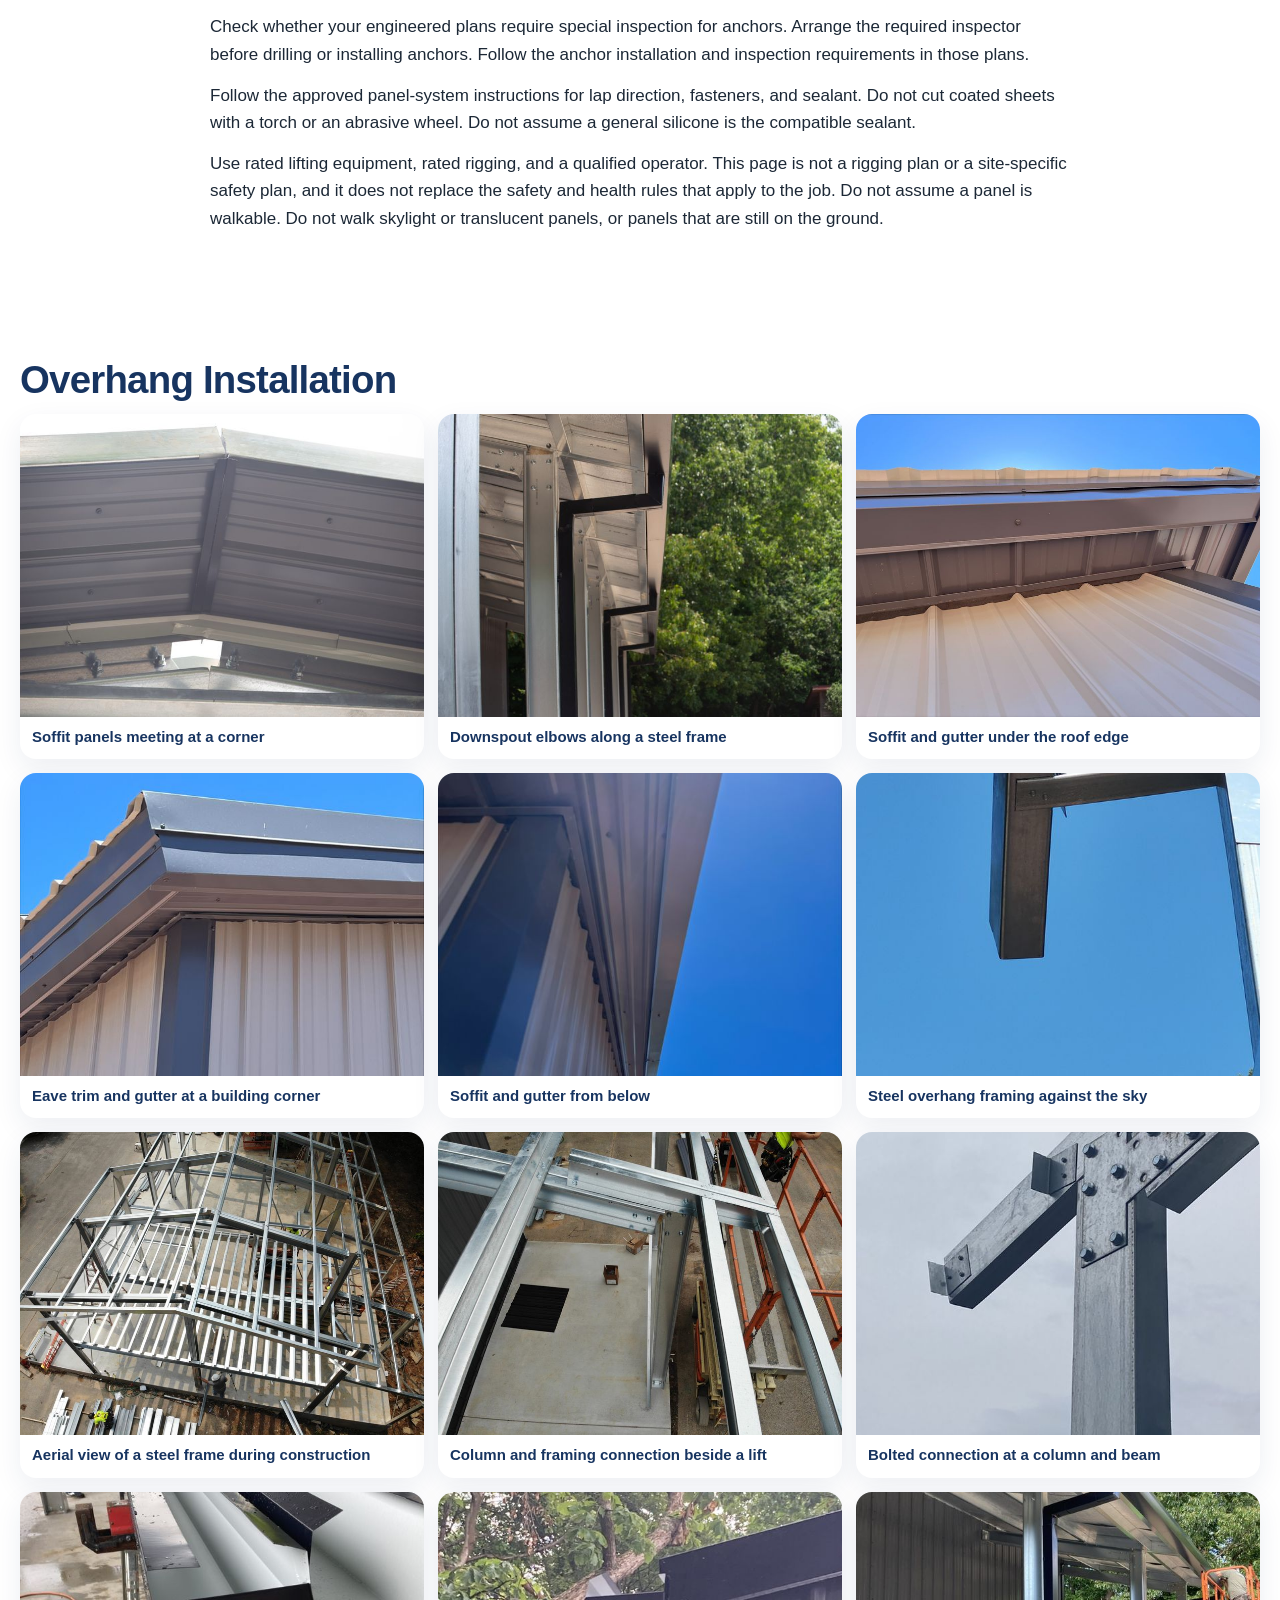
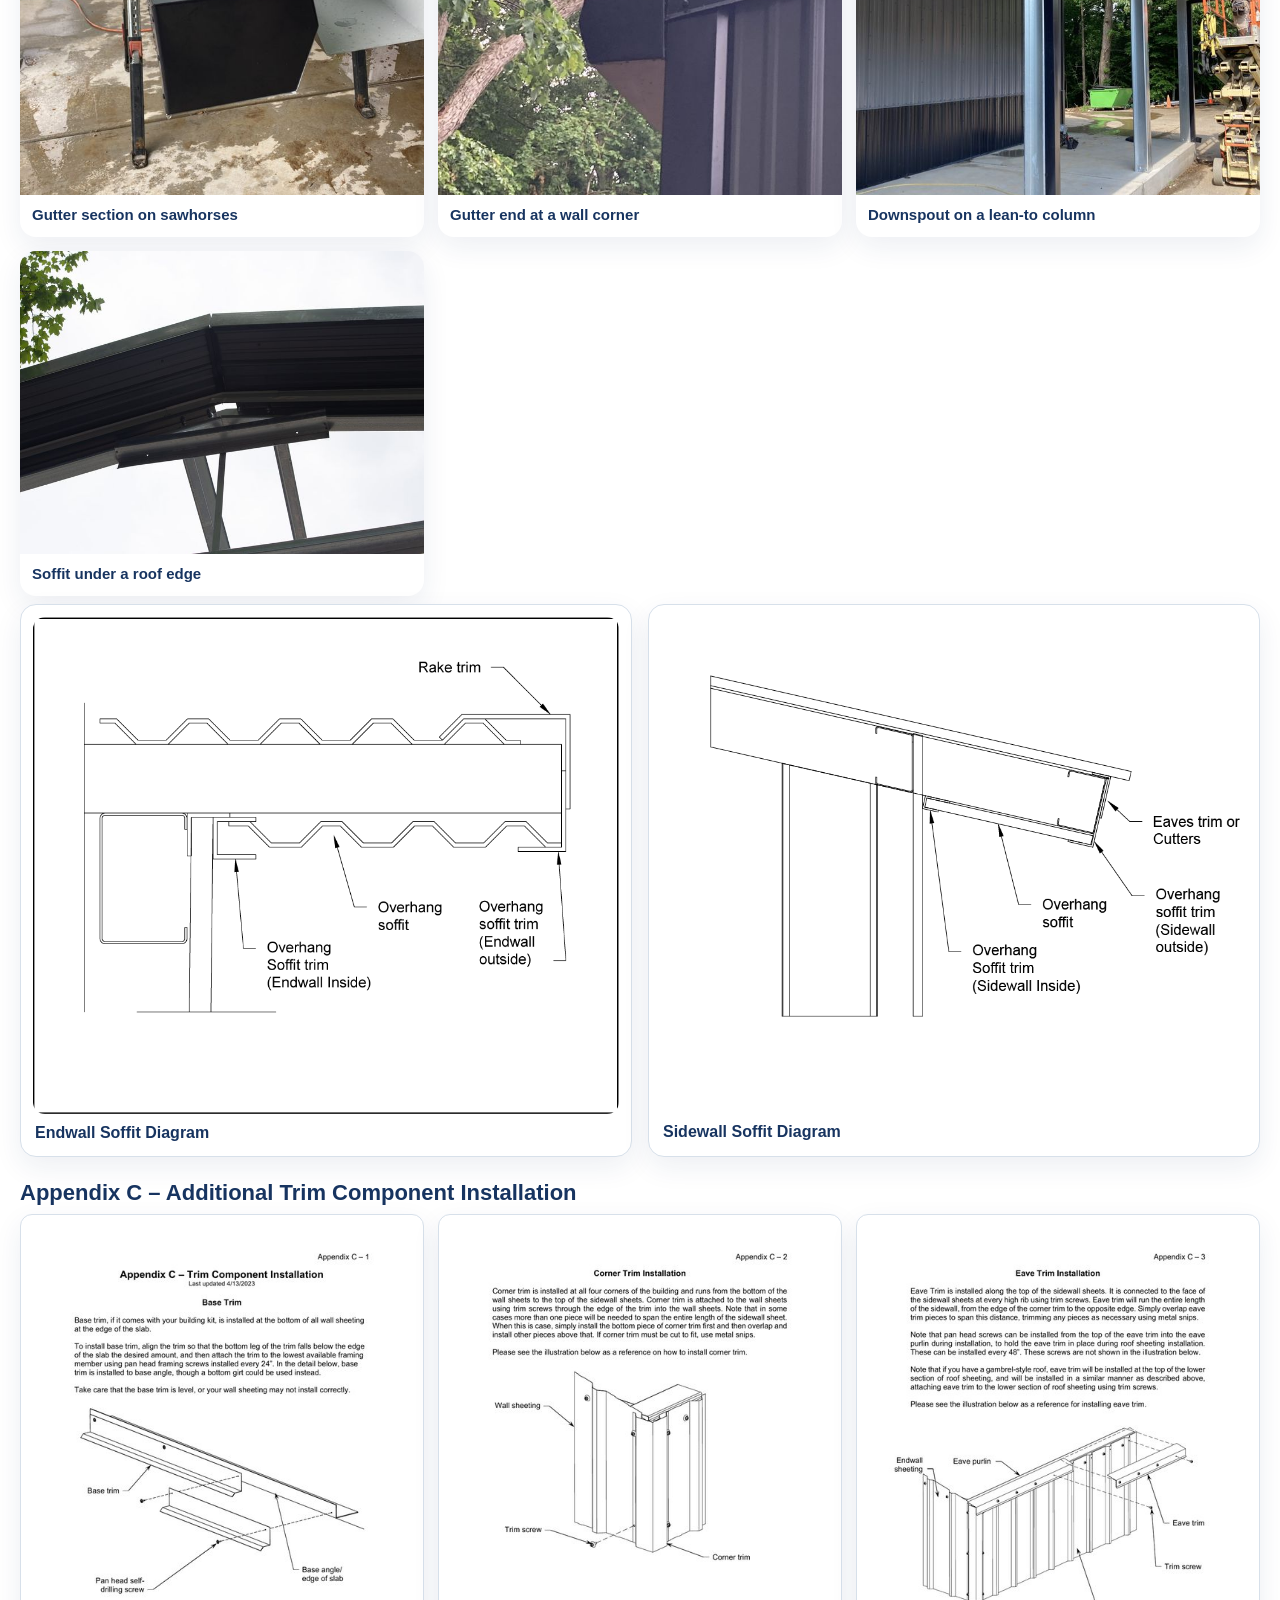
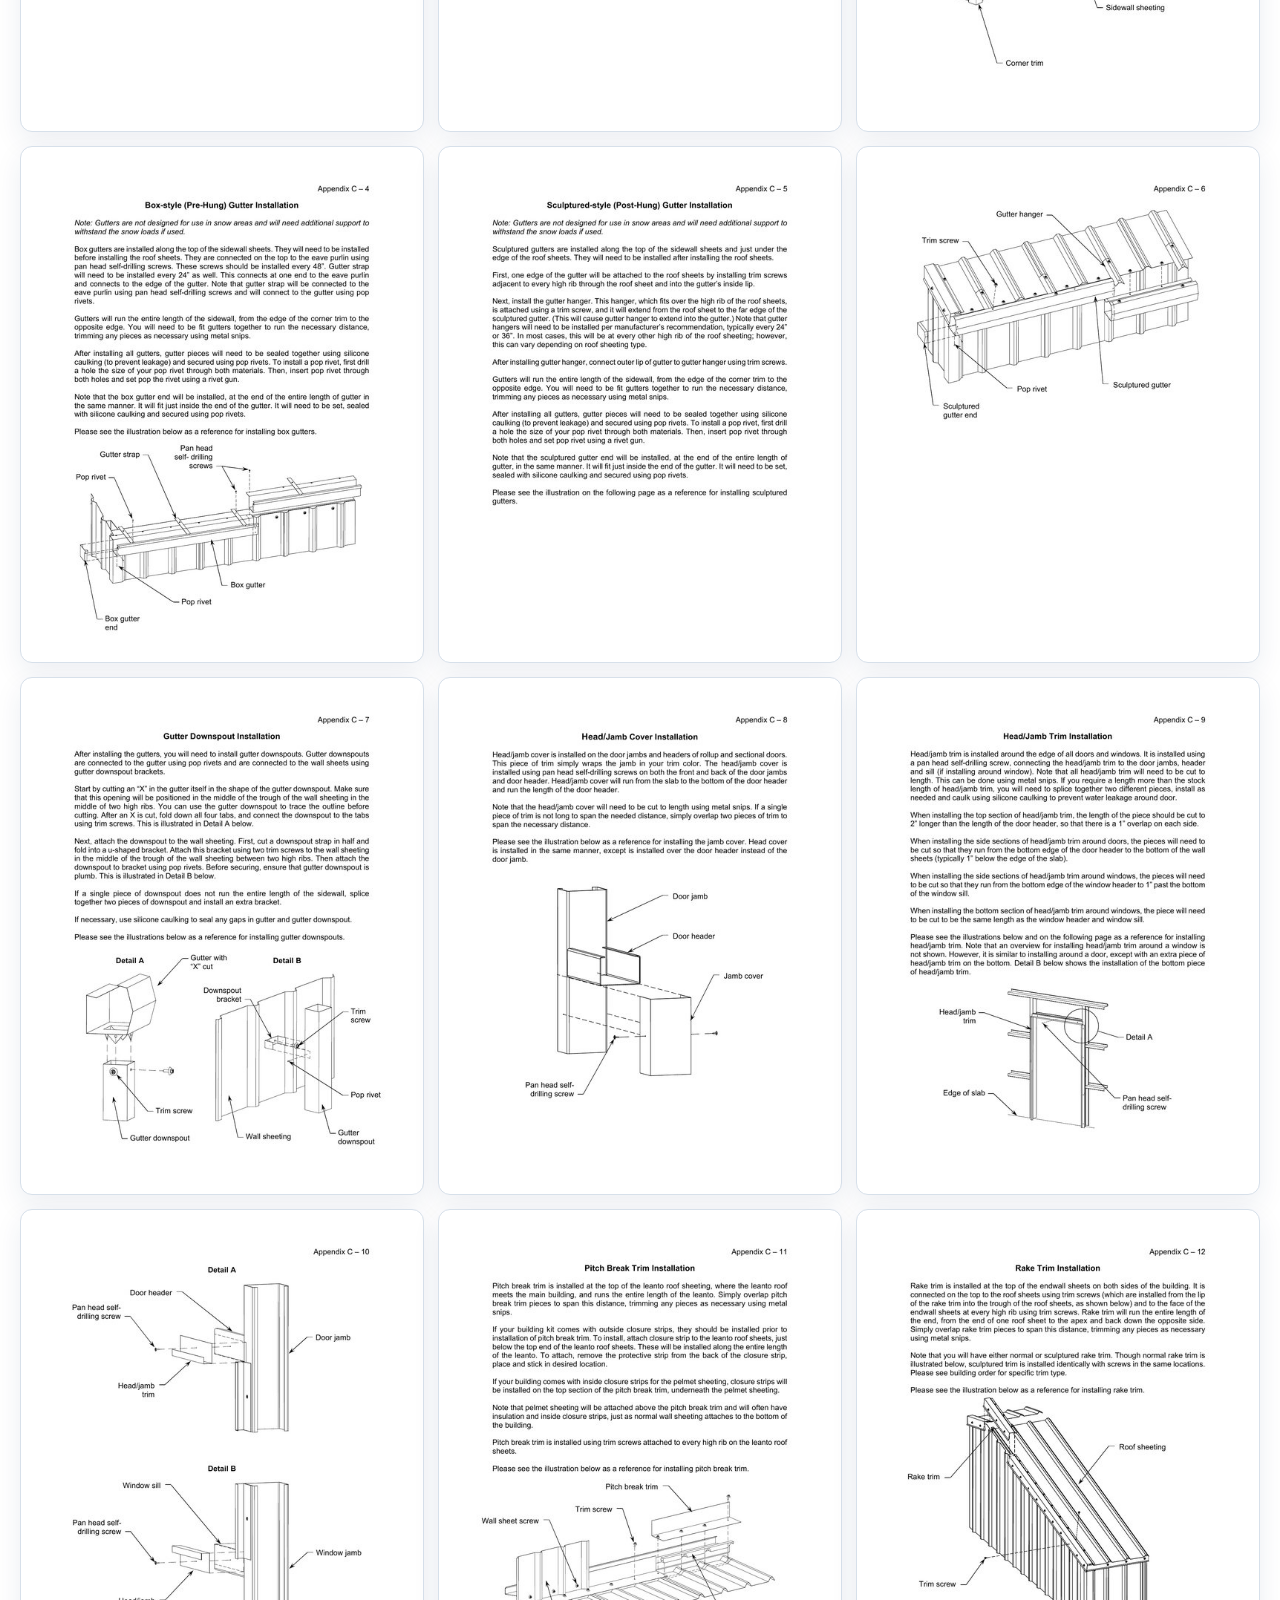
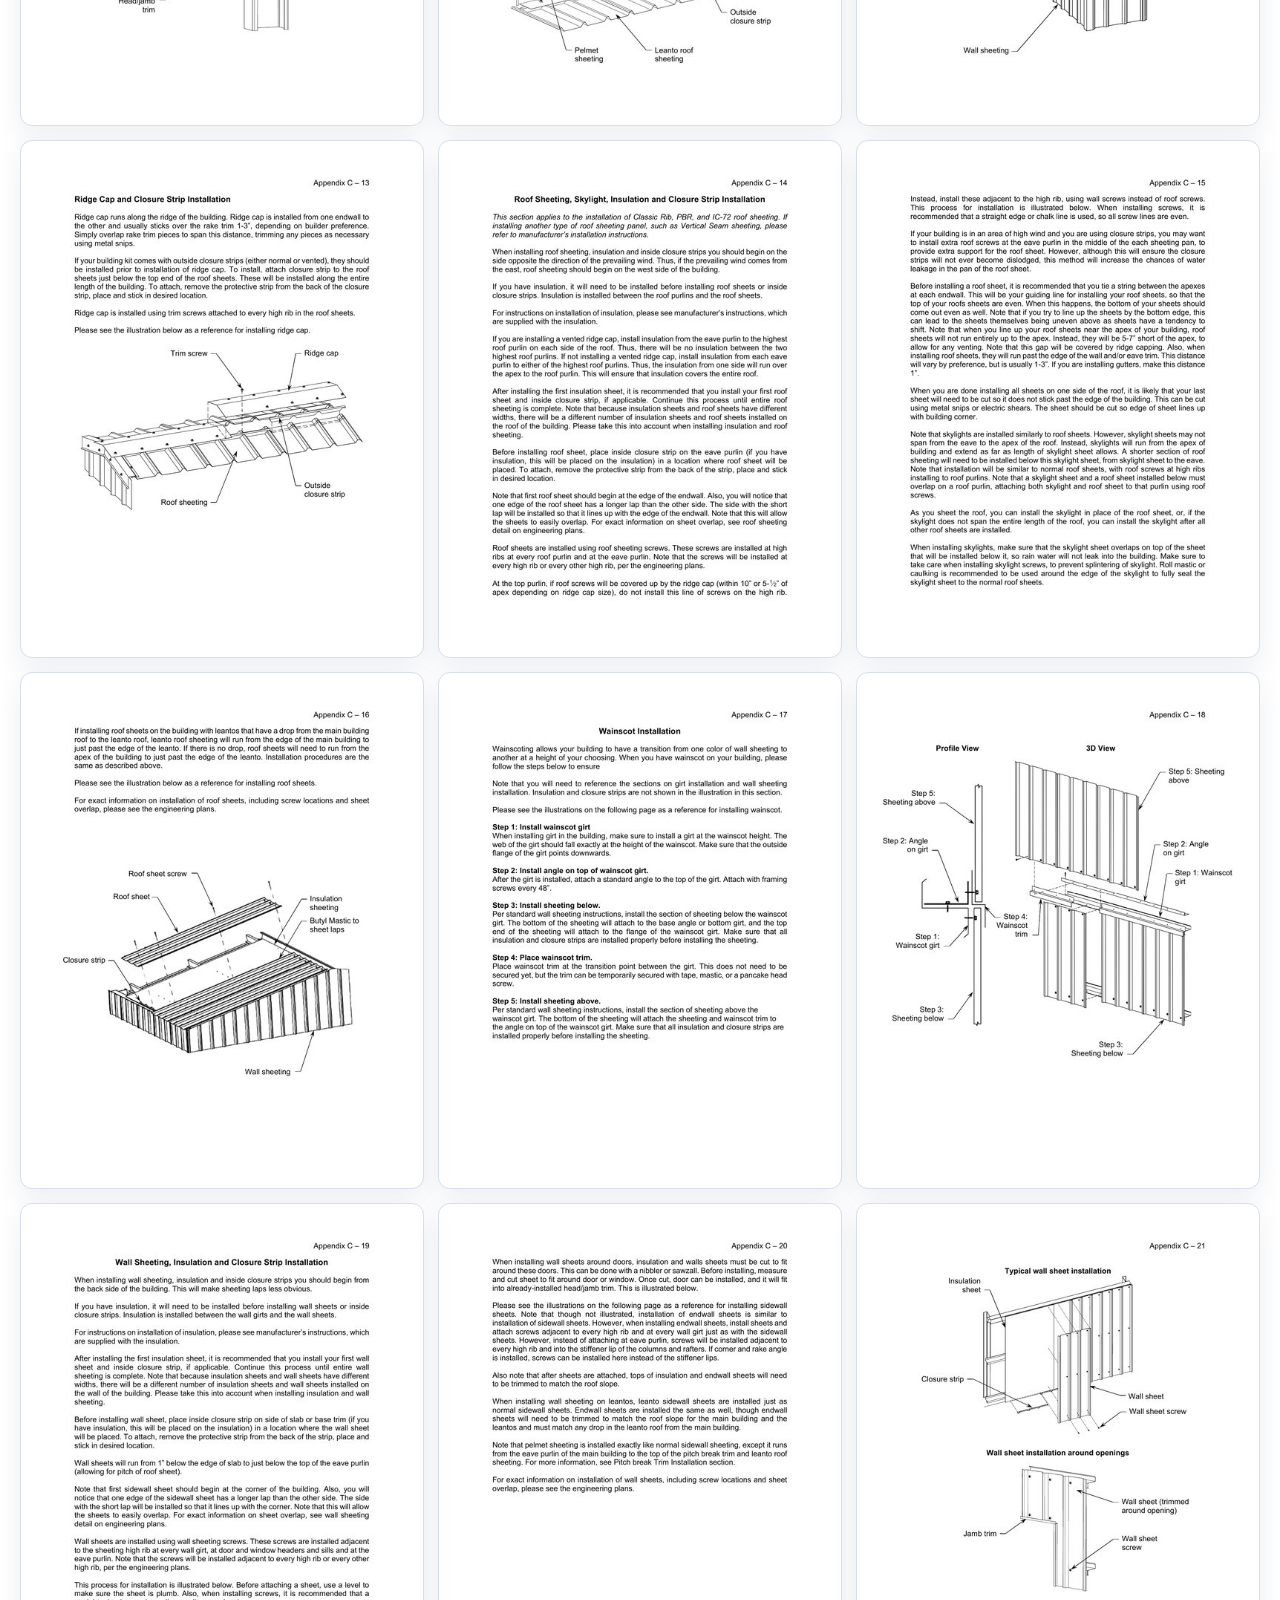
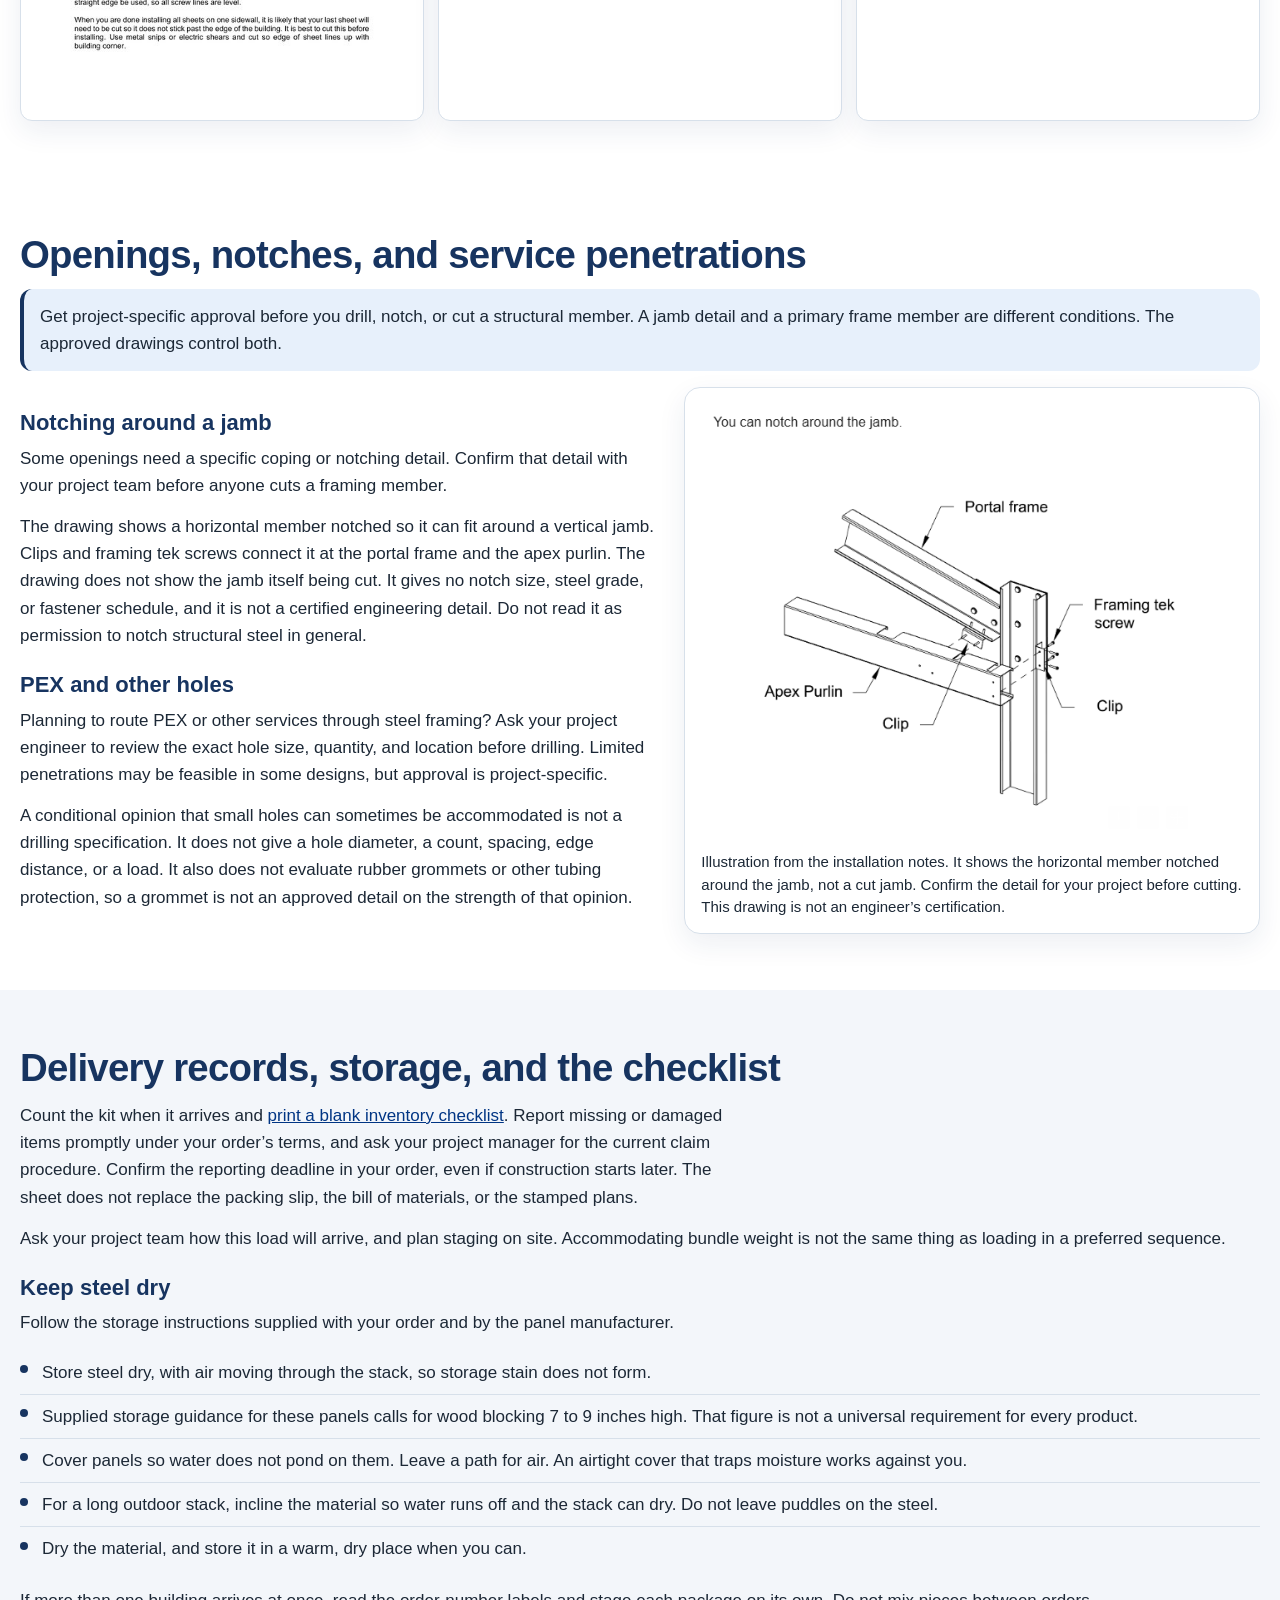
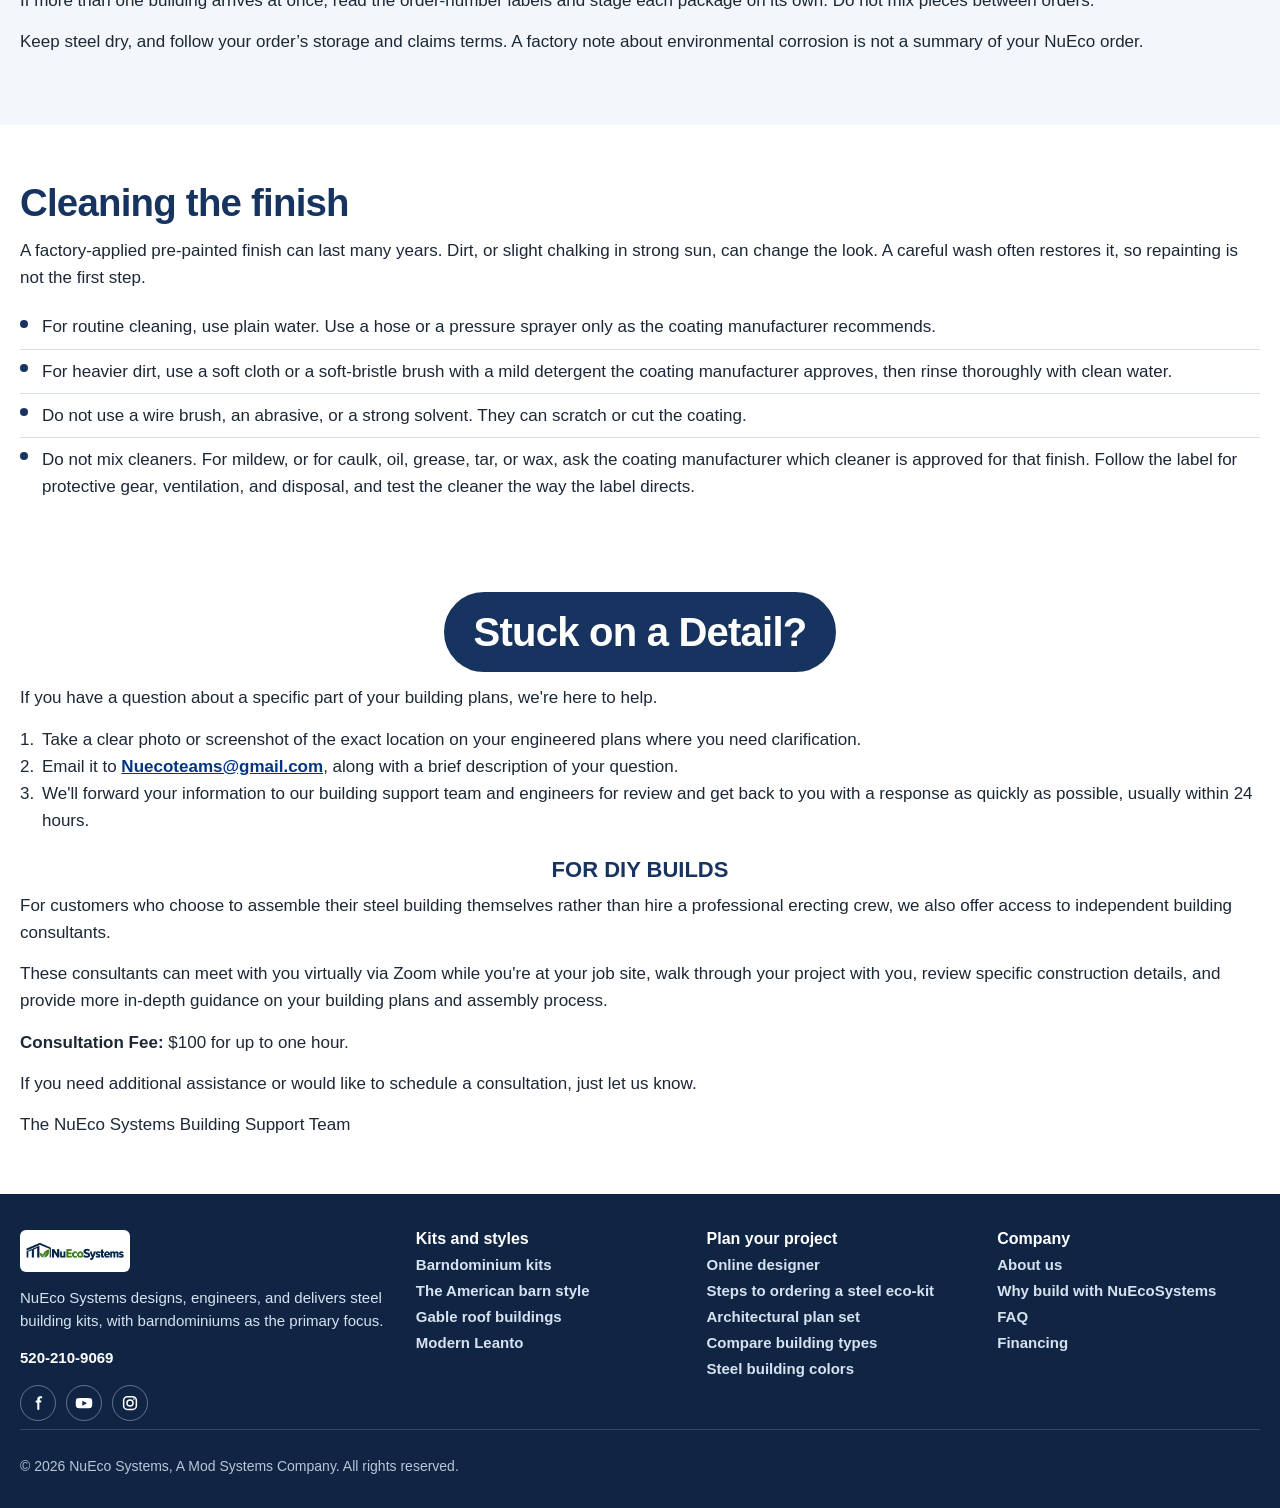
==== commit 368b38f0: "Widen the cleaning and stuck-detail sections to the page column Drop the narrow container so both ma" ====
--- a/index.html
+++ b/index.html
@@ -829,7 +829,7 @@
     </section>
 
     <section class="section" id="finish" aria-labelledby="finish-heading">
-      <div class="section-inner narrow">
+      <div class="section-inner">
         <h2 id="finish-heading">Cleaning the finish</h2>
         <p>A factory-applied pre-painted finish can last many years. Dirt, or slight chalking in strong sun, can change the look. A careful wash often restores it, so repainting is not the first step.</p>
         <ul class="checks">
@@ -842,7 +842,7 @@
     </section>
 
     <section class="section" id="stuck-detail" aria-labelledby="stuck-detail-heading">
-      <div class="section-inner narrow">
+      <div class="section-inner">
         <h2 id="stuck-detail-heading">
           <a class="stuck-pill" href="mailto:Nuecoteams@gmail.com">Stuck on a Detail?</a>
         </h2>
--- a/styles.css
+++ b/styles.css
@@ -603,7 +603,7 @@
   #additional-tips .series-card { width: calc(75% - 3px); }
 }
 
-#stuck-detail { text-align: center; }
+#stuck-detail { text-align: center; padding-top: 12px; }
 #stuck-detail h2 { margin: 0; }
 .stuck-pill {
   display: inline-block;
@@ -624,13 +624,26 @@
 .stuck-pill:hover { background: var(--navy-deep); border-color: var(--navy-deep); color: #fff; }
 .stuck-pill:focus-visible { outline: 3px solid var(--blue); outline-offset: 3px; }
 .stuck-copy {
-  margin: 28px 0 0;
+  margin: 12px 0 0;
   text-align: left;
   overflow-wrap: break-word;
 }
 #stuck-detail .stuck-copy ol {
   margin: 0 0 14px;
-  padding-left: 1.4em;
+  padding: 0;
+  list-style: none;
+  counter-reset: stuck-step;
+}
+#stuck-detail .stuck-copy ol li {
+  position: relative;
+  padding-left: 22px;
+  counter-increment: stuck-step;
+}
+#stuck-detail .stuck-copy ol li::before {
+  content: counter(stuck-step) ".";
+  position: absolute;
+  left: 0;
+  top: 0;
 }
 #stuck-detail .stuck-copy a { font-weight: 700; overflow-wrap: anywhere; }
 #stuck-detail h3 {
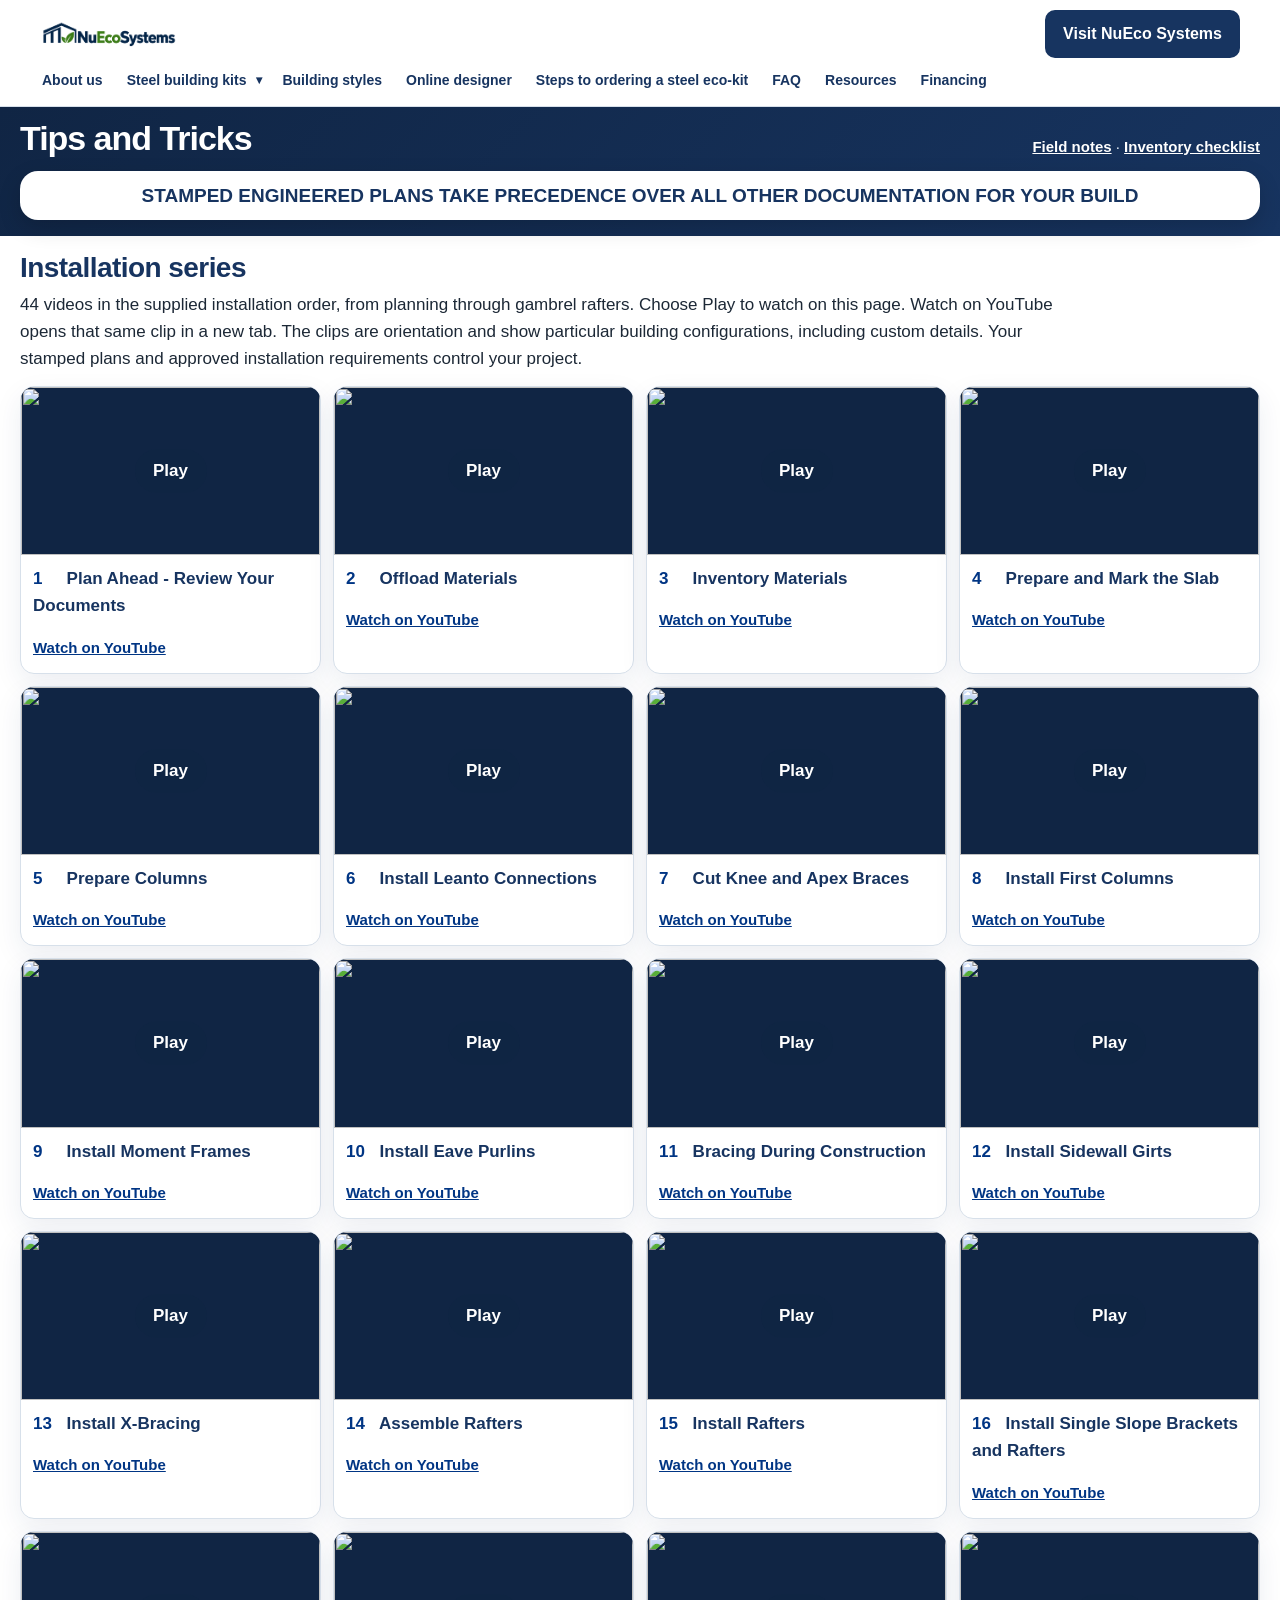
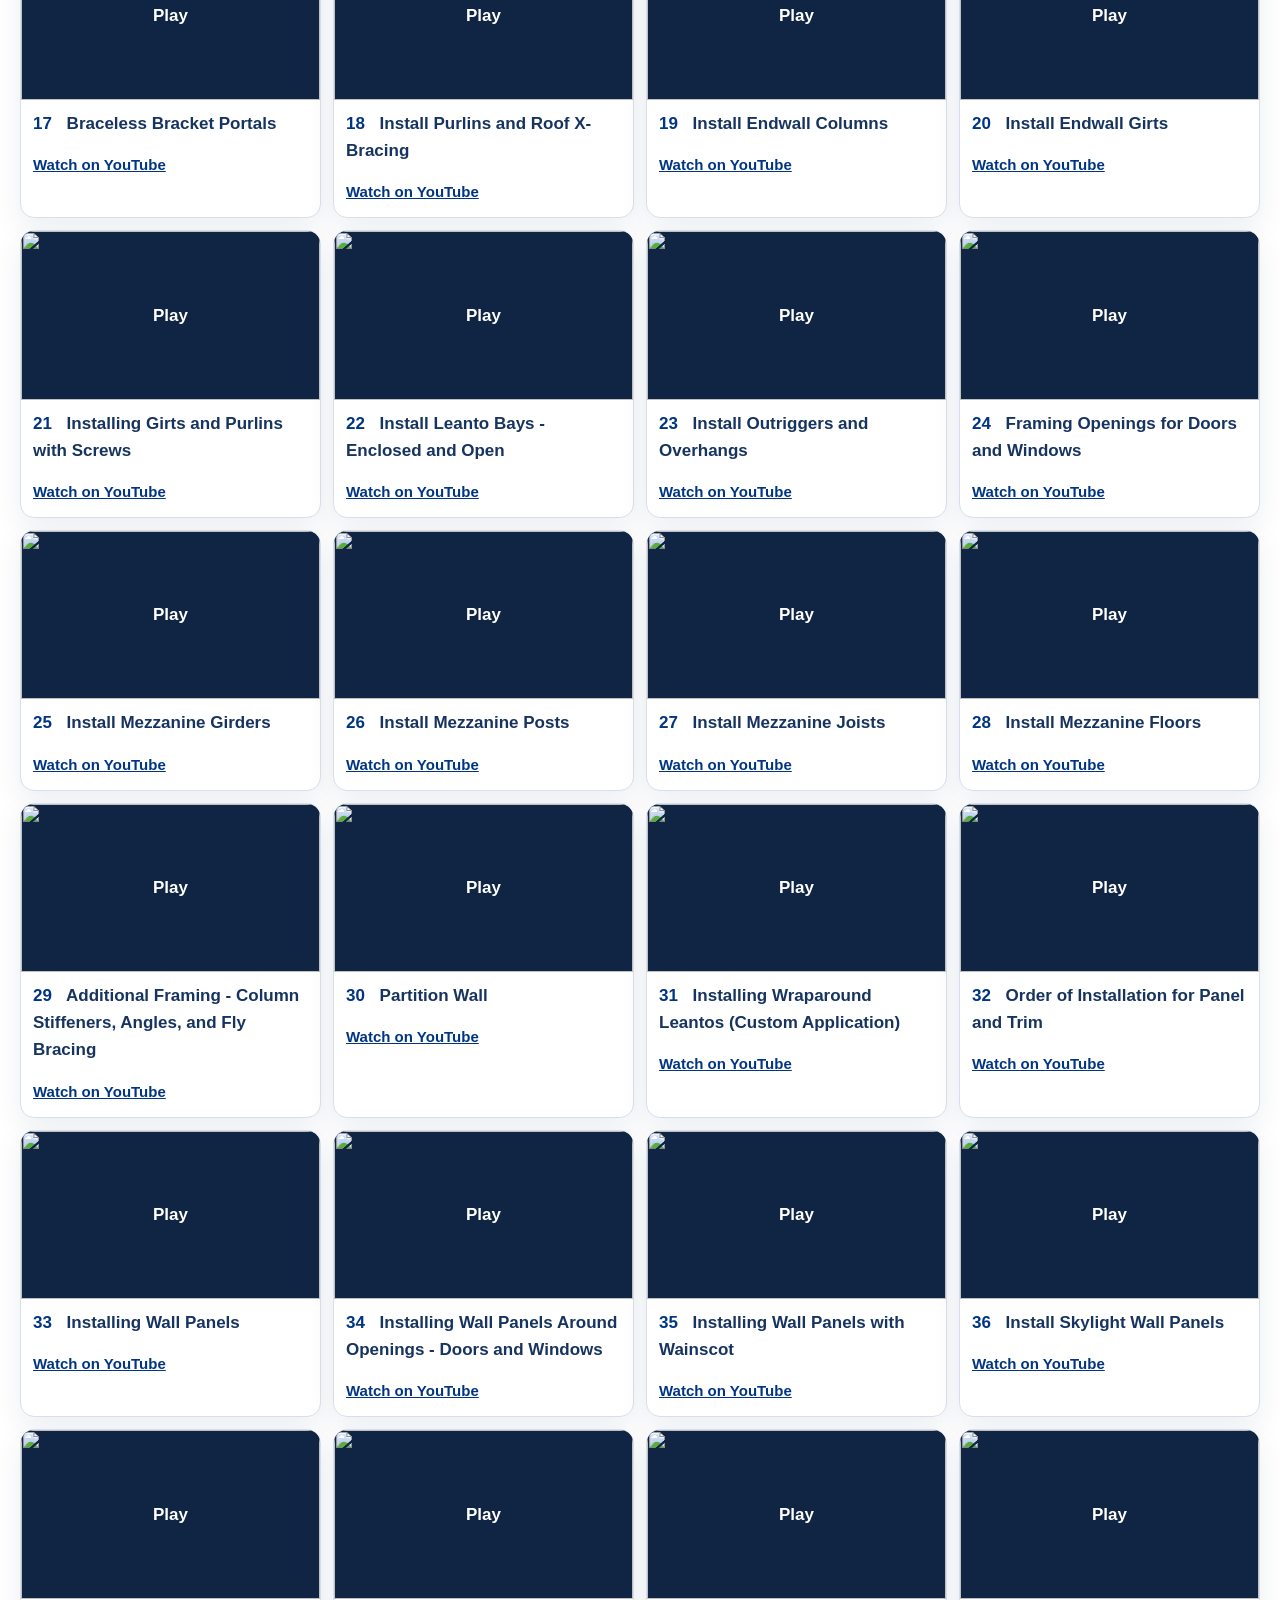
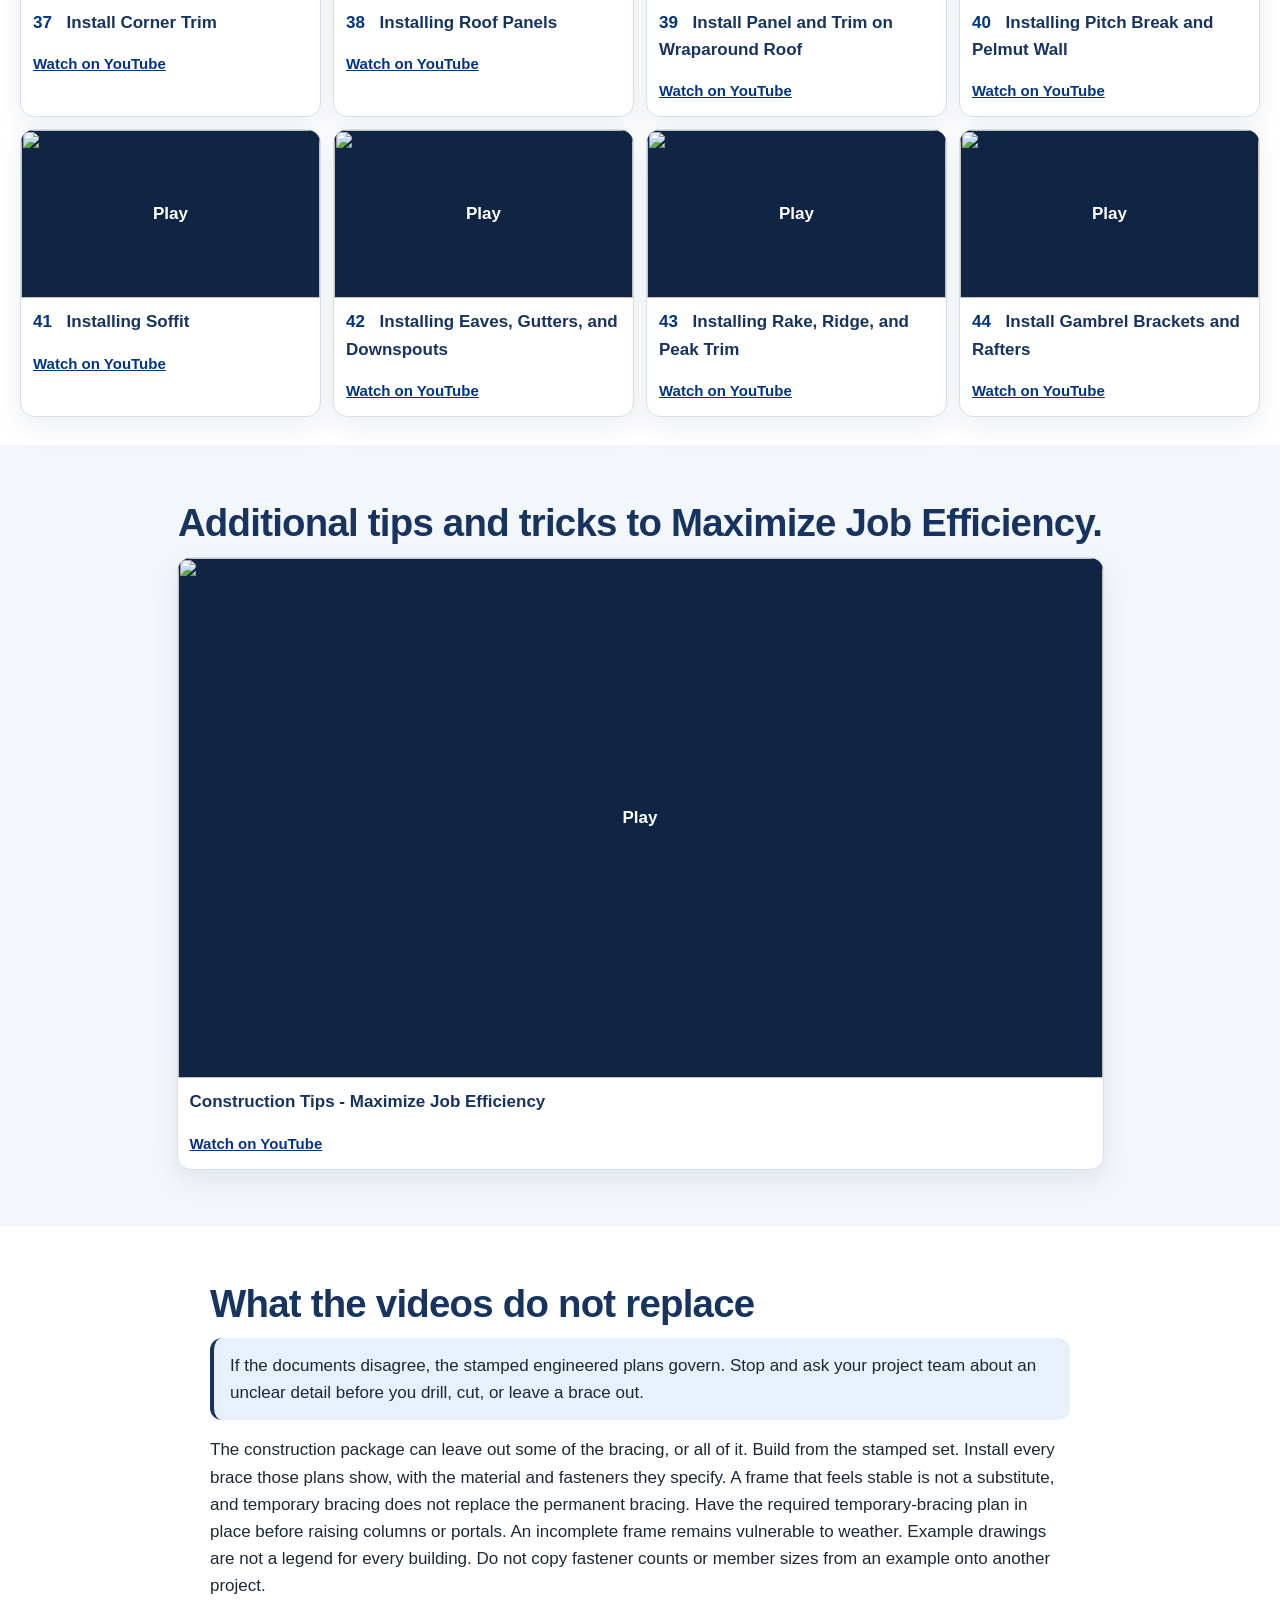
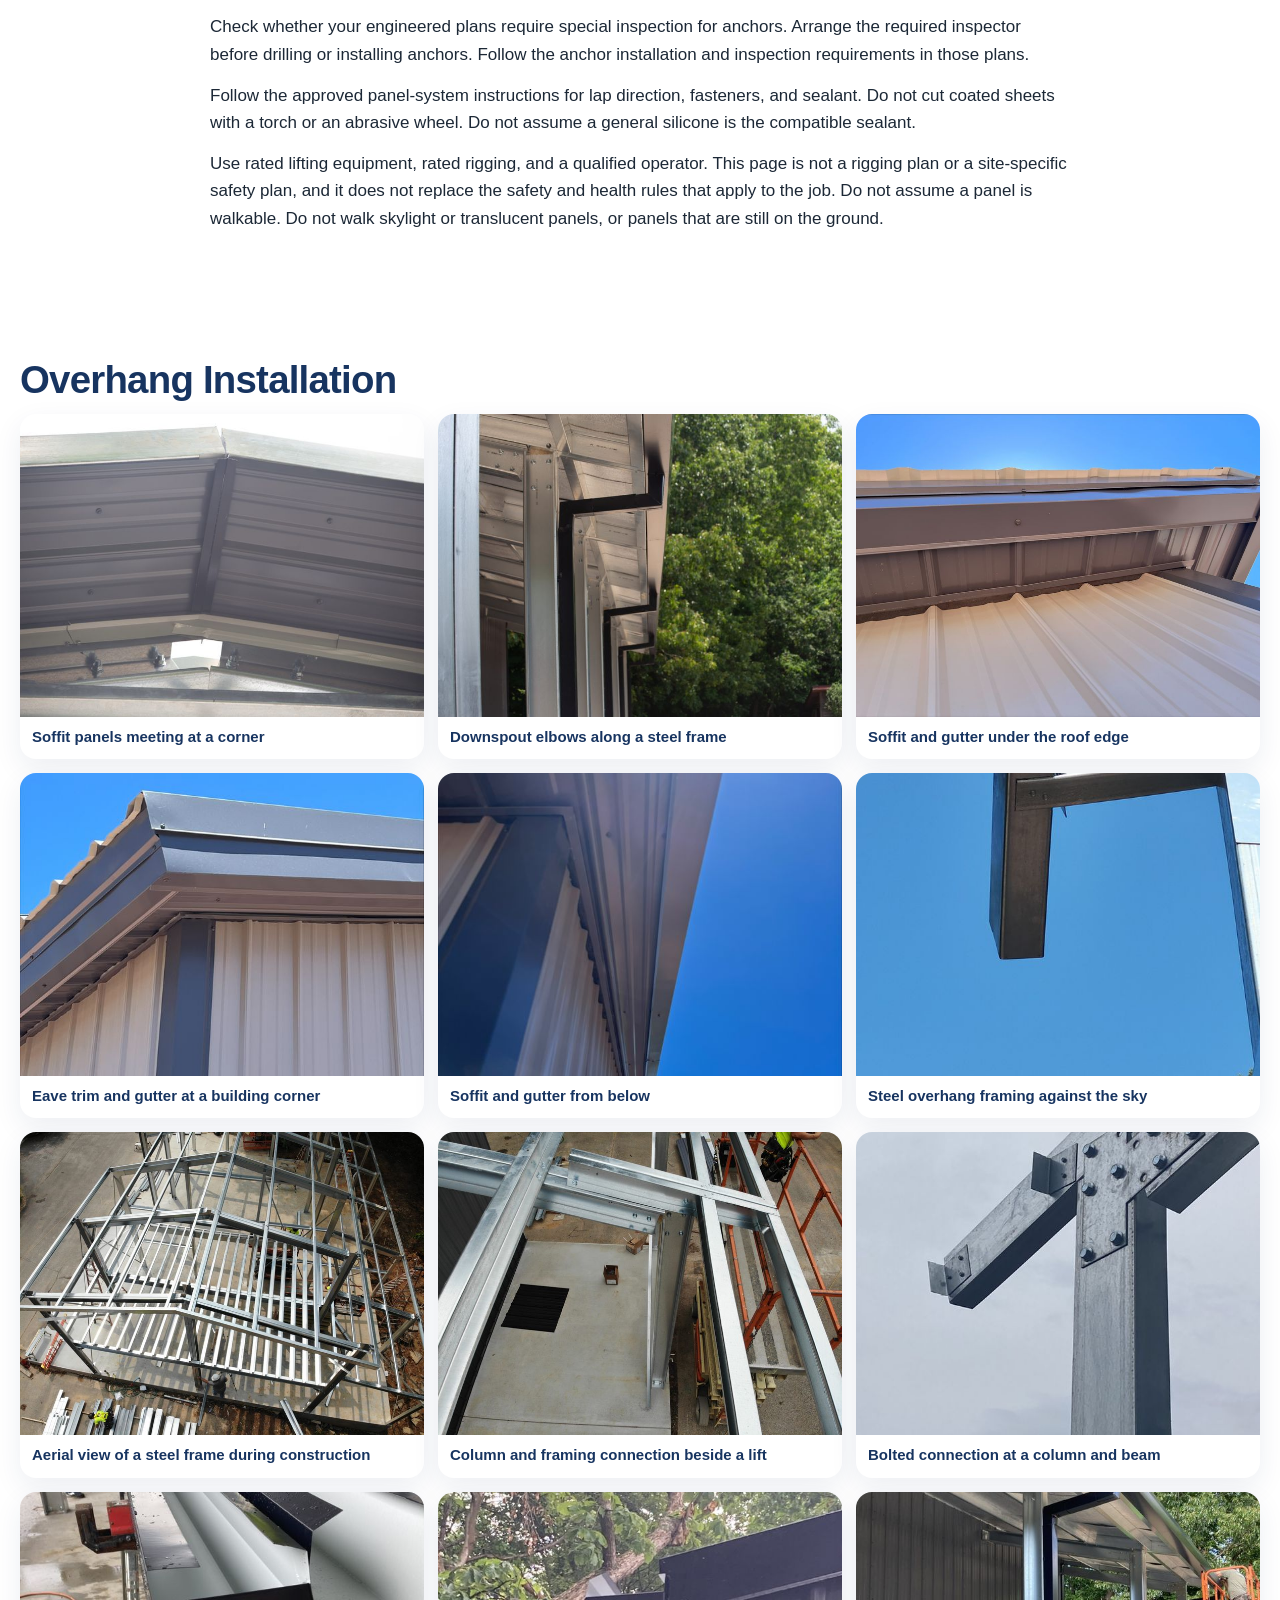
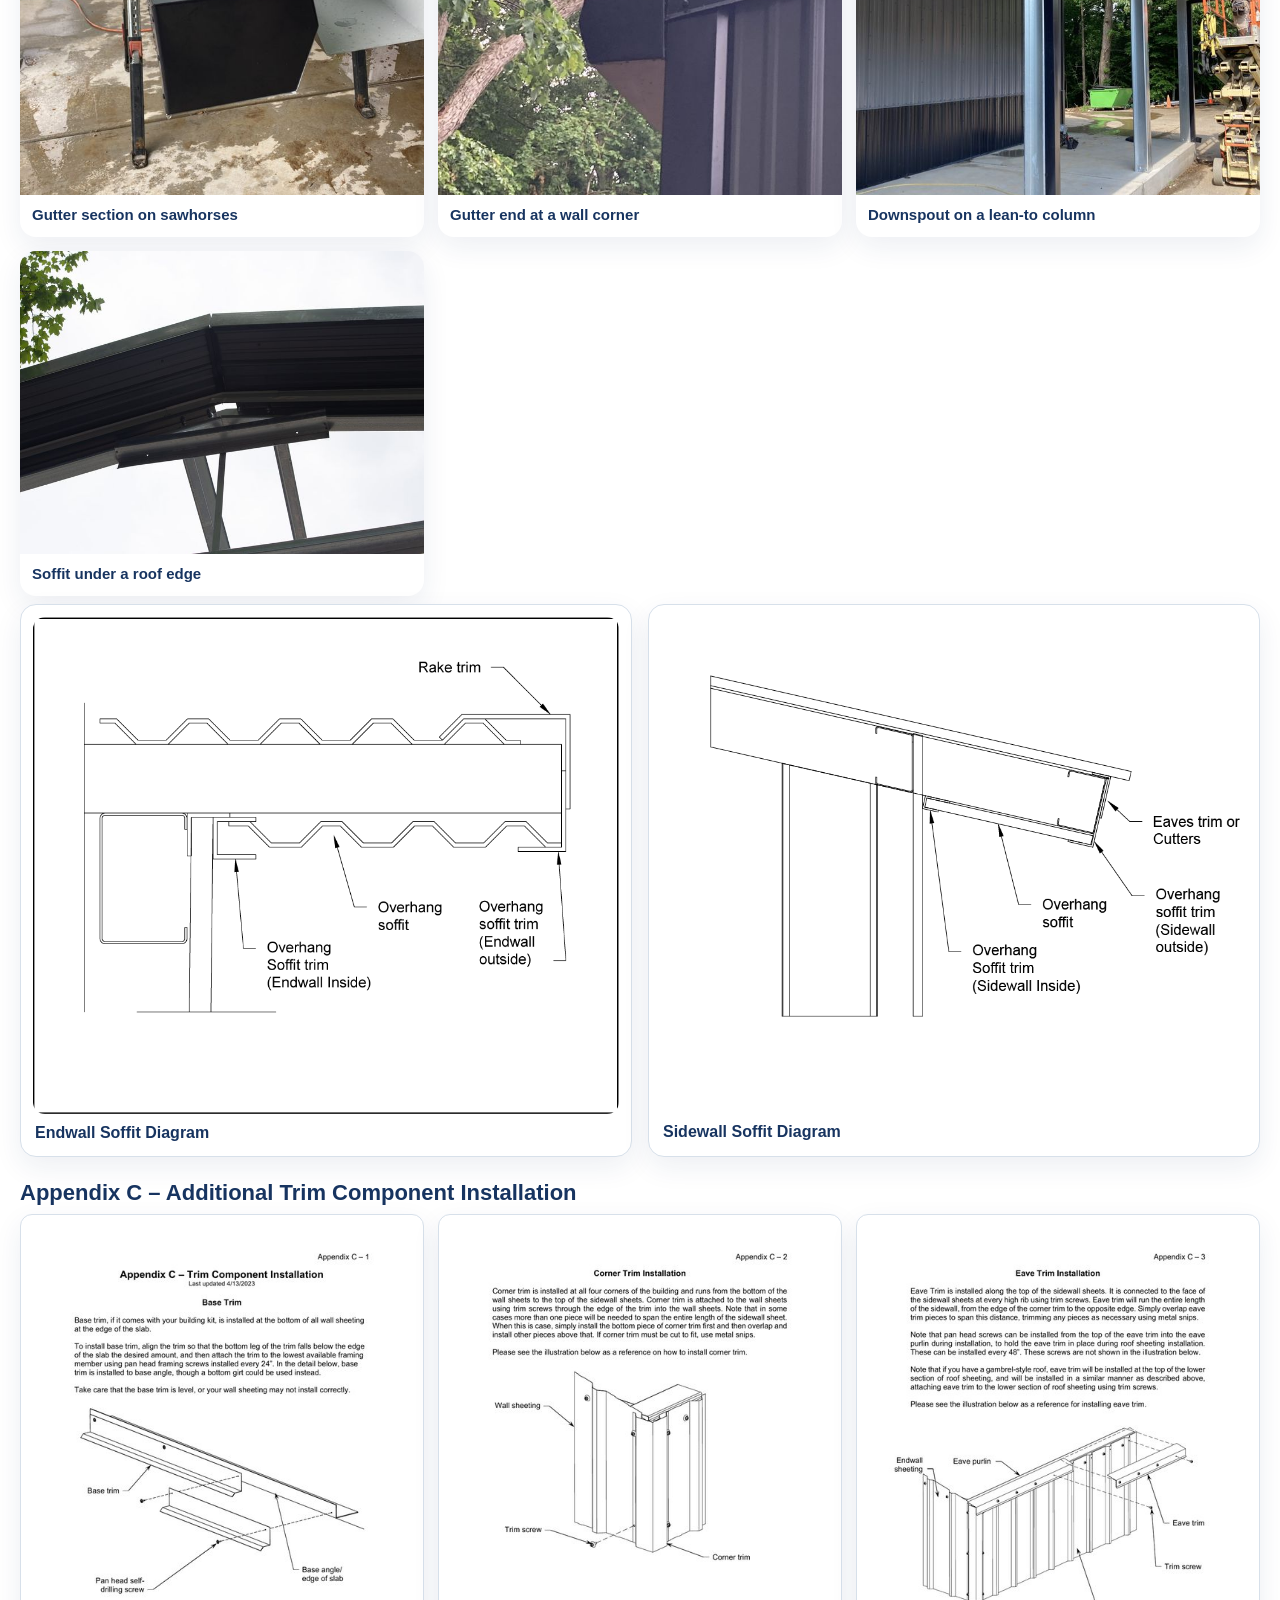
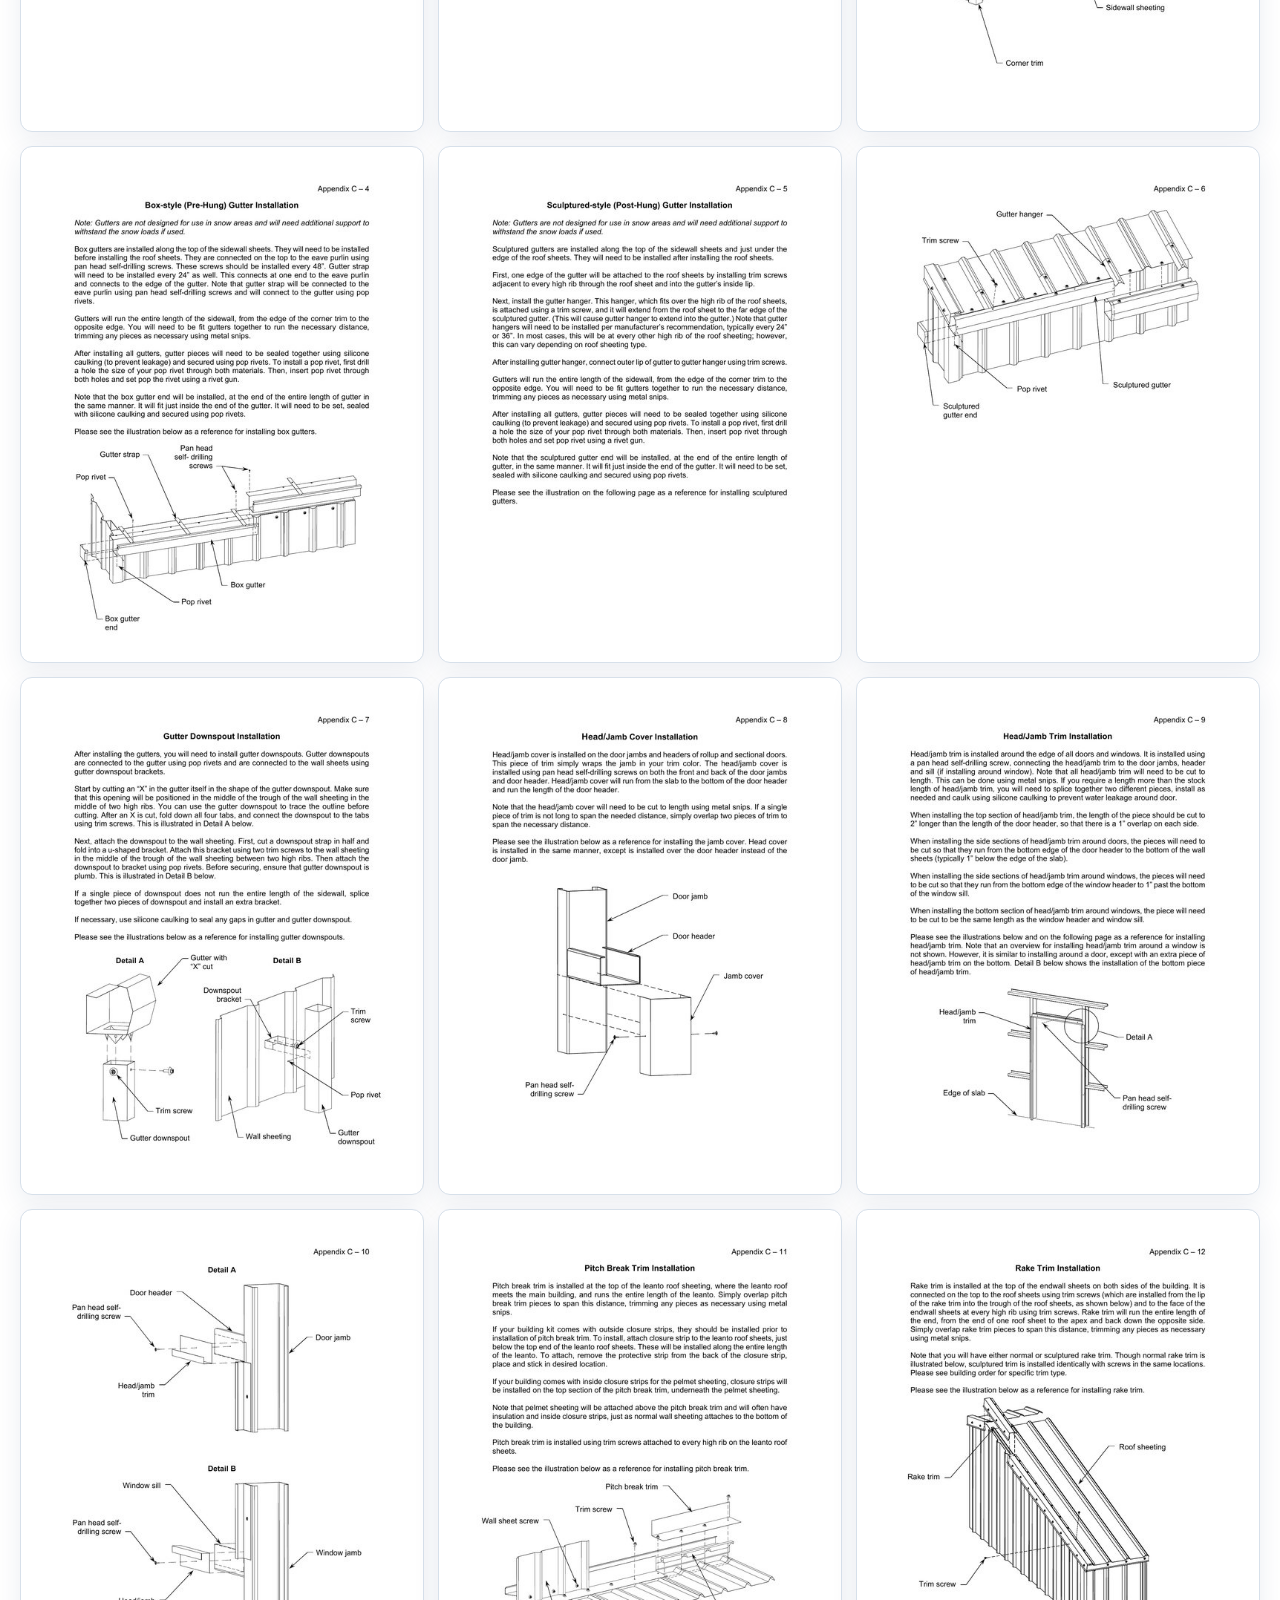
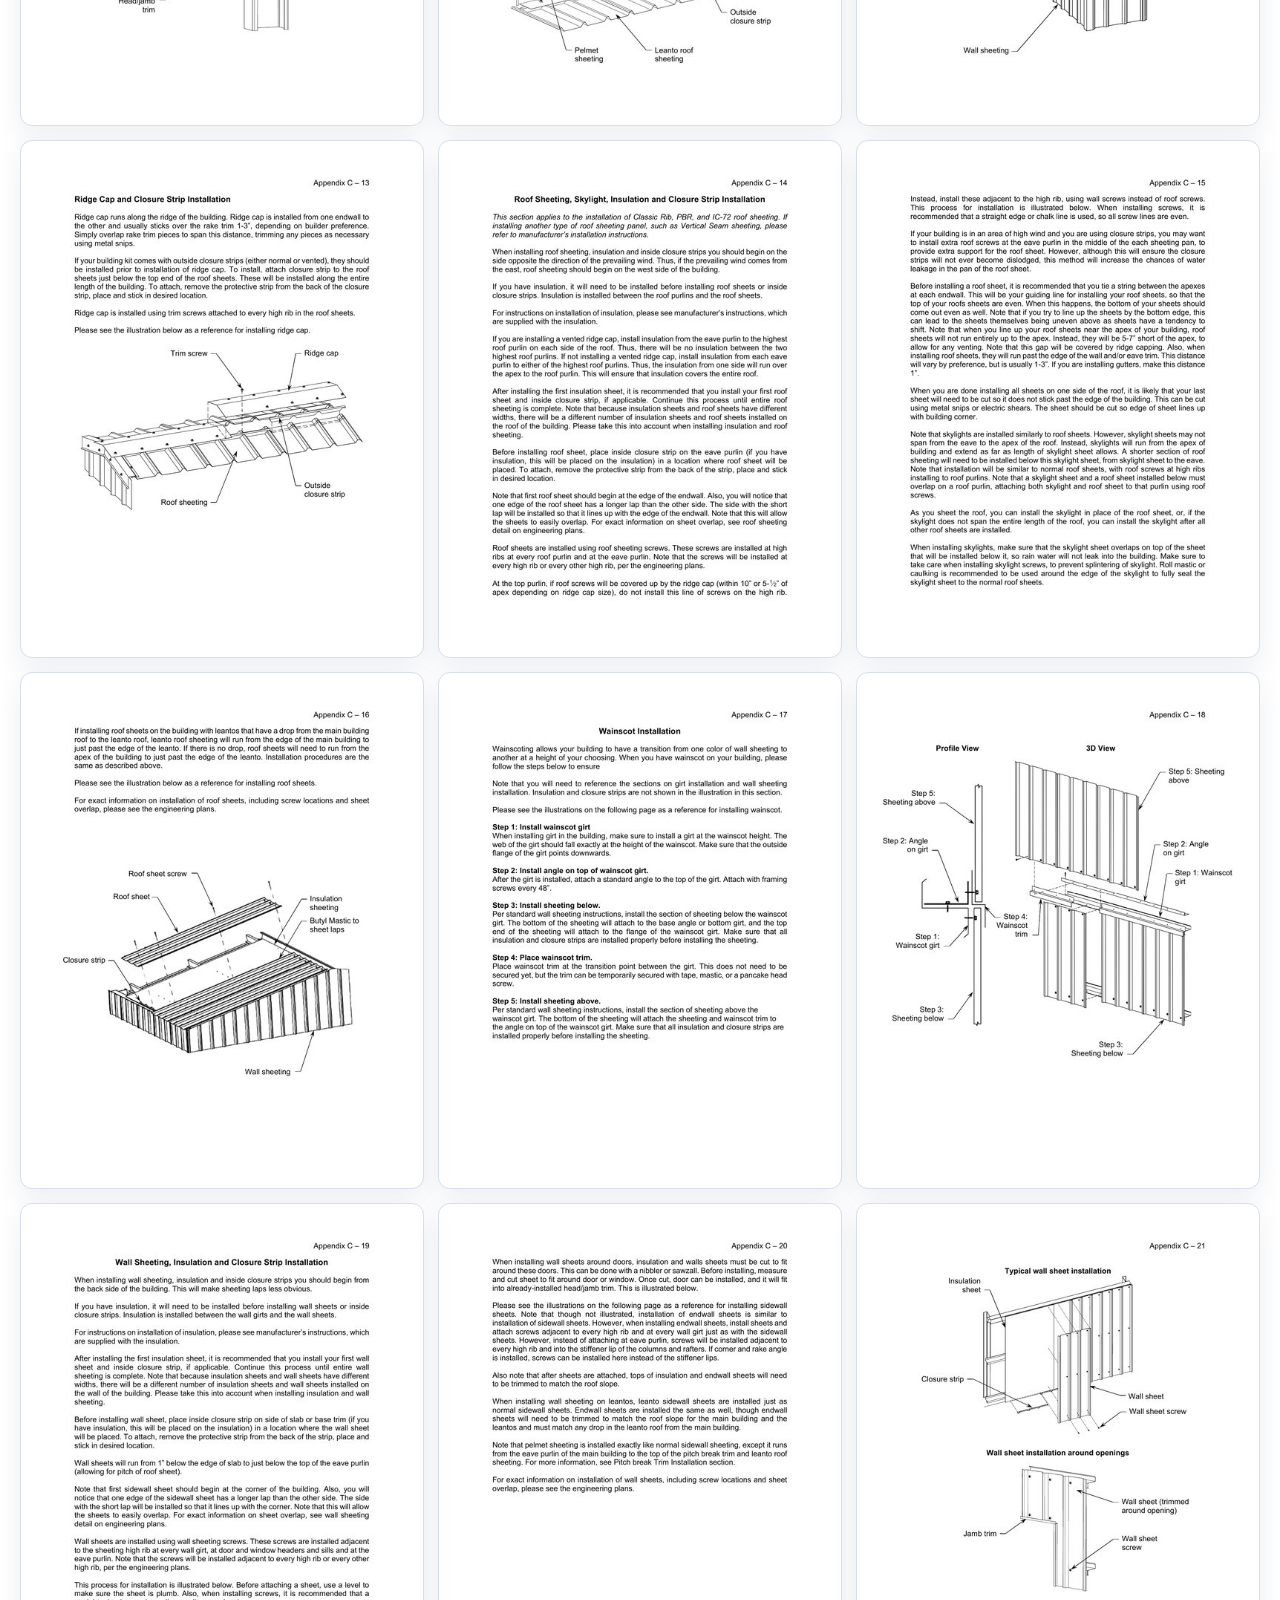
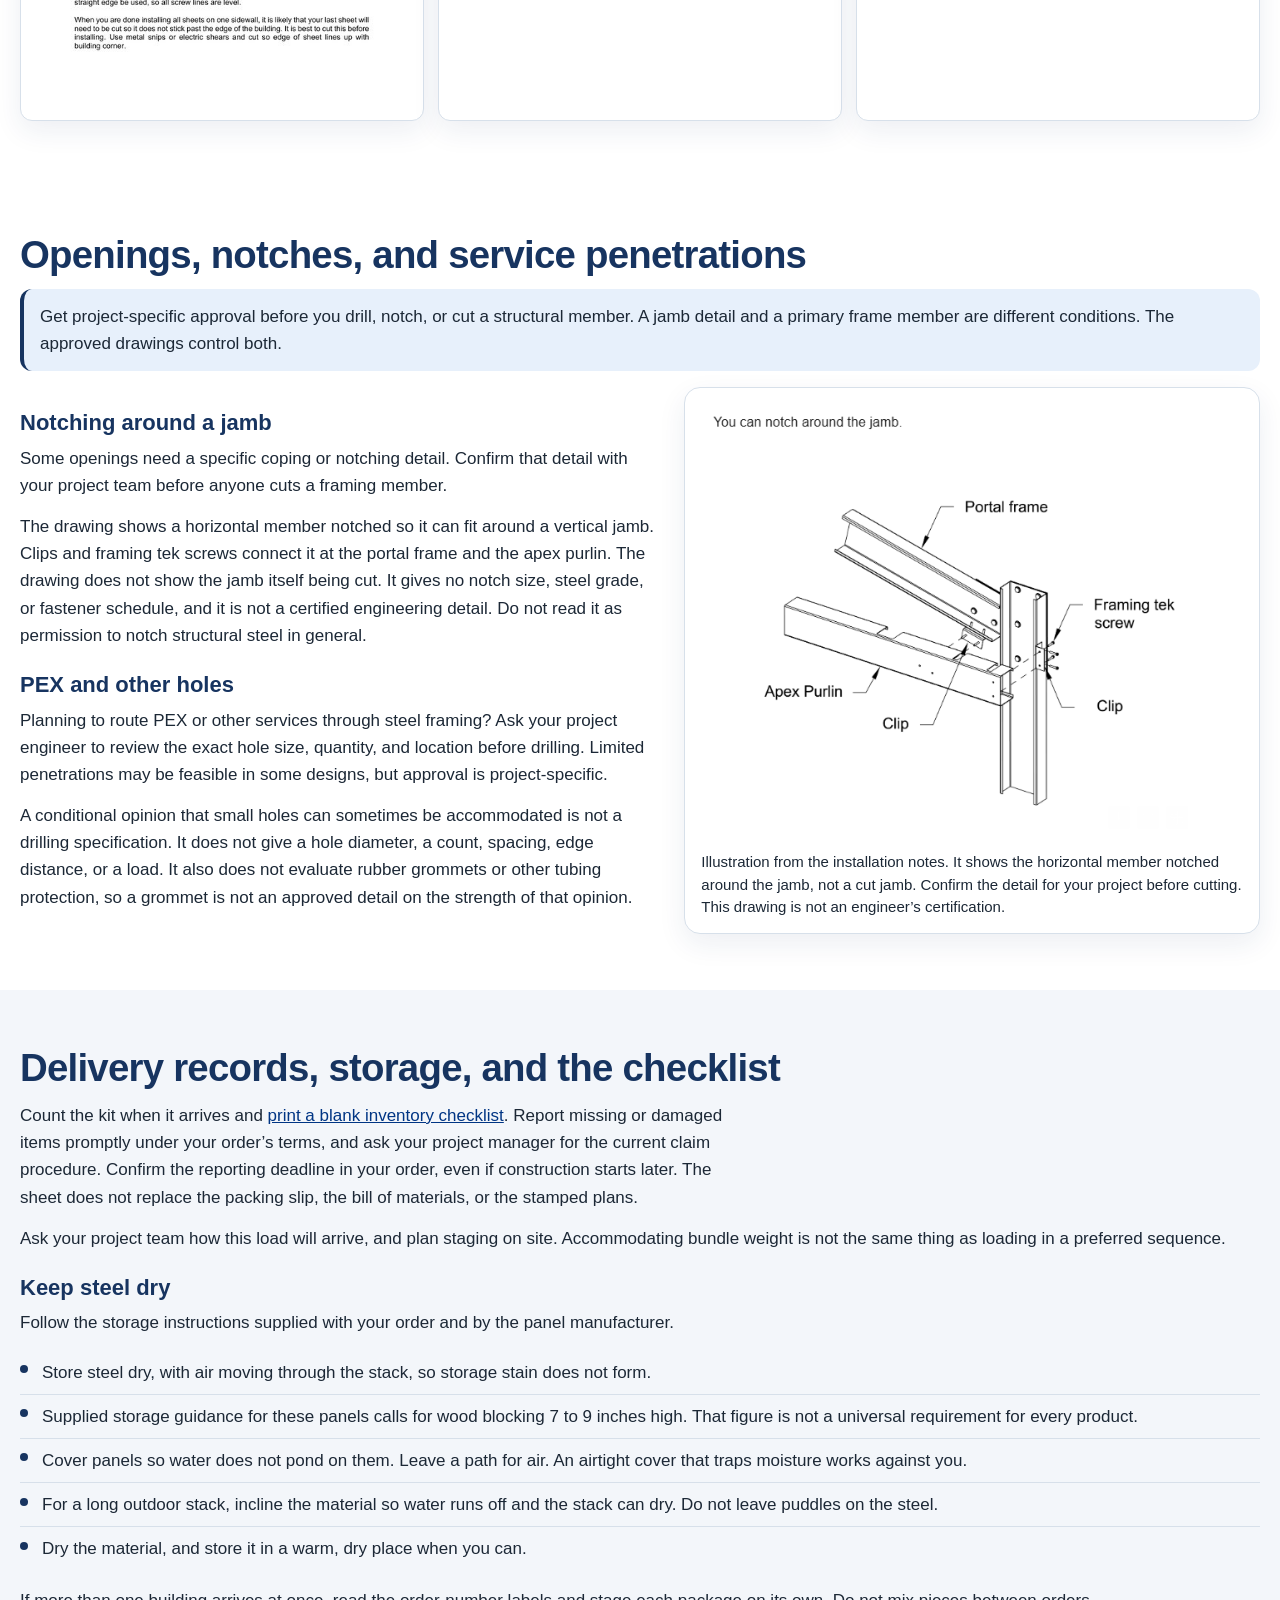
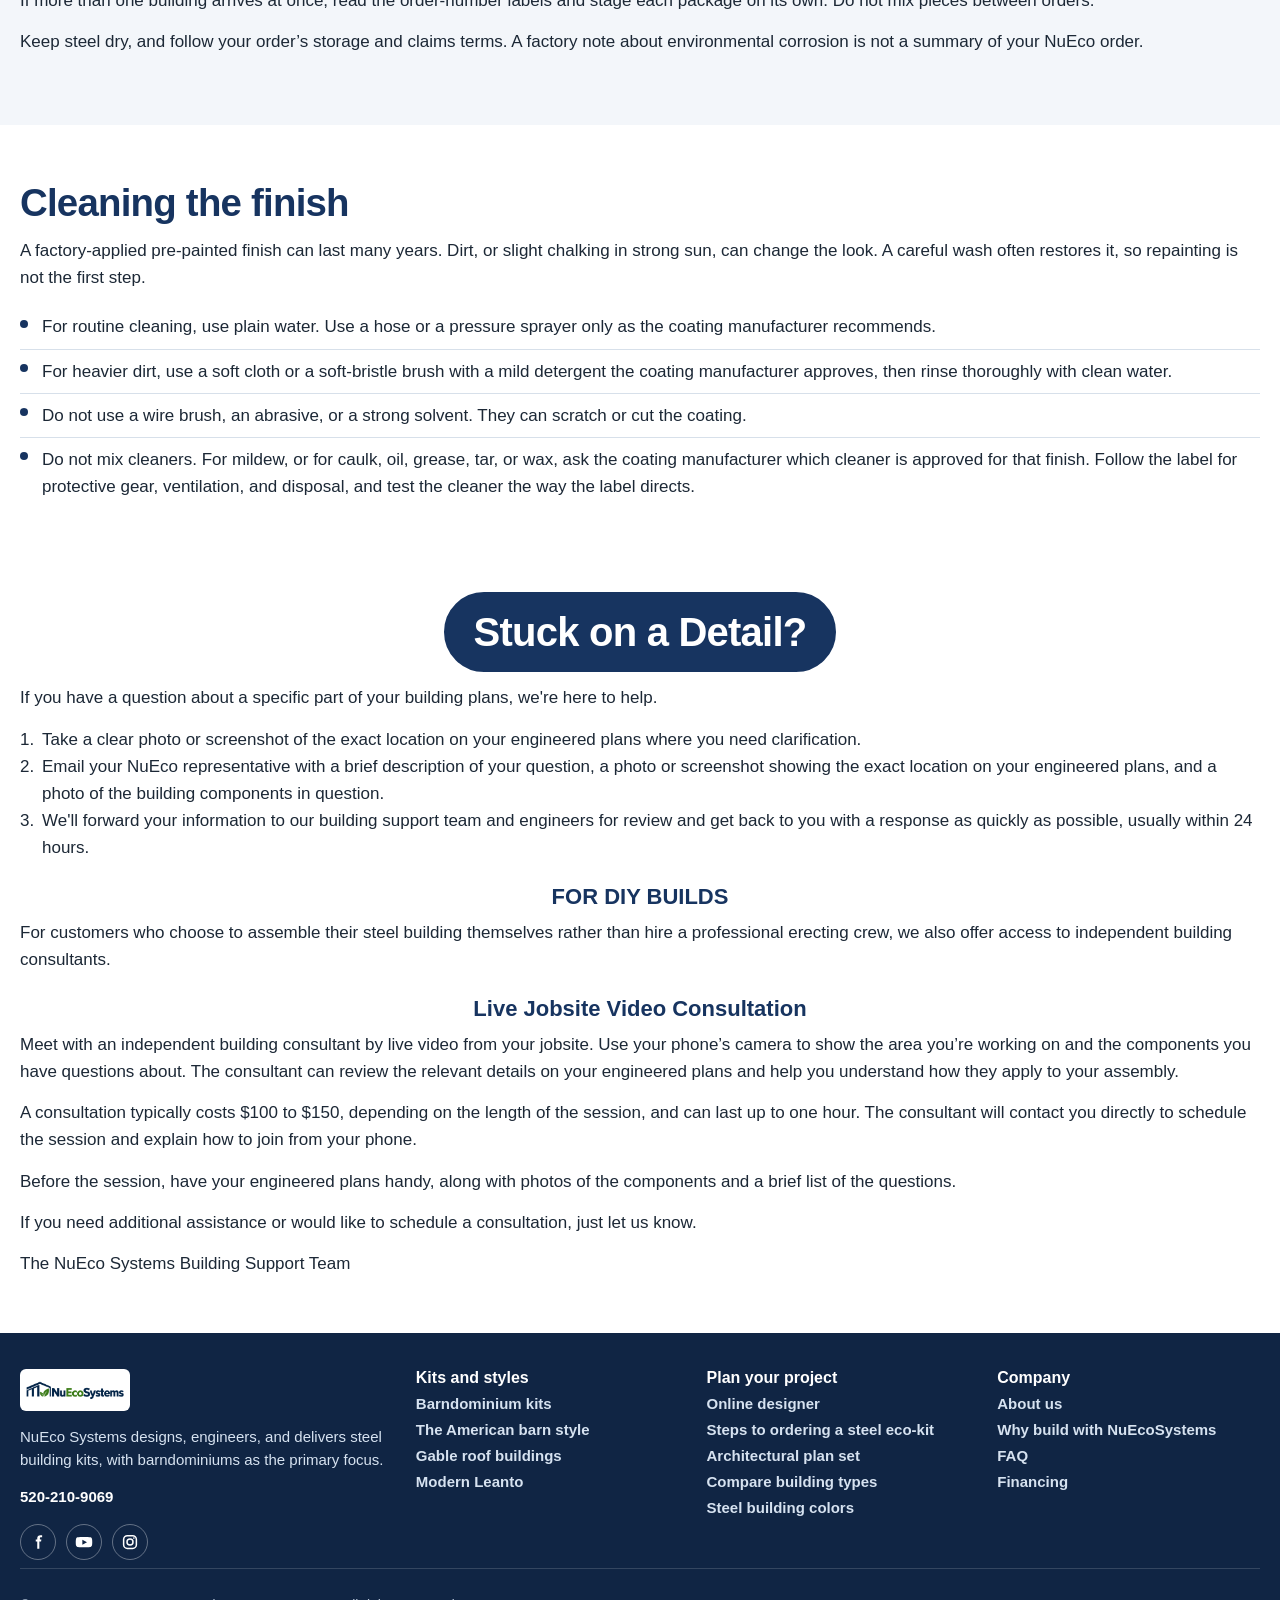
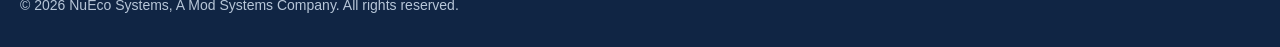
==== commit 56d45b30: "Tips page: remove public email, update step 2 and DIY consultation copy" ====
--- a/index.html
+++ b/index.html
@@ -844,19 +844,21 @@
     <section class="section" id="stuck-detail" aria-labelledby="stuck-detail-heading">
       <div class="section-inner">
         <h2 id="stuck-detail-heading">
-          <a class="stuck-pill" href="mailto:Nuecoteams@gmail.com">Stuck on a Detail?</a>
+          <span class="stuck-pill">Stuck on a Detail?</span>
         </h2>
         <div class="stuck-copy">
           <p>If you have a question about a specific part of your building plans, we're here to help.</p>
           <ol>
             <li>Take a clear photo or screenshot of the exact location on your engineered plans where you need clarification.</li>
-            <li>Email it to <a href="mailto:Nuecoteams@gmail.com">Nuecoteams@gmail.com</a>, along with a brief description of your question.</li>
+            <li>Email your NuEco representative with a brief description of your question, a photo or screenshot showing the exact location on your engineered plans, and a photo of the building components in question.</li>
             <li>We'll forward your information to our building support team and engineers for review and get back to you with a response as quickly as possible, usually within 24 hours.</li>
           </ol>
           <h3>FOR DIY BUILDS</h3>
           <p>For customers who choose to assemble their steel building themselves rather than hire a professional erecting crew, we also offer access to independent building consultants.</p>
-          <p>These consultants can meet with you virtually via Zoom while you're at your job site, walk through your project with you, review specific construction details, and provide more in-depth guidance on your building plans and assembly process.</p>
-          <p><strong>Consultation Fee:</strong> $100 for up to one hour.</p>
+          <h3>Live Jobsite Video Consultation</h3>
+          <p>Meet with an independent building consultant by live video from your jobsite. Use your phone’s camera to show the area you’re working on and the components you have questions about. The consultant can review the relevant details on your engineered plans and help you understand how they apply to your assembly.</p>
+          <p>A consultation typically costs $100 to $150, depending on the length of the session, and can last up to one hour. The consultant will contact you directly to schedule the session and explain how to join from your phone.</p>
+          <p>Before the session, have your engineered plans handy, along with photos of the components and a brief list of the questions.</p>
           <p>If you need additional assistance or would like to schedule a consultation, just let us know.</p>
           <p class="stuck-close">The NuEco Systems Building Support Team</p>
         </div>
--- a/styles.css
+++ b/styles.css
@@ -621,8 +621,6 @@
   text-decoration: none;
   overflow-wrap: anywhere;
 }
-.stuck-pill:hover { background: var(--navy-deep); border-color: var(--navy-deep); color: #fff; }
-.stuck-pill:focus-visible { outline: 3px solid var(--blue); outline-offset: 3px; }
 .stuck-copy {
   margin: 12px 0 0;
   text-align: left;
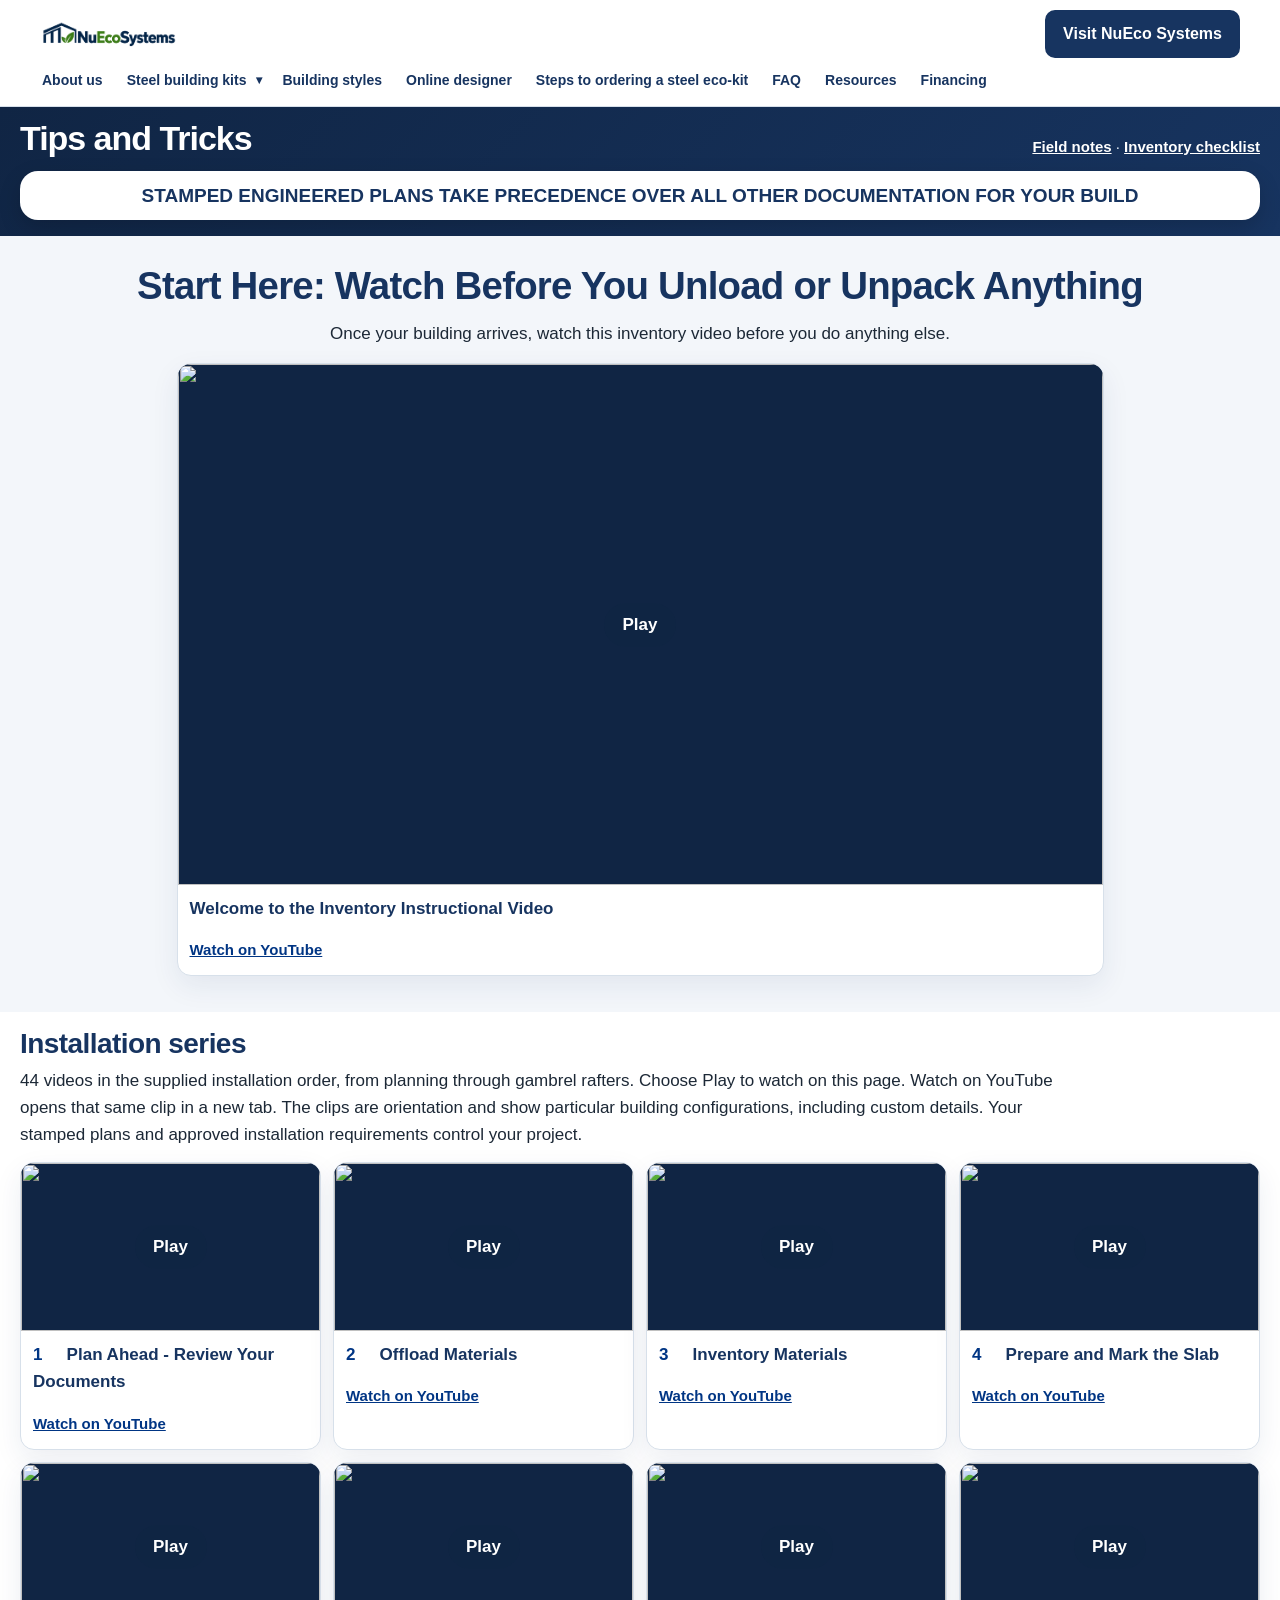
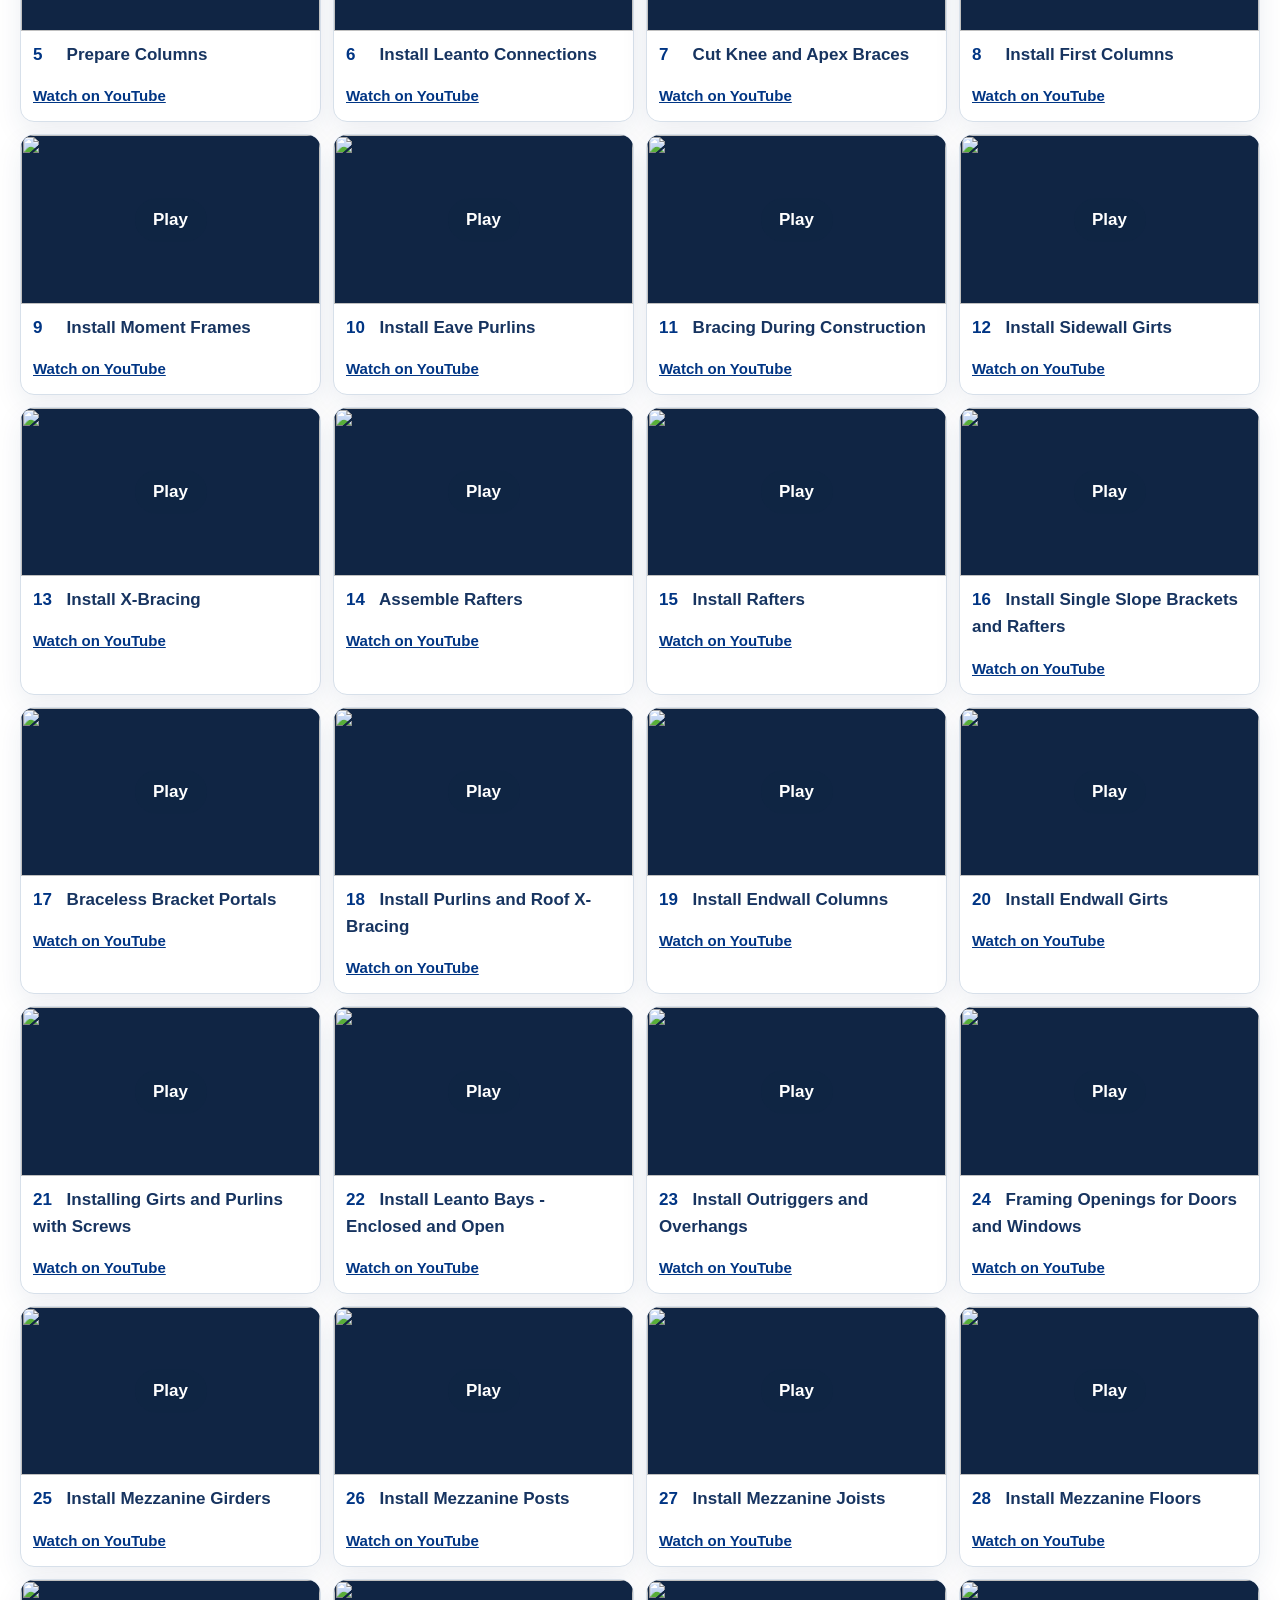
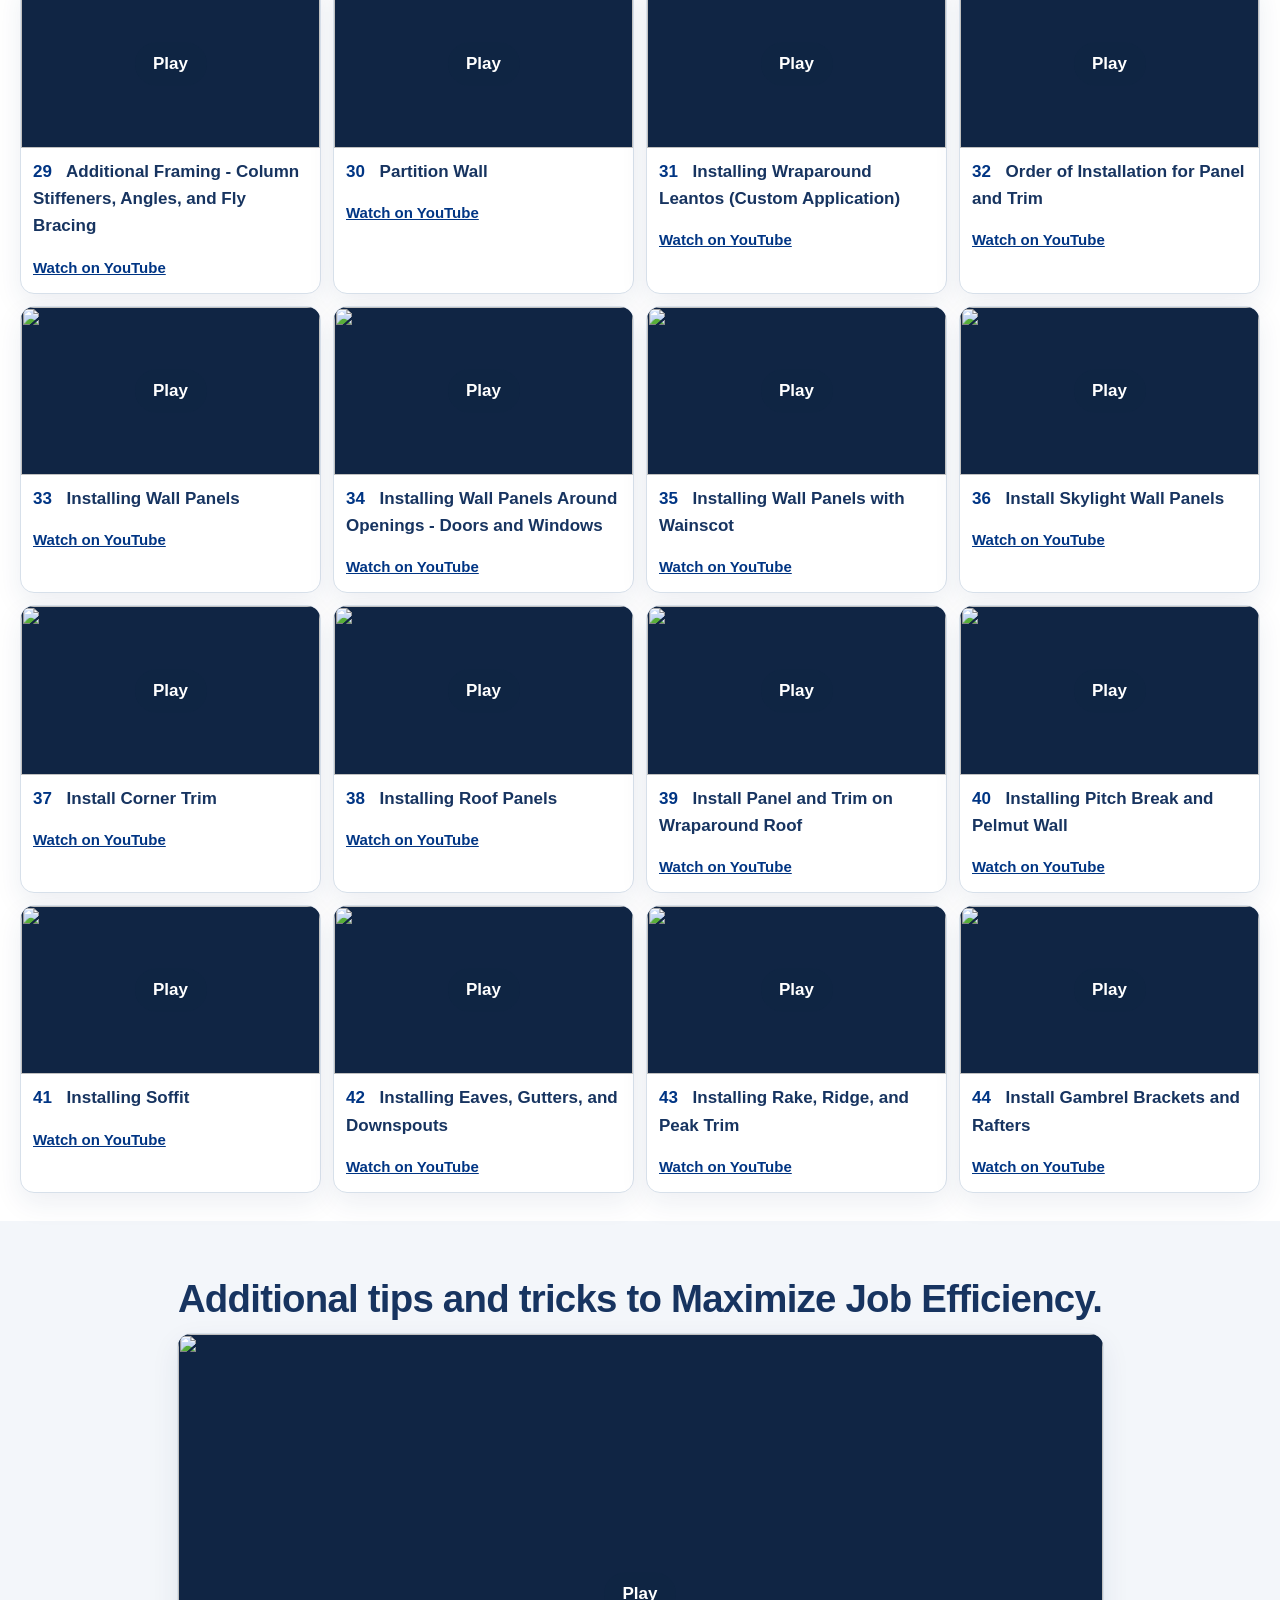
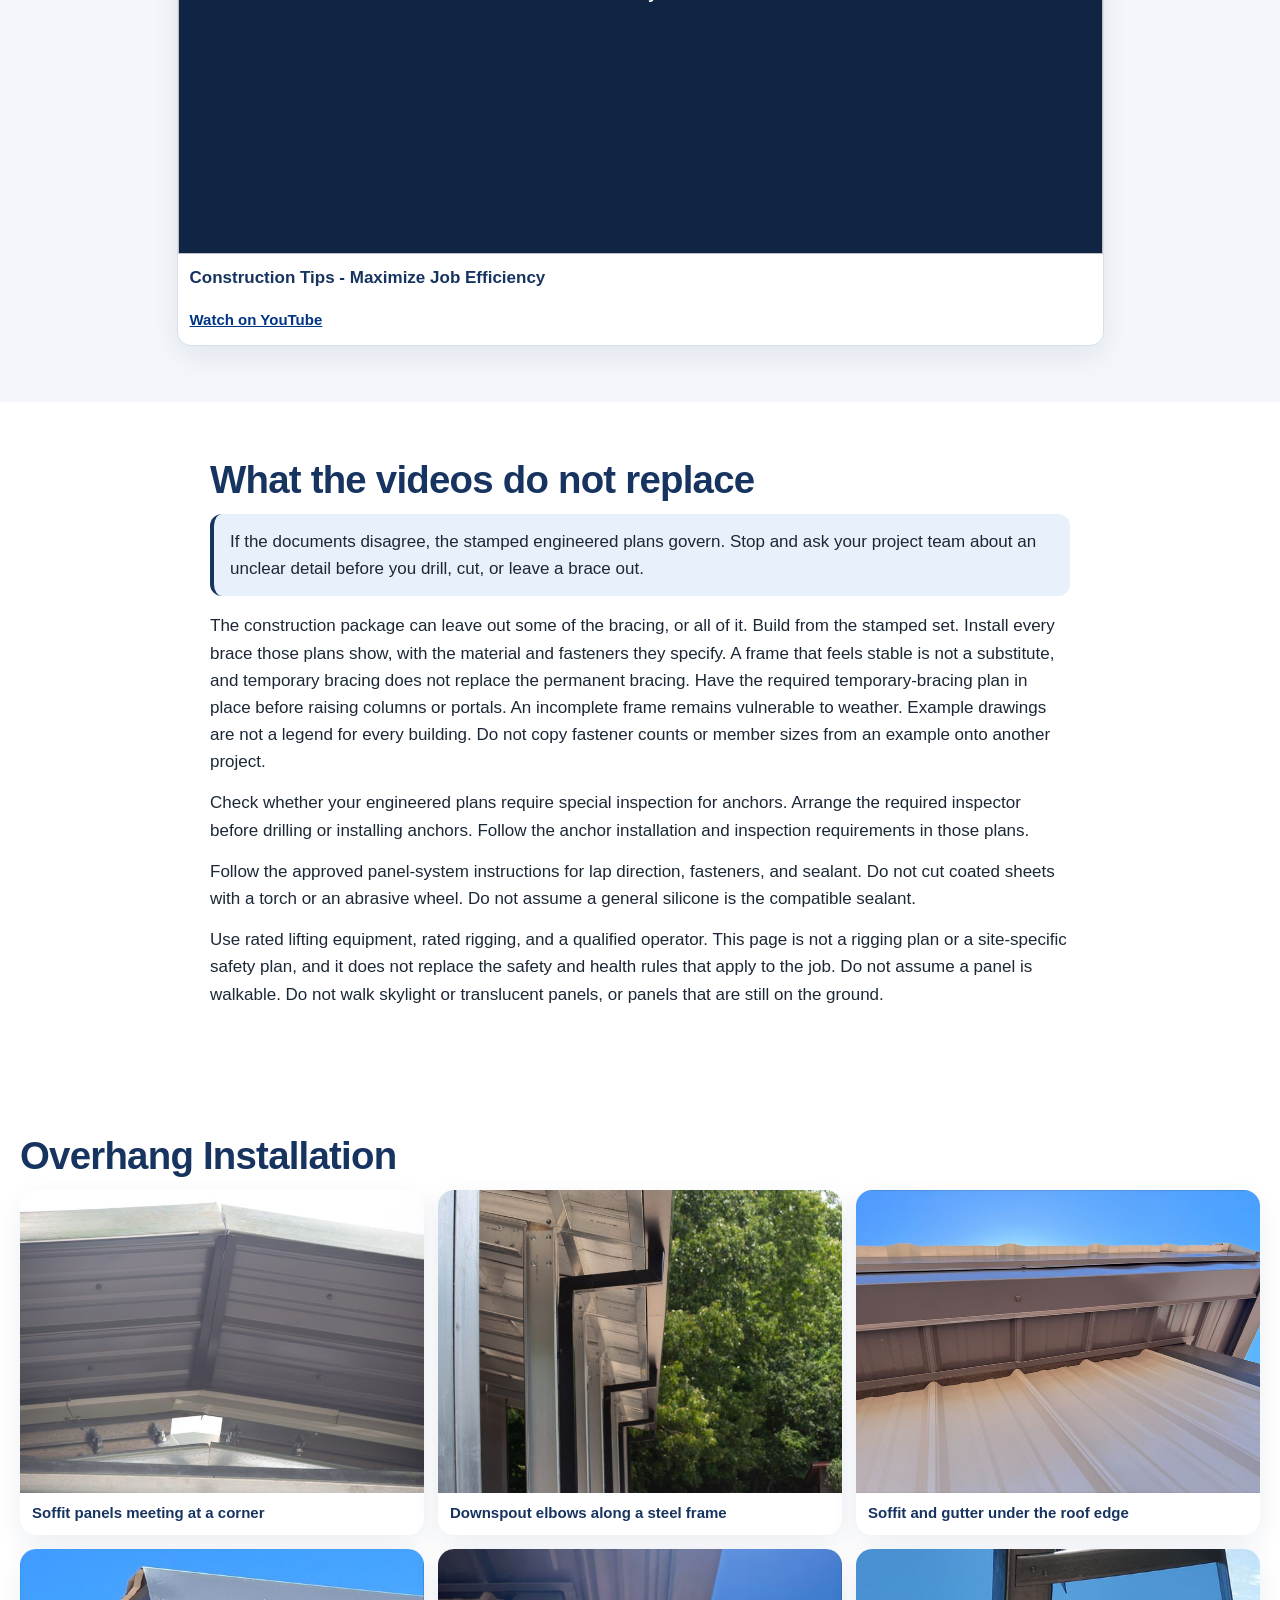
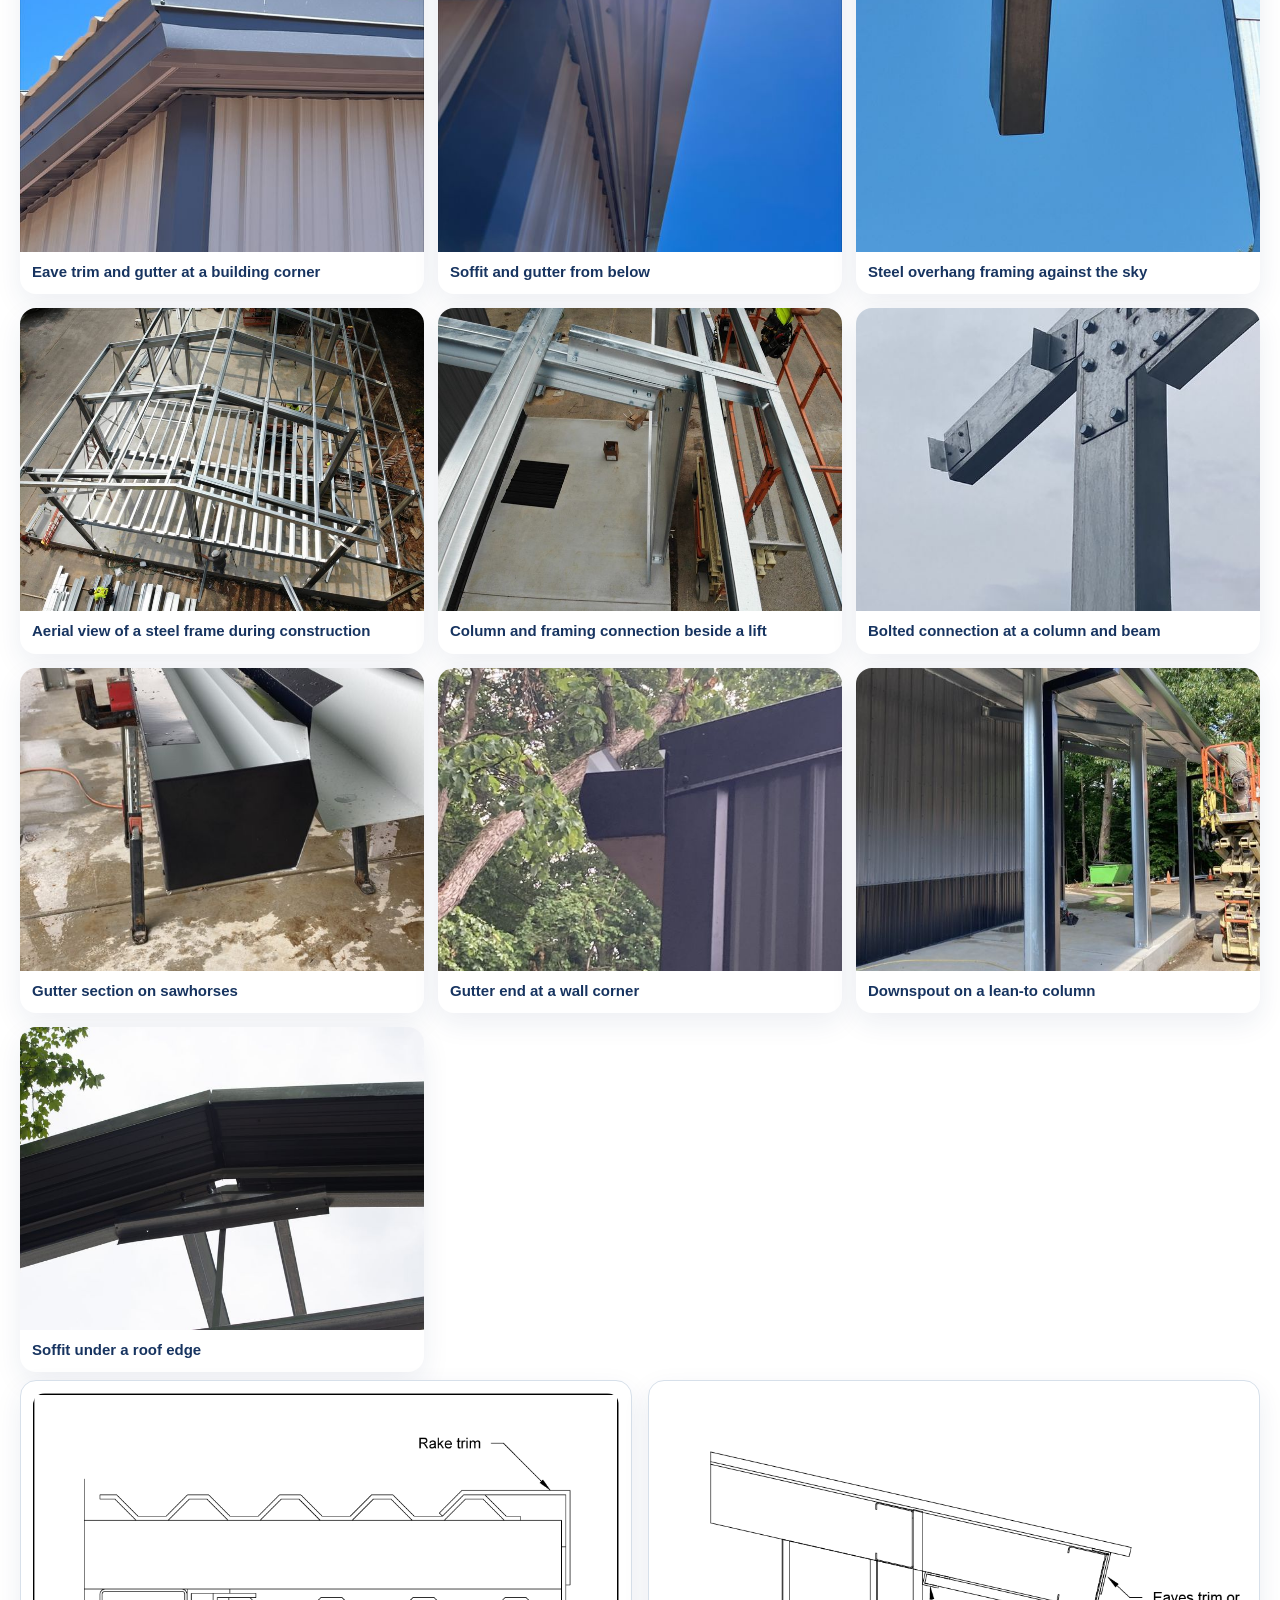
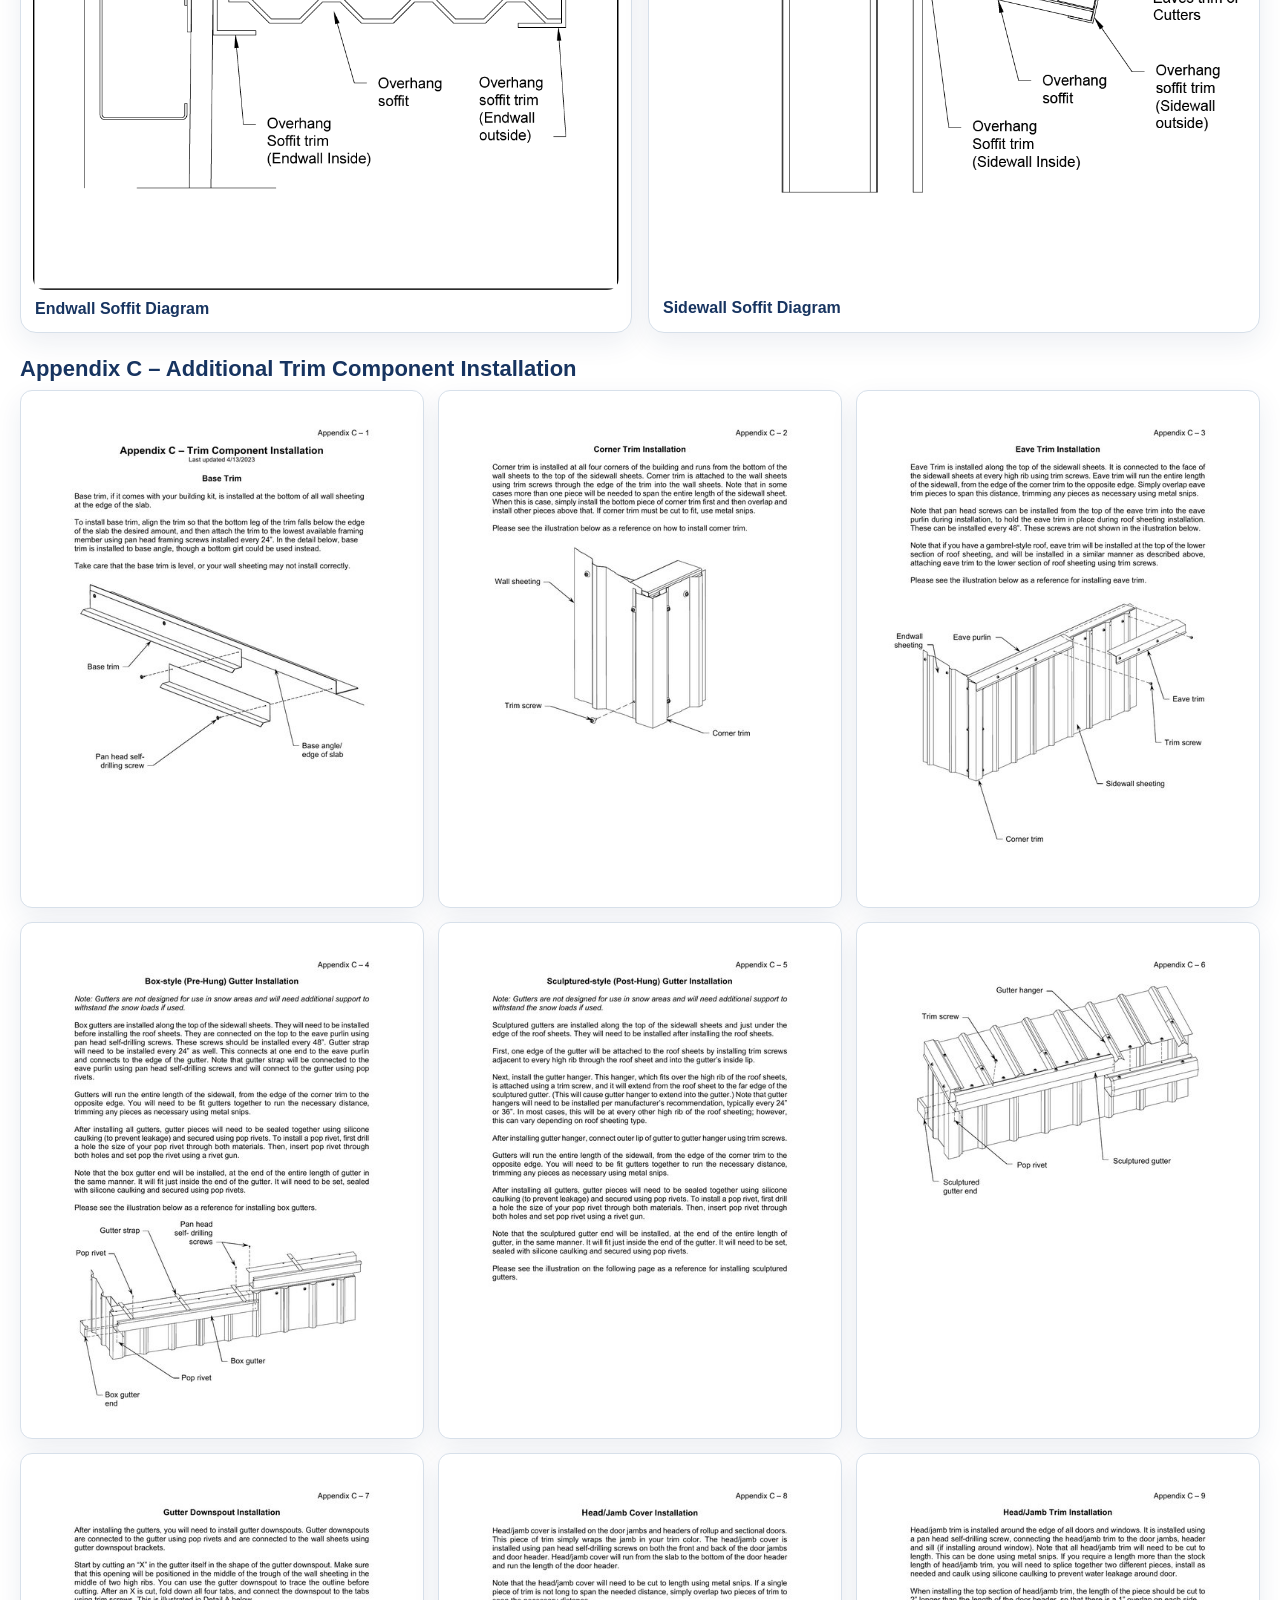
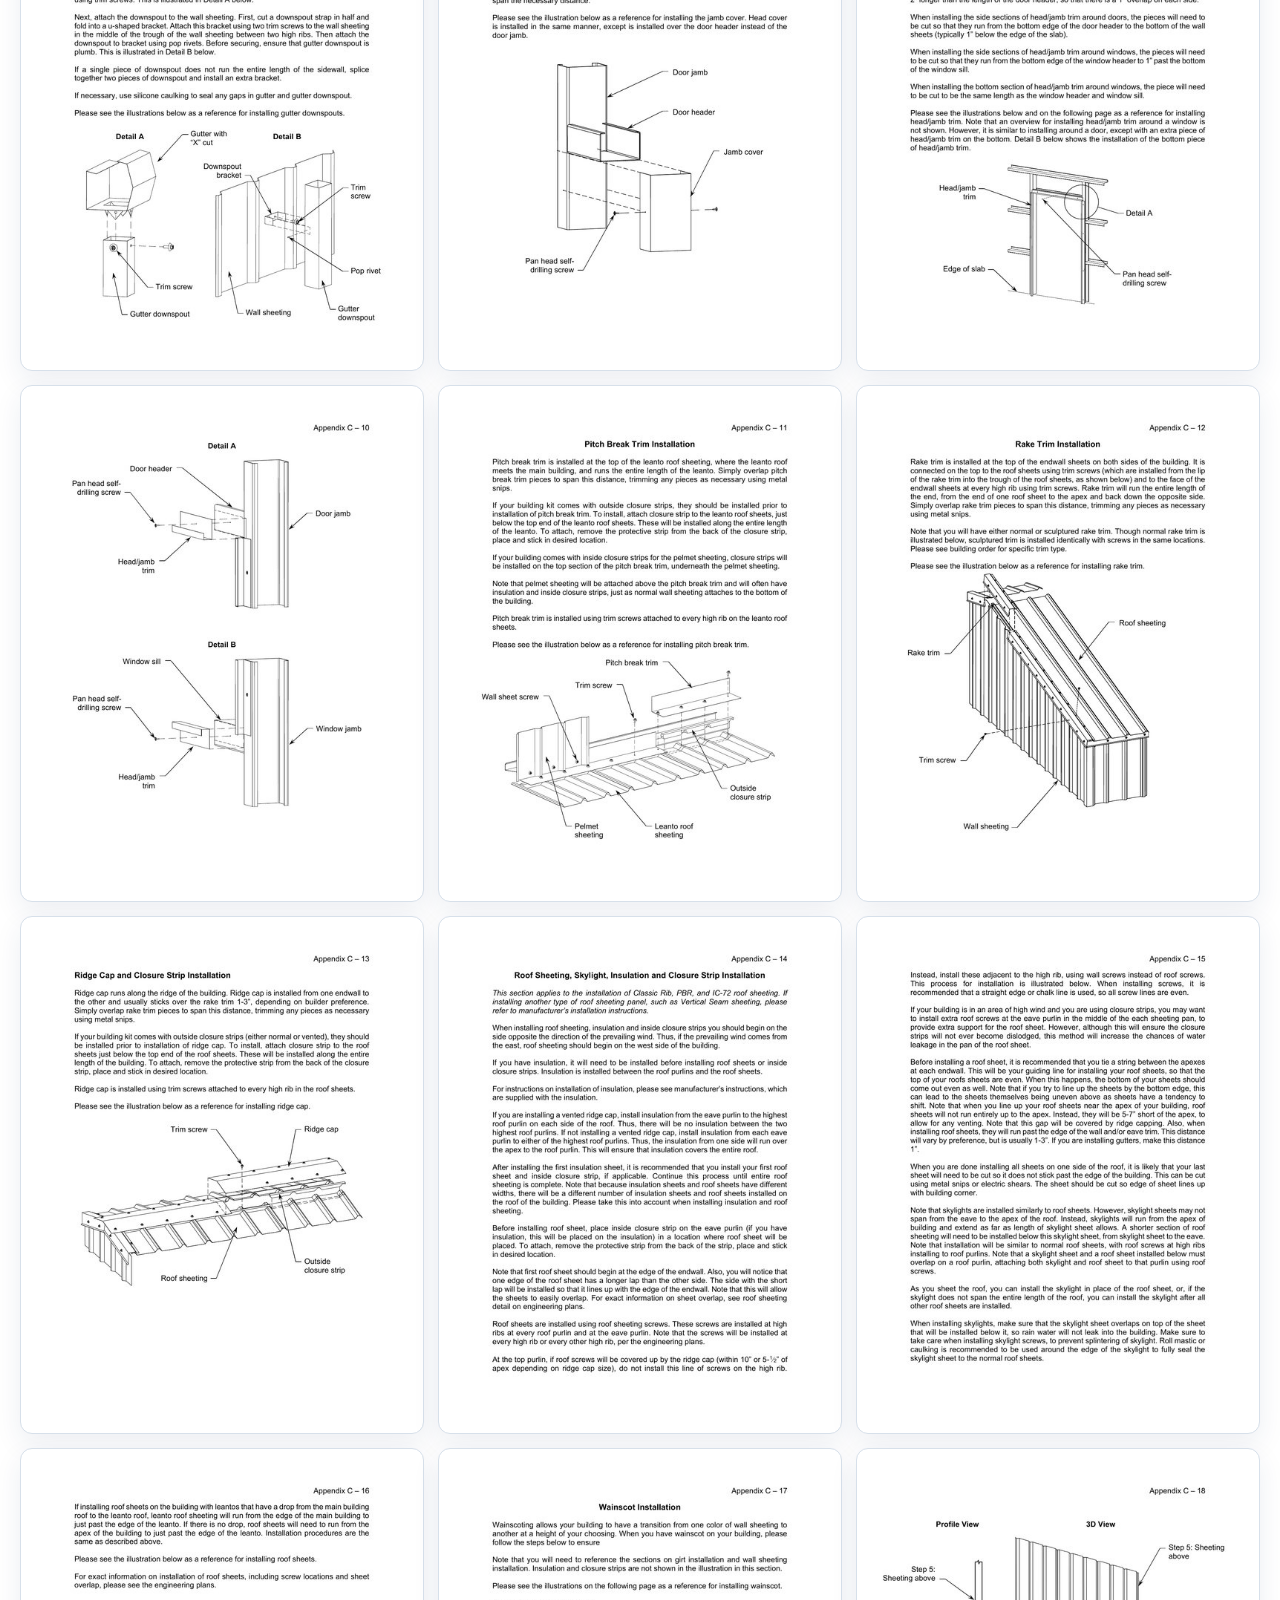
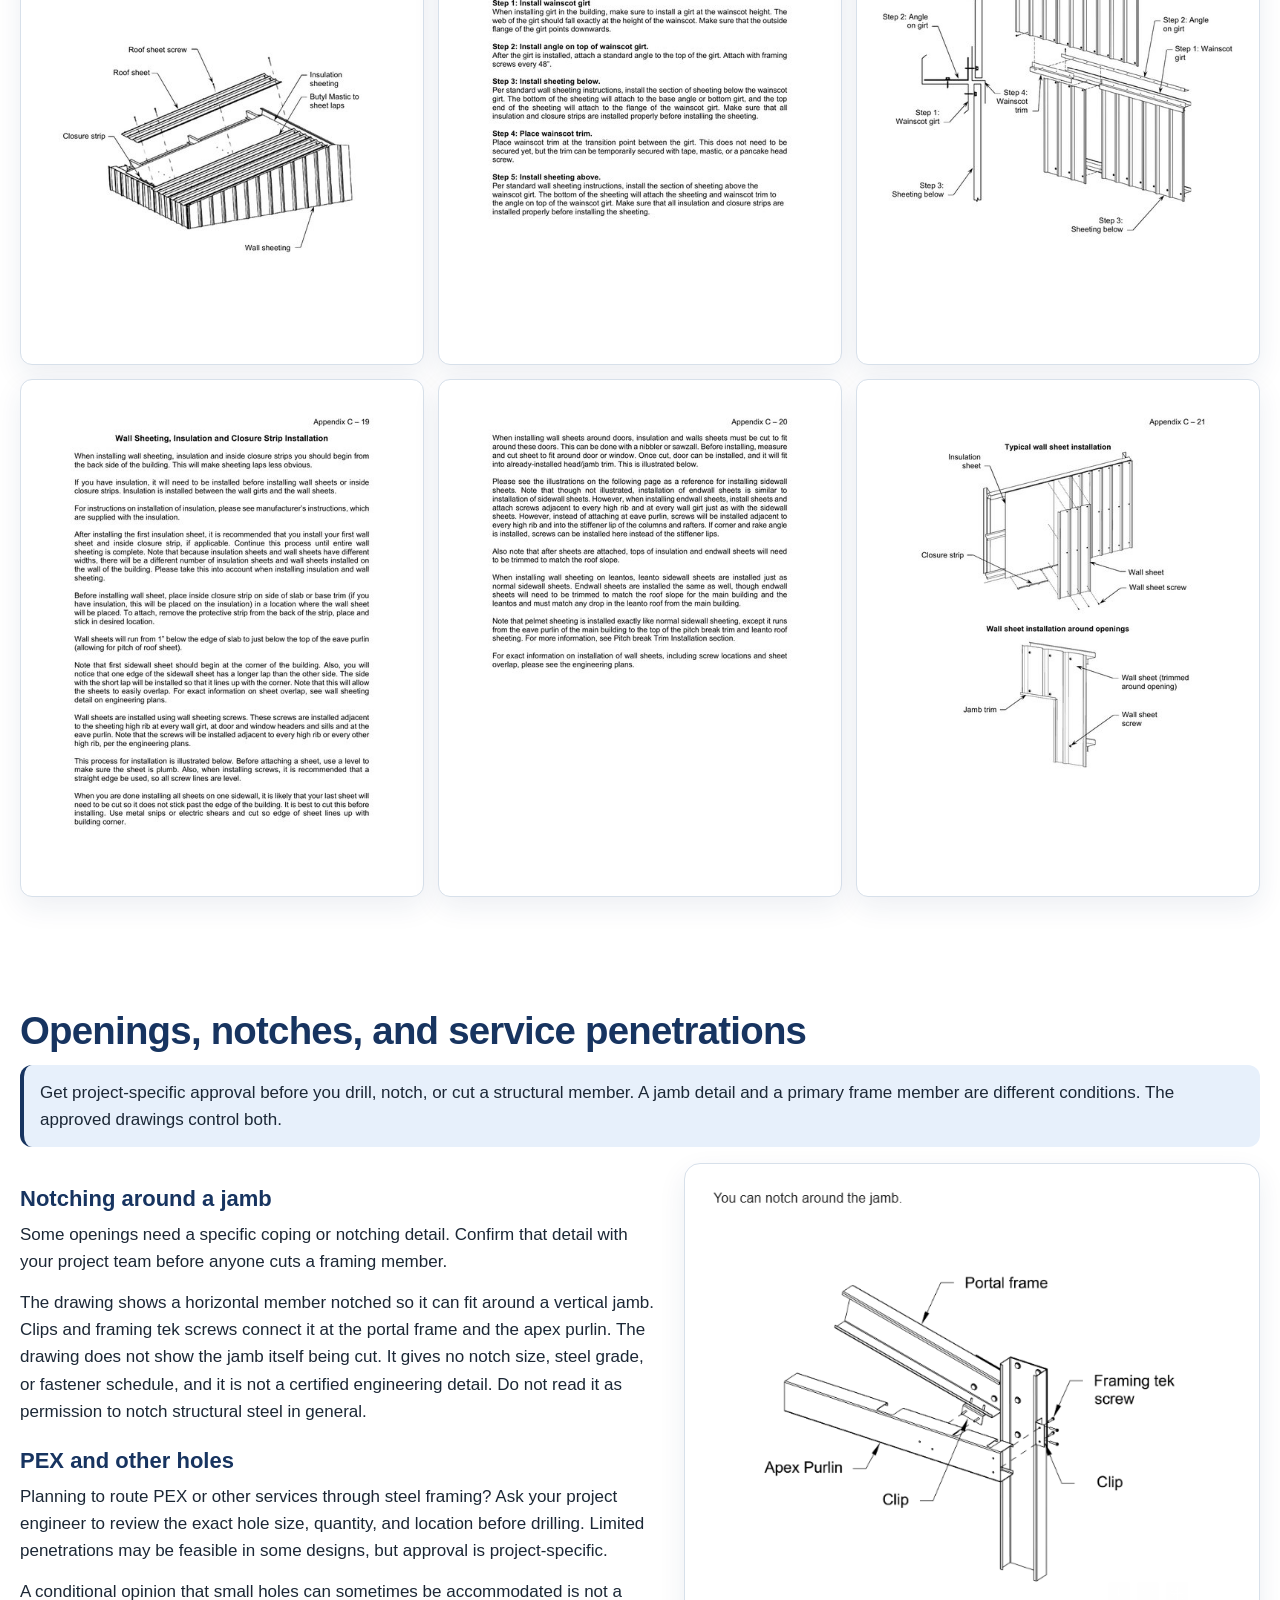
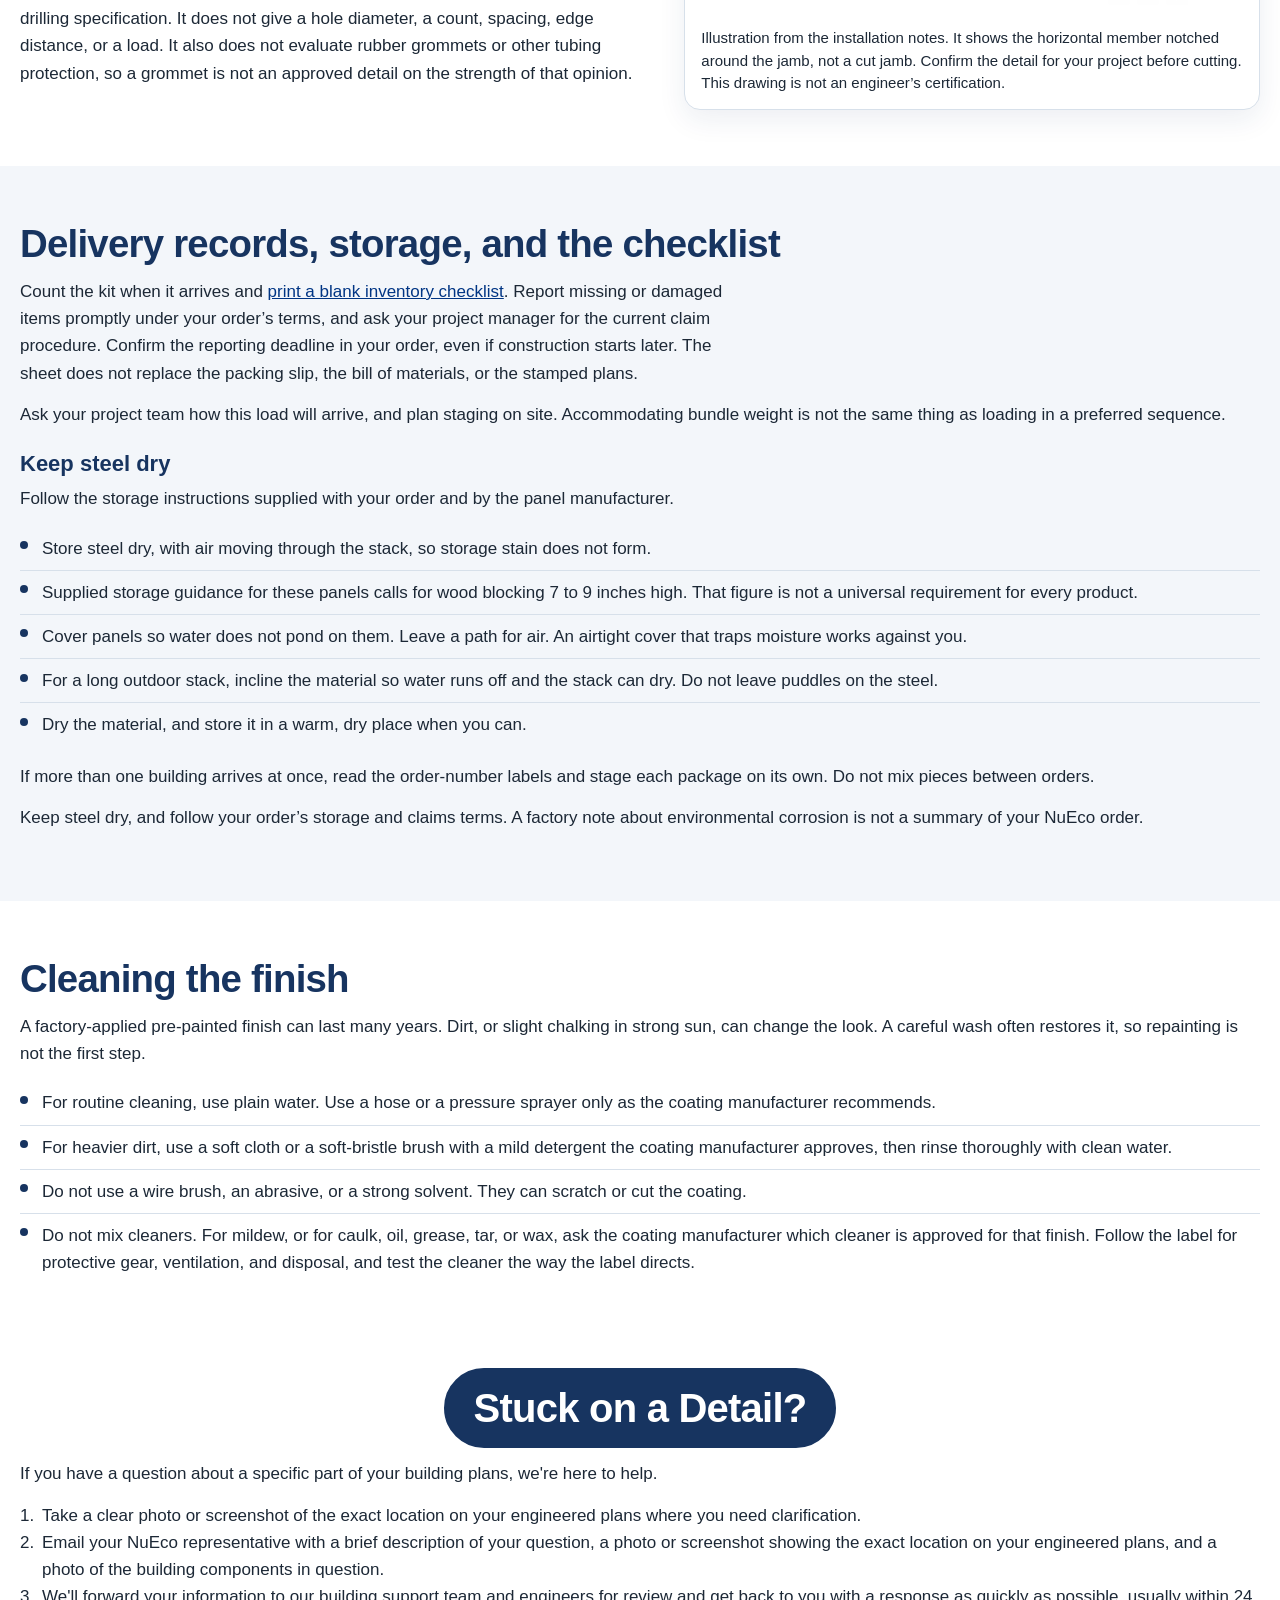
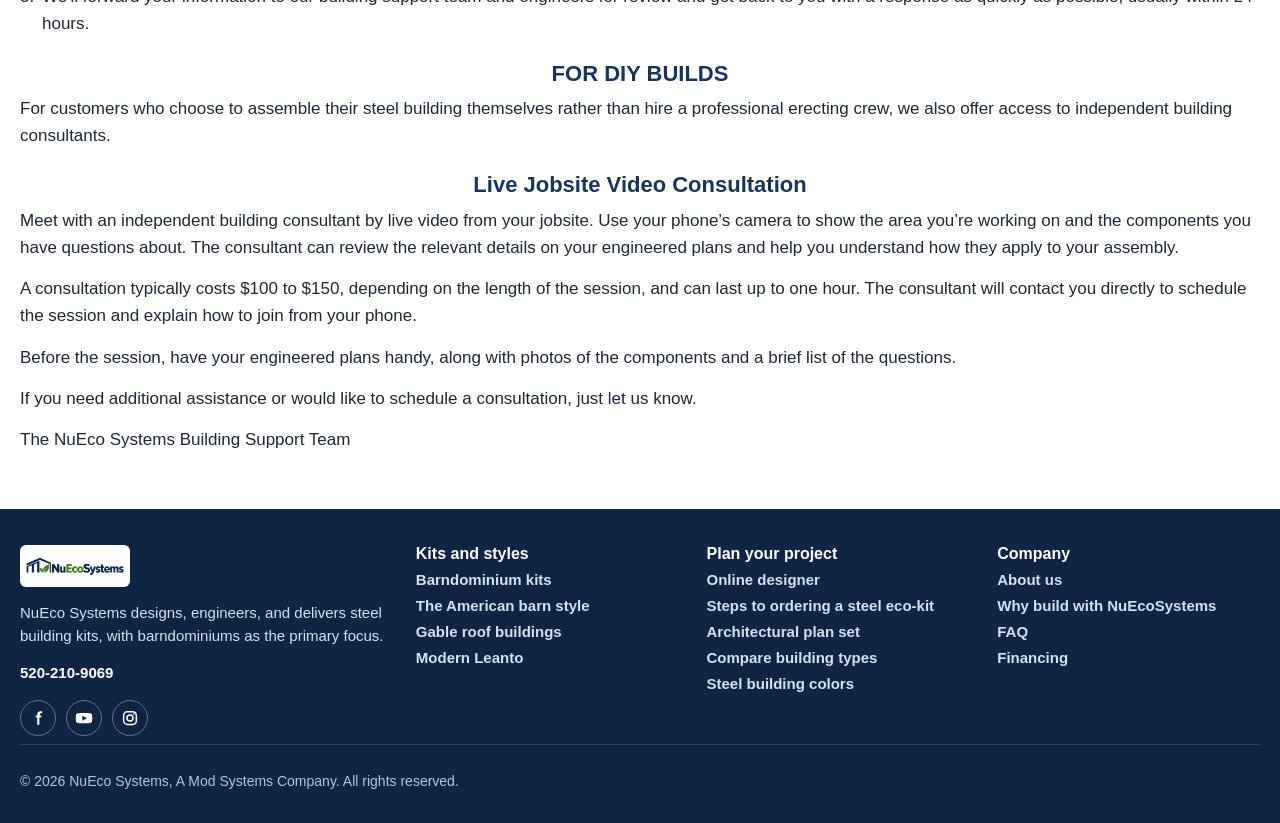
==== commit 98246c92: "Add inventory instructional video at the top of the Tips page Customers should watch this as soon as" ====
--- a/index.html
+++ b/index.html
@@ -75,6 +75,27 @@
       </div>
     </section>
 
+    <section class="section paper" id="start-here" aria-labelledby="start-here-heading">
+      <div class="section-inner">
+        <h2 id="start-here-heading">Start Here: Watch Before You Unload or Unpack Anything</h2>
+        <p class="start-here-lead">Once your building arrives, watch this inventory video before you do anything else.</p>
+        <ol class="series-list">
+          <li class="series-card" id="tip-inventory">
+            <div class="video-stage">
+              <button type="button" class="video-play" data-video-id="p8BChBEDMeo" data-title="Welcome to the Inventory Instructional Video" aria-label="Play Welcome to the Inventory Instructional Video on this page">
+                <img src="https://i.ytimg.com/vi/p8BChBEDMeo/hqdefault.jpg" alt="" width="480" height="360">
+                <span class="play-mark" aria-hidden="true">Play</span>
+              </button>
+            </div>
+            <div class="series-copy">
+              <p class="series-title">Welcome to the Inventory Instructional Video</p>
+              <a class="watch-link" href="https://youtu.be/p8BChBEDMeo" target="_blank" rel="noopener">Watch on YouTube<span class="visually-hidden">: Welcome to the Inventory Instructional Video</span></a>
+            </div>
+          </li>
+        </ol>
+      </div>
+    </section>
+
     <section class="section series-section" id="series" aria-labelledby="series-heading">
       <div class="section-inner">
         <h2 id="series-heading">Installation series</h2>
--- a/styles.css
+++ b/styles.css
@@ -588,18 +588,30 @@
 .series-num { display: inline-block; min-width: 1.7em; color: var(--title); }
 .watch-link { font-weight: 700; font-size: 15px; }
 
-/* Featured efficiency clip: centered, about three series-card columns wide.
-   The 44-card grid is repeat(auto-fill, minmax(240px, 1fr)) with a 12px gap.
-   Four columns begin at 996px, so three cards there are 75% of the row minus 3px.
-   Below that, three columns already fill the row, and narrower screens stay full width. */
+/* Featured clips (start-here inventory and efficiency): centered, about three
+   series-card columns wide. The 44-card grid is repeat(auto-fill, minmax(240px, 1fr))
+   with a 12px gap. Four columns begin at 996px, so three cards there are 75% of
+   the row minus 3px. Below that, three columns already fill the row, and narrower
+   screens stay full width. */
+#start-here { padding-top: 28px; padding-bottom: 36px; }
+#start-here .start-here-lead {
+  text-align: center;
+  max-width: 40em;
+  margin: 0 auto 16px;
+}
+#start-here .section-inner,
 #additional-tips .section-inner { container-type: inline-size; }
+#start-here h2,
 #additional-tips h2 { text-align: center; }
+#start-here .series-list,
 #additional-tips .series-list {
   display: flex;
   justify-content: center;
 }
+#start-here .series-card,
 #additional-tips .series-card { width: 100%; }
 @container (min-width: 996px) {
+  #start-here .series-card,
   #additional-tips .series-card { width: calc(75% - 3px); }
 }
 
